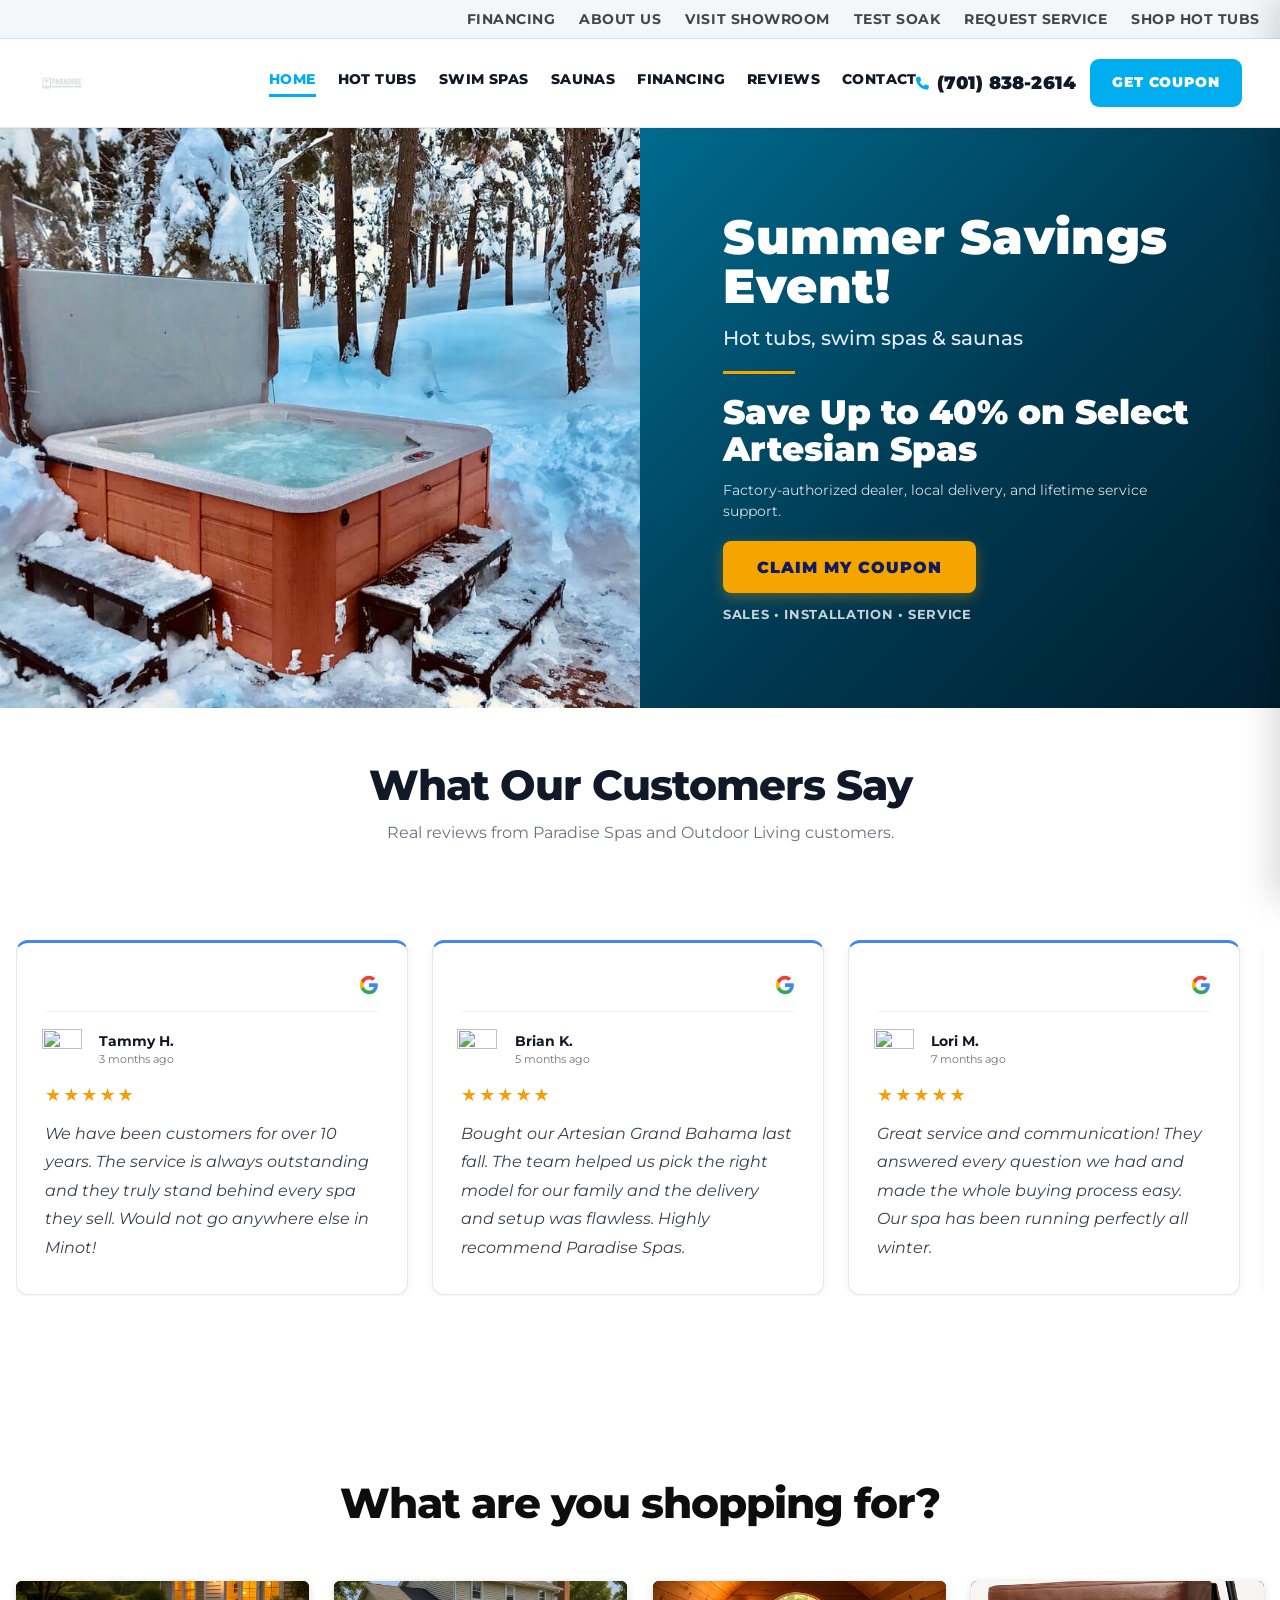
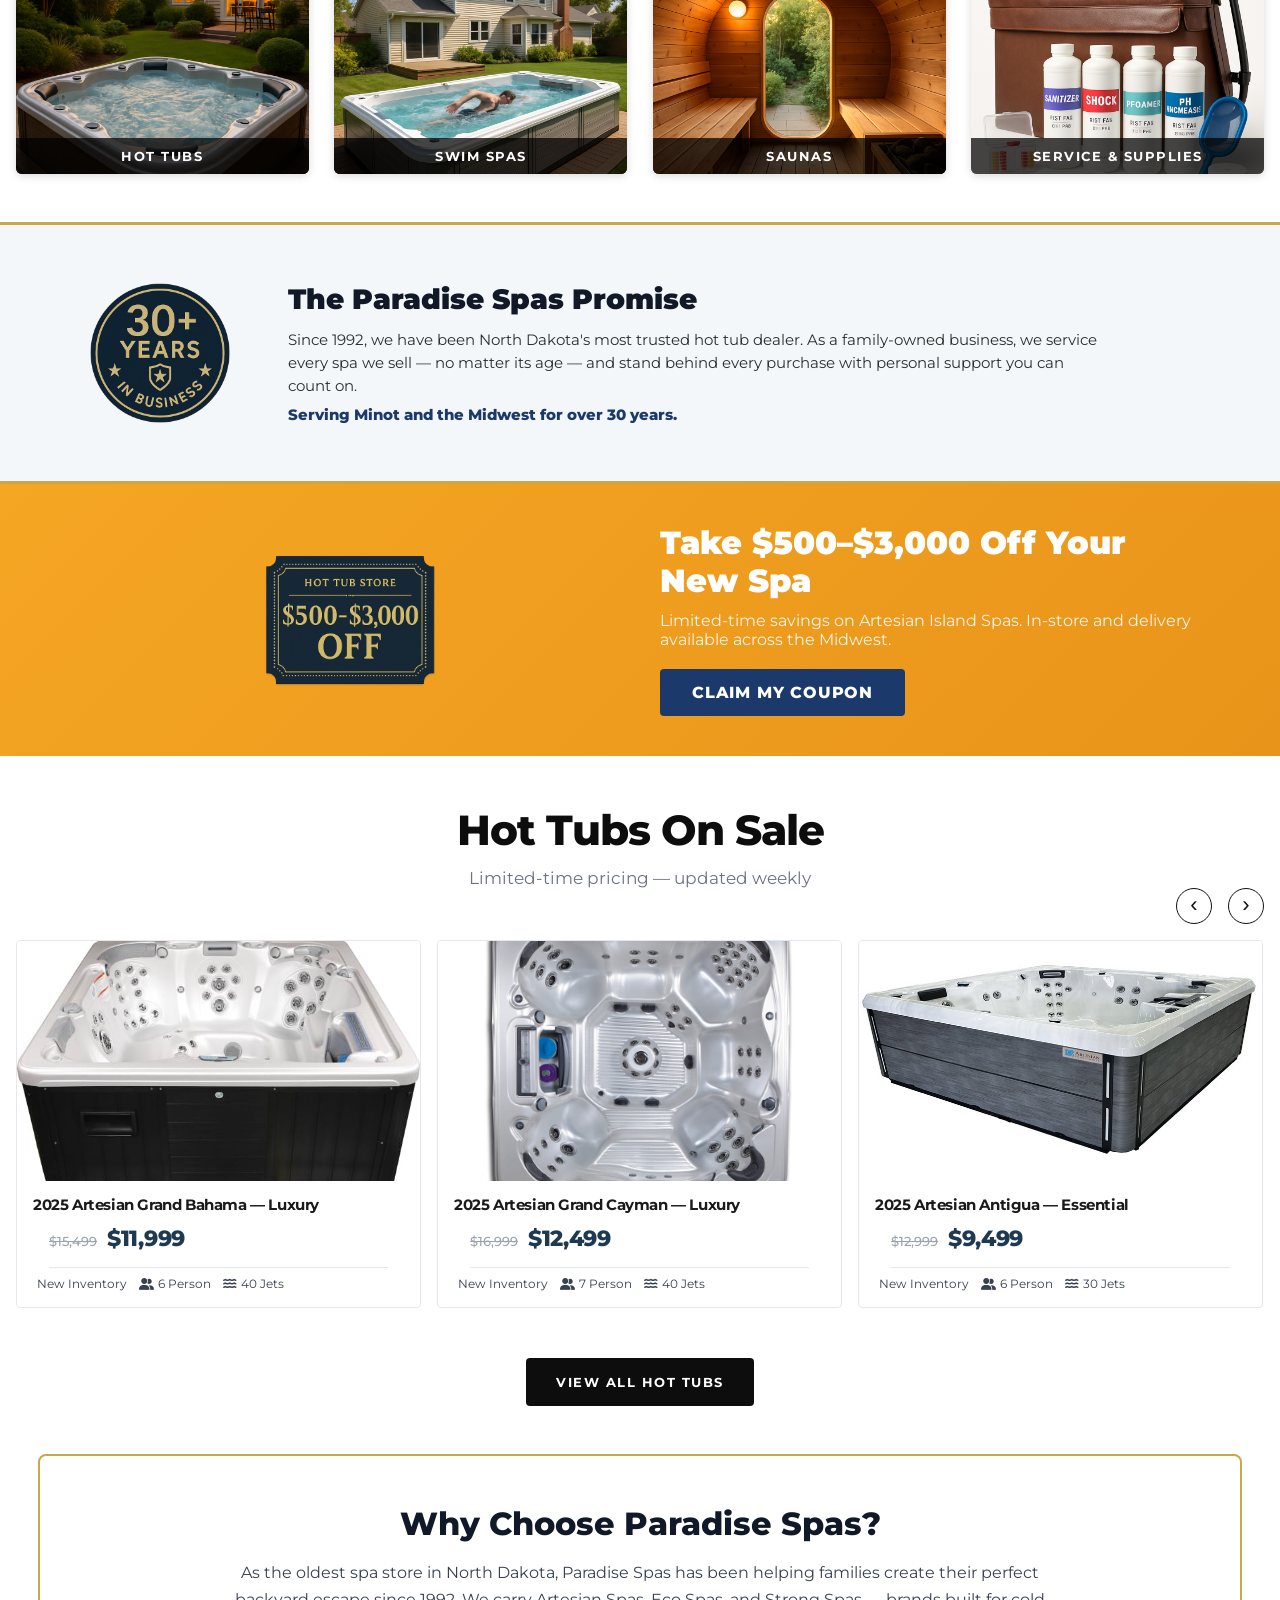
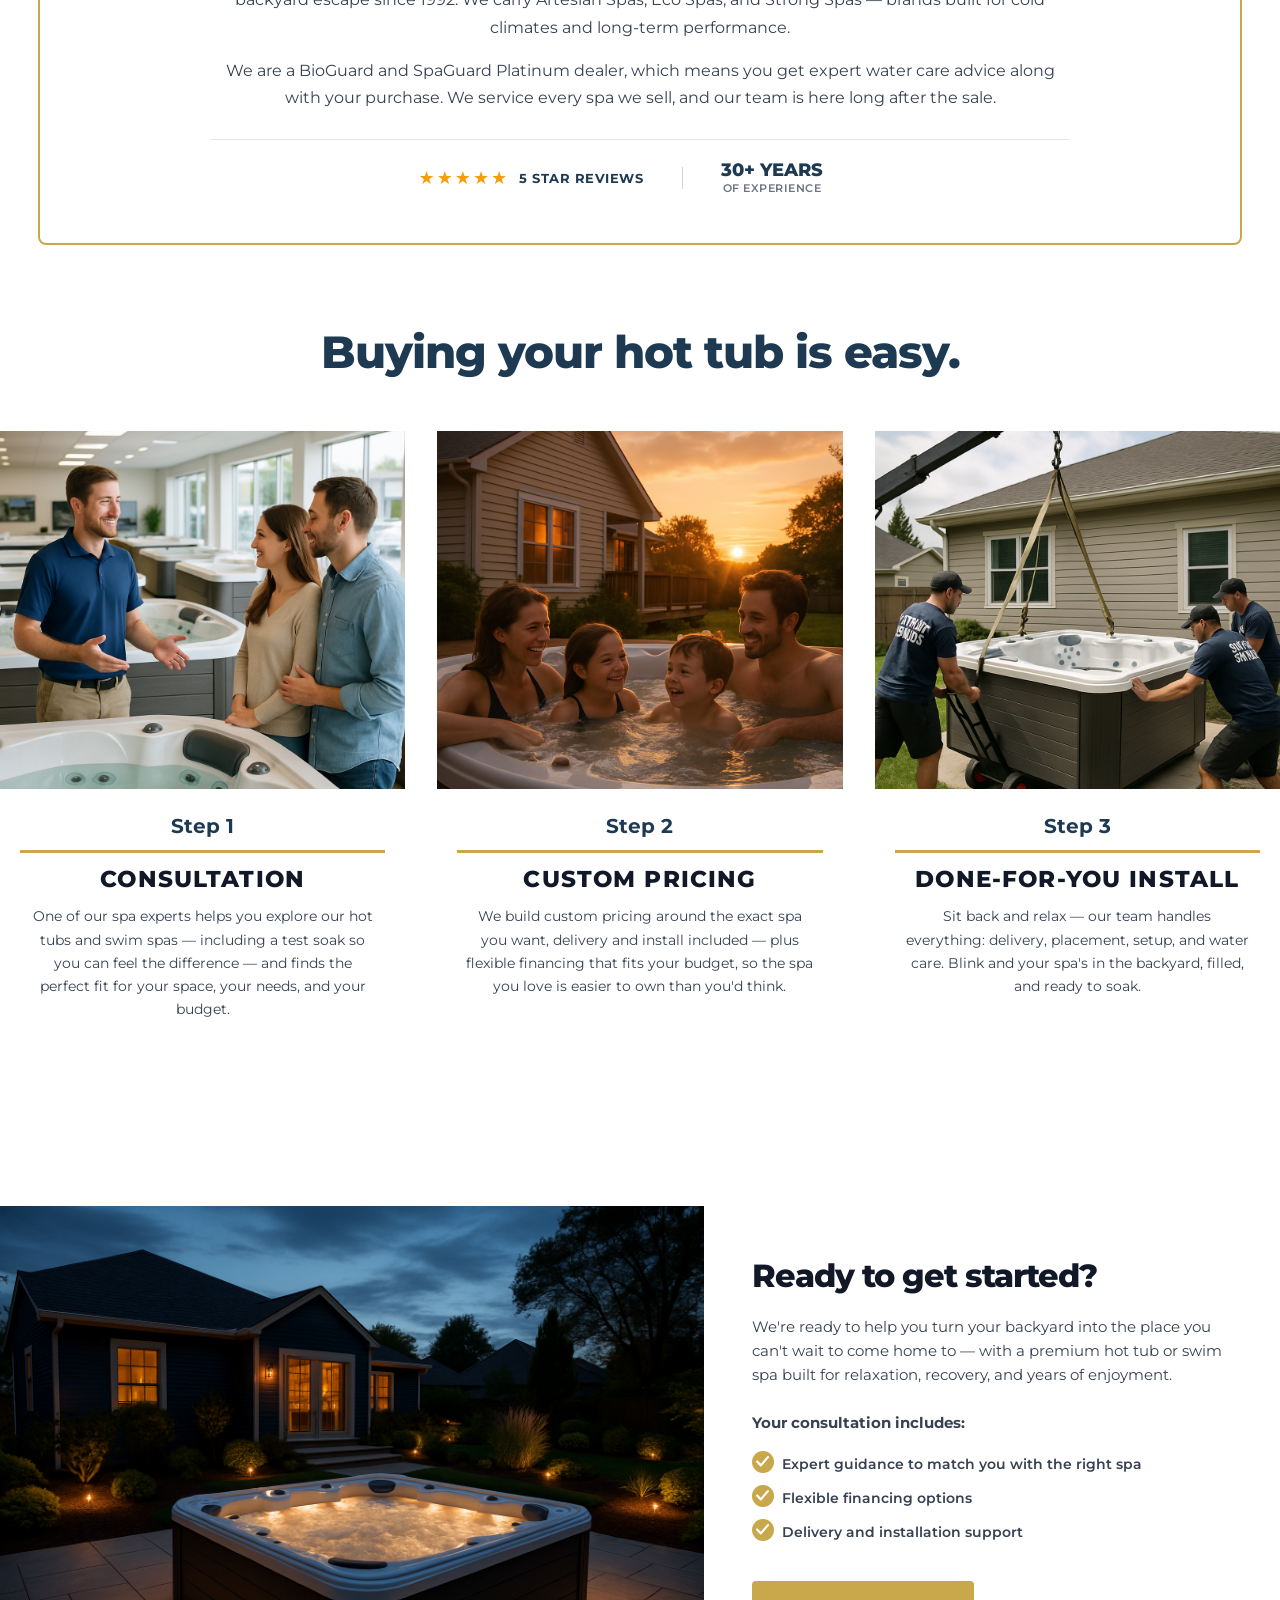
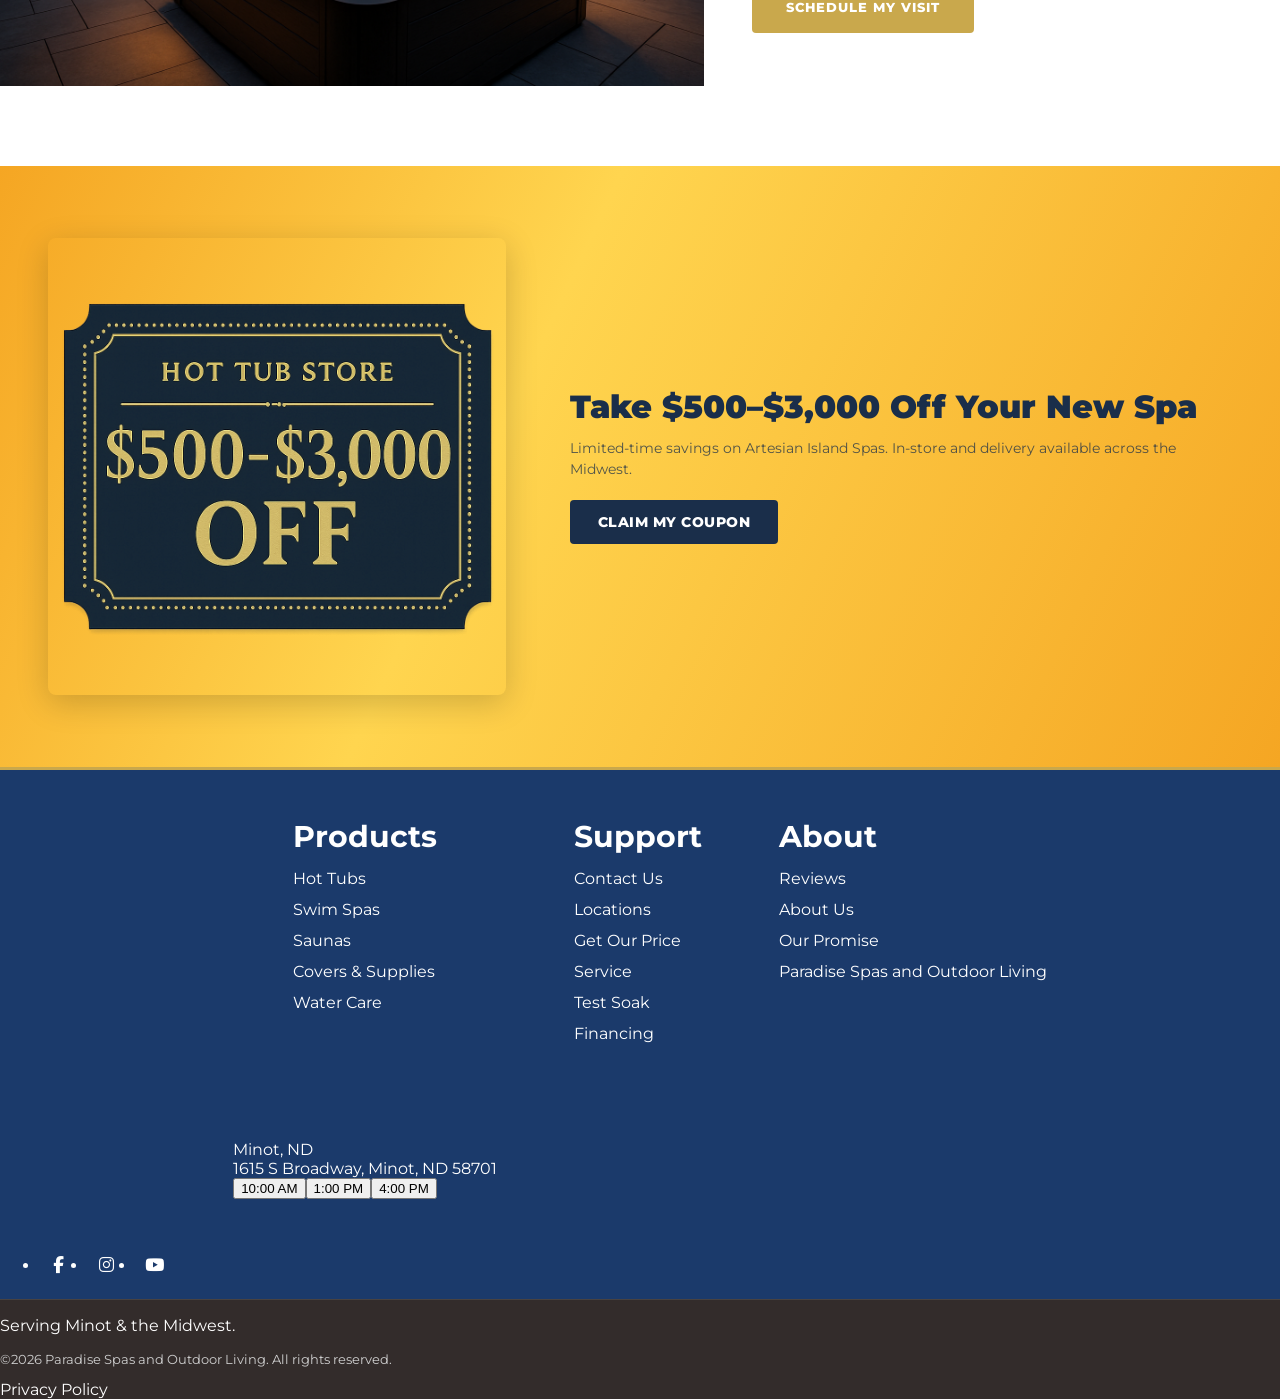
==== home/index.html @ 5ad726ff "Scale up steps section: larger images, step num, title, and body text" ====
<!DOCTYPE html>
<html lang="en">
<head>
	<meta charset="UTF-8">
	<meta name="viewport" content="width=device-width, initial-scale=1">
	<title>Paradise Spas and Outdoor Living | Premium Hot Tubs &amp; Swim Spas in Minot & the Midwest</title>
	<meta name="description" content="Minot & the Midwest's trusted hot tub and swim spa dealer. Factory-direct pricing, installation support, and flexible financing.">
	<link rel="preconnect" href="https://fonts.googleapis.com">
	<link rel="preconnect" href="https://fonts.gstatic.com" crossorigin>
	<link href="https://fonts.googleapis.com/css2?family=Montserrat:wght@400;600;700;800&display=swap" rel="stylesheet">
	<link rel="stylesheet" href="https://cdnjs.cloudflare.com/ajax/libs/font-awesome/6.5.1/css/all.min.css" crossorigin="anonymous">
	<link rel="stylesheet" href="../assets/css/header-hero.css?v=12">
	<link rel="stylesheet" href="../assets/css/ps-hansons-header.css?v=7">
	<link rel="stylesheet" href="../assets/css/ps-quiz-funnel.css?v=3">
	<link rel="stylesheet" href="../assets/css/mgc-homepage.css">
	<link rel="stylesheet" href="../assets/css/ps-theme.css?v=17">
	<link rel="stylesheet" href="../assets/css/gc-footer.css">
	<link rel="stylesheet" href="../assets/css/dealer-theme.css">
	<link rel="stylesheet" href="../assets/css/ps-hottubstore-header.css?v=1">
	<link rel="stylesheet" href="../assets/css/ps-hottubstore-home.css?v=1">
	<link rel="stylesheet" href="../assets/css/mgc-listing-price.css">
	<link rel="stylesheet" href="../assets/css/mgc-pay-promo.css">
	<link rel="stylesheet" href="../assets/css/ps-mgc-brand.css">
	<link rel="stylesheet" href="../assets/css/ps-listing-brand.css">
	<style>
		body.ps-dealer-home {
			--brand-primary: #1B3A6B;
			--brand-primary-dark: #142D55;
			--brand-primary-light: #E8F8FF;
			--brand-headline: #111827;
			--brand-dark: #1B3A6B;
			--brand-white: #FFFFFF;
			--brand-light-bg: #F4F7F9;
			--brand-body: #222222;
			--brand-muted: #666666;
			--brand-urgency: #E53935;
			--ps-royal-blue: #142D55;
			--ps-navy: #1B3A6B;
			--ps-navy-dark: #1B3A6B;
			--ps-headline-blue: #111827;
			--ps-navy-deep: #1B3A6B;
			--ps-navy-alt: #142D55;
			--ps-blue: #1B3A6B;
			--ps-blue-light: #1B3A6B;
			--ps-navy-card: #142D55;
			--ps-hansons-gold: #C9A84C;
			--ps-hansons-orange: #C9A84C;
			--ps-hansons-orange-dark: #A8893A;
			--ps-urgency-red: #E53935;
			--ps-light-gray: #F4F7F9;
			--ps-hero-royal: linear-gradient(135deg, #142D55 0%, #1B3A6B 100%);
			--hp-red: #1B3A6B;
			--hp-red-dark: #142D55;
			--ps-orange: #1B3A6B;
			--ps-orange-hover: #142D55;
			--ps-review-gold: #F5A623;
			--section-pad: 80px;
			--block-gap: 48px;
			--elem-gap: 24px;
			--container-body-max: 1440px;
			--container-body-gutter: 48px;
			--container-visual-max: 1480px;
			--container-visual-gutter: 32px;
			--container-buying-max: 1520px;
			--container-promo-max: 1400px;
			--container-promo-gutter: 64px;
			--section-pad-compact: 56px;
			--header-gap: 32px;
		}
		@media (max-width: 768px) {
			body.ps-dealer-home {
				--section-pad: 48px;
				--block-gap: 32px;
				--elem-gap: 16px;
			}
		}
		body.ps-dealer-home #mgc-home .mgc-hp-container,
		body.ps-dealer-home #mgc-home .mgc-hp-dept__grid {
			width: min(calc(100% - var(--container-visual-gutter)), var(--container-visual-max));
			max-width: none;
			margin-inline: auto;
			padding-left: 0;
			padding-right: 0;
			box-sizing: border-box;
		}
		body.ps-dealer-home .ps-container {
			width: min(calc(100% - var(--container-body-gutter)), var(--container-body-max));
			max-width: none;
			margin-inline: auto;
			padding-left: 0;
			padding-right: 0;
			box-sizing: border-box;
		}
		@media (max-width: 768px) {
			body.ps-dealer-home #mgc-home .mgc-hp-container,
			body.ps-dealer-home #mgc-home .mgc-hp-dept__grid,
			body.ps-dealer-home .ps-container {
				width: 100%;
				padding-left: 20px;
				padding-right: 20px;
			}
		}
		body.ps-dealer-home #mgc-home > .mgc-hp-section,
		body.ps-dealer-home #mgc-home > .mgc-hp-dept,
		body.ps-dealer-home #mgc-home .ps-hansons-buying-wrap .mgc-hp-section,
		body.ps-dealer-home #mgc-home .ps-hansons-buying-wrap .mgc-hp-split,
		body.ps-dealer-home #mgc-home .ps-coupon-band {
			padding-top: var(--section-pad) !important;
			padding-bottom: var(--section-pad) !important;
			min-height: 0 !important;
			height: auto !important;
		}
		body.ps-dealer-home #mgc-home > .mgc-hp-dept#shop,
		body.ps-dealer-home #mgc-home > #features.mgc-hp-featured,
		body.ps-dealer-home #mgc-home > #about.ps-why-box,
		body.ps-dealer-home #mgc-home > .ps-coupon-band--split {
			padding-top: 3rem !important;
			padding-bottom: 3rem !important;
		}
		body.ps-dealer-home .ps-logo__img {
			height: 44px;
			max-width: min(280px, 68vw);
		}
		body.ps-dealer-home .gc-footer.gc-footer--hansons {
			background-color: var(--ps-navy-dark) !important;
			border-top: 3px solid var(--ps-hansons-gold) !important;
			color: #FFFFFF;
		}
		body.ps-dealer-home .gc-footer--hansons .gc-footer__inner {
			display: grid;
			grid-template-columns: repeat(3, auto);
			justify-content: center;
			justify-items: center;
			gap: clamp(2.5rem, 6vw, 5rem);
			width: 100%;
			max-width: none;
			margin-inline: auto;
			padding: clamp(2.5rem, 4vw, 3rem) 24px clamp(1.5rem, 2.5vw, 2rem);
		}
		@media (max-width: 768px) {
			body.ps-dealer-home .gc-footer--hansons .gc-footer__inner {
				grid-template-columns: 1fr;
				justify-items: center;
				gap: 2rem;
				width: 100%;
				padding-left: 20px;
				padding-right: 20px;
			}
		}
		body.ps-dealer-home #mgc-home #features.mgc-hp-featured,
		body.ps-dealer-home #mgc-home #about.mgc-hp-why.ps-why-box {
			background: #FFFFFF !important;
			background-color: #FFFFFF !important;
		}
		body.ps-dealer-home #mgc-home > .mgc-hp-dept {
			background: #FFFFFF !important;
			padding-left: 0 !important;
			padding-right: 0 !important;
		}
		/* ── Department image tiles (photo + label bar) ── */
		body.ps-dealer-home .ps-dept-tile {
			position: relative;
			display: block;
			text-decoration: none;
			border-radius: 6px;
			overflow: hidden;
			padding: 0 !important;
			background: #000;
			border: none !important;
			box-shadow: 0 2px 8px rgba(0,0,0,0.15);
			transition: transform 0.22s ease, box-shadow 0.22s ease;
		}
		body.ps-dealer-home .ps-dept-tile:hover {
			transform: translateY(-4px);
			box-shadow: 0 12px 32px rgba(0,0,0,0.25);
		}
		body.ps-dealer-home .ps-dept-tile__media {
			position: relative;
			width: 100%;
			padding-bottom: 66%;
			overflow: hidden;
		}
		body.ps-dealer-home .ps-dept-tile__media img {
			position: absolute;
			inset: 0;
			width: 100%;
			height: 100%;
			object-fit: cover;
			display: block;
			transition: transform 0.3s ease;
		}
		body.ps-dealer-home .ps-dept-tile:hover .ps-dept-tile__media img {
			transform: scale(1.04);
		}
		body.ps-dealer-home .ps-dept-tile__label {
			display: block;
			width: 100%;
			background: rgba(0,0,0,0.72);
			color: #ffffff;
			text-align: center;
			font-family: var(--hp-font, 'Montserrat', sans-serif);
			font-size: 13px;
			font-weight: 700;
			letter-spacing: 1.5px;
			text-transform: uppercase;
			padding: 10px 8px;
			position: absolute;
			bottom: 0;
			left: 0;
		}
		body.ps-dealer-home #mgc-home .mgc-hp-dept__grid {
			display: grid;
			grid-template-columns: repeat(4, minmax(0, 1fr));
			margin-left: auto;
			margin-right: auto;
			gap: clamp(1.25rem, 2vw, 1.75rem);
		}
		@media (max-width: 899px) {
			body.ps-dealer-home #mgc-home .mgc-hp-dept__grid {
				grid-template-columns: repeat(2, 1fr);
			}
		}
		@media (max-width: 579px) {
			body.ps-dealer-home #mgc-home .mgc-hp-dept__grid {
				grid-template-columns: 1fr;
			}
		}
		body.ps-dealer-home #social-proof.mgc-hp-reviews {
			background: #FFFFFF !important;
			padding-top: clamp(2.8125rem, 4vw, 4.0625rem) !important;
			padding-bottom: clamp(2.8125rem, 4vw, 4.0625rem) !important;
		}
		body.ps-dealer-home #social-proof .mgc-hp-reviews__header-stars {
			display: none;
		}
		body.ps-dealer-home #social-proof .mgc-hp-section__sub {
			color: #6b7280 !important;
			font-size: 16px !important;
			margin: 4px 0 0 !important;
		}
		body.ps-dealer-home #social-proof .mgc-hp-section__title {
			color: var(--ps-headline-blue);
			font-weight: 800;
		}
		/* ── Review cards: white background, small Google icon ── */
		body.ps-dealer-home #social-proof .mgc-hp-reviews__card {
			background: #ffffff !important;
			border: 1px solid #e5e7eb !important;
			border-top: 3px solid #4285F4 !important;
			box-shadow: 0 2px 8px rgba(0,0,0,0.06);
		}
		body.ps-dealer-home #social-proof .mgc-hp-reviews__card:hover {
			box-shadow: 0 8px 24px rgba(0,0,0,0.1);
		}
		body.ps-dealer-home #social-proof .mgc-hp-reviews__quote {
			color: #374151 !important;
		}
		body.ps-dealer-home #social-proof .mgc-hp-reviews__author-info strong {
			color: #111827 !important;
		}
		body.ps-dealer-home #social-proof .mgc-hp-reviews__author-info span {
			color: #6b7280 !important;
		}
		body.ps-dealer-home #social-proof .mgc-hp-reviews__author {
			border-top: 1px solid #f3f4f6 !important;
		}
		/* Google G icon — constrain to small badge size */
		body.ps-dealer-home #social-proof .mgc-hp-reviews__google-mark {
			display: flex;
			align-items: center;
			justify-content: flex-end;
		}
		body.ps-dealer-home #social-proof .mgc-hp-reviews__google-icon {
			width: 20px !important;
			height: 20px !important;
			max-width: 20px !important;
			max-height: 20px !important;
			flex-shrink: 0;
		}
		body.ps-dealer-home #social-proof .mgc-hp-reviews__google-mark svg {
			width: 20px !important;
			height: 20px !important;
		}
		body.ps-dealer-home .ps-hansons-buying-wrap {
			background: #FFFFFF;
			position: relative;
			overflow: visible;
		}
		body.ps-dealer-home #showroom.ps-hansons-buying {
			background: #FFFFFF !important;
			padding-top: clamp(2.75rem, 4vw, 3.5rem) !important;
			padding-bottom: clamp(0.5rem, 1.5vw, 0.75rem) !important;
		}
		body.ps-dealer-home #showroom.ps-hansons-buying .mgc-hp-how__steps {
			display: grid;
			grid-template-columns: repeat(3, minmax(0, 1fr));
			width: 100%;
			gap: clamp(1.25rem, 1.8vw, 1.75rem);
		}
		@media (max-width: 899px) {
			body.ps-dealer-home #showroom.ps-hansons-buying .mgc-hp-how__steps {
				grid-template-columns: 1fr;
				gap: 2rem;
			}
		}
		body.ps-dealer-home #get-started.ps-hansons-buying {
			display: grid;
			grid-template-columns: minmax(0, 1fr) minmax(0, 1fr);
			background: #FFFFFF;
			width: 100%;
			gap: clamp(1.5rem, 2.5vw, 2rem);
			align-items: stretch;
			padding-top: clamp(1rem, 2vw, 1.5rem) !important;
			padding-bottom: clamp(2.75rem, 4vw, 3.5rem) !important;
		}
		@media (max-width: 899px) {
			body.ps-dealer-home #get-started.ps-hansons-buying {
				grid-template-columns: 1fr;
			}
		}
		body.ps-dealer-home .ps-design-studio-banner {
			background: linear-gradient(115deg, var(--ps-hansons-gold) 0%, #FFE066 38%, #FFD54F 62%, var(--ps-hansons-gold) 100%);
			margin: 0;
			overflow: hidden;
			min-height: 0 !important;
			height: auto;
			padding: 24px 0 !important;
			display: flex;
			align-items: center;
			box-sizing: border-box;
		}
		body.ps-dealer-home .ps-coupon-band--split {
			background: linear-gradient(115deg, #F5A623 0%, #FFD54F 40%, #F5A623 100%);
			padding: 0 !important;
			margin: 0;
			overflow: hidden;
		}
		body.ps-dealer-home .ps-coupon-band--split .ps-coupon-band__grid {
			display: flex;
			align-items: stretch;
			min-height: 220px;
			max-width: 1400px;
			margin: 0 auto;
		}
		body.ps-dealer-home .ps-coupon-band--split .ps-coupon-band__media {
			flex: 0 0 42%;
			max-width: 42%;
			display: flex;
			align-items: center;
			justify-content: center;
			padding: 24px 32px 24px 48px;
		}
		body.ps-dealer-home .ps-coupon-band--split .ps-coupon-band__media-frame {
			width: 100%;
			max-width: 480px;
			border-radius: 8px;
			overflow: hidden;
			box-shadow: 0 8px 32px rgba(0,0,0,0.18);
		}
		body.ps-dealer-home .ps-coupon-band--split .ps-coupon-band__media-frame img {
			display: block;
			width: 100%;
			height: auto;
			object-fit: cover;
		}
		body.ps-dealer-home .ps-coupon-band--split .ps-coupon-band__content {
			flex: 1 1 auto;
			display: flex;
			flex-direction: column;
			justify-content: center;
			padding: 40px 48px 40px 32px;
		}
		body.ps-dealer-home .ps-coupon-band--split .ps-coupon-band__title {
			font-size: clamp(1.6rem, 2.5vw, 2.4rem);
			font-weight: 900;
			color: #1a2e4a;
			line-height: 1.15;
			margin: 0 0 12px;
		}
		body.ps-dealer-home .ps-coupon-band--split .ps-coupon-band__sub {
			font-size: clamp(14px, 1.1vw, 16px);
			color: rgba(26,46,74,0.75);
			margin: 0 0 20px;
			line-height: 1.5;
		}
		body.ps-dealer-home .ps-coupon-band--split .ps-coupon-band__cta {
			display: inline-block;
			padding: 13px 28px;
			background: #1a2e4a;
			color: #fff;
			font-family: 'Montserrat', sans-serif;
			font-weight: 800;
			font-size: 14px;
			text-transform: uppercase;
			letter-spacing: 0.5px;
			border-radius: 4px;
			text-decoration: none;
			align-self: flex-start;
		}
		body.ps-dealer-home .ps-coupon-band--split .ps-coupon-band__cta:hover {
			background: #0f1e33;
		}
		/* ── Promise Band ── */
		body.ps-dealer-home .ps-promise-band {
			background: #f4f7f9;
			border-top: 3px solid var(--ps-hansons-gold, #c9a84c);
			border-bottom: 3px solid var(--ps-hansons-gold, #c9a84c);
			margin: 0;
			padding-top: clamp(2.5rem, 3.75vw, 4rem) !important;
			padding-bottom: clamp(2.5rem, 3.75vw, 4rem) !important;
			min-height: 0 !important;
			height: auto !important;
		}
		body.ps-dealer-home .ps-promise-band__inner {
			display: flex;
			align-items: center;
			justify-content: flex-start;
			gap: 48px;
			max-width: 1200px;
			margin: 0 auto;
			padding: 0 40px;
			box-sizing: border-box;
		}
		body.ps-dealer-home .ps-promise-band__seal {
			flex: 0 0 auto;
			width: 160px;
		}
		body.ps-dealer-home .ps-promise-band__seal img {
			display: block;
			width: 100%;
			height: auto;
		}
		body.ps-dealer-home .ps-promise-band__seal-col {
			flex: 0 0 auto;
			display: flex;
			align-items: center;
			justify-content: center;
		}
		body.ps-dealer-home .ps-promise-band__copy {
			flex: 1 1 auto;
			min-width: 0;
			max-width: 820px;
			text-align: left;
		}
		body.ps-dealer-home .ps-promise-band__title {
			margin: 0 0 12px;
			font-size: clamp(1.5rem, 2.2vw, 2rem);
			font-weight: 900;
			color: var(--ps-headline-blue, #1a2e4a);
		}
		body.ps-dealer-home .ps-promise-band__body {
			margin: 0 0 8px;
			font-size: clamp(15px, 1.1vw, 17px);
			line-height: 1.55;
			color: #2d2d2d;
		}
		body.ps-dealer-home .ps-promise-band__punchline {
			margin: 8px 0 0;
			font-size: clamp(0.95rem, 1.1vw, 1.1rem);
			font-weight: 800;
			color: var(--ps-navy, #1a2e4a);
		}
		@media (max-width: 768px) {
			body.ps-dealer-home .ps-promise-band__inner {
				flex-direction: column;
				gap: 24px;
				padding: 0 20px;
			}
			body.ps-dealer-home .ps-promise-band__seal { width: 120px; }
		}
		/* ── Product carousel cards ── */
		body.ps-dealer-home .listing-list-loop {
			background: #fff;
			border: 1px solid #e5e7eb;
			border-radius: 4px;
			overflow: hidden;
			flex: 0 0 calc(33.333% - 11px);
			min-width: 0;
			scroll-snap-align: start;
		}
		body.ps-dealer-home .listing-list-loop .skin-list-gallery {
			display: block;
			text-decoration: none;
		}
		/* Card image */
		body.ps-dealer-home .listing-list-loop .image-inner,
		body.ps-dealer-home .listing-list-loop .interactive-hoverable,
		body.ps-dealer-home .listing-list-loop .hoverable-wrap,
		body.ps-dealer-home .listing-list-loop .hoverable-unit,
		body.ps-dealer-home .listing-list-loop .thumb {
			display: block;
			width: 100%;
			height: 240px;
			overflow: hidden;
		}
		body.ps-dealer-home .listing-list-loop .thumb img {
			width: 100%;
			height: 100%;
			object-fit: cover;
			object-position: center;
			display: block;
		}
		/* Card content area */
		body.ps-dealer-home .listing-list-loop .mvl-list-content {
			padding: 14px 16px 16px;
		}
		/* Card title */
		body.ps-dealer-home .listing-list-loop .car-title {
			font-size: 15px !important;
			font-weight: 700 !important;
			color: #1a1a1a !important;
			line-height: 1.3;
			margin: 0 0 8px;
		}
		body.ps-dealer-home .listing-list-loop .mvl_listing_title {
			text-decoration: none;
			color: inherit;
		}
		/* Pricing: strikethrough + sale price */
		body.ps-dealer-home .listing-list-loop .normal-price,
		body.ps-dealer-home .listing-list-loop .mvl-normal-price {
			font-size: 13px !important;
			color: #9ca3af !important;
			text-decoration: line-through !important;
			display: inline !important;
			margin-right: 6px;
		}
		body.ps-dealer-home .listing-list-loop .sale-price,
		body.ps-dealer-home .listing-list-loop .mvl-sale-price {
			font-size: 22px !important;
			font-weight: 800 !important;
			color: #1E3A52 !important;
			display: inline !important;
		}
		body.ps-dealer-home .listing-list-loop .mvl-price {
			display: flex;
			align-items: baseline;
			gap: 4px;
			margin-bottom: 4px;
		}
		body.ps-dealer-home .listing-list-loop .mgc-price-card {
			display: block;
			margin-bottom: 8px;
		}
		body.ps-dealer-home .listing-list-loop .mgc-price-card__main {
			display: block;
		}
		body.ps-dealer-home .listing-list-loop .mgc-price-card__side {
			display: none !important;
		}
		body.ps-dealer-home .listing-list-loop .mgc-savings-line {
			display: none !important;
		}
		/* Specs row: inline icons */
		body.ps-dealer-home .listing-list-loop .mvl-card-listing-data-inner {
			display: flex !important;
			flex-direction: row !important;
			gap: 12px;
			list-style: none !important;
			padding: 0 !important;
			margin: 6px 0 0 !important;
			flex-wrap: wrap;
		}
		body.ps-dealer-home .listing-list-loop .mvl-card-listing-data-inner li {
			display: flex !important;
			align-items: center;
			gap: 4px;
			font-size: 12px;
			color: #374151;
			list-style: none !important;
		}
		body.ps-dealer-home .listing-list-loop .mvl-card-listing-data-inner li::before {
			content: none !important;
		}
		/* Hide the GET CUSTOM PRICING button on homepage cards */
		body.ps-dealer-home .listing-list-loop .mvl-action-buttons {
			display: none !important;
		}
		/* ── Coupon promo strip (above carousel) — gold split band ── */
		body.ps-dealer-home .ps-design-studio-banner.ps-coupon-promo-strip {
			background: linear-gradient(135deg, #f5a623 0%, #e8941a 100%) !important;
			padding: 0 !important;
			min-height: 260px;
			display: flex !important;
			align-items: stretch;
		}
		body.ps-dealer-home .ps-design-studio-banner.ps-coupon-promo-strip .ps-design-studio-banner__inner {
			width: 100%;
			max-width: 1200px;
			margin: 0 auto;
			display: grid;
			grid-template-columns: 1fr 1fr;
			align-items: center;
			padding: 40px;
			gap: 40px;
		}
		body.ps-dealer-home .ps-design-studio-banner.ps-coupon-promo-strip .ps-design-studio-banner__inner::before {
			content: '';
			display: block;
			background: url('/assets/images/coupon-graphic.png') center/contain no-repeat;
			min-height: 180px;
			border-radius: 8px;
		}
		body.ps-dealer-home .ps-design-studio-banner.ps-coupon-promo-strip .ps-design-studio-banner__content {
			text-align: left;
		}
		body.ps-dealer-home .ps-design-studio-banner.ps-coupon-promo-strip .ps-design-studio-banner__title {
			color: #fff;
			font-size: clamp(1.6rem, 2.5vw, 2.4rem);
			font-weight: 900;
			margin: 0 0 10px;
			line-height: 1.2;
		}
		body.ps-dealer-home .ps-design-studio-banner.ps-coupon-promo-strip .ps-design-studio-banner__sub {
			color: rgba(255,255,255,0.9);
			font-size: 1rem;
			margin: 0 0 20px;
		}
		body.ps-dealer-home .ps-design-studio-banner.ps-coupon-promo-strip .ps-design-studio-banner__cta {
			background: var(--ps-navy, #1a2e4a);
			color: #fff;
			font-weight: 800;
			border: none;
			padding: 14px 32px;
			border-radius: 4px;
			text-decoration: none;
			display: inline-block;
			font-size: 1rem;
			letter-spacing: 0.05em;
			text-transform: uppercase;
		}
		@media (max-width: 768px) {
			body.ps-dealer-home .ps-design-studio-banner.ps-coupon-promo-strip .ps-design-studio-banner__inner {
				grid-template-columns: 1fr;
				padding: 32px 24px;
			}
			body.ps-dealer-home .ps-design-studio-banner.ps-coupon-promo-strip .ps-design-studio-banner__inner::before {
				display: none;
			}
		}
		/* ── Steps section (Buying your hot tub is easy) ── */
		body.ps-dealer-home #showroom .mgc-hp-how__steps {
			display: grid;
			grid-template-columns: repeat(3, 1fr);
			gap: 0;
			max-width: 1440px;
			margin: 0 auto;
		}
		@media (max-width: 768px) {
			body.ps-dealer-home #showroom .mgc-hp-how__steps {
				grid-template-columns: 1fr;
			}
		}
		body.ps-dealer-home #showroom .mgc-hp-how__step {
			background: #fff;
			border: none !important;
			border-radius: 0 !important;
			box-shadow: none !important;
			display: flex;
			flex-direction: column;
			padding: 0;
		}
			body.ps-dealer-home #showroom .mgc-hp-how__step-img {
				width: 100%;
				object-fit: cover;
				display: block;
				border-radius: 0;
			}
			body.ps-dealer-home #showroom .mgc-hp-how__step-num {
				margin: 24px 0 0;
				padding: 0 20px;
				font-family: var(--hp-font, 'Montserrat', sans-serif);
				font-size: clamp(18px, 1.6vw, 24px);
				font-weight: 700;
				text-transform: none;
				letter-spacing: 0;
				color: #1E3A52;
				text-align: center;
			}
		body.ps-dealer-home #showroom .mgc-hp-how__step-divider {
			margin: 12px 20px;
			border: 0;
			border-top: 3px solid var(--ps-hansons-gold, #c9a84c);
		}
			body.ps-dealer-home #showroom .mgc-hp-how__step-label {
				margin: 0 20px 12px;
				padding: 0 20px;
				font-family: var(--hp-font, 'Montserrat', sans-serif);
				font-size: clamp(20px, 1.8vw, 28px);
				font-weight: 800;
				letter-spacing: 0.05em;
				text-transform: uppercase;
				color: var(--ps-headline-blue, #1E3A52);
				text-align: center;
			}
			body.ps-dealer-home #showroom .mgc-hp-how__step-body {
				margin: 0 0 24px;
				padding: 0 28px;
				font-family: var(--hp-font, 'Montserrat', sans-serif);
				font-size: clamp(14px, 1.1vw, 17px);
				line-height: 1.65;
				color: #374151;
				text-align: center;
			}
		/* ── CTA split section (Ready to get started) ── */
		body.ps-dealer-home #get-started.mgc-hp-split {
			display: grid;
			grid-template-columns: 55% 45%;
			min-height: 480px;
			background: #fff;
			padding: 0 !important;
			gap: 0;
			max-width: 100%;
			align-items: stretch;
			overflow: hidden;
		}
		@media (max-width: 768px) {
			body.ps-dealer-home #get-started.mgc-hp-split {
				grid-template-columns: 1fr;
			}
		}
		body.ps-dealer-home #get-started .mgc-hp-split__image {
			background-size: cover;
			background-position: center;
			min-height: 480px;
			display: block;
			width: 100%;
			align-self: stretch;
		}
		body.ps-dealer-home #get-started .mgc-hp-split__content {
			padding: clamp(2rem, 4vw, 3.5rem) clamp(1.5rem, 4vw, 3rem);
			display: flex;
			flex-direction: column;
			justify-content: center;
			gap: 12px;
		}
		body.ps-dealer-home #get-started .mgc-hp-split__title {
			font-family: var(--hp-font, 'Montserrat', sans-serif);
			font-size: clamp(1.5rem, 2.5vw, 2rem);
			font-weight: 800;
			color: var(--ps-headline-blue, #1E3A52);
			margin: 0 0 8px;
		}
		body.ps-dealer-home #get-started .mgc-hp-split__content p {
			font-size: 15px;
			line-height: 1.6;
			color: #374151;
			margin: 0;
		}
		body.ps-dealer-home #get-started .ps-ready-split__includes {
			font-weight: 700;
			color: #1E3A52;
			margin-top: 12px !important;
		}
		body.ps-dealer-home #get-started .mgc-hp-split__list {
			list-style: none;
			padding: 0;
			margin: 4px 0 16px;
			display: flex;
			flex-direction: column;
			gap: 8px;
		}
		body.ps-dealer-home #get-started .mgc-hp-split__list li {
			font-size: 14px;
			color: #374151;
			display: flex;
			align-items: center;
			gap: 8px;
		}
		body.ps-dealer-home #get-started .ps-list-check::before {
			content: '';
			display: inline-block;
			width: 22px;
			height: 22px;
			min-width: 22px;
			background: var(--ps-hansons-gold, #c9a84c);
			border-radius: 50%;
			background-image: url("data:image/svg+xml,%3Csvg xmlns='http://www.w3.org/2000/svg' viewBox='0 0 12 10'%3E%3Cpath d='M1 5l3.5 3.5L11 1' stroke='white' stroke-width='2' fill='none' stroke-linecap='round' stroke-linejoin='round'/%3E%3C/svg%3E");
			background-repeat: no-repeat;
			background-position: center;
			background-size: 60%;
		}
		body.ps-dealer-home #get-started .mgc-hp-btn--red {
			display: inline-block;
			background: var(--ps-hansons-gold, #c9a84c);
			color: #1E3A52;
			padding: 16px 32px;
			border-radius: 4px;
			font-family: var(--hp-font, 'Montserrat', sans-serif);
			font-size: 13px;
			font-weight: 800;
			letter-spacing: 1px;
			text-transform: uppercase;
			text-decoration: none;
			align-self: flex-start;
			margin-top: 8px;
		}
			/* ── Why Choose box ── */
			body.ps-dealer-home .ps-why-box {
				border: 2px solid #C9A84C !important;
				border-radius: 8px !important;
				padding: clamp(2rem, 4vw, 3rem) clamp(1.5rem, 4vw, 3rem) !important;
				margin: 0 clamp(1rem, 3vw, 3rem) !important;
				background: #fff !important;
			}
			body.ps-dealer-home .ps-why-box__panel {
				max-width: 860px;
				margin: 0 auto;
				text-align: center;
			}
		body.ps-dealer-home .ps-why-box__title {
			font-family: var(--hp-font, 'Montserrat', sans-serif);
			font-size: clamp(1.6rem, 2.5vw, 2.2rem);
			font-weight: 800;
			color: var(--ps-headline-blue, #1E3A52);
			margin: 0 0 16px;
		}
		body.ps-dealer-home .ps-why-box__prose {
			font-size: 16px;
			line-height: 1.7;
			color: #374151;
			margin-bottom: 28px;
		}
			body.ps-dealer-home .ps-why-box__badges {
				display: flex !important;
				flex-wrap: wrap;
				gap: 0;
				align-items: center;
				justify-content: center;
				border-top: 1px solid #E5E7EB;
				padding-top: 20px;
				margin-top: 8px;
			}
		body.ps-dealer-home .ps-why-box__badge {
			display: flex !important;
			align-items: center;
			gap: 10px;
			padding: 0 clamp(1rem, 3vw, 2.5rem);
			border-right: 1px solid #D1D5DB;
		}
		body.ps-dealer-home .ps-why-box__badge:first-child {
			padding-left: 0;
		}
		body.ps-dealer-home .ps-why-box__badge:last-child {
			border-right: none;
		}
		body.ps-dealer-home .ps-why-box__badge-stars {
			color: #F59E0B;
			font-size: 18px;
			letter-spacing: 2px;
			display: inline-block;
		}
		body.ps-dealer-home .ps-why-box__badge-label {
			font-size: 13px;
			font-weight: 700;
			color: #1E3A52;
			text-transform: uppercase;
			letter-spacing: 0.5px;
		}
		body.ps-dealer-home .ps-why-box__badge-years {
			display: flex;
			flex-direction: column;
			line-height: 1.2;
		}
		body.ps-dealer-home .ps-why-box__badge-years-top {
			font-size: 18px;
			font-weight: 800;
			color: #1E3A52;
			font-family: var(--hp-font, 'Montserrat', sans-serif);
		}
		body.ps-dealer-home .ps-why-box__badge-years-sub {
			font-size: 11px;
			font-weight: 600;
			color: #6B7280;
			text-transform: uppercase;
			letter-spacing: 0.5px;
		}
			/* ── Steps image: fill column height ── */
			body.ps-dealer-home #showroom .mgc-hp-how__step-img {
				aspect-ratio: unset !important;
				height: clamp(280px, 28vw, 480px) !important;
				min-height: unset !important;
				width: 100% !important;
				object-fit: cover !important;
			}
		body.ps-dealer-home #showroom .mgc-hp-how__steps {
			gap: clamp(1.5rem, 2.5vw, 2.5rem) !important;
		}
	</style>
</head>
<body class="ps-dealer-home ps-hottubstore-home">

	<div class="ps-site-header ps-site-header--hansons">
		<div class="ps-h-utility" aria-label="Quick links">
			<div class="ps-h-utility__inner">
				<div class="ps-h-utility__links">
					<a href="index.html#financing">Financing</a>
					<a href="index.html#about">About Us</a>
					<a href="index.html#visit-showroom">Visit Showroom</a>
					<a href="index.html#showroom">Test Soak</a>
					<a href="index.html#service">Request Service</a>
					<a href="inventory/">Shop Hot Tubs</a>
				</div>
			</div>
		</div>

		<header class="ps-h-main">
			<div class="ps-h-main__inner">
				<a href="index.html" class="ps-logo ps-h-main__logo">
					<img src="../assets/images/paradise-spas-logo.png" alt="Paradise Spas and Outdoor Living" class="ps-logo__img" width="280" height="93">
				</a>

				<nav class="ps-h-main__nav ps-desktop-nav" aria-label="Main navigation">
					<div class="ps-desktop-nav__inner">
						<ul class="ps-desktop-nav__list">
							<li><a href="index.html" class="ps-desktop-nav__link is-active" aria-current="page">Home</a></li>
							<li><a href="inventory/" class="ps-desktop-nav__link">Hot Tubs</a></li>
							<li><a href="index.html#shop" class="ps-desktop-nav__link">Swim Spas</a></li>
							<li><a href="index.html#shop" class="ps-desktop-nav__link">Saunas</a></li>
							<li><a href="index.html#financing" class="ps-desktop-nav__link">Financing</a></li>
							<li><a href="index.html#social-proof" class="ps-desktop-nav__link">Reviews</a></li>
							<li><a href="index.html#locations" class="ps-desktop-nav__link">Contact</a></li>
						</ul>
					</div>
				</nav>

				<div class="ps-h-main__actions">
					<div class="ps-h-phone">
						<a href="tel:7018382614" class="ps-h-phone__number">(701) 838-2614</a>
					</div>
					<a href="survey.html" class="ps-h-estimate">Get Coupon</a>
				</div>

				<div class="ps-h-main__mobile">
					<a href="tel:7018382614" class="ps-funnel-header__call"><svg class="ps-icon" width="14" height="14" viewBox="0 0 24 24" fill="currentColor" aria-hidden="true"><path d="M6.62 10.79a15.05 15.05 0 006.59 6.59l2.2-2.2a1 1 0 011.01-.24 11.36 11.36 0 003.56.57 1 1 0 011 1V20a1 1 0 01-1 1A17 17 0 013 4a1 1 0 011-1h3.5a1 1 0 011 1 11.36 11.36 0 00.57 3.56 1 1 0 01-.25 1.01l-2.2 2.22z"/></svg> CALL US</a>
					<button type="button" class="ps-menu-toggle" aria-expanded="false" aria-controls="ps-drawer" aria-label="Open menu">
						<svg class="ps-icon ps-icon--menu" width="22" height="22" viewBox="0 0 24 24" fill="currentColor" aria-hidden="true"><path d="M3 6h18v2H3V6zm0 5h18v2H3v-2zm0 5h18v2H3v-2z"/></svg>
					</button>
				</div>
			</div>
		</header>
	</div>

	<!-- Hero — 2-column split promo -->
	<section class="ps-hero ps-hero--split" aria-label="Hero">
		<div class="ps-hero__split">
			<div class="ps-hero__media">
				<img src="../assets/images/hero-bg.jpg" alt="Luxury hot tub in a beautiful backyard setting" width="1536" height="1024" fetchpriority="high">
			</div>
			<div class="ps-hero__promo" id="quote">
				<div class="ps-hero__promo-inner">
					<h1 class="ps-hero__promo-title">Summer Savings Event!</h1>
					<p class="ps-hero__promo-services">Hot tubs, swim spas & saunas</p>
					<hr class="ps-hero__promo-divider" aria-hidden="true">
					<p class="ps-hero__promo-offer">Save Up to 40% on Select Artesian Spas</p>
					<p class="ps-hero__promo-support">Factory-authorized dealer, local delivery, and lifetime service support.</p>
					<div class="ps-hero__promo-actions">
						<a href="survey.html" class="ps-hero__promo-cta">
							<span>Claim My Coupon</span>
						</a>
					</div>
					<p class="ps-hero__promo-trust">SALES &bull; INSTALLATION &bull; SERVICE</p>
				</div>
			</div>
		</div>
	</section>

<main id="main">
<div id="mgc-home" class="mgc-home">

	<!-- Reviews carousel -->
	<section class="mgc-hp-section mgc-hp-reviews" id="social-proof">
		<div class="mgc-hp-container">
			<div class="mgc-hp-section__header">
				<div class="mgc-hp-reviews__header-stars" aria-hidden="true">&#9733;&#9733;&#9733;&#9733;&#9733;</div>
				<h2 class="mgc-hp-section__title">What Our Customers Say</h2>
				<p class="mgc-hp-section__sub">Real reviews from Paradise Spas and Outdoor Living customers.</p>
			</div>
			<div class="mgc-hp-reviews__carousel">
				<button type="button" class="mgc-hp-reviews__arrow mgc-hp-reviews__arrow--prev" id="mgcRevPrev" aria-label="Previous reviews"><svg viewBox="0 0 24 24" fill="none" stroke="currentColor" stroke-width="2.5"><polyline points="15 18 9 12 15 6"></polyline></svg></button>
				<div class="mgc-hp-reviews__viewport">
					<div class="mgc-hp-reviews__track" id="mgcReviewsTrack"></div>
				</div>
				<button type="button" class="mgc-hp-reviews__arrow mgc-hp-reviews__arrow--next" id="mgcRevNext" aria-label="Next reviews"><svg viewBox="0 0 24 24" fill="none" stroke="currentColor" stroke-width="2.5"><polyline points="9 18 15 12 9 6"></polyline></svg></button>
			</div>
			<div class="mgc-hp-reviews__controls">
				<div class="mgc-hp-reviews__dots" id="mgcRevDots"></div>
			</div>
		</div>
		<div class="mgc-hp-reviews__modal" id="mgcReviewsModal" hidden role="dialog" aria-modal="true" aria-labelledby="mgcReviewsModalTitle">
			<div class="mgc-hp-reviews__modal-backdrop"></div>
			<div class="mgc-hp-reviews__modal-panel" role="document">
				<button type="button" class="mgc-hp-reviews__modal-close" aria-label="Close review">&times;</button>
				<div class="mgc-hp-reviews__modal-body"></div>
			</div>
		</div>
	</section>

	<!-- Product / wellness grid -->
	<div class="mgc-hp-dept" id="shop">
		<div class="mgc-hp-container mgc-hp-dept__intro">
			<div class="mgc-hp-section__header">
				<h2 class="mgc-hp-section__title">What are you shopping for?</h2>
			</div>
		</div>
		<div class="mgc-hp-dept__grid">
			<a href="inventory/" class="mgc-hp-dept__card ps-dept-tile">
				<div class="mgc-hp-dept__image ps-dept-tile__media">
					<img src="../assets/images/homepage/dept-hot-tubs.png" alt="Hot tubs" width="400" height="240" loading="lazy">
					<span class="ps-dept-tile__label">Hot Tubs</span>
				</div>
			</a>
			<a href="#" class="mgc-hp-dept__card ps-dept-tile">
				<div class="mgc-hp-dept__image ps-dept-tile__media">
					<img src="../assets/images/homepage/dept-swim-spas.png" alt="Swim spas" width="400" height="240" loading="lazy">
					<span class="ps-dept-tile__label">Swim Spas</span>
				</div>
			</a>
			<a href="index.html#shop" class="mgc-hp-dept__card ps-dept-tile">
				<div class="mgc-hp-dept__image ps-dept-tile__media">
					<img src="../assets/images/homepage/dept-saunas.png" alt="Saunas" width="400" height="240" loading="lazy">
					<span class="ps-dept-tile__label">Saunas</span>
				</div>
			</a>
			<a href="#" class="mgc-hp-dept__card ps-dept-tile">
				<div class="mgc-hp-dept__image ps-dept-tile__media">
					<img src="../assets/images/homepage/dept-covers-supplies.png" alt="Covers and supplies" width="400" height="240" loading="lazy">
					<span class="ps-dept-tile__label">Service &amp; Supplies</span>
				</div>
			</a>
		</div>
	</div>

	<!-- Promise + Coupon promo stack -->
	<div class="ps-promo-stack">
	<section class="ps-promise-band" id="promise" aria-label="Paradise Spas and Outdoor Living Promise">
		<div class="ps-promise-band__inner">
			<div class="ps-promise-band__seal-col">
				<div class="ps-promise-band__seal">
					<img src="../assets/images/promise-badge.png" alt="30++ years in business" width="1024" height="768" loading="lazy">
				</div>
			</div>
			<div class="ps-promise-band__copy">
				<h2 class="ps-promise-band__title">The Paradise Spas Promise</h2>
				<div class="ps-promise-band__prose">
					<p class="ps-promise-band__body">Since 1992, we have been North Dakota's most trusted hot tub dealer. As a family-owned business, we service every spa we sell — no matter its age — and stand behind every purchase with personal support you can count on.</p>
					<p class="ps-promise-band__punchline">Serving Minot and the Midwest for over 30 years.</p>
				</div>
			</div>
		</div>
	</section>

	<section class="ps-design-studio-banner ps-coupon-promo-strip" aria-label="Coupon offer">
		<div class="ps-design-studio-banner__inner">
			<div class="ps-design-studio-banner__content">
				<h2 class="ps-design-studio-banner__title">Take $500–$3,000 Off Your New Spa</h2>
				<p class="ps-design-studio-banner__sub">Limited-time savings on Artesian Island Spas. In-store and delivery available across the Midwest.</p>
				<a href="survey.html" class="ps-design-studio-banner__cta">Claim My Coupon</a>
			</div>
		</div>
	</section>
	</div>

	<!-- Hot Tubs On Sale carousel -->
	<section class="mgc-hp-section mgc-hp-featured" id="features">
		<div class="mgc-hp-container">
			<div class="mgc-hp-section__header">
				<h2 class="mgc-hp-section__title">Hot Tubs On Sale</h2>
				<p class="mgc-hp-section__sub">Limited-time pricing — updated weekly</p>
			</div>
			<div class="mgc-hp-deals-carousel">
				<button type="button" class="mgc-hp-deals-carousel__arrow mgc-hp-deals-carousel__arrow--prev" aria-label="Previous deals" data-mgc-hp-deals-prev>&lsaquo;</button>
				<button type="button" class="mgc-hp-deals-carousel__arrow mgc-hp-deals-carousel__arrow--next" aria-label="Next deals" data-mgc-hp-deals-next>&rsaquo;</button>
				<div class="mgc-related-listings__grid" data-mgc-hp-deals-track>
					
<div class="mvl-card-skins listing-list-loop stm-isotope-listing-item stm-listing-directory-list-loop mvl-list-card-skin skin_1"
     data-listing-id="6001"
     data-post-type="listings"
     data-title="2025 Artesian Grand Bahama — Luxury"
     data-year="2025"
     data-price="11999"
     data-monthly="199"
     data-condition-key="new-inventory"
     data-power-key="40-jets"
     data-make-key="artesian-spas"
     data-seating-key="6-person"
     data-location-key="minot">
  <a href="/product/paradise-spas/" class="skin-list-gallery skin_1">
    <div class="skin_1 image">
      <div class="image-inner">
        <div class="interactive-hoverable">
          <div class="hoverable-wrap">
            <div class="hoverable-unit active">
              <div class="thumb">
                <img loading="lazy" decoding="async" src="/assets/images/grand-bahama-1.jpg" class="img-responsive ps-card-img" alt="2025 Artesian Grand Bahama Luxury hot tub">
              </div>
            </div>
          </div>
        </div>
      </div>
    </div>
  </a>
  <div class="mvl-list-content skin_1 content">
    <div class="skin_1 mvl_listing_title_wrapper skin-list-title skin_1">
      <div class="mvl_listing_title_wrapper-inner">
        <a href="/product/paradise-spas/" class="mvl_listing_title">
          <div class="mvl_listing_title car-title" data-max-char="44">2025 Artesian Grand Bahama — Luxury</div>
        </a>
      </div>
    </div>
    <div class="skin_1 mvl-price-list-card mgc-price-card mgc-price-card--list">
      <div class="mvl-price-list-card-inner mgc-price-card__main has-actions">
        <a href="/product/paradise-spas/">
          <div class="mvl-price has-sale-price">
            <div class="normal-price mvl-normal-price has-sale-price">$15,499</div>
            <div class="sale-price mvl-sale-price">$11,999</div>
          </div>
        </a>
        <div class="mgc-savings-line">Savings: <span class="mgc-savings-line__amount">$3,500</span></div>
      </div>
      <div class="mgc-price-card__side">
        <div class="mgc-pay-promo mgc-pay-promo--list">
          <span class="mgc-pay-promo__amount">$199<span class="mgc-pay-promo__per">/mo</span></span>
          <span class="mgc-pay-promo__sub">60 mo · $0 down</span>
        </div>
      </div>
    </div>
    <a href="/product/paradise-spas/">
      <div class="skin_1 mvl-card-listing-data mvl-card-listing-data-list">
        <ul class="mvl-card-listing-data-inner">
          <li><i class="motors-icons-shield_check"></i><span>New Inventory</span></li>
          <li><i class="fas fa-user-friends"></i><span>6 Person</span></li>
          <li><i class="fas fa-water"></i><span>40 Jets</span></li>
        </ul>
      </div>
    </a>
    <div class="mvl-action-buttons">
      <div class="mvl-action-buttons-inner">
        <a href="/product/paradise-spas/" class="mvl-action-button mgc-quote-link"><span class="label">Get Custom Pricing</span></a>
      </div>
    </div>
  </div>
</div>

<div class="mvl-card-skins listing-list-loop stm-isotope-listing-item stm-listing-directory-list-loop mvl-list-card-skin skin_1"
     data-listing-id="6002"
     data-post-type="listings"
     data-title="2025 Artesian Grand Cayman — Luxury"
     data-year="2025"
     data-price="12499"
     data-monthly="209"
     data-condition-key="new-inventory"
     data-power-key="40-jets"
     data-make-key="artesian-spas"
     data-seating-key="7-person"
     data-location-key="minot">
  <a href="/product/paradise-spas/" class="skin-list-gallery skin_1">
    <div class="skin_1 image">
      <div class="image-inner">
        <div class="interactive-hoverable">
          <div class="hoverable-wrap">
            <div class="hoverable-unit active">
              <div class="thumb">
                <img loading="lazy" decoding="async" src="/assets/images/grand-cayman-1.jpg" class="img-responsive ps-card-img" alt="2025 Artesian Grand Cayman Luxury hot tub">
              </div>
            </div>
          </div>
        </div>
      </div>
    </div>
  </a>
  <div class="mvl-list-content skin_1 content">
    <div class="skin_1 mvl_listing_title_wrapper skin-list-title skin_1">
      <div class="mvl_listing_title_wrapper-inner">
        <a href="/product/paradise-spas/" class="mvl_listing_title">
          <div class="mvl_listing_title car-title" data-max-char="44">2025 Artesian Grand Cayman — Luxury</div>
        </a>
      </div>
    </div>
    <div class="skin_1 mvl-price-list-card mgc-price-card mgc-price-card--list">
      <div class="mvl-price-list-card-inner mgc-price-card__main has-actions">
        <a href="/product/paradise-spas/">
          <div class="mvl-price has-sale-price">
            <div class="normal-price mvl-normal-price has-sale-price">$16,999</div>
            <div class="sale-price mvl-sale-price">$12,499</div>
          </div>
        </a>
        <div class="mgc-savings-line">Savings: <span class="mgc-savings-line__amount">$4,500</span></div>
      </div>
      <div class="mgc-price-card__side">
        <div class="mgc-pay-promo mgc-pay-promo--list">
          <span class="mgc-pay-promo__amount">$209<span class="mgc-pay-promo__per">/mo</span></span>
          <span class="mgc-pay-promo__sub">60 mo · $0 down</span>
        </div>
      </div>
    </div>
    <a href="/product/paradise-spas/">
      <div class="skin_1 mvl-card-listing-data mvl-card-listing-data-list">
        <ul class="mvl-card-listing-data-inner">
          <li><i class="motors-icons-shield_check"></i><span>New Inventory</span></li>
          <li><i class="fas fa-user-friends"></i><span>7 Person</span></li>
          <li><i class="fas fa-water"></i><span>40 Jets</span></li>
        </ul>
      </div>
    </a>
    <div class="mvl-action-buttons">
      <div class="mvl-action-buttons-inner">
        <a href="/product/paradise-spas/" class="mvl-action-button mgc-quote-link"><span class="label">Get Custom Pricing</span></a>
      </div>
    </div>
  </div>
</div>

<div class="mvl-card-skins listing-list-loop stm-isotope-listing-item stm-listing-directory-list-loop mvl-list-card-skin skin_1"
     data-listing-id="6003"
     data-post-type="listings"
     data-title="2025 Artesian Antigua — Essential"
     data-year="2025"
     data-price="9499"
     data-monthly="158"
     data-condition-key="new-inventory"
     data-power-key="30-jets"
     data-make-key="artesian-spas"
     data-seating-key="6-person"
     data-location-key="minot">
  <a href="/product/paradise-spas/" class="skin-list-gallery skin_1">
    <div class="skin_1 image">
      <div class="image-inner">
        <div class="interactive-hoverable">
          <div class="hoverable-wrap">
            <div class="hoverable-unit active">
              <div class="thumb">
                <img loading="lazy" decoding="async" src="/assets/images/antigua-1.jpg" class="img-responsive ps-card-img" alt="2025 Artesian Antigua Essential hot tub">
              </div>
            </div>
          </div>
        </div>
      </div>
    </div>
  </a>
  <div class="mvl-list-content skin_1 content">
    <div class="skin_1 mvl_listing_title_wrapper skin-list-title skin_1">
      <div class="mvl_listing_title_wrapper-inner">
        <a href="/product/paradise-spas/" class="mvl_listing_title">
          <div class="mvl_listing_title car-title" data-max-char="44">2025 Artesian Antigua — Essential</div>
        </a>
      </div>
    </div>
    <div class="skin_1 mvl-price-list-card mgc-price-card mgc-price-card--list">
      <div class="mvl-price-list-card-inner mgc-price-card__main has-actions">
        <a href="/product/paradise-spas/">
          <div class="mvl-price has-sale-price">
            <div class="normal-price mvl-normal-price has-sale-price">$12,999</div>
            <div class="sale-price mvl-sale-price">$9,499</div>
          </div>
        </a>
        <div class="mgc-savings-line">Savings: <span class="mgc-savings-line__amount">$3,500</span></div>
      </div>
      <div class="mgc-price-card__side">
        <div class="mgc-pay-promo mgc-pay-promo--list">
          <span class="mgc-pay-promo__amount">$158<span class="mgc-pay-promo__per">/mo</span></span>
          <span class="mgc-pay-promo__sub">60 mo · $0 down</span>
        </div>
      </div>
    </div>
    <a href="/product/paradise-spas/">
      <div class="skin_1 mvl-card-listing-data mvl-card-listing-data-list">
        <ul class="mvl-card-listing-data-inner">
          <li><i class="motors-icons-shield_check"></i><span>New Inventory</span></li>
          <li><i class="fas fa-user-friends"></i><span>6 Person</span></li>
          <li><i class="fas fa-water"></i><span>30 Jets</span></li>
        </ul>
      </div>
    </a>
    <div class="mvl-action-buttons">
      <div class="mvl-action-buttons-inner">
        <a href="/product/paradise-spas/" class="mvl-action-button mgc-quote-link"><span class="label">Get Custom Pricing</span></a>
      </div>
    </div>
  </div>
</div>

<div class="mvl-card-skins listing-list-loop stm-isotope-listing-item stm-listing-directory-list-loop mvl-list-card-skin skin_1"
     data-listing-id="6004"
     data-post-type="listings"
     data-title="2025 Artesian Captiva — Luxury"
     data-year="2025"
     data-price="10499"
     data-monthly="175"
     data-condition-key="new-inventory"
     data-power-key="40-jets"
     data-make-key="artesian-spas"
     data-seating-key="7-person"
     data-location-key="minot">
  <a href="/product/paradise-spas/" class="skin-list-gallery skin_1">
    <div class="skin_1 image">
      <div class="image-inner">
        <div class="interactive-hoverable">
          <div class="hoverable-wrap">
            <div class="hoverable-unit active">
              <div class="thumb">
                <img loading="lazy" decoding="async" src="/assets/images/grand-bahama-1.jpg" class="img-responsive ps-card-img" alt="2025 Artesian Captiva Luxury hot tub">
              </div>
            </div>
          </div>
        </div>
      </div>
    </div>
  </a>
  <div class="mvl-list-content skin_1 content">
    <div class="skin_1 mvl_listing_title_wrapper skin-list-title skin_1">
      <div class="mvl_listing_title_wrapper-inner">
        <a href="/product/paradise-spas/" class="mvl_listing_title">
          <div class="mvl_listing_title car-title" data-max-char="44">2025 Artesian Captiva — Luxury</div>
        </a>
      </div>
    </div>
    <div class="skin_1 mvl-price-list-card mgc-price-card mgc-price-card--list">
      <div class="mvl-price-list-card-inner mgc-price-card__main has-actions">
        <a href="/product/paradise-spas/">
          <div class="mvl-price has-sale-price">
            <div class="normal-price mvl-normal-price has-sale-price">$13,999</div>
            <div class="sale-price mvl-sale-price">$10,499</div>
          </div>
        </a>
        <div class="mgc-savings-line">Savings: <span class="mgc-savings-line__amount">$3,500</span></div>
      </div>
      <div class="mgc-price-card__side">
        <div class="mgc-pay-promo mgc-pay-promo--list">
          <span class="mgc-pay-promo__amount">$175<span class="mgc-pay-promo__per">/mo</span></span>
          <span class="mgc-pay-promo__sub">60 mo · $0 down</span>
        </div>
      </div>
    </div>
    <a href="/product/paradise-spas/">
      <div class="skin_1 mvl-card-listing-data mvl-card-listing-data-list">
        <ul class="mvl-card-listing-data-inner">
          <li><i class="motors-icons-shield_check"></i><span>New Inventory</span></li>
          <li><i class="fas fa-user-friends"></i><span>7 Person</span></li>
          <li><i class="fas fa-water"></i><span>40 Jets</span></li>
        </ul>
      </div>
    </a>
    <div class="mvl-action-buttons">
      <div class="mvl-action-buttons-inner">
        <a href="/product/paradise-spas/" class="mvl-action-button mgc-quote-link"><span class="label">Get Custom Pricing</span></a>
      </div>
    </div>
  </div>
</div>

<div class="mvl-card-skins listing-list-loop stm-isotope-listing-item stm-listing-directory-list-loop mvl-list-card-skin skin_1"
     data-listing-id="6005"
     data-post-type="listings"
     data-title="2025 Artesian Nevis — Essential"
     data-year="2025"
     data-price="8999"
     data-monthly="149"
     data-condition-key="new-inventory"
     data-power-key="30-jets"
     data-make-key="artesian-spas"
     data-seating-key="6-person"
     data-location-key="minot">
  <a href="/product/paradise-spas/" class="skin-list-gallery skin_1">
    <div class="skin_1 image">
      <div class="image-inner">
        <div class="interactive-hoverable">
          <div class="hoverable-wrap">
            <div class="hoverable-unit active">
              <div class="thumb">
                <img loading="lazy" decoding="async" src="/assets/images/antigua-1.jpg" class="img-responsive ps-card-img" alt="2025 Artesian Nevis Essential hot tub">
              </div>
            </div>
          </div>
        </div>
      </div>
    </div>
  </a>
  <div class="mvl-list-content skin_1 content">
    <div class="skin_1 mvl_listing_title_wrapper skin-list-title skin_1">
      <div class="mvl_listing_title_wrapper-inner">
        <a href="/product/paradise-spas/" class="mvl_listing_title">
          <div class="mvl_listing_title car-title" data-max-char="44">2025 Artesian Nevis — Essential</div>
        </a>
      </div>
    </div>
    <div class="skin_1 mvl-price-list-card mgc-price-card mgc-price-card--list">
      <div class="mvl-price-list-card-inner mgc-price-card__main has-actions">
        <a href="/product/paradise-spas/">
          <div class="mvl-price has-sale-price">
            <div class="normal-price mvl-normal-price has-sale-price">$11,499</div>
            <div class="sale-price mvl-sale-price">$8,999</div>
          </div>
        </a>
        <div class="mgc-savings-line">Savings: <span class="mgc-savings-line__amount">$2,500</span></div>
      </div>
      <div class="mgc-price-card__side">
        <div class="mgc-pay-promo mgc-pay-promo--list">
          <span class="mgc-pay-promo__amount">$149<span class="mgc-pay-promo__per">/mo</span></span>
          <span class="mgc-pay-promo__sub">60 mo · $0 down</span>
        </div>
      </div>
    </div>
    <a href="/product/paradise-spas/">
      <div class="skin_1 mvl-card-listing-data mvl-card-listing-data-list">
        <ul class="mvl-card-listing-data-inner">
          <li><i class="motors-icons-shield_check"></i><span>New Inventory</span></li>
          <li><i class="fas fa-user-friends"></i><span>6 Person</span></li>
          <li><i class="fas fa-water"></i><span>30 Jets</span></li>
        </ul>
      </div>
    </a>
    <div class="mvl-action-buttons">
      <div class="mvl-action-buttons-inner">
        <a href="/product/paradise-spas/" class="mvl-action-button mgc-quote-link"><span class="label">Get Custom Pricing</span></a>
      </div>
    </div>
  </div>
</div>

<div class="mvl-card-skins listing-list-loop stm-isotope-listing-item stm-listing-directory-list-loop mvl-list-card-skin skin_1"
     data-listing-id="6006"
     data-post-type="listings"
     data-title="2024 Artesian Grand Bahama — Floor Model"
     data-year="2024"
     data-price="8999"
     data-monthly="149"
     data-condition-key="floor-model"
     data-power-key="40-jets"
     data-make-key="artesian-spas"
     data-seating-key="6-person"
     data-location-key="minot">
  <a href="/product/paradise-spas/" class="skin-list-gallery skin_1">
    <div class="skin_1 image">
      <div class="image-inner">
        <div class="interactive-hoverable">
          <div class="hoverable-wrap">
            <div class="hoverable-unit active">
              <div class="thumb">
                <img loading="lazy" decoding="async" src="/assets/images/grand-bahama-1.jpg" class="img-responsive ps-card-img" alt="2024 Artesian Grand Bahama floor model hot tub">
              </div>
            </div>
          </div>
        </div>
      </div>
    </div>
  </a>
  <div class="mvl-list-content skin_1 content">
    <div class="skin_1 mvl_listing_title_wrapper skin-list-title skin_1">
      <div class="mvl_listing_title_wrapper-inner">
        <a href="/product/paradise-spas/" class="mvl_listing_title">
          <div class="mvl_listing_title car-title" data-max-char="44">2024 Artesian Grand Bahama — Floor Model</div>
        </a>
      </div>
    </div>
    <div class="skin_1 mvl-price-list-card mgc-price-card mgc-price-card--list">
      <div class="mvl-price-list-card-inner mgc-price-card__main has-actions">
        <a href="/product/paradise-spas/">
          <div class="mvl-price has-sale-price">
            <div class="normal-price mvl-normal-price has-sale-price">$13,999</div>
            <div class="sale-price mvl-sale-price">$8,999</div>
          </div>
        </a>
        <div class="mgc-savings-line">Savings: <span class="mgc-savings-line__amount">$5,000</span></div>
      </div>
      <div class="mgc-price-card__side">
        <div class="mgc-pay-promo mgc-pay-promo--list">
          <span class="mgc-pay-promo__amount">$149<span class="mgc-pay-promo__per">/mo</span></span>
          <span class="mgc-pay-promo__sub">60 mo · $0 down</span>
        </div>
      </div>
    </div>
    <a href="/product/paradise-spas/">
      <div class="skin_1 mvl-card-listing-data mvl-card-listing-data-list">
        <ul class="mvl-card-listing-data-inner">
          <li><i class="motors-icons-shield_check"></i><span>Floor Model</span></li>
          <li><i class="fas fa-user-friends"></i><span>6 Person</span></li>
          <li><i class="fas fa-water"></i><span>40 Jets</span></li>
        </ul>
      </div>
    </a>
    <div class="mvl-action-buttons">
      <div class="mvl-action-buttons-inner">
        <a href="/product/paradise-spas/" class="mvl-action-button mgc-quote-link"><span class="label">Get Custom Pricing</span></a>
      </div>
    </div>
  </div>
</div>
				</div>
			</div>
			<div class="mgc-hp-section__footer">
				<a href="inventory/" class="mgc-hp-btn mgc-hp-btn--dark">View All Hot Tubs</a>
			</div>
		</div>
	</section>

	<!-- Why Choose Us -->
	<section class="mgc-hp-section mgc-hp-why ps-why-box" id="about" aria-label="Why choose Paradise Spas and Outdoor Living">
		<div class="mgc-hp-container">
			<div class="ps-why-box__panel">
				<h2 class="ps-why-box__title">Why Choose Paradise Spas?</h2>
				<div class="ps-why-box__prose">
					<p>As the oldest spa store in North Dakota, Paradise Spas has been helping families create their perfect backyard escape since 1992. We carry Artesian Spas, Eco Spas, and Strong Spas — brands built for cold climates and long-term performance.</p>
					<p>We are a BioGuard and SpaGuard Platinum dealer, which means you get expert water care advice along with your purchase. We service every spa we sell, and our team is here long after the sale.</p>
				</div>
				<div class="ps-why-box__badges">
					<div class="ps-why-box__badge">
						<span class="ps-why-box__badge-stars" aria-hidden="true">&#9733;&#9733;&#9733;&#9733;&#9733;</span>
						<span class="ps-why-box__badge-label">5 Star Reviews</span>
					</div>
					<div class="ps-why-box__badge">
						<div class="ps-why-box__badge-years">
							<span class="ps-why-box__badge-years-top">30+ YEARS</span>
							<span class="ps-why-box__badge-years-sub">OF EXPERIENCE</span>
						</div>
					</div>

				</div>
			</div>
		</div>
	</section>

	<div class="ps-hansons-buying-wrap">
	<div class="ps-hansons-buying__container">
	<!-- How It Works -->
	<section class="mgc-hp-section mgc-hp-how ps-hansons-buying" id="showroom">
			<div class="mgc-hp-section__header">
				<h2 class="mgc-hp-section__title" style="color:#1E3A52;font-weight:800;font-size:clamp(2rem,3.5vw,3rem);">Buying your hot tub is easy.</h2>
			</div>
			<div class="mgc-hp-how__steps">
				<article class="mgc-hp-how__step">
					<img class="mgc-hp-how__step-img" src="../assets/images/homepage/hts-showroom-consultation.png" alt="Hot tub consultation at Paradise Spas and Outdoor Living showroom" width="1024" height="1024" loading="lazy">
					<p class="mgc-hp-how__step-num">Step 1</p>
					<hr class="mgc-hp-how__step-divider">
					<h3 class="mgc-hp-how__step-label">Consultation</h3>
					<p class="mgc-hp-how__step-body">One of our spa experts helps you explore our hot tubs and swim spas — including a test soak so you can feel the difference — and finds the perfect fit for your space, your needs, and your budget.</p>
				</article>
				<article class="mgc-hp-how__step">
					<img class="mgc-hp-how__step-img" src="../assets/images/homepage/paradise-custom-pricing-lifestyle.jpg" alt="Hot tub on a patio at sunset" width="560" height="420" loading="lazy">
					<p class="mgc-hp-how__step-num">Step 2</p>
					<hr class="mgc-hp-how__step-divider">
					<h3 class="mgc-hp-how__step-label">Custom Pricing</h3>
					<p class="mgc-hp-how__step-body">We build custom pricing around the exact spa you want, delivery and install included — plus flexible financing that fits your budget, so the spa you love is easier to own than you'd think.</p>
				</article>
				<article class="mgc-hp-how__step">
					<img class="mgc-hp-how__step-img" src="../assets/images/homepage/hts-done-for-you-install.png" alt="Installed hot tub on a backyard patio" width="1024" height="768" loading="lazy">
					<p class="mgc-hp-how__step-num">Step 3</p>
					<hr class="mgc-hp-how__step-divider">
					<h3 class="mgc-hp-how__step-label">Done-For-You Install</h3>
					<p class="mgc-hp-how__step-body">Sit back and relax — our team handles everything: delivery, placement, setup, and water care. Blink and your spa's in the backyard, filled, and ready to soak.</p>
				</article>
			</div>
	</section>

	<!-- Ready to get started split -->
	<section class="mgc-hp-split ps-ready-split ps-hansons-buying" id="get-started" aria-label="Ready to get started">
		<div class="mgc-hp-split__image" style="background-image:url('../assets/images/homepage/paradise-backyard-lifestyle.jpg')" role="img" aria-label="Backyard hot tub at night"></div>
		<div class="mgc-hp-split__content">
			<h2 class="mgc-hp-split__title">Ready to get started?</h2>
			<p>We're ready to help you turn your backyard into the place you can't wait to come home to — with a premium hot tub or swim spa built for relaxation, recovery, and years of enjoyment.</p>
			<p class="ps-ready-split__includes">Your consultation includes:</p>
			<ul class="mgc-hp-split__list ps-ready-split__list">
				<li><span class="ps-list-check" aria-hidden="true"></span> Expert guidance to match you with the right spa</li>
				<li><span class="ps-list-check" aria-hidden="true"></span> Flexible financing options</li>
				<li><span class="ps-list-check" aria-hidden="true"></span> Delivery and installation support</li>
			</ul>
			<a href="#quote" class="mgc-hp-btn mgc-hp-btn--red">Schedule My Visit</a>
		</div>
	</section>
	</div>
	</div>

	<!-- Coupon claim band -->
	<section class="ps-coupon-band ps-coupon-band--split" aria-label="Instant coupon offer">
		<div class="ps-coupon-band__grid">
			<div class="ps-coupon-band__media">
				<div class="ps-coupon-band__media-frame">
					<img src="../assets/images/coupon-graphic.png" alt="Hot tub sale" width="1024" height="768" loading="lazy">
				</div>
			</div>
			<div class="ps-coupon-band__content">
				<h2 class="ps-coupon-band__title">Take $500–$3,000 Off Your New Spa</h2>
				<p class="ps-coupon-band__sub">Limited-time savings on Artesian Island Spas. In-store and delivery available across the Midwest.</p>
				<a href="survey.html" class="ps-coupon-band__cta">Claim My Coupon</a>
			</div>
		</div>
	</section>

</div>
</main>


<footer class="gc-footer gc-footer--hansons" id="locations" role="contentinfo">
	<div class="gc-footer__inner">
		<div class="gc-footer__col">
			<h4 class="gc-footer__title">Products</h4>
			<ul class="gc-footer__menu">
				<li><a href="inventory/">Hot Tubs</a></li>
				<li><a href="#">Swim Spas</a></li>
				<li><a href="#">Saunas</a></li>
				<li><a href="#">Covers &amp; Supplies</a></li>
				<li><a href="#">Water Care</a></li>
			</ul>
		</div>
		<div class="gc-footer__col">
			<h4 class="gc-footer__title">Support</h4>
			<ul class="gc-footer__menu">
				<li><a href="index.html#quote">Contact Us</a></li>
				<li><a href="#locations">Locations</a></li>
				<li><a href="index.html#quote">Get Our Price</a></li>
				<li><a href="index.html#service">Service</a></li>
				<li><a href="index.html#showroom">Test Soak</a></li>
				<li><a href="index.html#financing">Financing</a></li>
			</ul>
		</div>
		<div class="gc-footer__col">
			<h4 class="gc-footer__title">About</h4>
			<ul class="gc-footer__menu">
				<li><a href="index.html#social-proof">Reviews</a></li>
				<li><a href="index.html#about">About Us</a></li>
				<li><a href="index.html#promise">Our Promise</a></li>
				<li><a href="https://paradisespas.com/" target="_blank" rel="noopener">Paradise Spas and Outdoor Living</a></li>
			</ul>
		</div>
		
<div class="ps-quiz-showroom-card" data-showroom="minot">
  <div class="ps-quiz-showroom-name">Minot, ND</div>
  <div class="ps-quiz-showroom-addr">1615 S Broadway, Minot, ND 58701</div>
  <div class="ps-quiz-time-grid"><button class="ps-quiz-time-btn" data-time="10:00 AM">10:00 AM</button><button class="ps-quiz-time-btn" data-time="1:00 PM">1:00 PM</button><button class="ps-quiz-time-btn" data-time="4:00 PM">4:00 PM</button></div>
</div>
	</div>
	<div class="gc-footer__social-row">
		<ul class="gc-footer__socials" aria-label="Social media">
			<li><a href="https://www.facebook.com/ParadiseSpasMotorsports" aria-label="Facebook"><i class="fab fa-facebook-f" aria-hidden="true"></i></a></li>
			<li><a href="#" aria-label="Instagram"><i class="fab fa-instagram" aria-hidden="true"></i></a></li>
			<li><a href="#" aria-label="YouTube"><i class="fab fa-youtube" aria-hidden="true"></i></a></li>
		</ul>
	</div>
	<div class="gc-footer__bottom">
		<p class="gc-footer__service-area">Serving Minot & the Midwest.</p>
		<p class="gc-footer__copyright">&copy;2026 Paradise Spas and Outdoor Living. All rights reserved.</p>
		<a href="#" class="gc-footer__privacy">Privacy Policy</a>
	</div>
</footer>


	<nav class="ps-mobile-bar" aria-label="Mobile quick actions">
		<a href="#showroom" class="ps-mobile-bar__item"><i class="fas fa-hot-tub" aria-hidden="true"></i><span class="ps-mobile-bar__label">Visit Store</span></a>
		<a href="tel:7018382614" class="ps-mobile-bar__item"><i class="fas fa-phone" aria-hidden="true"></i><span class="ps-mobile-bar__label">Call</span></a>
		<a href="inventory/" class="ps-mobile-bar__item"><i class="fas fa-store" aria-hidden="true"></i><span class="ps-mobile-bar__label">Inventory</span></a>
	</nav>
	<div id="ps-drawer" class="ps-drawer" aria-hidden="true">
		<div class="ps-drawer__backdrop" aria-hidden="true"></div>
		<div class="ps-drawer__panel" role="dialog" aria-label="Menu">
			<button type="button" class="ps-drawer__close" aria-label="Close menu">&times;</button>
			<nav class="ps-drawer__nav">
				<a href="index.html" class="is-active">Home</a>
				<a href="inventory/">Hot Tubs</a>
				<a href="index.html#shop">Swim Spas</a>
				<a href="index.html#financing">Financing</a>
				<a href="index.html#social-proof">Reviews</a>
				<a href="index.html#about">About</a>
				<a href="index.html#visit-showroom">Contact</a>
				<a href="tel:7018382614">Call (701) 838-2614</a>
			</nav>
		</div>
	</div>


	<script src="../assets/js/quiz-config.js?v=3"></script>
	<script>
		(function () {
			if (!window.PS_QUIZ) return;
			Object.assign(window.PS_QUIZ, {
				STORAGE_KEY: 'paradiseSpasQuiz',
				INVENTORY_URL: 'inventory/',
				DEFAULT_SHOWROOM: 'minot',
				ZIP_SHOWROOM_MAP: [],
				SHOWROOMS: []
			});
		})();
	</script>
	<script src="../assets/js/header-hero.js?v=6"></script>
	<script src="../assets/js/deals-carousel.js"></script>
	<script src="../assets/js/reviews-data-dealer.js?v=1"></script>
	<script src="../assets/js/reviews-paradise.js?v=7"></script>
</body>
</html>
---- assets/css/header-hero.css ----
/* Pure Soak mockup — header + hero only */

:root {
	--ps-navy: #0b2d4a;
	--ps-navy-deep: #071f35;
	--ps-navy-card: #0a2744;
	--ps-blue: #2d8fd5;
	--ps-blue-light: #5eb3f0;
	--ps-orange: #c88214;
	--ps-orange-hover: #b37412;
	--ps-white: #ffffff;
	--ps-text-muted: rgba(255, 255, 255, 0.88);
	--ps-nav-shadow: 0 8px 28px rgba(7, 31, 53, 0.12);
	--ps-card-shadow: 0 24px 60px rgba(7, 31, 53, 0.35);
	--ps-max: 1280px;
	--ps-font: 'Montserrat', system-ui, -apple-system, sans-serif;
}

*, *::before, *::after { box-sizing: border-box; }

body {
	margin: 0;
	font-family: var(--ps-font);
	color: var(--ps-navy);
	background: #f4f7fb;
	-webkit-font-smoothing: antialiased;
}

body.ps-menu-open { overflow: hidden; }

a { color: inherit; text-decoration: none; }

.screen-reader-text {
	position: absolute;
	width: 1px;
	height: 1px;
	padding: 0;
	margin: -1px;
	overflow: hidden;
	clip: rect(0, 0, 0, 0);
	white-space: nowrap;
	border: 0;
}

/* ── Utility bar (desktop) ───────────────────────────── */
.ps-utility {
	display: none;
	background: var(--ps-navy-deep);
	color: #fff;
	font-size: 11px;
	font-weight: 600;
	letter-spacing: 0.06em;
	text-transform: uppercase;
}

.ps-utility__inner {
	max-width: var(--ps-max);
	margin: 0 auto;
	padding: 10px 24px;
	display: flex;
	align-items: center;
	justify-content: space-between;
	gap: 16px;
}

.ps-utility__links {
	display: flex;
	align-items: center;
	flex-wrap: wrap;
	gap: 6px 22px;
}

.ps-utility__link {
	display: inline-flex;
	align-items: center;
	gap: 7px;
	color: #fff;
	opacity: 0.95;
	transition: opacity 0.15s;
	white-space: nowrap;
}

.ps-utility__link:hover { opacity: 1; }

.ps-utility__link i {
	color: var(--ps-blue-light);
	font-size: 12px;
}

.ps-btn {
	display: inline-flex;
	align-items: center;
	justify-content: center;
	gap: 8px;
	border: 0;
	border-radius: 6px;
	font-family: var(--ps-font);
	font-weight: 700;
	font-size: 11px;
	letter-spacing: 0.05em;
	text-transform: uppercase;
	cursor: pointer;
	transition: background 0.15s, transform 0.15s;
	white-space: nowrap;
}

.ps-btn--orange {
	background: var(--ps-orange);
	color: #fff;
	padding: 9px 16px;
}

.ps-btn--orange:hover { background: var(--ps-orange-hover); }

.ps-btn--orange-lg {
	padding: 14px 22px;
	font-size: 13px;
	border-radius: 8px;
	width: 100%;
}

.ps-btn--orange-lg i { font-size: 14px; }

/* ── Main nav ────────────────────────────────────────── */
.ps-header {
	position: relative;
	z-index: 30;
	background: #fff;
	box-shadow: var(--ps-nav-shadow);
}

.ps-header__inner {
	max-width: var(--ps-max);
	margin: 0 auto;
	padding: 14px 24px;
	display: flex;
	align-items: center;
	justify-content: space-between;
	gap: 20px;
}

.ps-logo {
	display: flex;
	align-items: center;
	gap: 12px;
	flex-shrink: 0;
	text-decoration: none;
}

.ps-logo__img {
	display: block;
	height: 48px;
	width: auto;
	max-width: min(200px, 52vw);
	object-fit: contain;
}

.ps-logo__mark {
	width: 48px;
	height: 48px;
	border-radius: 50%;
	background: linear-gradient(145deg, #1a6eb5 0%, #0d4a7a 100%);
	display: flex;
	align-items: center;
	justify-content: center;
	color: #fff;
	font-size: 22px;
	box-shadow: inset 0 -2px 6px rgba(0, 0, 0, 0.15);
}

.ps-logo__text { line-height: 1.1; }

.ps-logo__name {
	display: block;
	font-size: 20px;
	font-weight: 800;
	letter-spacing: 0.02em;
	color: var(--ps-navy);
}

.ps-logo__tag {
	display: flex;
	align-items: center;
	gap: 6px;
	font-size: 9px;
	font-weight: 700;
	letter-spacing: 0.18em;
	color: var(--ps-navy);
	opacity: 0.85;
}

.ps-logo__tag::before,
.ps-logo__tag::after {
	content: '';
	flex: 1;
	height: 1px;
	background: #c5d3e0;
	min-width: 12px;
}

.ps-nav {
	display: none;
	align-items: center;
	gap: 28px;
}

.ps-nav__link {
	font-size: 13px;
	font-weight: 700;
	letter-spacing: 0.04em;
	text-transform: uppercase;
	color: var(--ps-navy);
	display: inline-flex;
	align-items: center;
	gap: 5px;
}

.ps-nav__link:hover { color: var(--ps-blue); }

.ps-nav__link i { font-size: 10px; opacity: 0.6; }

.ps-header__actions {
	display: none;
	align-items: center;
	gap: 18px;
}

.ps-header__phone {
	display: inline-flex;
	align-items: center;
	gap: 8px;
	font-size: 13px;
	font-weight: 700;
	color: var(--ps-blue);
}

.ps-header__phone i { font-size: 14px; }

.ps-menu-toggle {
	display: flex;
	align-items: center;
	justify-content: center;
	width: 44px;
	height: 44px;
	border: 0;
	background: transparent;
	color: var(--ps-blue);
	font-size: 22px;
	cursor: pointer;
	border-radius: 8px;
}

.ps-menu-toggle:hover { background: #eef4fa; }

/* ── Hero ────────────────────────────────────────────── */
.ps-hero {
	position: relative;
	min-height: 560px;
	display: flex;
	align-items: stretch;
	background: var(--ps-navy-deep);
}

.ps-hero__bg {
	position: absolute;
	inset: 0;
	background:
		linear-gradient(90deg, rgba(7, 31, 53, 0.82) 0%, rgba(7, 31, 53, 0.55) 45%, rgba(7, 31, 53, 0.35) 100%),
		url('https://images.unsplash.com/photo-1566073771259-6a8506099945?auto=format&fit=crop&w=2000&q=80') center / cover no-repeat;
}

.ps-hero__inner {
	position: relative;
	z-index: 1;
	width: 100%;
	max-width: var(--ps-max);
	margin: 0 auto;
	padding: 36px 24px 48px;
	display: grid;
	grid-template-columns: 1fr;
	gap: 28px;
	align-items: center;
}

.ps-hero__copy { color: #fff; }

.ps-hero__title {
	margin: 0 0 16px;
	font-size: clamp(32px, 5vw, 52px);
	font-weight: 800;
	line-height: 1.08;
	letter-spacing: -0.02em;
}

.ps-hero__title--desktop { display: none; }

.ps-hero__title--mobile-top {
	display: block;
	text-align: center;
	margin: 0 auto 14px;
	max-width: 340px;
	font-size: clamp(28px, 7vw, 36px);
}

.ps-hero__sub {
	margin: 0 0 24px;
	font-size: clamp(15px, 2vw, 18px);
	line-height: 1.55;
	color: var(--ps-text-muted);
	max-width: 480px;
}

.ps-hero__sub--mobile-top {
	text-align: center;
	margin-left: auto;
	margin-right: auto;
	max-width: 320px;
	font-size: 15px;
	margin-bottom: 18px;
}

.ps-hero__reviews {
	display: inline-flex;
	align-items: center;
	gap: 12px;
	margin-top: 22px;
	color: #fff;
}

.ps-hero__reviews--center {
	display: flex;
	width: fit-content;
	margin: 20px auto 0;
}

.ps-hero__reviews-icon {
	flex: 0 0 28px;
	width: 28px;
	height: 28px;
	display: flex;
	align-items: center;
	justify-content: center;
}

.ps-hero__reviews-icon svg {
	display: block;
	width: 28px;
	height: 28px;
}

.ps-hero__reviews-body {
	display: flex;
	flex-direction: column;
	gap: 3px;
	min-width: 0;
}

.ps-hero__reviews-score {
	display: inline-flex;
	align-items: center;
	gap: 8px;
	min-height: 20px;
	line-height: 1;
}

.ps-hero__reviews-rating {
	font-size: 20px;
	font-weight: 700;
	letter-spacing: -0.02em;
	color: #fff;
	line-height: 1;
}

.ps-hero__reviews-stars {
	display: inline-flex;
	align-items: center;
	gap: 3px;
	color: #fbbc04;
	line-height: 1;
}

.ps-hero__reviews-stars i {
	display: block;
	font-size: 15px;
	line-height: 1;
}

.ps-hero__reviews-meta {
	font-size: 12px;
	font-weight: 400;
	color: rgba(255, 255, 255, 0.92);
	line-height: 1.25;
}

/* ── Lead card (desktop: white) ──────────────────────── */
.ps-lead {
	background: #fff;
	border-radius: 12px;
	box-shadow: var(--ps-card-shadow);
	padding: 28px 26px 22px;
	max-width: 400px;
	width: 100%;
	margin: 0 auto;
}

.ps-lead__badge {
	display: inline-flex;
	align-items: center;
	gap: 6px;
	background: #e8f4fc;
	color: var(--ps-blue);
	font-size: 10px;
	font-weight: 700;
	letter-spacing: 0.08em;
	text-transform: uppercase;
	padding: 6px 12px;
	border-radius: 999px;
	margin-bottom: 14px;
}

.ps-lead__badge i { font-size: 11px; }

.ps-lead__title {
	margin: 0 0 16px;
	font-size: 26px;
	font-weight: 800;
	line-height: 1.2;
	color: var(--ps-navy);
}

.ps-lead__perks {
	list-style: none;
	margin: 0 0 20px;
	padding: 0;
	display: grid;
	gap: 10px;
}

.ps-lead__perks li {
	display: flex;
	align-items: flex-start;
	gap: 10px;
	font-size: 14px;
	font-weight: 600;
	line-height: 1.4;
	color: #2a4055;
}

.ps-lead__perks i {
	color: var(--ps-blue);
	margin-top: 2px;
	flex-shrink: 0;
}

.ps-lead__field label {
	display: block;
	font-size: 13px;
	font-weight: 600;
	margin-bottom: 6px;
	color: var(--ps-navy);
}

.ps-lead__input-wrap {
	position: relative;
	margin-bottom: 14px;
}

.ps-lead__input-wrap i {
	position: absolute;
	left: 14px;
	top: 50%;
	transform: translateY(-50%);
	color: #9aa8b8;
	font-size: 14px;
}

.ps-lead__input {
	width: 100%;
	border: 1px solid #d4dde8;
	border-radius: 8px;
	padding: 14px 14px 14px 42px;
	font-size: 15px;
	font-family: var(--ps-font);
	color: var(--ps-navy);
}

.ps-lead__input:focus {
	outline: none;
	border-color: var(--ps-blue);
	box-shadow: 0 0 0 3px rgba(45, 143, 213, 0.15);
}

.ps-lead__secure {
	display: flex;
	align-items: center;
	justify-content: center;
	gap: 6px;
	margin-top: 12px;
	font-size: 11px;
	color: #6b7c8f;
}

.ps-lead__fine {
	margin: 14px 0 0;
	font-size: 9px;
	line-height: 1.45;
	color: #8a97a6;
}

.ps-lead__powered {
	margin-top: 16px;
	padding-top: 14px;
	border-top: 1px solid #e8edf3;
	text-align: center;
	font-size: 10px;
	color: #9aa8b8;
}

/* ── Mobile lead card (navy) ─────────────────────────── */
.ps-lead--mobile {
	display: none;
	background: var(--ps-navy-card);
	border: 2px solid rgba(94, 179, 240, 0.45);
	border-radius: 20px;
	color: #fff;
	padding: 24px 20px 20px;
}

.ps-lead--mobile .ps-lead__badge {
	background: rgba(94, 179, 240, 0.15);
	color: var(--ps-blue-light);
	border: 1px solid rgba(94, 179, 240, 0.35);
}

.ps-lead--mobile .ps-lead__title { color: #fff; }

.ps-lead--mobile .ps-lead__perks li { color: rgba(255, 255, 255, 0.92); }

.ps-lead--mobile .ps-lead__field label { color: #fff; }

.ps-lead--mobile .ps-lead__secure { color: rgba(255, 255, 255, 0.65); }

.ps-lead--mobile .ps-lead__fine { color: rgba(255, 255, 255, 0.45); }

.ps-lead--mobile .ps-lead__powered {
	border-top-color: rgba(255, 255, 255, 0.12);
	color: rgba(255, 255, 255, 0.4);
}

.ps-lead__wave {
	text-align: center;
	color: var(--ps-blue-light);
	font-size: 18px;
	margin: -4px 0 12px;
	opacity: 0.8;
}

/* ── Sticky mobile bottom bar ────────────────────────── */
.ps-mobile-bar {
	display: flex;
	position: fixed;
	left: 0;
	right: 0;
	bottom: 0;
	z-index: 1000;
	background: var(--ps-navy-deep);
	border-top: 1px solid rgba(255, 255, 255, 0.08);
	padding: 8px 0 calc(8px + env(safe-area-inset-bottom));
}

.ps-mobile-bar__item {
	flex: 1;
	display: flex;
	flex-direction: column;
	align-items: center;
	justify-content: center;
	gap: 4px;
	padding: 6px 6px;
	border: 0;
	background: transparent;
	color: rgba(255, 255, 255, 0.88);
	font-family: var(--ps-font);
	font-size: 10px;
	font-weight: 700;
	letter-spacing: 0.05em;
	text-transform: uppercase;
	text-align: center;
	line-height: 1.2;
	cursor: pointer;
	min-height: 52px;
	min-width: 0;
}

.ps-mobile-bar__label {
	display: block;
	width: 100%;
	max-width: 108px;
	text-align: center;
}

.ps-mobile-bar__item i {
	display: block;
	flex-shrink: 0;
	font-size: 20px;
	line-height: 1;
	color: var(--ps-blue-light);
}

.ps-mobile-bar__item:hover,
.ps-mobile-bar__item.is-active { color: #fff; }

/* ── Mobile drawer ───────────────────────────────────── */
.ps-drawer {
	position: fixed;
	inset: 0;
	z-index: 50;
	pointer-events: none;
}

.ps-drawer[aria-hidden="false"] { pointer-events: auto; }

.ps-drawer__backdrop {
	position: absolute;
	inset: 0;
	background: rgba(7, 31, 53, 0.55);
	opacity: 0;
	transition: opacity 0.25s;
}

.ps-drawer[aria-hidden="false"] .ps-drawer__backdrop { opacity: 1; }

.ps-drawer__panel {
	position: absolute;
	top: 0;
	right: 0;
	width: min(320px, 88vw);
	height: 100%;
	background: #fff;
	transform: translateX(100%);
	transition: transform 0.25s ease;
	padding: 24px 20px;
	overflow-y: auto;
	box-shadow: -8px 0 32px rgba(0, 0, 0, 0.15);
}

.ps-drawer[aria-hidden="false"] .ps-drawer__panel { transform: translateX(0); }

.ps-drawer__close {
	position: absolute;
	top: 16px;
	right: 16px;
	width: 40px;
	height: 40px;
	border: 0;
	background: #eef4fa;
	border-radius: 8px;
	font-size: 20px;
	cursor: pointer;
	color: var(--ps-navy);
}

.ps-drawer__nav {
	margin-top: 48px;
	display: grid;
	gap: 4px;
}

.ps-drawer__nav a {
	display: block;
	padding: 14px 12px;
	font-weight: 700;
	font-size: 14px;
	text-transform: uppercase;
	letter-spacing: 0.04em;
	border-radius: 8px;
	color: var(--ps-navy);
}

.ps-drawer__nav a:hover { background: #eef4fa; }

/* ── Desktop breakpoint ──────────────────────────────── */
@media (min-width: 1024px) {
	.ps-utility { display: block; }

	.ps-header {
		margin: 0 24px;
		border-radius: 0 0 14px 14px;
		margin-top: -1px;
	}

	.ps-nav,
	.ps-header__actions { display: flex; }

	.ps-menu-toggle { display: none; }

	.ps-mobile-bar { display: none; }

	.ps-hero {
		min-height: 620px;
		margin-top: -8px;
	}

	.ps-hero__inner {
		grid-template-columns: 1.05fr 0.95fr;
		padding: 56px 24px 72px;
		gap: 40px;
	}

	.ps-hero__copy--mobile-top { display: none; }

	.ps-hero__title--desktop { display: block; }

	.ps-hero__title--mobile-top,
	.ps-hero__sub--mobile-top,
	.ps-hero__reviews--center { display: none; }

	.ps-hero__copy--desktop-left { grid-column: 1; grid-row: 1; }

	.ps-lead--desktop {
		display: block;
		grid-column: 2;
		grid-row: 1;
		margin-left: auto;
	}

	body { padding-bottom: 0; }
}

/* ── Mobile-only layout ──────────────────────────────── */
@media (max-width: 1023px) {
	body { padding-bottom: 72px; }

	.ps-hero__copy--mobile-top {
		display: flex;
		flex-direction: column;
		align-items: center;
		width: 100%;
	}

	.ps-hero__reviews--center {
		display: grid;
		grid-template-columns: auto auto;
		grid-template-rows: auto auto;
		justify-content: center;
		align-items: center;
		column-gap: 10px;
		row-gap: 4px;
		width: 100%;
		max-width: 320px;
		margin: 18px auto 0;
	}

	.ps-hero__reviews--center .ps-hero__reviews-body {
		display: contents;
	}

	.ps-hero__reviews--center .ps-hero__reviews-icon {
		grid-row: 1;
		grid-column: 1;
		align-self: center;
	}

	.ps-hero__reviews--center .ps-hero__reviews-score {
		grid-row: 1;
		grid-column: 2;
		align-self: center;
		justify-content: flex-start;
		height: 28px;
	}

	.ps-hero__reviews--center .ps-hero__reviews-stars {
		height: 28px;
		align-items: center;
	}

	.ps-hero__reviews--center .ps-hero__reviews-stars i {
		font-size: 14px;
	}

	.ps-hero__reviews--center .ps-hero__reviews-meta {
		grid-row: 2;
		grid-column: 1 / -1;
		text-align: center;
	}

	.ps-hero {
		min-height: auto;
		flex-direction: column;
	}

	.ps-hero__bg {
		background:
			linear-gradient(180deg, rgba(7, 31, 53, 0.75) 0%, rgba(7, 31, 53, 0.88) 55%, rgba(7, 31, 53, 0.95) 100%),
			url('https://images.unsplash.com/photo-1566073771259-6a8506099945?auto=format&fit=crop&w=1200&q=80') center top / cover no-repeat;
		min-height: 280px;
	}

	.ps-hero__inner {
		padding-top: 20px;
		padding-bottom: 24px;
	}

	.ps-hero__copy--desktop-left { display: none; }

	.ps-lead--desktop { display: none; }

	.ps-lead--mobile { display: block; }

	.ps-hero__title--desktop { display: none; }
}

/* ── Site-wide sticky header ──────────────────────────── */
.ps-funnel-header {
	position: sticky;
	top: 0;
	z-index: 100;
	background: #fff;
	border-bottom: 1px solid transparent;
	transition: box-shadow 0.2s ease, border-color 0.2s ease;
}

.ps-funnel-header.is-scrolled {
	box-shadow: var(--ps-nav-shadow);
	border-bottom-color: rgba(11, 45, 74, 0.08);
}

.ps-funnel-header__inner {
	max-width: 1200px;
	margin: 0 auto;
	padding: 12px 20px;
	display: flex;
	align-items: center;
	justify-content: space-between;
	gap: 12px;
}

.ps-funnel-header__actions {
	display: flex;
	align-items: center;
	gap: 10px;
}

.ps-funnel-header__call {
	display: inline-flex;
	align-items: center;
	gap: 6px;
	padding: 9px 14px;
	border-radius: 6px;
	background: var(--ps-orange);
	color: var(--ps-navy);
	font-size: 11px;
	font-weight: 800;
	letter-spacing: 0.05em;
	text-transform: uppercase;
	white-space: nowrap;
}

.ps-funnel-header__call:hover {
	background: var(--ps-orange-hover);
	color: var(--ps-navy);
}

.ps-funnel-header .ps-menu-toggle {
	display: flex;
	align-items: center;
	justify-content: center;
}

@media (min-width: 1024px) {
	.ps-funnel-header .ps-menu-toggle {
		display: flex;
	}
}

/* ── Desktop category nav (Paradise) ─────────────────── */
.ps-site-header {
	position: sticky;
	top: 0;
	z-index: 100;
	background: #fff;
}

.ps-site-header .ps-funnel-header {
	position: relative;
	top: auto;
}

.ps-site-header.is-scrolled {
	box-shadow: var(--ps-nav-shadow);
}

.ps-desktop-nav {
	display: none;
	border-top: 1px solid rgba(17, 24, 39, 0.88);
	background: #fff;
}

.ps-desktop-nav__inner {
	max-width: 1200px;
	margin: 0 auto;
	padding: 0 20px;
}

.ps-desktop-nav__list {
	display: flex;
	align-items: center;
	justify-content: center;
	flex-wrap: nowrap;
	gap: 0 clamp(14px, 2.1vw, 34px);
	margin: 0;
	padding: 16px 0;
	list-style: none;
	overflow-x: auto;
	-webkit-overflow-scrolling: touch;
	scrollbar-width: none;
}

.ps-desktop-nav__list::-webkit-scrollbar {
	display: none;
}

.ps-desktop-nav__link {
	display: inline-flex;
	align-items: center;
	gap: 5px;
	border: 0;
	background: none;
	padding: 0;
	font-family: var(--ps-font, 'Montserrat', sans-serif);
	font-size: clamp(10px, 0.78vw, 12px);
	font-weight: 700;
	letter-spacing: 0.05em;
	text-transform: uppercase;
	color: #1f2937;
	text-decoration: none;
	cursor: pointer;
	white-space: nowrap;
	transition: color 0.15s ease;
}

.ps-desktop-nav__link:hover,
.ps-desktop-nav__link:focus-visible {
	color: var(--ps-blue, #455fb5);
}

.ps-desktop-nav__link.is-active,
.ps-desktop-nav__link[aria-current="page"] {
	text-decoration: underline;
	text-decoration-thickness: 2px;
	text-underline-offset: 7px;
}

.ps-desktop-nav__link i {
	font-size: 9px;
	opacity: 0.75;
	transition: transform 0.15s ease;
}

.ps-desktop-nav__item--has-menu {
	position: relative;
}

.ps-desktop-nav__submenu {
	position: absolute;
	top: calc(100% + 10px);
	left: 50%;
	transform: translateX(-50%);
	min-width: 200px;
	margin: 0;
	padding: 8px 0;
	list-style: none;
	background: #fff;
	border: 1px solid rgba(17, 24, 39, 0.1);
	border-radius: 8px;
	box-shadow: 0 12px 28px rgba(17, 24, 39, 0.12);
	opacity: 0;
	visibility: hidden;
	pointer-events: none;
	transition: opacity 0.15s ease, visibility 0.15s ease;
	z-index: 20;
}

.ps-desktop-nav__submenu a {
	display: block;
	padding: 10px 18px;
	font-size: 12px;
	font-weight: 600;
	letter-spacing: 0.03em;
	text-transform: uppercase;
	color: #1f2937;
	text-decoration: none;
}

.ps-desktop-nav__submenu a:hover,
.ps-desktop-nav__submenu a:focus-visible {
	background: #f3f4f6;
	color: var(--ps-blue, #455fb5);
}

.ps-desktop-nav__item--has-menu:hover .ps-desktop-nav__submenu,
.ps-desktop-nav__item--has-menu:focus-within .ps-desktop-nav__submenu,
.ps-desktop-nav__item--has-menu.is-open .ps-desktop-nav__submenu {
	opacity: 1;
	visibility: visible;
	pointer-events: auto;
}

.ps-desktop-nav__item--has-menu:hover .ps-desktop-nav__trigger i,
.ps-desktop-nav__item--has-menu:focus-within .ps-desktop-nav__trigger i,
.ps-desktop-nav__item--has-menu.is-open .ps-desktop-nav__trigger i {
	transform: rotate(180deg);
}

@media (min-width: 768px) {
	.ps-desktop-nav {
		display: block;
	}
}

@media (min-width: 1200px) {
	.ps-desktop-nav__list {
		gap: 8px 28px;
	}

	.ps-desktop-nav__link {
		font-size: 12px;
	}
}
---- assets/css/ps-hansons-header.css ----
/* Hansons-style header — Paradise homepage */

body.ps-paradise-home,
body.ps-paradise-inventory,
body.ps-paradise-listing,
body.ps-paradise-listing .ps-site-header--hansons {
	display: contents;
}

/* ── Top utility bar ─────────────────────────────────── */
body.ps-paradise-home .ps-h-utility,
body.ps-paradise-inventory .ps-h-utility,
body.ps-paradise-listing .ps-h-utility {
	display: none;
	position: relative;
	top: auto;
	z-index: auto;
	background: #ececec;
	border-bottom: 1px solid #ddd;
	font-size: 10px;
	font-weight: 700;
	letter-spacing: 0.06em;
	text-transform: uppercase;
	transition: height 0.25s ease, opacity 0.25s ease, border-color 0.25s ease;
}

body.ps-paradise-home.ps-header-scrolled .ps-h-utility,
body.ps-paradise-inventory.ps-header-scrolled .ps-h-utility,
body.ps-paradise-listing.ps-header-scrolled .ps-h-utility {
	height: 0;
	opacity: 0;
	overflow: hidden;
	border-bottom-width: 0;
	pointer-events: none;
}

body.ps-paradise-home .ps-h-utility__inner ,
body.ps-paradise-inventory .ps-h-utility__inner ,
body.ps-paradise-listing .ps-h-utility__inner {
	max-width: 1440px;
	margin: 0 auto;
	padding: 9px 20px;
	display: flex;
	align-items: center;
	justify-content: flex-end;
}

body.ps-paradise-home .ps-h-utility__links ,
body.ps-paradise-inventory .ps-h-utility__links ,
body.ps-paradise-listing .ps-h-utility__links {
	display: flex;
	align-items: center;
	flex-wrap: wrap;
	gap: 6px 20px;
}

body.ps-paradise-home .ps-h-utility__links a ,
body.ps-paradise-inventory .ps-h-utility__links a ,
body.ps-paradise-listing .ps-h-utility__links a {
	color: #4b5563;
	text-decoration: none;
	white-space: nowrap;
	transition: color 0.15s ease;
}

body.ps-paradise-home .ps-h-utility__links a:hover ,
body.ps-paradise-inventory .ps-h-utility__links a:hover ,
body.ps-paradise-listing .ps-h-utility__links a:hover {
	color: var(--ps-blue, #455fb5);
}

/* ── Main header row ─────────────────────────────────── */
body.ps-paradise-home .ps-h-main ,
body.ps-paradise-inventory .ps-h-main ,
body.ps-paradise-listing .ps-h-main {
	position: sticky;
	top: 0;
	z-index: 1000;
	background: #fff;
	border-bottom: 1px solid rgba(17, 24, 39, 0.08);
	transition: box-shadow 0.2s ease, border-color 0.2s ease;
}

body.ps-paradise-home.ps-header-scrolled .ps-h-main,
body.ps-paradise-inventory.ps-header-scrolled .ps-h-main,
body.ps-paradise-listing.ps-header-scrolled .ps-h-main {
	box-shadow: 0 4px 14px rgba(0, 0, 0, 0.08);
	border-bottom-color: rgba(0, 0, 0, 0.08);
}

body.ps-paradise-home .ps-h-main__inner ,
body.ps-paradise-inventory .ps-h-main__inner ,
body.ps-paradise-listing .ps-h-main__inner {
	max-width: 1440px;
	margin: 0 auto;
	padding: 10px 16px;
	display: grid;
	grid-template-columns: 1fr auto;
	align-items: center;
	gap: 10px 12px;
}

body.ps-paradise-home .ps-h-main__logo ,
body.ps-paradise-inventory .ps-h-main__logo ,
body.ps-paradise-listing .ps-h-main__logo {
	flex-shrink: 0;
	justify-self: start;
}

body.ps-paradise-home .ps-h-main__logo .ps-logo__img ,
body.ps-paradise-inventory .ps-h-main__logo .ps-logo__img ,
body.ps-paradise-listing .ps-h-main__logo .ps-logo__img {
	height: 44px;
	width: auto;
	max-width: min(200px, 38vw);
}

body.ps-paradise-home .ps-h-main__nav ,
body.ps-paradise-inventory .ps-h-main__nav ,
body.ps-paradise-listing .ps-h-main__nav {
	display: none;
	min-width: 0;
	grid-column: 1 / -1;
	border-top: 1px solid rgba(17, 24, 39, 0.08);
	padding-top: 10px;
}

body.ps-paradise-home .ps-h-main__nav .ps-desktop-nav__inner ,
body.ps-paradise-inventory .ps-h-main__nav .ps-desktop-nav__inner ,
body.ps-paradise-listing .ps-h-main__nav .ps-desktop-nav__inner {
	max-width: none;
	padding: 0;
}

body.ps-paradise-home .ps-h-main__nav .ps-desktop-nav__list ,
body.ps-paradise-inventory .ps-h-main__nav .ps-desktop-nav__list ,
body.ps-paradise-listing .ps-h-main__nav .ps-desktop-nav__list {
	justify-content: center;
	padding: 0;
	gap: 0 clamp(10px, 1.2vw, 22px);
	flex-wrap: nowrap;
}

body.ps-paradise-home .ps-h-main__nav .ps-desktop-nav__link ,
body.ps-paradise-inventory .ps-h-main__nav .ps-desktop-nav__link ,
body.ps-paradise-listing .ps-h-main__nav .ps-desktop-nav__link {
	font-size: 11px;
	font-weight: 800;
	letter-spacing: 0.04em;
	color: var(--ps-navy-deep, #364a94);
	white-space: nowrap;
}

body.ps-paradise-home .ps-h-main__nav .ps-desktop-nav__link i ,
body.ps-paradise-inventory .ps-h-main__nav .ps-desktop-nav__link i ,
body.ps-paradise-listing .ps-h-main__nav .ps-desktop-nav__link i {
	font-size: 8px;
	margin-left: 2px;
}

body.ps-paradise-home .ps-h-main__nav .ps-desktop-nav__link:hover,,
body.ps-paradise-inventory .ps-h-main__nav .ps-desktop-nav__link:hover,,
body.ps-paradise-listing .ps-h-main__nav .ps-desktop-nav__link:hover,
body.ps-paradise-home .ps-h-main__nav .ps-desktop-nav__link:focus-visible ,
body.ps-paradise-inventory .ps-h-main__nav .ps-desktop-nav__link:focus-visible ,
body.ps-paradise-listing .ps-h-main__nav .ps-desktop-nav__link:focus-visible {
	color: var(--ps-blue, #455fb5);
}

body.ps-paradise-home .ps-h-main__nav .ps-desktop-nav__link.is-active,,
body.ps-paradise-inventory .ps-h-main__nav .ps-desktop-nav__link.is-active,,
body.ps-paradise-listing .ps-h-main__nav .ps-desktop-nav__link.is-active,
body.ps-paradise-home .ps-h-main__nav .ps-desktop-nav__link[aria-current="page"] ,
body.ps-paradise-inventory .ps-h-main__nav .ps-desktop-nav__link[aria-current="page"] ,
body.ps-paradise-listing .ps-h-main__nav .ps-desktop-nav__link[aria-current="page"] {
	text-decoration: none;
	box-shadow: inset 0 -3px 0 var(--ps-navy-deep, #364a94);
	padding-bottom: 4px;
}

body.ps-paradise-home .ps-h-main__actions ,
body.ps-paradise-inventory .ps-h-main__actions ,
body.ps-paradise-listing .ps-h-main__actions {
	display: none;
	align-items: center;
	justify-content: flex-end;
	gap: 8px;
	flex-shrink: 0;
	grid-column: 2;
	grid-row: 1;
}

body.ps-paradise-home .ps-h-phone ,
body.ps-paradise-inventory .ps-h-phone ,
body.ps-paradise-listing .ps-h-phone {
	display: flex;
	align-items: center;
	gap: 6px;
}

body.ps-paradise-home .ps-h-phone__badge ,
body.ps-paradise-inventory .ps-h-phone__badge ,
body.ps-paradise-listing .ps-h-phone__badge {
	display: inline-flex;
	align-items: center;
	gap: 4px;
	padding: 4px 8px;
	border-radius: 999px;
	background: #CE3F2D;
	color: #fff;
	font-size: 8px;
	font-weight: 800;
	letter-spacing: 0.04em;
	text-transform: uppercase;
	white-space: nowrap;
}

body.ps-paradise-home .ps-h-phone__badge i ,
body.ps-paradise-inventory .ps-h-phone__badge i ,
body.ps-paradise-listing .ps-h-phone__badge i {
	font-size: 9px;
}

body.ps-paradise-home .ps-h-phone__number ,
body.ps-paradise-inventory .ps-h-phone__number ,
body.ps-paradise-listing .ps-h-phone__number {
	font-size: 15px;
	font-weight: 800;
	color: #CE3F2D;
	text-decoration: none;
	white-space: nowrap;
	letter-spacing: 0.01em;
}

body.ps-paradise-home .ps-h-phone__number:hover ,
body.ps-paradise-inventory .ps-h-phone__number:hover ,
body.ps-paradise-listing .ps-h-phone__number:hover {
	color: #b53627;
}

body.ps-paradise-home .ps-h-estimate ,
body.ps-paradise-inventory .ps-h-estimate ,
body.ps-paradise-listing .ps-h-estimate {
	display: inline-flex;
	align-items: center;
	justify-content: center;
	padding: 10px 14px;
	border-radius: 8px;
	background: #CE3F2D;
	color: #fff;
	font-size: 10px;
	font-weight: 800;
	letter-spacing: 0.04em;
	text-transform: uppercase;
	text-decoration: none;
	white-space: nowrap;
	line-height: 1.1;
	text-align: center;
	transition: background 0.15s ease;
}

body.ps-paradise-home .ps-h-estimate:hover ,
body.ps-paradise-inventory .ps-h-estimate:hover ,
body.ps-paradise-listing .ps-h-estimate:hover {
	background: #b53627;
	color: #fff;
}

body.ps-paradise-home .ps-h-main__mobile ,
body.ps-paradise-inventory .ps-h-main__mobile ,
body.ps-paradise-listing .ps-h-main__mobile {
	display: flex;
	align-items: center;
	gap: 8px;
	justify-self: end;
	grid-column: 2;
	grid-row: 1;
}

body.ps-paradise-home .ps-h-main__mobile .ps-funnel-header__call ,
body.ps-paradise-inventory .ps-h-main__mobile .ps-funnel-header__call ,
body.ps-paradise-listing .ps-h-main__mobile .ps-funnel-header__call {
	padding: 8px 12px;
	font-size: 10px;
	font-weight: 800;
	text-transform: uppercase;
	background: var(--ps-hansons-gold, #F4A61D);
	color: var(--ps-navy-deep, #1B245F);
}

body.ps-paradise-home .ps-h-main__mobile .ps-funnel-header__call:hover ,
body.ps-paradise-inventory .ps-h-main__mobile .ps-funnel-header__call:hover ,
body.ps-paradise-listing .ps-h-main__mobile .ps-funnel-header__call:hover {
	background: var(--ps-hansons-orange-dark, #EAA31C);
	color: var(--ps-navy-deep, #1B245F);
}

body.ps-paradise-home .ps-site-header--hansons .ps-desktop-nav ,
body.ps-paradise-inventory .ps-site-header--hansons .ps-desktop-nav ,
body.ps-paradise-listing .ps-site-header--hansons .ps-desktop-nav {
	display: none;
	border-top: 0;
	background: transparent;
}

@media (min-width: 768px) {
	body.ps-paradise-home .ps-h-utility,
body.ps-paradise-inventory .ps-h-utility,
body.ps-paradise-listing .ps-h-utility {
		display: block;
	}
}

@media (min-width: 1024px) {
	body.ps-paradise-home .ps-h-main__inner ,
body.ps-paradise-inventory .ps-h-main__inner ,
body.ps-paradise-listing .ps-h-main__inner {
		padding: 12px 20px 10px;
	}

	body.ps-paradise-home .ps-site-header--hansons .ps-h-main__nav.ps-desktop-nav ,
body.ps-paradise-inventory .ps-site-header--hansons .ps-h-main__nav.ps-desktop-nav ,
body.ps-paradise-listing .ps-site-header--hansons .ps-h-main__nav.ps-desktop-nav {
		display: block;
	}

	body.ps-paradise-home .ps-h-main__actions ,
body.ps-paradise-inventory .ps-h-main__actions ,
body.ps-paradise-listing .ps-h-main__actions {
		display: flex;
	}

	body.ps-paradise-home .ps-h-main__mobile ,
body.ps-paradise-inventory .ps-h-main__mobile ,
body.ps-paradise-listing .ps-h-main__mobile {
		display: none;
	}
}

/* Wide desktop: single-row Hansons layout (logo | nav | phone+CTA) */
@media (min-width: 1320px) {
	body.ps-paradise-home .ps-h-main__inner ,
body.ps-paradise-inventory .ps-h-main__inner ,
body.ps-paradise-listing .ps-h-main__inner {
		grid-template-columns: auto minmax(0, 1fr) auto;
		grid-template-rows: auto;
		gap: 12px 18px;
		padding: 12px 24px;
	}

	body.ps-paradise-home .ps-h-main__logo ,
body.ps-paradise-inventory .ps-h-main__logo ,
body.ps-paradise-listing .ps-h-main__logo {
		grid-column: 1;
		grid-row: 1;
	}

	body.ps-paradise-home .ps-h-main__logo .ps-logo__img ,
body.ps-paradise-inventory .ps-h-main__logo .ps-logo__img ,
body.ps-paradise-listing .ps-h-main__logo .ps-logo__img {
		height: 52px;
		max-width: 220px;
	}

	body.ps-paradise-home .ps-h-main__nav ,
body.ps-paradise-inventory .ps-h-main__nav ,
body.ps-paradise-listing .ps-h-main__nav {
		grid-column: 2;
		grid-row: 1;
		border-top: 0;
		padding-top: 0;
		align-self: center;
	}

	body.ps-paradise-home .ps-h-main__actions ,
body.ps-paradise-inventory .ps-h-main__actions ,
body.ps-paradise-listing .ps-h-main__actions {
		grid-column: 3;
		grid-row: 1;
		gap: 10px;
	}

	body.ps-paradise-home .ps-h-main__nav .ps-desktop-nav__link ,
body.ps-paradise-inventory .ps-h-main__nav .ps-desktop-nav__link ,
body.ps-paradise-listing .ps-h-main__nav .ps-desktop-nav__link {
		font-size: 12px;
	}

	body.ps-paradise-home .ps-h-phone__number ,
body.ps-paradise-inventory .ps-h-phone__number ,
body.ps-paradise-listing .ps-h-phone__number {
		font-size: 18px;
	}

	body.ps-paradise-home .ps-h-estimate ,
body.ps-paradise-inventory .ps-h-estimate ,
body.ps-paradise-listing .ps-h-estimate {
		padding: 12px 16px;
		font-size: 11px;
	}
}

@media (min-width: 1400px) {
	body.ps-paradise-home .ps-h-main__logo .ps-logo__img ,
body.ps-paradise-inventory .ps-h-main__logo .ps-logo__img ,
body.ps-paradise-listing .ps-h-main__logo .ps-logo__img {
		height: 56px;
		max-width: 240px;
	}

	body.ps-paradise-home .ps-h-main__nav .ps-desktop-nav__list ,
body.ps-paradise-inventory .ps-h-main__nav .ps-desktop-nav__list ,
body.ps-paradise-listing .ps-h-main__nav .ps-desktop-nav__list {
		gap: 0 clamp(14px, 1.4vw, 26px);
	}

	body.ps-paradise-home .ps-h-main__nav .ps-desktop-nav__link ,
body.ps-paradise-inventory .ps-h-main__nav .ps-desktop-nav__link ,
body.ps-paradise-listing .ps-h-main__nav .ps-desktop-nav__link {
		font-size: 13px;
	}

	body.ps-paradise-home .ps-h-estimate ,
body.ps-paradise-inventory .ps-h-estimate ,
body.ps-paradise-listing .ps-h-estimate {
		padding: 14px 18px;
		font-size: 12px;
	}
}

@media (max-width: 1023px) {
	body.ps-paradise-home .ps-h-main__actions ,
body.ps-paradise-inventory .ps-h-main__actions ,
body.ps-paradise-listing .ps-h-main__actions {
		display: none;
	}

	body.ps-paradise-home .ps-h-main__nav ,
body.ps-paradise-inventory .ps-h-main__nav ,
body.ps-paradise-listing .ps-h-main__nav {
		display: none !important;
	}
}
---- assets/css/ps-quiz-funnel.css ----
/* Pure Soak quiz funnel */

/* ── Sticky funnel header (homepage + survey) ─────────── */
.ps-funnel-header {
	background: #fff;
	box-shadow: var(--ps-nav-shadow);
	position: sticky;
	top: 0;
	z-index: 30;
}

.ps-funnel-header__inner {
	max-width: 1200px;
	margin: 0 auto;
	padding: 12px 20px;
	display: flex;
	align-items: center;
	justify-content: space-between;
	gap: 12px;
}

.ps-funnel-header__actions {
	display: flex;
	align-items: center;
	gap: 10px;
}

.ps-funnel-header__call {
	display: inline-flex;
	align-items: center;
	gap: 6px;
	padding: 9px 14px;
	border-radius: 6px;
	background: var(--ps-orange);
	color: var(--ps-navy);
	font-size: 11px;
	font-weight: 800;
	letter-spacing: 0.05em;
	text-transform: uppercase;
	white-space: nowrap;
}

.ps-funnel-header__call:hover {
	background: var(--ps-orange-hover);
	color: var(--ps-navy);
}

.ps-funnel-header .ps-menu-toggle {
	display: flex;
	align-items: center;
	justify-content: center;
}

/* ── Hero Q1 card (replaces ps-lead form) ─────────────── */
.ps-lead.ps-quiz-card {
	padding: 24px 22px 20px;
}

.ps-lead.ps-quiz-card .ps-quiz__title {
	margin: 0 0 8px;
	font-size: 24px;
	font-weight: 800;
	line-height: 1.15;
}

.ps-lead.ps-quiz-card .ps-quiz__sub {
	margin: 0 0 16px;
	font-size: 13px;
	line-height: 1.45;
	font-weight: 600;
}

.ps-lead.ps-quiz-card .ps-quiz__question {
	margin: 0 0 12px;
	font-size: 15px;
	font-weight: 700;
	line-height: 1.35;
}

.ps-lead--desktop.ps-quiz-card .ps-quiz__title { color: var(--ps-navy); }
.ps-lead--desktop.ps-quiz-card .ps-quiz__sub { color: #5a6d80; }
.ps-lead--desktop.ps-quiz-card .ps-quiz__question { color: var(--ps-navy); }

.ps-lead--mobile.ps-quiz-card .ps-quiz__title,
.ps-lead--mobile.ps-quiz-card .ps-quiz__question { color: #fff; }
.ps-lead--mobile.ps-quiz-card .ps-quiz__sub { color: rgba(255, 255, 255, 0.78); }

.ps-quiz__options {
	display: grid;
	gap: 10px;
	margin-bottom: 18px;
}

.ps-quiz__option {
	display: block;
	width: 100%;
	text-align: left;
	padding: 14px 16px;
	border-radius: 10px;
	border: 2px solid #d4dde8;
	background: #fff;
	color: var(--ps-navy);
	font-family: var(--ps-font);
	font-size: 14px;
	font-weight: 600;
	line-height: 1.35;
	cursor: pointer;
	transition: border-color 0.15s, background 0.15s, color 0.15s;
}

.ps-lead--mobile.ps-quiz-card .ps-quiz__option {
	background: rgba(255, 255, 255, 0.06);
	border-color: rgba(255, 255, 255, 0.2);
	color: #fff;
}

.ps-quiz__option:hover { border-color: var(--ps-blue); }

.ps-quiz__option.is-selected {
	border-color: var(--ps-orange);
	background: rgba(200, 130, 20, 0.08);
}

.ps-lead--mobile.ps-quiz-card .ps-quiz__option.is-selected {
	background: rgba(200, 130, 20, 0.22);
	border-color: var(--ps-orange);
}

.ps-quiz__option:focus-visible {
	outline: none;
	box-shadow: 0 0 0 3px rgba(45, 143, 213, 0.25);
}

.ps-quiz-card [data-quiz-hero-continue]:disabled {
	opacity: 0.45;
	cursor: not-allowed;
}

/* ── Survey page shell ───────────────────────────────── */
body.ps-survey-page {
	background: #f4f7fb;
	min-height: 100vh;
}

.ps-survey-main {
	max-width: 560px;
	margin: 0 auto;
	padding: 28px 20px 48px;
}

.ps-quiz__phase-title {
	margin: 0 0 20px;
	font-size: clamp(24px, 5vw, 32px);
	font-weight: 800;
	line-height: 1.15;
	color: var(--ps-navy);
	text-align: center;
}

/* ── Stepper (circles only — no labels) ──────────────── */
.ps-quiz-stepper {
	list-style: none;
	margin: 0 0 28px;
	padding: 0;
	display: flex;
	align-items: center;
	justify-content: center;
	gap: 48px;
	position: relative;
}

.ps-quiz-stepper::before {
	content: '';
	position: absolute;
	top: 16px;
	left: 22%;
	right: 22%;
	height: 2px;
	background: #d4dde8;
	z-index: 0;
}

.ps-quiz-stepper__step {
	display: flex;
	align-items: center;
	justify-content: center;
	position: relative;
	z-index: 1;
}

.ps-quiz-stepper__num {
	width: 32px;
	height: 32px;
	border-radius: 50%;
	display: flex;
	align-items: center;
	justify-content: center;
	font-size: 14px;
	font-weight: 800;
	background: #fff;
	border: 2px solid #d4dde8;
	color: #8a97a6;
}

.ps-quiz-stepper__step.is-active .ps-quiz-stepper__num {
	border-color: var(--ps-orange);
	background: var(--ps-orange);
	color: #fff;
}

.ps-quiz-stepper__step.is-done .ps-quiz-stepper__num {
	border-color: #2ecc71;
	background: #2ecc71;
	color: #fff;
	font-size: 16px;
}

.ps-quiz-survey__panel {
	background: #fff;
	border-radius: 12px;
	box-shadow: var(--ps-card-shadow);
	padding: 28px 24px 24px;
}

.ps-quiz-survey__panel .ps-quiz__question {
	margin: 0 0 16px;
	font-size: clamp(18px, 3.5vw, 22px);
	font-weight: 800;
	line-height: 1.25;
	color: var(--ps-navy);
	text-align: center;
}

.ps-quiz-survey__panel .ps-quiz__sub {
	margin: 0 0 20px;
	font-size: 14px;
	font-weight: 600;
	color: #5a6d80;
	text-align: center;
	line-height: 1.45;
}

.ps-quiz-survey__panel .ps-quiz__question-sub {
	margin: -8px 0 16px;
	font-size: 14px;
	font-weight: 600;
	color: #5a6d80;
	text-align: center;
	line-height: 1.4;
}

.ps-quiz-survey__panel .ps-quiz__options { margin-bottom: 20px; }

.ps-quiz__back {
	display: inline-flex;
	align-items: center;
	gap: 4px;
	margin-bottom: 16px;
	padding: 0;
	border: 0;
	background: transparent;
	color: var(--ps-blue);
	font-family: var(--ps-font);
	font-size: 14px;
	font-weight: 700;
	cursor: pointer;
}

.ps-quiz__back:hover { color: var(--ps-navy); }

.ps-quiz__next,
.ps-quiz-survey__panel [data-quiz-zip-submit],
.ps-quiz-survey__panel [data-quiz-reserve] {
	width: 100%;
	margin-top: 4px;
}

.ps-quiz__tease { text-align: center; }

.ps-quiz__tease--inline {
	margin-bottom: 20px;
	padding: 14px 16px;
	border-radius: 10px;
	background: rgba(46, 204, 113, 0.08);
	border: 1px solid rgba(46, 204, 113, 0.25);
}

.ps-quiz__tease-msg {
	margin: 0;
	font-size: 14px;
	font-weight: 700;
	line-height: 1.45;
	color: var(--ps-navy);
	text-align: center;
}

.ps-quiz__fields {
	display: grid;
	gap: 14px;
	margin-bottom: 16px;
}

.ps-quiz__form {
	display: block;
	width: 100%;
}

.ps-quiz__fields--zip {
	max-width: 280px;
	margin-left: auto;
	margin-right: auto;
}

.ps-quiz__field label {
	display: block;
	margin-bottom: 6px;
	font-size: 13px;
	font-weight: 700;
	color: var(--ps-navy);
}

.ps-quiz__input {
	width: 100%;
	border: 1px solid #d4dde8;
	border-radius: 8px;
	padding: 14px 14px;
	font-size: 16px;
	font-family: var(--ps-font);
	color: var(--ps-navy);
}

.ps-quiz__input:focus {
	outline: none;
	border-color: var(--ps-blue);
	box-shadow: 0 0 0 3px rgba(45, 143, 213, 0.15);
}

.ps-quiz__field-error {
	display: block;
	margin-top: 4px;
	font-size: 12px;
	font-weight: 600;
	color: #c0392b;
}

.ps-quiz__consent {
	display: flex;
	align-items: flex-start;
	gap: 10px;
	margin-bottom: 16px;
	font-size: 12px;
	line-height: 1.45;
	color: #5a6d80;
	cursor: pointer;
}

.ps-quiz__consent input { margin-top: 3px; flex-shrink: 0; }

.ps-quiz__error {
	margin: 0 0 12px;
	font-size: 13px;
	font-weight: 600;
	color: #c0392b;
	text-align: center;
}

/* ── Date / time scheduling ──────────────────────────── */
.ps-quiz__date-cards {
	display: grid;
	grid-template-columns: repeat(2, 1fr);
	gap: 10px;
	margin-bottom: 12px;
}

.ps-quiz__date-card {
	padding: 14px 12px;
	border-radius: 10px;
	border: 2px solid #d4dde8;
	background: #fff;
	font-family: var(--ps-font);
	font-size: 14px;
	font-weight: 700;
	color: var(--ps-navy);
	cursor: pointer;
	text-align: center;
	transition: border-color 0.15s, background 0.15s;
}

.ps-quiz__date-card.is-selected {
	border-color: var(--ps-orange);
	background: rgba(200, 130, 20, 0.1);
}

.ps-quiz__more-dates {
	display: block;
	width: 100%;
	margin: 0 0 20px;
	padding: 0;
	border: 0;
	background: transparent;
	color: var(--ps-blue);
	font-family: var(--ps-font);
	font-size: 14px;
	font-weight: 700;
	text-align: center;
	cursor: pointer;
	text-decoration: underline;
}

.ps-quiz__more-dates:hover { color: var(--ps-navy); }

.ps-quiz__times-wrap {
	margin-top: 8px;
	padding-top: 8px;
	border-top: 1px solid #e8edf3;
}

.ps-quiz__times {
	display: grid;
	grid-template-columns: 1fr;
	gap: 10px;
	margin-bottom: 8px;
}

.ps-quiz__time {
	padding: 14px;
	border-radius: 10px;
	border: 2px solid #d4dde8;
	background: #fff;
	font-family: var(--ps-font);
	font-size: 15px;
	font-weight: 700;
	color: var(--ps-navy);
	cursor: pointer;
}

.ps-quiz__time.is-selected {
	border-color: var(--ps-orange);
	background: rgba(200, 130, 20, 0.08);
}

/* ── Contact recap + confirmation ────────────────────── */
.ps-quiz__recap {
	margin-bottom: 20px;
	padding: 16px 18px;
	border-radius: 10px;
	background: #f4f7fb;
	border: 1px solid #e0e7ef;
	text-align: center;
}

.ps-quiz__recap-title {
	margin: 0 0 6px;
	font-size: 15px;
	font-weight: 800;
	line-height: 1.35;
	color: var(--ps-navy);
}

.ps-quiz__recap-sub {
	margin: 0 0 8px;
	font-size: 13px;
	font-weight: 600;
	line-height: 1.4;
	color: #5a6d80;
}

.ps-quiz__recap-perk {
	margin: 0;
	font-size: 13px;
	font-weight: 700;
	line-height: 1.4;
	color: var(--ps-navy);
}

.ps-quiz__confirm-intro {
	margin: 0 0 16px;
	font-size: 16px;
	font-weight: 700;
	line-height: 1.4;
	color: var(--ps-navy);
	text-align: center;
}

.ps-quiz__confirm-card {
	margin: 0 0 20px;
	padding: 20px;
	border-radius: 10px;
	background: #f4f7fb;
	text-align: center;
}

.ps-quiz__confirm-card p {
	margin: 0;
	font-size: 18px;
	color: var(--ps-navy);
}

.ps-quiz__callout {
	margin: 0 0 12px;
	padding: 14px;
	border-radius: 8px;
	background: rgba(200, 130, 20, 0.12);
	border: 1px solid rgba(200, 130, 20, 0.35);
	font-size: 14px;
	line-height: 1.45;
	color: var(--ps-navy);
	text-align: center;
}

@media (max-width: 1023px) {
	.ps-lead--mobile.ps-quiz-card {
		margin-bottom: 4px;
	}

	.ps-lead--mobile.ps-quiz-card .ps-quiz__title {
		font-size: 22px;
	}

	.ps-lead--mobile.ps-quiz-card .ps-quiz__option {
		padding: 11px 14px;
		font-size: 13px;
	}

	.ps-lead--mobile.ps-quiz-card .ps-quiz__options {
		gap: 8px;
		margin-bottom: 14px;
	}

	.ps-hero__inner:has(.ps-quiz-card) {
		padding-bottom: 88px;
	}
}

@media (max-width: 480px) {
	.ps-quiz__date-cards {
		grid-template-columns: 1fr;
	}

	.ps-funnel-header__call {
		padding: 9px 10px;
		font-size: 10px;
	}
}

/* ── Survey page — Hot Tub Store palette (colors only) ── */
body.ps-survey-page {
	--ps-navy: #1E3A52;
	--ps-orange: #E02C1E;
	--ps-orange-hover: #C32417;
	--ps-blue: #00A0E0;
	--ps-blue-light: #00A0E0;
	background: #F2F2F2;
}

body.ps-survey-page .ps-funnel-header {
	z-index: 100;
}

body.ps-survey-page .ps-funnel-header .ps-logo__tag::before,
body.ps-survey-page .ps-funnel-header .ps-logo__tag::after {
	display: none;
}

body.ps-survey-page .ps-logo__mark {
	background: linear-gradient(145deg, #00A0E0 0%, #0070C0 100%);
}

body.ps-survey-page .ps-funnel-header__call {
	background: #E02C1E;
	color: #fff;
}

body.ps-survey-page .ps-funnel-header__call:hover {
	background: #C32417;
	color: #fff;
}

body.ps-survey-page .ps-menu-toggle {
	color: #1E3A52;
}

body.ps-survey-page .ps-quiz__phase-title,
body.ps-survey-page .ps-quiz-survey__panel .ps-quiz__question,
body.ps-survey-page .ps-quiz__option,
body.ps-survey-page .ps-quiz__field label,
body.ps-survey-page .ps-quiz__input,
body.ps-survey-page .ps-quiz__date-card,
body.ps-survey-page .ps-quiz__time,
body.ps-survey-page .ps-quiz__recap-title,
body.ps-survey-page .ps-quiz__recap-perk,
body.ps-survey-page .ps-quiz__confirm-intro,
body.ps-survey-page .ps-quiz__confirm-card p,
body.ps-survey-page .ps-quiz__tease-msg {
	color: #1E3A52;
}

body.ps-survey-page .ps-quiz-stepper__step.is-active .ps-quiz-stepper__num {
	border-color: #E02C1E;
	background: #E02C1E;
}

body.ps-survey-page .ps-quiz__option.is-selected,
body.ps-survey-page .ps-quiz__date-card.is-selected,
body.ps-survey-page .ps-quiz__time.is-selected {
	border-color: #E02C1E;
	background: rgba(224, 44, 30, 0.1);
}

body.ps-survey-page .ps-btn--orange {
	background: #E02C1E;
	color: #fff;
}

body.ps-survey-page .ps-btn--orange:hover:not(:disabled) {
	background: #C32417;
}

body.ps-survey-page .ps-quiz__option:hover,
body.ps-survey-page .ps-quiz__back,
body.ps-survey-page .ps-quiz__more-dates {
	color: #00A0E0;
}

body.ps-survey-page .ps-quiz__back:hover,
body.ps-survey-page .ps-quiz__more-dates:hover {
	color: #0070C0;
}

body.ps-survey-page .ps-quiz__option:focus-visible,
body.ps-survey-page .ps-quiz__input:focus {
	border-color: #00A0E0;
	box-shadow: 0 0 0 3px rgba(0, 160, 224, 0.25);
}

body.ps-survey-page .ps-quiz-survey__panel {
	background: #fff;
}

body.ps-survey-page .ps-quiz__recap,
body.ps-survey-page .ps-quiz__confirm-card {
	background: #F2F2F2;
}

body.ps-survey-page .ps-quiz__callout {
	background: rgba(224, 44, 30, 0.12);
	border-color: rgba(224, 44, 30, 0.35);
}
---- assets/css/mgc-homepage.css ----
/**
 * Cart Launch — Homepage Styles
 * Modern premium redesign for front-page.php
 */

/* Kill the white body background so header/hero seam is invisible */
body.home {
	background-color: #332C2B;
}

/* ─── Design Tokens ──────────────────────────────────────────────── */
#mgc-home {
	--hp-red:       var(--cl-red);
	--hp-red-dark:  var(--cl-red-dark);
	--hp-dark:      #0d0d0d;
	--hp-black:     #332C2B;
	--hp-white:     #ffffff;
	--hp-gray-50:   #f9fafb;
	--hp-gray-100:  #f3f4f6;
	--hp-gray-200:  #e5e7eb;
	--hp-gray-500:  #6b7280;
	--hp-font: var(--cl-font);
	font-family:    var(--hp-font);
}

/* ─── Global resets inside homepage ─────────────────────────────── */
#mgc-home *,
#mgc-home *::before,
#mgc-home *::after {
	box-sizing: border-box;
}

#mgc-home a {
	text-decoration: none;
}

/* ─── Container ──────────────────────────────────────────────────── */
.mgc-hp-container {
	max-width: 1200px;
	margin-left: auto;
	margin-right: auto;
	padding-left: 24px;
	padding-right: 24px;
}

/* ─── Section base ───────────────────────────────────────────────── */
.mgc-hp-section {
	padding-top: 88px;
	padding-bottom: 88px;
}

.mgc-hp-section__header {
	text-align: center;
	margin-bottom: 52px;
}

.mgc-hp-section__title {
	font-family: var(--hp-font);
	font-size: clamp(28px, 3.5vw, 42px);
	font-weight: 800;
	letter-spacing: -1px;
	color: var(--hp-dark);
	margin: 0 0 12px;
}

.mgc-hp-section__sub {
	font-family: var(--hp-font);
	font-size: 17px;
	font-weight: 400;
	color: var(--hp-gray-500);
	margin: 0;
}

.mgc-hp-section__footer {
	text-align: center;
	margin-top: 48px;
}

/* ─── Eyebrow ────────────────────────────────────────────────────── */
.mgc-hp-eyebrow {
	display: inline-block;
	font-family: var(--hp-font);
	font-size: 11px;
	font-weight: 700;
	letter-spacing: 3px;
	text-transform: uppercase;
	color: var(--hp-red);
	margin-bottom: 12px;
}

/* ─── Buttons ────────────────────────────────────────────────────── */
.mgc-hp-btn {
	display: inline-flex;
	align-items: center;
	gap: 8px;
	font-family: var(--hp-font);
	font-size: 13px;
	font-weight: 700;
	letter-spacing: 1.5px;
	text-transform: uppercase;
	padding: 14px 28px;
	border-radius: 4px;
	transition: background 0.2s ease, color 0.2s ease, transform 0.2s ease, box-shadow 0.2s ease;
	cursor: pointer;
	border: 2px solid transparent;
	width: fit-content;
}

.mgc-hp-btn--red {
	background: var(--hp-red);
	color: var(--hp-white) !important;
}
.mgc-hp-btn--red:hover {
	background: var(--hp-red-dark);
	transform: translateY(-2px);
	box-shadow: 0 8px 24px color-mix(in srgb, var(--cl-red) 35%, transparent);
}

.mgc-hp-btn--dark {
	background: var(--hp-dark);
	color: var(--hp-white) !important;
}
.mgc-hp-btn--dark:hover {
	background: #000;
	transform: translateY(-2px);
	box-shadow: 0 8px 24px color-mix(in srgb, var(--cl-red) 30%, transparent);
}

.mgc-hp-btn--white {
	background: var(--hp-white);
	color: var(--hp-dark) !important;
}
.mgc-hp-btn--white:hover {
	background: var(--hp-gray-100);
	transform: translateY(-2px);
	box-shadow: 0 8px 24px color-mix(in srgb, var(--cl-red) 25%, transparent);
}

.mgc-hp-btn--outline-white {
	background: transparent;
	color: var(--hp-white) !important;
	border-color: rgba(255,255,255,0.6);
}
.mgc-hp-btn--outline-white:hover {
	background: rgba(255,255,255,0.1);
	border-color: var(--hp-white);
	transform: translateY(-2px);
	box-shadow: 0 8px 24px color-mix(in srgb, var(--cl-red) 25%, transparent);
}

/* ═══════════════════════════════════════════════════════════════════
   HERO
   ═══════════════════════════════════════════════════════════════════ */
.mgc-hp-hero {
	position: relative;
	height: 82vh;
	min-height: 560px;
	display: flex;
	flex-direction: column;
	align-items: center;
	justify-content: flex-start;
	padding-top: 22vh;
	background-size: cover;
	background-position: center;
	background-repeat: no-repeat;
	overflow: hidden;
}

.mgc-hp-hero__overlay {
	position: absolute;
	inset: 0;
	background: linear-gradient(
		160deg,
		rgba(0, 0, 0, 0.88) 0%,
		rgba(10, 10, 20, 0.72) 55%,
		rgba(0, 0, 0, 0.60) 100%
	);
}

.mgc-hp-hero__inner {
	position: relative;
	z-index: 2;
	text-align: center;
	max-width: 860px;
	padding: 0 28px;
}

.mgc-hp-hero__eyebrow {
	display: inline-block;
	font-family: var(--hp-font);
	font-size: 16px;
	font-weight: 700;
	letter-spacing: 4px;
	text-transform: uppercase;
	color: var(--hp-red);
	margin-bottom: 20px;
}

.mgc-hp-hero__title {
	font-family: var(--hp-font);
	margin: 0 0 24px;
	line-height: 1;
	color: var(--hp-white);
}

.mgc-hp-hero__title-sm {
	display: block;
	font-size: clamp(22px, 3vw, 38px);
	font-weight: 500;
	letter-spacing: 0.5px;
	opacity: 0.88;
	margin-bottom: 6px;
	text-transform: uppercase;
}

.mgc-hp-hero__title-lg {
	display: block;
	font-size: clamp(44px, 7.5vw, 90px);
	font-weight: 900;
	letter-spacing: -3px;
	text-transform: uppercase;
	line-height: 0.92;
}

.mgc-hp-hero .mgc-hp-btn {
	font-size: 16px;
	padding: 18px 40px;
	letter-spacing: 2px;
}

.mgc-hp-hero__sub {
	font-family: var(--hp-font);
	font-size: clamp(15px, 1.8vw, 19px);
	font-weight: 400;
	color: rgba(255, 255, 255, 0.72);
	margin: 0 0 40px;
	line-height: 1.6;
}

.mgc-hp-hero__scroll {
	position: absolute;
	bottom: 32px;
	left: 50%;
	transform: translateX(-50%);
	z-index: 2;
	color: rgba(255,255,255,0.45);
	animation: mgcScrollBounce 2s infinite;
}

.mgc-hp-hero__scroll svg {
	width: 32px;
	height: 32px;
	display: block;
}

@keyframes mgcScrollBounce {
	0%, 100% { transform: translateX(-50%) translateY(0); }
	50%       { transform: translateX(-50%) translateY(8px); }
}

/* ═══════════════════════════════════════════════════════════════════
   TRUST BAR
   ═══════════════════════════════════════════════════════════════════ */
.mgc-hp-trust {
	background: var(--hp-dark);
	padding: 0;
}

.mgc-hp-trust__inner {
	display: flex;
	align-items: stretch;
	justify-content: center;
	max-width: 1200px;
	margin: 0 auto;
}

.mgc-hp-trust__item {
	flex: 1;
	display: flex;
	flex-direction: column;
	align-items: center;
	justify-content: center;
	padding: 28px 20px;
	text-align: center;
}

.mgc-hp-trust__item strong {
	display: block;
	font-family: var(--hp-font);
	font-size: 20px;
	font-weight: 800;
	color: var(--hp-white);
	letter-spacing: -0.5px;
}

.mgc-hp-trust__item span {
	display: block;
	font-family: var(--hp-font);
	font-size: 12px;
	font-weight: 500;
	color: var(--hp-gray-500);
	letter-spacing: 1px;
	text-transform: uppercase;
	margin-top: 4px;
}

.mgc-hp-trust__sep {
	width: 1px;
	background: rgba(255,255,255,0.08);
	align-self: stretch;
	flex-shrink: 0;
}

/* ═══════════════════════════════════════════════════════════════════
   DEPARTMENT QUICK-NAV
   ═══════════════════════════════════════════════════════════════════ */
.mgc-hp-dept {
	background: #111111;
	padding: 56px 24px;
}

.mgc-hp-dept__grid {
	display: grid;
	grid-template-columns: repeat(4, 1fr);
	gap: 24px;
	max-width: 1200px;
	margin: 0 auto;
}

.mgc-hp-dept__card {
	display: flex;
	flex-direction: column;
	align-items: flex-start;
	padding: 36px 32px 32px;
	background: #ffffff;
	border: 1px solid #e5e7eb;
	border-top: 4px solid var(--hp-red);
	border-radius: 6px;
	text-decoration: none;
	box-shadow: 0 2px 12px rgba(0, 0, 0, 0.35);
	transition: transform 0.22s ease, box-shadow 0.22s ease;
}

.mgc-hp-dept__card:hover {
	transform: translateY(-6px);
	box-shadow: 0 20px 48px rgba(0, 0, 0, 0.5);
}

.mgc-hp-dept__icon {
	width: 56px;
	height: 56px;
	background: var(--hp-red);
	border-radius: 50%;
	display: flex;
	align-items: center;
	justify-content: center;
	flex-shrink: 0;
	margin-bottom: 20px;
	transition: background 0.22s ease;
}

.mgc-hp-dept__card:hover .mgc-hp-dept__icon {
	background: var(--hp-red-dark);
}

.mgc-hp-dept__icon i {
	color: #ffffff;
	font-size: 20px;
}

.mgc-hp-dept__body {
	flex: 1;
	width: 100%;
}

.mgc-hp-dept__label {
	display: block;
	font-family: var(--hp-font);
	font-size: 11px;
	font-weight: 700;
	letter-spacing: 2px;
	text-transform: uppercase;
	color: var(--hp-red);
	margin-bottom: 4px;
}

.mgc-hp-dept__name {
	display: block;
	font-family: var(--hp-font);
	font-size: 26px;
	font-weight: 900;
	text-transform: uppercase;
	color: #0d0d0d;
	letter-spacing: -0.5px;
	line-height: 1.1;
	margin-bottom: 10px;
}

.mgc-hp-dept__desc {
	font-family: var(--hp-font);
	font-size: 14px;
	color: #6b7280;
	line-height: 1.55;
	margin: 0 0 28px;
}

/* Button at the bottom of each card */
.mgc-hp-dept__btn {
	display: inline-flex;
	align-items: center;
	gap: 8px;
	font-family: var(--hp-font);
	font-size: 11px;
	font-weight: 700;
	letter-spacing: 1.5px;
	text-transform: uppercase;
	color: #ffffff;
	background: var(--hp-red);
	padding: 10px 18px;
	border-radius: 3px;
	transition: background 0.2s ease, gap 0.2s ease;
	margin-top: auto;
}

.mgc-hp-dept__btn svg {
	width: 14px;
	height: 14px;
	flex-shrink: 0;
	transition: transform 0.2s ease;
}

.mgc-hp-dept__card:hover .mgc-hp-dept__btn {
	background: var(--hp-red-dark);
}

.mgc-hp-dept__card:hover .mgc-hp-dept__btn svg {
	transform: translateX(3px);
}

@media (max-width: 900px) {
	.mgc-hp-dept__grid {
		grid-template-columns: repeat(2, 1fr);
	}
}

@media (max-width: 480px) {
	.mgc-hp-dept {
		padding: 32px 16px;
	}
	.mgc-hp-dept__grid {
		grid-template-columns: 1fr;
	}
}

/* ═══════════════════════════════════════════════════════════════════
   BROWSE BY PASSENGER
   ═══════════════════════════════════════════════════════════════════ */

/* Browse section — white background, dark text */
.mgc-hp-browse {
	background: #ffffff;
}

.mgc-hp-browse__grid {
	display: grid;
	grid-template-columns: repeat(3, 1fr);
	gap: 24px;
}

.mgc-hp-browse__card {
	display: block;
	background: #ffffff;
	overflow: hidden;
	position: relative;
	transition: transform 0.25s ease, box-shadow 0.25s ease;
	border-radius: 4px;
	border: 1px solid var(--hp-gray-200);
}

.mgc-hp-browse__card:hover {
	transform: translateY(-4px);
	box-shadow: 0 16px 48px rgba(0, 0, 0, 0.2);
}

.mgc-hp-browse__img-wrap {
	aspect-ratio: 4 / 3;
	overflow: hidden;
	background: var(--hp-gray-100);
}

.mgc-hp-browse__img-wrap img {
	width: 100%;
	height: 100%;
	object-fit: cover;
	display: block;
	transition: transform 0.4s ease;
}

.mgc-hp-browse__card:hover .mgc-hp-browse__img-wrap img {
	transform: scale(1.04);
}

.mgc-hp-browse__label {
	display: flex;
	align-items: center;
	justify-content: space-between;
	padding: 18px 22px;
	background: #ffffff;
}

.mgc-hp-browse__label span {
	font-family: var(--hp-font);
	font-size: 16px;
	font-weight: 700;
	color: var(--hp-dark);
	text-transform: uppercase;
	letter-spacing: 1px;
}

.mgc-hp-browse__label svg {
	width: 20px;
	height: 20px;
	color: var(--hp-red);
	transition: transform 0.2s ease;
	flex-shrink: 0;
}

.mgc-hp-browse__card:hover .mgc-hp-browse__label svg {
	transform: translateX(4px);
}

/* ═══════════════════════════════════════════════════════════════════
   FEATURED INVENTORY CARDS
   ═══════════════════════════════════════════════════════════════════ */
.mgc-hp-featured {
	background: #ffffff !important;
}

.mgc-hp-cards {
	display: grid;
	grid-template-columns: repeat(3, 1fr);
	gap: 24px;
}

.mgc-hp-card {
	display: flex;
	flex-direction: column;
	background: var(--hp-white);
	border: 1px solid var(--hp-gray-200);
	border-radius: 8px;
	overflow: hidden;
	transition: box-shadow 0.25s ease, transform 0.25s ease;
	color: inherit;
}

.mgc-hp-card:hover {
	box-shadow: 0 12px 40px rgba(0, 0, 0, 0.12);
	transform: translateY(-3px);
}

.mgc-hp-card__img {
	aspect-ratio: 4 / 3;
	overflow: hidden;
	background: var(--hp-gray-100);
}

.mgc-hp-card__img img {
	width: 100%;
	height: 100%;
	object-fit: cover;
	display: block;
	transition: transform 0.35s ease;
}

.mgc-hp-card:hover .mgc-hp-card__img img {
	transform: scale(1.03);
}

.mgc-hp-card__img-placeholder {
	width: 100%;
	height: 100%;
	background: linear-gradient(135deg, var(--hp-gray-100), var(--hp-gray-200));
}

.mgc-hp-card__body {
	padding: 20px 22px 22px;
	display: flex;
	flex-direction: column;
	gap: 6px;
	flex: 1;
}

.mgc-hp-card__title {
	font-family: var(--hp-font);
	font-size: 17px;
	font-weight: 700;
	color: var(--hp-dark);
	margin: 0;
	line-height: 1.3;
	letter-spacing: -0.3px;
}

.mgc-hp-card__price {
	font-family: var(--hp-font);
	font-size: 22px;
	font-weight: 800;
	color: var(--hp-dark);
	margin: 4px 0 0;
	letter-spacing: -0.5px;
}

.mgc-hp-card__cta {
	display: inline-block;
	font-family: var(--hp-font);
	font-size: 12px;
	font-weight: 700;
	letter-spacing: 1.5px;
	text-transform: uppercase;
	color: var(--hp-red);
	margin-top: auto;
	padding-top: 14px;
}

/* ═══════════════════════════════════════════════════════════════════
   DEALS CAROUSEL — matches the single-listing tile style
   ═══════════════════════════════════════════════════════════════════ */
.mgc-hp-deals-carousel {
	position: relative;
}

.mgc-hp-deals-carousel .mgc-related-listings__grid {
	display: flex;
	gap: 16px;
	overflow-x: auto;
	scroll-snap-type: x mandatory;
	scroll-behavior: smooth;
	scrollbar-width: none;
	-webkit-overflow-scrolling: touch;
	padding-bottom: 2px;
}
.mgc-hp-deals-carousel .mgc-related-listings__grid::-webkit-scrollbar { display: none; }

/* The deal card itself — same look as on single listing page. */
.mgc-deal-card {
	display: flex;
	flex-direction: column;
	flex: 0 0 calc(33.333% - 11px); /* 3 visible on desktop */
	min-width: 0;
	scroll-snap-align: start;
	background: #fff;
	border: 1px solid #e5e7eb;
	border-radius: 8px;
	overflow: hidden;
	text-decoration: none;
	color: inherit;
	transition: box-shadow 0.18s ease, transform 0.18s ease, border-color 0.18s ease;
}
.mgc-deal-card:hover {
	box-shadow: 0 6px 16px rgba(0,0,0,0.08);
	transform: translateY(-2px);
	border-color: #d1d5db;
	text-decoration: none;
	color: inherit;
}
.mgc-deal-card__image {
	aspect-ratio: 16 / 10;
	background: #f3f4f6;
	overflow: hidden;
}
.mgc-deal-card__img,
.mgc-deal-card__placeholder {
	width: 100%;
	height: 100%;
	object-fit: cover;
	display: block;
}
.mgc-deal-card__body {
	padding: 12px 14px 14px;
	display: flex;
	flex-direction: column;
	gap: 6px;
}
.mgc-deal-card__title {
	font-size: 17px;
	font-weight: 700;
	color: #111;
	line-height: 1.25;
	text-align: left;
	display: -webkit-box;
	-webkit-line-clamp: 1;
	-webkit-box-orient: vertical;
	overflow: hidden;
}
.mgc-deal-card__prices {
	display: flex;
	align-items: baseline;
	gap: 8px;
	text-align: left;
}
.mgc-deal-card__retail {
	font-size: 14px;
	font-weight: 500;
	color: #9ca3af;
	text-decoration: line-through;
}
.mgc-deal-card__price {
	font-size: 21px;
	font-weight: 800;
	color: var(--cl-red);
	line-height: 1;
	text-align: left;
}
.mgc-deal-card__specs {
	display: flex;
	flex-wrap: wrap;
	gap: 10px 12px;
	margin-top: 2px;
}
.mgc-deal-card__spec {
	font-size: 13px;
	color: #6b7280;
	font-weight: 500;
	display: inline-flex;
	align-items: center;
	gap: 4px;
	line-height: 1;
}
.mgc-deal-card__spec i {
	color: #9ca3af;
	font-size: 13px;
}

/* Carousel arrows — pinned to the section header on desktop, hidden
   on mobile where swipe takes over. */
.mgc-hp-deals-carousel__arrow {
	position: absolute;
	top: -52px;
	width: 36px;
	height: 36px;
	border-radius: 50%;
	border: 1.5px solid #111;
	background: transparent;
	color: #111;
	font-size: 22px;
	line-height: 1;
	cursor: pointer;
	display: inline-flex;
	align-items: center;
	justify-content: center;
	padding: 0 0 2px;
	transition: border-color 0.15s ease, color 0.15s ease, opacity 0.15s ease;
	z-index: 2;
}
.mgc-hp-deals-carousel__arrow:hover,
.mgc-hp-deals-carousel__arrow:focus,
.mgc-hp-deals-carousel__arrow:focus-visible,
.mgc-hp-deals-carousel__arrow:active {
	border-color: var(--cl-red);
	color: var(--cl-red);
	outline: none;
	box-shadow: none;
	background: transparent;
}
.mgc-hp-deals-carousel__arrow[disabled] {
	opacity: 0.35;
	cursor: not-allowed;
}
.mgc-hp-deals-carousel__arrow--prev { right: 52px; }
.mgc-hp-deals-carousel__arrow--next { right: 0; }

@media (max-width: 900px) {
	.mgc-deal-card {
		flex: 0 0 calc(50% - 8px);
	}
}
@media (max-width: 600px) {
	.mgc-deal-card {
		flex: 0 0 86%;
	}
	.mgc-hp-deals-carousel__arrow {
		display: none;
	}
}

/* ═══════════════════════════════════════════════════════════════════
   SPLIT SECTIONS (financing / service)
   ═══════════════════════════════════════════════════════════════════ */
.mgc-hp-split {
	display: grid;
	grid-template-columns: 1fr 1fr;
	min-height: 520px;
}

.mgc-hp-split--reverse {
	direction: rtl;
}

.mgc-hp-split--reverse > * {
	direction: ltr;
}

.mgc-hp-split__image {
	background-size: cover;
	background-position: center;
	background-repeat: no-repeat;
	min-height: 400px;
}

.mgc-hp-split__content {
	background: var(--hp-white);
	display: flex;
	flex-direction: column;
	justify-content: center;
	padding: 64px 60px;
}

.mgc-hp-split--reverse .mgc-hp-split__content {
	background: #ffffff;
}

/* Dark content side — financing split */
.mgc-hp-split--dark-content .mgc-hp-split__content {
	background: #111111;
}
.mgc-hp-split--dark-content .mgc-hp-split__title {
	color: #ffffff;
}
.mgc-hp-split--dark-content .mgc-hp-split__content p {
	color: rgba(255,255,255,0.62);
}
.mgc-hp-split--dark-content .mgc-hp-split__list li {
	color: rgba(255,255,255,0.88);
}

.mgc-hp-split__title {
	font-family: var(--hp-font);
	font-size: clamp(26px, 3vw, 38px);
	font-weight: 800;
	color: var(--hp-dark);
	letter-spacing: -1px;
	margin: 0 0 16px;
	line-height: 1.15;
}

.mgc-hp-split__content p {
	font-family: var(--hp-font);
	font-size: 16px;
	line-height: 1.75;
	color: var(--hp-gray-500);
	margin: 0 0 28px;
}

.mgc-hp-split__list {
	list-style: none;
	padding: 0;
	margin: 0 0 32px;
	display: flex;
	flex-direction: column;
	gap: 10px;
}

.mgc-hp-split__list li {
	font-family: var(--hp-font);
	font-size: 15px;
	font-weight: 600;
	color: var(--hp-dark);
	display: flex;
	align-items: center;
	gap: 10px;
}

.mgc-hp-split__list li i {
	color: var(--hp-red);
	font-size: 16px;
	flex-shrink: 0;
}

/* ═══════════════════════════════════════════════════════════════════
   WHY CHOOSE US
   ═══════════════════════════════════════════════════════════════════ */

.mgc-hp-why {
	background: #f4f4f5;
}

.mgc-hp-why__grid {
	display: grid;
	grid-template-columns: repeat(4, 1fr);
	gap: 32px;
}

.mgc-hp-why__item {
	text-align: center;
	padding: 40px 24px 36px;
	background: #ffffff;
	border: 1px solid var(--hp-gray-200);
	border-radius: 8px;
	transition: box-shadow 0.25s ease, transform 0.25s ease;
}

.mgc-hp-why__item:hover {
	box-shadow: 0 8px 32px rgba(0, 0, 0, 0.09);
	transform: translateY(-3px);
}

.mgc-hp-why__icon {
	width: 60px;
	height: 60px;
	background: var(--hp-red);
	border-radius: 50%;
	display: flex;
	align-items: center;
	justify-content: center;
	margin: 0 auto 20px;
}

.mgc-hp-why__icon i {
	color: var(--hp-white);
	font-size: 22px;
}

.mgc-hp-why__item h4 {
	font-family: var(--hp-font);
	font-size: 16px;
	font-weight: 700;
	color: var(--hp-dark);
	margin: 0 0 10px;
	letter-spacing: -0.2px;
}

.mgc-hp-why__item p {
	font-family: var(--hp-font);
	font-size: 14px;
	line-height: 1.7;
	color: var(--hp-gray-500);
	margin: 0;
}

/* ═══════════════════════════════════════════════════════════════════
   REVIEWS SLIDER
   ═══════════════════════════════════════════════════════════════════ */
.mgc-hp-reviews {
	background: #111111 !important;
	padding-top: 56px !important;
	padding-bottom: 56px !important;
}

.mgc-hp-reviews .mgc-hp-section__title {
	color: #ffffff;
}

.mgc-hp-reviews .mgc-hp-section__sub {
	color: rgba(255,255,255,0.45);
}

.mgc-hp-reviews__header-stars {
	display: block;
	text-align: center;
	font-size: 24px;
	color: #f59e0b;
	letter-spacing: 4px;
	margin-bottom: 14px;
}

/* Slider */
.mgc-hp-reviews__viewport {
	overflow: hidden;
	position: relative;
}

.mgc-hp-reviews__track {
	display: flex;
	gap: 24px;
	transition: transform 0.5s cubic-bezier(0.25, 0.46, 0.45, 0.94);
	will-change: transform;
}

.mgc-hp-reviews__card {
	flex-shrink: 0;
	width: calc(33.333% - 16px); /* JS overrides on resize */
	background: #242424;
	border: 1px solid rgba(255,255,255,0.1);
	border-top: 3px solid var(--hp-red);
	border-radius: 12px;
	padding: 32px 28px;
	display: flex;
	flex-direction: column;
	gap: 16px;
	transition: transform 0.25s ease, box-shadow 0.25s ease;
}

.mgc-hp-reviews__card:hover {
	transform: translateY(-4px);
	box-shadow: 0 20px 48px rgba(0,0,0,0.5);
}

.mgc-hp-reviews__stars {
	color: #f59e0b;
	font-size: 18px;
	letter-spacing: 2px;
	line-height: 1;
}

.mgc-hp-reviews__quote {
	font-family: var(--hp-font);
	font-size: 16px;
	font-style: italic;
	line-height: 1.78;
	color: rgba(255,255,255,0.95);
	margin: 0;
	padding: 0;
	border: none;
	flex: 1;
}

.mgc-hp-reviews__author {
	display: flex;
	align-items: center;
	gap: 12px;
	padding-top: 16px;
	border-top: 1px solid rgba(255,255,255,0.07);
	margin-top: auto;
}

.mgc-hp-reviews__avatar {
	width: 42px;
	height: 42px;
	background: var(--hp-red);
	border-radius: 50%;
	display: flex;
	align-items: center;
	justify-content: center;
	font-family: var(--hp-font);
	font-size: 12px;
	font-weight: 800;
	color: #fff;
	flex-shrink: 0;
	letter-spacing: 0.5px;
}

.mgc-hp-reviews__author-info strong {
	display: block;
	font-family: var(--hp-font);
	font-size: 14px;
	font-weight: 700;
	color: #ffffff;
}

.mgc-hp-reviews__author-info span {
	display: block;
	font-family: var(--hp-font);
	font-size: 11px;
	color: rgba(255,255,255,0.55);
	margin-top: 2px;
}

/* Controls */
.mgc-hp-reviews__controls {
	display: flex;
	align-items: center;
	justify-content: center;
	gap: 16px;
	margin-top: 28px;
}

.mgc-hp-reviews__arrow {
	width: 46px;
	height: 46px;
	border-radius: 50%;
	border: 2px solid rgba(255,255,255,0.14);
	background: transparent;
	color: rgba(255,255,255,0.55);
	cursor: pointer;
	display: flex;
	align-items: center;
	justify-content: center;
	transition: border-color 0.2s, color 0.2s, background 0.2s;
	flex-shrink: 0;
}

.mgc-hp-reviews__arrow:hover {
	border-color: var(--hp-red);
	color: #fff;
	background: var(--hp-red);
}

.mgc-hp-reviews__arrow:disabled {
	opacity: 0.22;
	cursor: default;
	pointer-events: none;
}

.mgc-hp-reviews__arrow svg {
	width: 18px;
	height: 18px;
}

.mgc-hp-reviews__dots {
	display: flex;
	gap: 8px;
	align-items: center;
}

.mgc-hp-reviews__dot {
	width: 8px;
	height: 8px;
	border-radius: 50%;
	border: none;
	background: rgba(255,255,255,0.18);
	cursor: pointer;
	padding: 0;
	transition: background 0.25s, transform 0.25s;
	flex-shrink: 0;
}

.mgc-hp-reviews__dot.is-active {
	background: var(--hp-red);
	transform: scale(1.4);
}

/* Google badge */
.mgc-hp-reviews__footer {
	display: flex;
	justify-content: center;
	margin-top: 32px;
}

.mgc-hp-reviews__badge {
	display: inline-flex;
	align-items: center;
	gap: 16px;
	background: rgba(255,255,255,0.04);
	border: 1px solid rgba(255,255,255,0.08);
	border-radius: 10px;
	padding: 16px 28px;
}

.mgc-hp-reviews__badge svg {
	flex-shrink: 0;
}

.mgc-hp-reviews__badge strong {
	display: block;
	font-family: var(--hp-font);
	font-size: 20px;
	font-weight: 800;
	color: #ffffff;
	letter-spacing: -0.5px;
}

.mgc-hp-reviews__badge span {
	display: block;
	font-family: var(--hp-font);
	font-size: 12px;
	color: rgba(255,255,255,0.38);
	margin-top: 2px;
}

@media (max-width: 900px) {
	.mgc-hp-reviews__card {
		width: calc(50% - 12px);
	}
}

@media (max-width: 580px) {
	.mgc-hp-reviews__card {
		width: 100%;
	}
}

/* ═══════════════════════════════════════════════════════════════════
   BOTTOM CTA SECTION
   ═══════════════════════════════════════════════════════════════════ */
.mgc-hp-cta-section {
	position: relative;
	padding: 120px 24px;
	background-size: cover;
	background-position: center;
	text-align: center;
	overflow: hidden;
}

.mgc-hp-cta-section__overlay {
	position: absolute;
	inset: 0;
	background: linear-gradient(135deg, rgba(0,0,0,0.85), rgba(0,0,0,0.75));
}

.mgc-hp-cta-section__inner {
	position: relative;
	z-index: 1;
	max-width: 680px;
	margin: 0 auto;
}

.mgc-hp-cta-section__inner h2 {
	font-family: var(--hp-font);
	font-size: clamp(28px, 4vw, 48px);
	font-weight: 900;
	color: var(--hp-white);
	letter-spacing: -1.5px;
	margin: 0 0 16px;
}

.mgc-hp-cta-section__inner p {
	font-family: var(--hp-font);
	font-size: 18px;
	color: rgba(255, 255, 255, 0.7);
	margin: 0 0 40px;
}

.mgc-hp-cta-section__btns {
	display: flex;
	gap: 16px;
	justify-content: center;
	flex-wrap: wrap;
}

/* ═══════════════════════════════════════════════════════════════════
   RESPONSIVE
   ═══════════════════════════════════════════════════════════════════ */
@media (max-width: 1024px) {
	.mgc-hp-why__grid {
		grid-template-columns: repeat(2, 1fr);
	}
}

@media (max-width: 768px) {
	.mgc-hp-section {
		padding-top: 60px;
		padding-bottom: 60px;
	}

	.mgc-hp-browse__grid {
		grid-template-columns: 1fr;
		gap: 16px;
	}

	.mgc-hp-cards {
		grid-template-columns: 1fr;
		gap: 20px;
	}

	.mgc-hp-trust__inner {
		display: grid;
		grid-template-columns: 1fr 1fr;
	}

	.mgc-hp-trust__sep {
		display: none;
	}

	.mgc-hp-split {
		grid-template-columns: 1fr;
		direction: ltr;
	}

	.mgc-hp-split--reverse {
		direction: ltr;
	}

	.mgc-hp-split__image {
		min-height: 280px;
	}

	.mgc-hp-split__content {
		padding: 48px 28px;
	}

	.mgc-hp-why__grid {
		grid-template-columns: 1fr 1fr;
		gap: 16px;
	}

	.mgc-hp-hero__title-lg {
		letter-spacing: -1.5px;
	}
}

@media (max-width: 480px) {
	.mgc-hp-why__grid {
		grid-template-columns: 1fr;
	}

	.mgc-hp-trust__inner {
		grid-template-columns: 1fr;
	}

	.mgc-hp-btn {
		padding: 14px 32px;
		font-size: 12px;
	}

	.mgc-hp-cta-section__btns {
		flex-direction: column;
		align-items: center;
	}
}

/* ---- Mobile paragraph legibility ----
   These homepage paragraph styles set explicit small sizes, so the generic
   mobile "+2px" paragraph rule in style.css can't reach them. Bump them
   here for phones. */
@media (max-width: 767px) {
	.mgc-hp-hero__sub {
		font-size: clamp(17px, 4.4vw, 19px);
	}

	.mgc-hp-dept__desc {
		font-size: 16px;
	}

	.mgc-hp-why__item p {
		font-size: 16px;
	}
}
---- assets/css/ps-theme.css ----
/* The Hot Tub Store palette — homepage tokens (index.html only) */

body.home {
	--ps-navy: #1E3A52;
	--ps-navy-deep: #004080;
	--ps-navy-card: #0070C0;
	--ps-blue: #00A0E0;
	--ps-blue-light: #00A0E0;
	--ps-orange: #E02C1E;
	--ps-orange-hover: #C32417;
	--cl-red: #E02C1E;
	--cl-red-dark: #C32417;

	background: #fff;
	font-family: 'Montserrat', system-ui, sans-serif;
}

body.home #mgc-home {
	--hp-red: #E02C1E;
	--hp-red-dark: #C32417;
	--hp-dark: #1E3A52;
}

/* Hero — deep blue depth + cyan overlay */
body.home .ps-hero {
	background: #004080;
}

body.home .ps-hero__bg {
	background:
		linear-gradient(90deg, rgba(0, 64, 128, 0.82) 0%, rgba(0, 64, 128, 0.58) 45%, rgba(0, 112, 192, 0.42) 100%),
		url('../images/homepage/hero.png') center / cover no-repeat;
}

/* Sticky header — ensure z-index wins over ps-quiz-funnel.css */
body.home .ps-funnel-header {
	position: sticky;
	top: 0;
	z-index: 100;
}

body.home .ps-funnel-header .ps-logo__tag::before,
body.home .ps-funnel-header .ps-logo__tag::after {
	display: none;
}

body.home .ps-funnel-header__call {
	background: #E02C1E;
	color: #fff;
}

body.home .ps-funnel-header__call:hover {
	background: #C32417;
	color: #fff;
}

body.home .ps-menu-toggle {
	color: #1E3A52;
}

body.home .ps-icon {
	flex-shrink: 0;
}

body.home .ps-logo__mark {
	background: linear-gradient(145deg, #00A0E0 0%, #0070C0 100%);
}

body.home .ps-funnel-header__call,
body.home .ps-funnel-header__call:hover,
body.home .ps-btn--orange {
	color: #fff;
}

body.home .ps-btn--orange {
	background: #E02C1E;
}

body.home .ps-btn--orange:hover:not(:disabled) {
	background: #C32417;
}

body.home .ps-quiz-card [data-quiz-hero-continue]:disabled {
	opacity: 1;
	background: #E02C1E;
	color: #fff;
	cursor: not-allowed;
}

body.home .ps-quiz-card [data-quiz-hero-continue]:not(:disabled) {
	background: #E02C1E;
	color: #fff;
}

body.home .ps-quiz-card [data-quiz-hero-continue]:not(:disabled):hover {
	background: #C32417;
}

/* Hero offer badge */
body.home .ps-hero__offer {
	margin: 0 0 14px;
	padding: 10px 14px;
	border-left: 4px solid #E02C1E;
	background: rgba(224, 44, 30, 0.15);
	font-size: clamp(14px, 2vw, 17px);
	font-weight: 600;
	color: #fff;
	line-height: 1.4;
	max-width: 520px;
}

body.home .ps-hero__offer strong {
	color: #E02C1E;
	font-weight: 800;
	text-transform: uppercase;
	letter-spacing: 0.04em;
}

body.home .ps-hero__offer--mobile {
	margin-top: 10px;
	margin-bottom: 12px;
}

body.home .ps-hero__reviews-stars {
	color: #F6961B;
}

body.home .ps-quiz__option.is-selected {
	border-color: #E02C1E;
	background: rgba(224, 44, 30, 0.1);
}

body.home .ps-lead--mobile.ps-quiz-card .ps-quiz__option.is-selected {
	border-color: #E02C1E;
	background: rgba(224, 44, 30, 0.22);
}

body.home .ps-mobile-bar {
	background: #000;
}

/* Main content sections — alternating white / light gray rhythm */
body.home #mgc-home .mgc-hp-reviews {
	background: #fff !important;
}

body.home #mgc-home .mgc-hp-dept {
	background: #F2F2F2 !important;
}

body.home #mgc-home .mgc-hp-promise {
	background: #fff !important;
}

body.home #mgc-home .mgc-hp-featured {
	background: #F2F2F2 !important;
}

body.home #mgc-home .mgc-hp-why#about {
	background: #F2F2F2 !important;
}

body.home #mgc-home .mgc-hp-how {
	background: #F2F2F2 !important;
}

body.home #mgc-home .ps-years {
	background: #fff !important;
}

body.home #mgc-home .mgc-hp-split--dark-content .mgc-hp-split__content {
	background: #004080;
}

body.home #mgc-home .mgc-hp-section__title,
body.home #mgc-home .mgc-hp-dept__name,
body.home #mgc-home .mgc-hp-split__title {
	color: #1E3A52;
}

body.home #mgc-home .mgc-hp-reviews .mgc-hp-section__title,
body.home #mgc-home .mgc-hp-reviews .mgc-hp-section__sub {
	color: #1E3A52;
}

body.home #mgc-home .mgc-hp-reviews .mgc-hp-section__sub {
	opacity: 0.65;
}

body.home #mgc-home .mgc-hp-reviews__arrow {
	border-color: rgba(30, 58, 82, 0.25);
	color: rgba(30, 58, 82, 0.55);
}

body.home #mgc-home .mgc-hp-reviews__dot {
	background: rgba(30, 58, 82, 0.2);
}

body.home #mgc-home .mgc-hp-split--dark-content .mgc-hp-split__title {
	color: #fff;
}

body.home #mgc-home .mgc-hp-btn--dark {
	background: #0070C0;
}

body.home #mgc-home .mgc-hp-btn--dark:hover {
	background: #004080;
}

body.home #mgc-home .mgc-hp-reviews__header-stars {
	color: #F6961B;
}

/* ACTION red — CTAs, prices, accents */
body.home #mgc-home .mgc-hp-btn--red,
body.home #mgc-home .mgc-hp-dept__icon,
body.home #mgc-home .mgc-hp-dept__btn,
body.home #mgc-home .mgc-hp-reviews__avatar {
	background-color: #E02C1E;
}

body.home #mgc-home .mgc-hp-btn--red {
	background: #E02C1E;
	color: #fff;
}

body.home #mgc-home .mgc-hp-btn--red:hover {
	background: #C32417;
}

body.home #mgc-home .mgc-hp-btn--red:hover,
body.home #mgc-home .mgc-hp-dept__card:hover .mgc-hp-dept__icon,
body.home #mgc-home .mgc-hp-dept__card:hover .mgc-hp-dept__btn {
	background: #C32417;
}

body.home #mgc-home .mgc-hp-eyebrow {
	color: #E02C1E;
	background: rgba(224, 44, 30, 0.12);
}

body.home #mgc-home .mgc-hp-dept__label {
	color: #E02C1E;
}

body.home #mgc-home .mgc-deal-card__price {
	color: #E02C1E;
}

body.home #mgc-home .mgc-hp-split__list i,
body.home #mgc-home .mgc-hp-why__icon {
	color: #E02C1E;
}

body.home #mgc-home .mgc-hp-reviews__avatar {
	background: #E02C1E !important;
}

body.home .gc-footer .ps-logo__mark {
	background: #00A0E0 !important;
}

/* Footer text logo (no icon boxes) */
body.home .ps-footer-logo {
	display: inline-block;
	text-decoration: none;
	margin-bottom: 20px;
	line-height: 1.15;
}

body.home .ps-footer-logo__name {
	display: block;
	font-size: 22px;
	font-weight: 800;
	letter-spacing: 0.04em;
	color: #fff;
}

body.home .ps-footer-logo__tag {
	display: block;
	margin-top: 4px;
	font-size: 10px;
	font-weight: 700;
	letter-spacing: 0.22em;
	color: #00A0E0;
}

/* Bottom CTA checkmarks (SVG-free) */
body.home .ps-list-check {
	display: inline-flex;
	align-items: center;
	justify-content: center;
	width: 18px;
	height: 18px;
	border-radius: 50%;
	background: #E02C1E;
	flex-shrink: 0;
}

body.home .ps-list-check::after {
	content: '';
	width: 5px;
	height: 9px;
	border: solid #fff;
	border-width: 0 2px 2px 0;
	transform: rotate(45deg) translate(-1px, -1px);
}

body.home #mgc-home .mgc-hp-cta-section__list li {
	color: rgba(255, 255, 255, 0.92);
}

/* Promise seal */
body.home #mgc-home .mgc-hp-promise__header {
	display: flex;
	flex-direction: column;
	align-items: center;
	gap: 16px;
}

body.home #mgc-home .mgc-hp-promise__seal {
	display: block;
	border-radius: 50%;
}

/* Product grid — placeholder images */
body.home #mgc-home .mgc-hp-dept__card {
	padding: 0;
	overflow: hidden;
}

body.home #mgc-home .mgc-hp-dept__image {
	width: 100%;
	aspect-ratio: 5 / 3;
	overflow: hidden;
	background: #E5E5E5;
}

body.home #mgc-home .mgc-hp-dept__image img {
	width: 100%;
	height: 100%;
	object-fit: cover;
	display: block;
}

body.home #mgc-home .mgc-hp-dept__icon {
	margin: 20px 32px 16px;
}

body.home #mgc-home .mgc-hp-dept__body {
	padding: 0 32px;
}

body.home #mgc-home .mgc-hp-dept__btn {
	margin: 16px 32px 32px;
}

/* How It Works — photo-per-step layout */
body.home #mgc-home .mgc-hp-how__steps {
	display: grid;
	grid-template-columns: repeat(3, 1fr);
	gap: 28px;
}

body.home #mgc-home .mgc-hp-how__step {
	background: #fff;
	border: 1px solid #e5e7eb;
	border-radius: 8px;
	overflow: hidden;
}

body.home #mgc-home .mgc-hp-how__step-img {
	width: 100%;
	aspect-ratio: 16 / 10;
	object-fit: cover;
	display: block;
}

body.home #mgc-home .mgc-hp-how__step-num {
	margin: 20px 24px 0;
	font-family: var(--hp-font, 'Montserrat', sans-serif);
	font-size: 13px;
	font-weight: 700;
	color: #1E3A52;
}

body.home #mgc-home .mgc-hp-how__step-divider {
	margin: 12px 24px;
	border: 0;
	border-top: 2px solid #E02C1E;
}

body.home #mgc-home .mgc-hp-how__step-label {
	margin: 0 24px 10px;
	font-family: var(--hp-font, 'Montserrat', sans-serif);
	font-size: 15px;
	font-weight: 800;
	letter-spacing: 0.08em;
	text-transform: uppercase;
	color: #1E3A52;
}

body.home #mgc-home .mgc-hp-how__step-body {
	margin: 0 24px 24px;
	font-family: var(--hp-font, 'Montserrat', sans-serif);
	font-size: 15px;
	line-height: 1.6;
	color: #1E3A52;
}

/* Reviews video placeholder */
body.home #mgc-home .mgc-hp-reviews__video-wrap {
	position: relative;
	max-width: 720px;
	margin: 0 auto 36px;
	border-radius: 12px;
	overflow: hidden;
	box-shadow: 0 16px 40px rgba(0, 0, 0, 0.25);
}

body.home #mgc-home .mgc-hp-reviews__video-wrap img {
	display: block;
	width: 100%;
	height: auto;
}

body.home #mgc-home .mgc-hp-reviews__play {
	position: absolute;
	inset: 0;
	display: flex;
	align-items: center;
	justify-content: center;
	pointer-events: none;
}

body.home #mgc-home .mgc-hp-reviews__play::before {
	content: '';
	width: 72px;
	height: 72px;
	border-radius: 50%;
	background: rgba(224, 44, 30, 0.92);
	box-shadow: 0 8px 24px rgba(0, 0, 0, 0.35);
}

body.home #mgc-home .mgc-hp-reviews__play svg {
	position: absolute;
	color: #fff;
	margin-left: 4px;
}

/* ── Reviews carousel — real Google reviews ───────────── */
body.home #mgc-home .mgc-hp-reviews__track {
	align-items: stretch;
}

body.home #mgc-home .mgc-hp-reviews__card {
	min-height: 300px;
}

body.home #mgc-home .mgc-hp-reviews__meta {
	display: flex;
	flex-wrap: wrap;
	align-items: center;
	gap: 10px 14px;
}

body.home #mgc-home .mgc-hp-reviews__verified {
	display: inline-flex;
	align-items: center;
	gap: 6px;
	font-family: var(--hp-font, 'Montserrat', sans-serif);
	font-size: 11px;
	font-weight: 600;
	color: rgba(255, 255, 255, 0.72);
	letter-spacing: 0.01em;
}

body.home #mgc-home .mgc-hp-reviews__google-icon {
	width: 14px;
	height: 14px;
	flex-shrink: 0;
}

body.home #mgc-home .mgc-hp-reviews__body {
	display: flex;
	flex-direction: column;
	flex: 1 1 auto;
	min-height: 0;
	gap: 10px;
}

body.home #mgc-home .mgc-hp-reviews__quote:not(.mgc-hp-reviews__quote--full) {
	display: -webkit-box;
	-webkit-box-orient: vertical;
	-webkit-line-clamp: 5;
	overflow: hidden;
	white-space: pre-line;
}

body.home #mgc-home .mgc-hp-reviews__more {
	align-self: flex-start;
	margin: 0;
	padding: 0;
	border: 0;
	background: none;
	font-family: var(--hp-font, 'Montserrat', sans-serif);
	font-size: 13px;
	font-weight: 700;
	color: #F6961B;
	cursor: pointer;
	text-decoration: underline;
	text-underline-offset: 3px;
}

body.home #mgc-home .mgc-hp-reviews__more:hover {
	color: #fff;
}

body.home #mgc-home .mgc-hp-reviews__avatar {
	position: relative;
	overflow: hidden;
	padding: 0;
}

body.home #mgc-home .mgc-hp-reviews__avatar-img {
	position: absolute;
	inset: 0;
	width: 100%;
	height: 100%;
	object-fit: cover;
	border-radius: 50%;
}

body.home #mgc-home .mgc-hp-reviews__avatar-initials {
	display: flex;
	align-items: center;
	justify-content: center;
	width: 100%;
	height: 100%;
}

body.home #mgc-home .mgc-hp-reviews__avatar-img:not([hidden]) + .mgc-hp-reviews__avatar-initials {
	display: none;
}

/* Review modal */
body.mgc-reviews-modal-open {
	overflow: hidden;
}

.mgc-hp-reviews__modal[hidden] {
	display: none !important;
}

.mgc-hp-reviews__modal {
	position: fixed;
	inset: 0;
	z-index: 10000;
	display: flex;
	align-items: center;
	justify-content: center;
	padding: 24px 16px;
}

.mgc-hp-reviews__modal-backdrop {
	position: absolute;
	inset: 0;
	background: rgba(15, 23, 42, 0.62);
}

.mgc-hp-reviews__modal-panel {
	position: relative;
	width: min(560px, 100%);
	max-height: min(85vh, 720px);
	background: #242424;
	border: 1px solid rgba(255, 255, 255, 0.1);
	border-top: 3px solid #E02C1E;
	border-radius: 12px;
	padding: 28px 24px 24px;
	overflow: hidden;
	display: flex;
	flex-direction: column;
	box-shadow: 0 24px 60px rgba(0, 0, 0, 0.45);
}

.mgc-hp-reviews__modal-close {
	position: absolute;
	top: 10px;
	right: 12px;
	width: 36px;
	height: 36px;
	border: 0;
	border-radius: 50%;
	background: rgba(255, 255, 255, 0.08);
	color: #fff;
	font-size: 24px;
	line-height: 1;
	cursor: pointer;
}

.mgc-hp-reviews__modal-close:hover {
	background: rgba(255, 255, 255, 0.16);
}

.mgc-hp-reviews__modal-body {
	overflow-y: auto;
	padding-right: 4px;
	display: flex;
	flex-direction: column;
	gap: 16px;
}

.mgc-hp-reviews__modal-body .mgc-hp-reviews__quote--full {
	display: block;
	overflow: visible;
	-webkit-line-clamp: unset;
	white-space: pre-line;
	flex: unset;
	font-family: var(--hp-font, 'Montserrat', sans-serif);
	font-size: 16px;
	font-style: italic;
	line-height: 1.78;
	color: rgba(255, 255, 255, 0.95);
	margin: 0;
}

.mgc-hp-reviews__modal-body .mgc-hp-reviews__stars {
	color: #f59e0b;
}

.mgc-hp-reviews__modal-body .mgc-hp-reviews__verified {
	color: rgba(255, 255, 255, 0.72);
}

.mgc-hp-reviews__modal-body .mgc-hp-reviews__author {
	margin-top: 8px;
	padding-top: 16px;
	border-top: 1px solid rgba(255, 255, 255, 0.07);
}

.mgc-hp-reviews__modal-body .mgc-hp-reviews__author-info strong {
	color: #fff;
}

/* ── Homepage structure helpers (layout only) ─────────── */
body.home #mgc-home .mgc-hp-dept__intro {
	padding-bottom: 0;
}

body.home #mgc-home .mgc-hp-dept__intro .mgc-hp-section__header {
	margin-bottom: 28px;
}

body.home #mgc-home .mgc-hp-dept .mgc-hp-section__title {
	color: #1E3A52;
}

body.home #mgc-home .mgc-hp-proof-band {
	background: #fff;
	padding-top: 48px;
	padding-bottom: 48px;
	text-align: center;
}

body.home #mgc-home .mgc-hp-proof-band__score {
	margin: 0;
	font-family: var(--hp-font, 'Montserrat', sans-serif);
	font-size: clamp(22px, 3vw, 32px);
	font-weight: 800;
	color: #1E3A52;
	letter-spacing: -0.02em;
}

body.home #mgc-home .mgc-hp-why__grid--steps {
	grid-template-columns: repeat(3, 1fr);
}

body.home #mgc-home .mgc-hp-cta-section__includes {
	margin: 0 0 12px;
	font-weight: 700;
	color: rgba(255, 255, 255, 0.92);
}

body.home #mgc-home .mgc-hp-cta-section__list {
	max-width: 360px;
	margin: 0 auto 28px;
	text-align: left;
}

body.home #mgc-home .mgc-hp-cta-section__list li {
	color: rgba(255, 255, 255, 0.88);
}

/* ── Hero trust + local ───────────────────────────────── */
body.home .ps-hero__trust-trio {
	display: flex;
	flex-wrap: wrap;
	align-items: center;
	gap: 10px 18px;
	list-style: none;
	margin: 0 0 14px;
	padding: 0;
}

body.home .ps-hero__trust-trio li {
	display: inline-flex;
	align-items: center;
	gap: 8px;
	font-size: 14px;
	font-weight: 700;
	color: #fff;
	letter-spacing: 0.02em;
}

body.home .ps-hero__trust-check {
	display: inline-flex;
	align-items: center;
	justify-content: center;
	width: 18px;
	height: 18px;
	border-radius: 50%;
	background: rgba(255, 255, 255, 0.18);
	flex-shrink: 0;
}

body.home .ps-hero__trust-check::after {
	content: '';
	width: 5px;
	height: 9px;
	border: solid #fff;
	border-width: 0 2px 2px 0;
	transform: rotate(45deg) translate(-1px, -1px);
}

body.home .ps-hero__local {
	display: flex;
	align-items: center;
	flex-wrap: wrap;
	gap: 12px 16px;
	margin: 0 0 18px;
}

body.home .ps-hero__local-line {
	margin: 0;
	font-size: 14px;
	font-weight: 600;
	color: rgba(255, 255, 255, 0.92);
	line-height: 1.45;
}

body.home .ps-hero__years-badge {
	display: block;
	width: 72px;
	height: 72px;
	object-fit: contain;
	flex-shrink: 0;
}

/* ── Trust logo strip (above Promise) ─────────────────── */
body.home #mgc-home .ps-trust-strip {
	background: #f0f0f0;
	padding: 28px 0;
	border-top: 1px solid rgba(30, 58, 82, 0.08);
	border-bottom: 1px solid rgba(30, 58, 82, 0.08);
}

body.home #mgc-home .ps-trust-strip__logos {
	display: flex;
	flex-wrap: wrap;
	align-items: center;
	justify-content: center;
	gap: 16px 24px;
	list-style: none;
	margin: 0;
	padding: 0;
}

body.home #mgc-home .ps-trust-strip__logos img {
	display: block;
	height: 56px;
	width: auto;
	max-width: 180px;
	object-fit: contain;
	filter: none;
	opacity: 1;
}

/* ── Brands strip (after product grid) ────────────────── */
body.home #mgc-home .ps-brands-strip {
	background: #fff;
	padding-top: 48px;
	padding-bottom: 48px;
}

body.home #mgc-home .ps-brands-strip .mgc-hp-section__title {
	text-align: center;
	margin-bottom: 24px;
}

body.home #mgc-home .ps-brands-strip__logos {
	display: flex;
	flex-wrap: wrap;
	align-items: center;
	justify-content: center;
	gap: 20px 28px;
	list-style: none;
	margin: 0;
	padding: 0;
}

body.home #mgc-home .ps-brands-strip__logos img {
	display: block;
	height: 64px;
	width: auto;
	max-width: 200px;
	object-fit: contain;
	border-radius: 4px;
	filter: none;
	opacity: 1;
}

/* ── Visit Our Showroom (above footer) ────────────────── */
body.home #mgc-home .ps-showroom {
	background: #fff;
	padding-top: 56px;
	padding-bottom: 56px;
}

body.home #mgc-home .ps-showroom .mgc-hp-section__title {
	text-align: center;
	margin-bottom: 28px;
}

body.home #mgc-home .ps-showroom__grid {
	display: grid;
	grid-template-columns: 1fr 1fr;
	gap: 28px;
	align-items: stretch;
}

body.home #mgc-home .ps-showroom__map {
	min-height: 280px;
	background: #E5E5E5;
	border: 1px dashed #9CA3AF;
	border-radius: 8px;
	display: flex;
	align-items: center;
	justify-content: center;
	padding: 24px;
	text-align: center;
}

body.home #mgc-home .ps-showroom__map-label {
	font-size: 15px;
	font-weight: 700;
	color: #666;
	line-height: 1.45;
	max-width: 240px;
}

body.home #mgc-home .ps-showroom__details {
	display: flex;
	flex-direction: column;
	justify-content: center;
	gap: 14px;
}

body.home #mgc-home .ps-showroom__address,
body.home #mgc-home .ps-showroom__phone,
body.home #mgc-home .ps-showroom__hours {
	margin: 0;
	font-size: 16px;
	line-height: 1.55;
	color: #1E3A52;
	font-weight: 600;
}

body.home #mgc-home .ps-showroom__phone a {
	color: #1E3A52;
	text-decoration: none;
}

body.home #mgc-home .ps-showroom__phone a:hover {
	color: #E02C1E;
}

/* ── Why Choose — credibility photo ───────────────────── */
body.home #mgc-home .ps-about-cred {
	margin: 0 0 32px;
	text-align: center;
}

body.home #mgc-home .ps-about-cred__img {
	display: block;
	width: 100%;
	max-width: 720px;
	height: auto;
	margin: 0 auto;
	border-radius: 8px;
}

body.home #mgc-home .ps-about-cred__caption {
	margin: 14px auto 0;
	max-width: 640px;
	font-family: var(--hp-font, 'Montserrat', sans-serif);
	font-size: 15px;
	line-height: 1.55;
	color: #1E3A52;
	font-weight: 600;
}

/* ── 25 Years in Business ─────────────────────────────── */
body.home #mgc-home .ps-years__header {
	display: flex;
	flex-direction: column;
	align-items: center;
	text-align: center;
	margin-bottom: 24px;
}

body.home #mgc-home .ps-years__badge {
	display: block;
	width: 160px;
	height: 160px;
	object-fit: contain;
	margin-bottom: 20px;
}

body.home #mgc-home .ps-years__body {
	max-width: 760px;
	margin: 0 auto 12px;
	font-family: var(--hp-font, 'Montserrat', sans-serif);
	font-size: 16px;
	line-height: 1.65;
	color: #1E3A52;
}

body.home #mgc-home .ps-years__confirm {
	margin: 0 auto;
	max-width: 760px;
	font-size: 13px;
	font-weight: 700;
	color: #E02C1E;
	font-style: italic;
}

body.home #mgc-home .ps-years__trust {
	list-style: none;
	margin: 0;
	padding: 0;
	display: flex;
	flex-wrap: wrap;
	justify-content: center;
	gap: 12px 24px;
	max-width: 900px;
	margin-inline: auto;
}

body.home #mgc-home .ps-years__trust li {
	display: inline-flex;
	align-items: flex-start;
	gap: 10px;
	font-family: var(--hp-font, 'Montserrat', sans-serif);
	font-size: 14px;
	font-weight: 600;
	color: #1E3A52;
	line-height: 1.45;
	max-width: 420px;
}

/* ── Ready to get started split ───────────────────────── */
body.home #mgc-home .ps-ready-split .mgc-hp-split__content p {
	color: #1E3A52;
}

body.home #mgc-home .ps-ready-split__includes {
	margin: 0 0 12px;
	font-weight: 700;
	color: #1E3A52;
}

body.home #mgc-home .ps-ready-split__list {
	margin-bottom: 28px;
}

body.home #mgc-home .ps-ready-split__list li {
	color: #1E3A52;
	align-items: flex-start;
}

body.home #mgc-home .ps-ready-split .mgc-hp-btn {
	min-height: 48px;
}

/* ── Coupon claim band ────────────────────────────────── */
body.home #mgc-home .ps-coupon-band {
	background: #E02C1E;
	padding: 48px 0;
}

body.home #mgc-home .ps-coupon-band__inner {
	display: flex;
	flex-wrap: wrap;
	align-items: center;
	justify-content: center;
	gap: 24px 32px;
	text-align: center;
}

body.home #mgc-home .ps-coupon-band__badge {
	display: block;
	border-radius: 50%;
	flex-shrink: 0;
}

body.home #mgc-home .ps-coupon-band__copy {
	flex: 1 1 280px;
	max-width: 640px;
}

body.home #mgc-home .ps-coupon-band__title {
	margin: 0 0 10px;
	font-family: var(--hp-font, 'Montserrat', sans-serif);
	font-size: clamp(20px, 3.5vw, 28px);
	font-weight: 800;
	line-height: 1.25;
	color: #fff;
}

body.home #mgc-home .ps-coupon-band__sub {
	margin: 0 0 8px;
	font-family: var(--hp-font, 'Montserrat', sans-serif);
	font-size: 16px;
	line-height: 1.5;
	color: rgba(255, 255, 255, 0.92);
}

body.home #mgc-home .ps-coupon-band__confirm {
	margin: 0;
	font-size: 13px;
	font-weight: 700;
	font-style: italic;
	color: rgba(255, 255, 255, 0.85);
}

body.home #mgc-home .ps-coupon-band__cta {
	flex-shrink: 0;
	min-height: 48px;
	background: #fff !important;
	color: #E02C1E !important;
}

body.home #mgc-home .ps-coupon-band__cta:hover {
	background: #F2F2F2 !important;
	color: #C32417 !important;
}

@media (max-width: 900px) {
	body.home #mgc-home .mgc-hp-why__grid--steps {
		grid-template-columns: 1fr;
	}
}

/* ── Homepage mobile layout (≤1023px) — desktop unchanged ── */
@media (max-width: 1023px) {
	body.home {
		overflow-x: hidden;
		padding-bottom: calc(72px + env(safe-area-inset-bottom, 0px));
	}

	/* Hero — full-bleed photo with readable overlay */
	body.home .ps-hero {
		display: block;
		position: relative;
		min-height: 0;
	}

	body.home .ps-hero__bg {
		position: absolute;
		inset: 0;
		min-height: 100%;
		background:
			linear-gradient(180deg, rgba(0, 64, 128, 0.62) 0%, rgba(0, 64, 128, 0.78) 42%, rgba(0, 64, 128, 0.9) 100%),
			url('../images/homepage/hero.png') center center / cover no-repeat;
	}

	body.home .ps-hero__inner {
		position: relative;
		z-index: 1;
		display: flex;
		flex-direction: column;
		align-items: stretch;
		gap: 16px;
		padding: 24px 16px 28px;
		width: 100%;
		max-width: none;
	}

	body.home .ps-hero__copy--mobile-top {
		order: 1;
		align-items: stretch;
		text-align: center;
	}

	body.home .ps-hero__title--mobile-top {
		max-width: none;
		font-size: clamp(34px, 9.5vw, 42px);
		line-height: 1.06;
		margin-bottom: 12px;
	}

	body.home .ps-hero__offer--mobile {
		margin: 0 0 12px;
		max-width: none;
		text-align: left;
		font-size: 15px;
	}

	body.home .ps-hero__sub--mobile-top {
		max-width: none;
		font-size: 16px;
		line-height: 1.55;
		margin-bottom: 16px;
	}

	body.home .ps-hero__reviews--center {
		max-width: none;
		margin-top: 0;
	}

	body.home .ps-lead--mobile.ps-quiz-card {
		order: 2;
		width: 100%;
		max-width: none;
		margin: 0;
		box-sizing: border-box;
	}

	body.home .ps-quiz-card .ps-quiz__option {
		min-height: 44px;
	}

	body.home .ps-quiz-card [data-quiz-hero-continue] {
		min-height: 48px;
	}

	body.home .ps-funnel-header__inner {
		padding: 10px 14px;
	}

	body.home .ps-funnel-header__call {
		min-height: 44px;
		padding: 10px 12px;
	}

	body.home .ps-funnel-header .ps-menu-toggle {
		min-width: 44px;
		min-height: 44px;
	}

	/* Main sections — single column, comfortable padding */
	body.home #mgc-home .mgc-hp-container {
		padding-left: 16px;
		padding-right: 16px;
	}

	body.home #mgc-home .mgc-hp-section {
		padding-top: 48px;
		padding-bottom: 48px;
	}

	body.home #mgc-home .mgc-hp-section__title {
		font-size: clamp(24px, 6.5vw, 30px);
	}

	body.home #mgc-home .mgc-hp-section__sub {
		font-size: 16px;
		line-height: 1.55;
	}

	/* Testimonials — one card, full width video */
	body.home #mgc-home .mgc-hp-reviews__video-wrap {
		max-width: none;
		width: 100%;
		margin-bottom: 28px;
		border-radius: 10px;
	}

	body.home #mgc-home .mgc-hp-reviews__viewport {
		overflow: hidden;
		width: 100%;
	}

	body.home #mgc-home .mgc-hp-reviews__arrow {
		min-width: 44px;
		min-height: 44px;
	}

	/* Product grid — 2×2, full-width shop buttons */
	body.home #mgc-home .mgc-hp-dept {
		padding: 40px 16px;
	}

	body.home #mgc-home .mgc-hp-dept__grid {
		grid-template-columns: repeat(2, minmax(0, 1fr)) !important;
		gap: 12px;
	}

	body.home #mgc-home .mgc-hp-dept__card {
		padding: 0;
	}

	body.home #mgc-home .mgc-hp-dept__icon {
		margin: 16px 14px 12px;
	}

	body.home #mgc-home .mgc-hp-dept__body {
		padding: 0 14px;
	}

	body.home #mgc-home .mgc-hp-dept__btn {
		margin: 12px 14px 20px;
	}

	/* How It Works — stack on mobile */
	body.home #mgc-home .mgc-hp-how__steps {
		grid-template-columns: 1fr;
		gap: 20px;
	}

	body.home #mgc-home .mgc-hp-promise .mgc-hp-why__grid,
	body.home #mgc-home .mgc-hp-why#about .mgc-hp-why__grid {
		grid-template-columns: repeat(2, minmax(0, 1fr)) !important;
		gap: 12px;
	}

	body.home #mgc-home .mgc-hp-why__item {
		padding: 24px 14px 20px;
	}

	body.home #mgc-home .mgc-hp-why__item h4 {
		font-size: 14px;
	}

	body.home #mgc-home .mgc-hp-why__item p {
		font-size: 14px;
		line-height: 1.5;
	}

	body.home #mgc-home .mgc-hp-dept__name {
		font-size: 15px;
	}

	body.home #mgc-home .mgc-hp-dept__btn {
		width: 100%;
		justify-content: center;
		min-height: 44px;
	}

	/* Promise + Why Choose — 2×2 */
	body.home #mgc-home .mgc-hp-deals-carousel .mgc-related-listings__grid {
		scroll-snap-type: x mandatory;
		scroll-padding-inline: 16px;
		gap: 12px;
		margin-inline: -16px;
		padding-inline: 16px;
	}

	body.home #mgc-home .mgc-deal-card {
		flex: 0 0 calc(100% - 32px) !important;
		scroll-snap-align: center;
		max-width: calc(100% - 32px);
	}

	/* Split sections — stacked blocks */
	body.home #mgc-home .mgc-hp-split {
		grid-template-columns: 1fr;
		min-height: 0;
	}

	body.home #mgc-home .mgc-hp-split--reverse {
		direction: ltr;
	}

	body.home #mgc-home .mgc-hp-split__image {
		min-height: 240px;
	}

	body.home #mgc-home .mgc-hp-split__content {
		padding: 40px 20px;
	}

	body.home #mgc-home .mgc-hp-split__content .mgc-hp-btn {
		width: 100%;
		justify-content: center;
		min-height: 48px;
	}

	/* Bottom CTA — stacked full-width buttons */
	body.home #mgc-home .mgc-hp-cta-section {
		padding: 56px 20px;
	}

	body.home #mgc-home .mgc-hp-cta-section__inner h2 {
		font-size: clamp(26px, 7vw, 34px);
	}

	body.home #mgc-home .mgc-hp-cta-section__list {
		max-width: none;
		margin-bottom: 24px;
	}

	body.home #mgc-home .mgc-hp-cta-section__list li {
		font-size: 16px;
	}

	body.home #mgc-home .mgc-hp-cta-section__btns {
		flex-direction: column;
		align-items: stretch;
		width: 100%;
		gap: 12px;
	}

	body.home #mgc-home .mgc-hp-cta-section__btns .mgc-hp-btn {
		width: 100%;
		justify-content: center;
		min-height: 48px;
	}

	body.home #mgc-home .mgc-hp-section__footer .mgc-hp-btn {
		width: 100%;
		justify-content: center;
		min-height: 48px;
	}

	body.home #mgc-home .mgc-hp-proof-band {
		padding-top: 36px;
		padding-bottom: 36px;
	}

	body.home #mgc-home .mgc-hp-promise__seal {
		width: 110px;
		height: 110px;
	}

	body.home .ps-hero__trust-trio {
		justify-content: center;
	}

	body.home .ps-hero__local {
		justify-content: center;
		text-align: center;
	}

	body.home #mgc-home .ps-showroom__grid {
		grid-template-columns: 1fr;
	}

	body.home #mgc-home .ps-showroom__map {
		min-height: 220px;
	}

	body.home #mgc-home .ps-coupon-band__inner {
		flex-direction: column;
	}

	body.home #mgc-home .ps-coupon-band__cta {
		width: 100%;
		justify-content: center;
	}

	body.home #mgc-home .ps-ready-split .mgc-hp-split__content .mgc-hp-btn {
		width: 100%;
		justify-content: center;
	}

	body.home #mgc-home .ps-years__trust li {
		max-width: none;
		width: 100%;
		justify-content: flex-start;
	}
}
---- assets/css/gc-footer.css ----
/* =========================================================
   FOOTER (чайлд-тема) — копия футера {{DEALER_DOMAIN}}
   ========================================================= */
.gc-footer {
	background-color: #000;
	color: #ffffff;
	font-family: 'Montserrat', sans-serif;
	/* Brand-red accent line to separate the footer from preceding dark sections */
	border-top: 3px solid var(--cl-red);
}

.gc-footer a {
	color: #ffffff;
	text-decoration: none;
	transition: color .2s ease;
}

.gc-footer a:hover {
	color: var(--cl-red);
}

.gc-footer__inner {
	max-width: 1500px;
	margin: 0 auto;
	padding: 60px 20px 40px;
	display: grid;
	grid-template-columns: .8fr .7fr 2.2fr;
	gap: 40px;
}

/* --- Колонка About --- */
.gc-footer__logo {
	width: 140px;
	height: auto;
	margin-bottom: 20px;
}

.gc-footer__about-text {
	font-size: 16px !important;
	line-height: 22px;
	color: #cfcfcf;
	max-width: 280px;
}

/* --- Заголовки --- */
.gc-footer__title {
	color: #ffffff;
	font-size: 30px;
	margin: 0 0 14px;
}

.gc-footer__location-title {
	color: #ffffff;
	font-size: 18px;
	margin: 0 0 14px;
}

/* --- Разделитель --- */
.gc-footer__divider {
	display: block;
	width: 40px;
	height: 3px;
	background-color: var(--cl-red);
	margin: 0 0 20px;
}

/* --- Списки ссылок --- */
.gc-footer__menu {
	list-style: none;
	margin: 0 0 20px;
	padding: 0;
}

.gc-footer__menu li {
	margin-bottom: 12px;
}

.gc-footer__menu--contact a {
	display: flex;
	align-items: flex-start;
	gap: 10px;
	color: #cfcfcf;
	font-size: 18px;
}

.gc-footer__menu--contact i {
	color: var(--cl-red);
	margin-top: 4px;
}

/* --- Соцсети --- */
.gc-footer__follow {
	font-weight: 700 !important;
	margin: 0 0 14px !important;
}

.gc-footer__socials {
	display: flex;
	gap: 12px;
}

.gc-footer__socials a {
	width: 36px;
	height: 36px;
	border-radius: 50%;
	background-color: var(--cl-red);
	display: flex;
	align-items: center;
	justify-content: center;
	color: #fff;
	font-size: 17px;
}

.gc-footer__socials a:hover {
	background-color: #ffffff;
	color: #000;
}

/* --- Локации --- */
.gc-footer__locations {
	display: grid;
	grid-template-columns: 1fr 1fr;
	gap: 30px;
}

/* --- Кнопка Contact Us --- */
.gc-footer__btn {
	position: relative;
	z-index: 2;
	display: inline-block;
	background-color: var(--cl-red);
	color: #fff !important;
	font-weight: 700;
	text-transform: uppercase;
	font-size: 13px;
	padding: 10px 22px;
	border-radius: 4px;
	margin-bottom: 18px;
}

.gc-footer__btn:hover {
	background-color: #ffffff;
	color: #000 !important;
}

/* --- Карты --- */
.gc-footer__map iframe {
	width: 100%;
	max-height: 220px;
	border: 0;
	border-radius: 6px;
	display: block;
}

/* --- Single location: info on the left, map on the right --- */
.gc-footer__locations:has(.gc-footer__location:only-child) {
	grid-template-columns: 1fr;
}
.gc-footer__location:only-child {
	display: grid;
	grid-template-columns: minmax(200px, .9fr) 1.4fr;
	column-gap: 34px;
	align-items: start;
}
.gc-footer__location:only-child > .gc-footer__location-title { grid-column: 1; grid-row: 1; }
.gc-footer__location:only-child > .gc-footer__menu { grid-column: 1; grid-row: 2; }
.gc-footer__location:only-child > .gc-footer__btn { grid-column: 1; grid-row: 3; align-self: start; }
.gc-footer__location:only-child > .gc-footer__map {
	grid-column: 2;
	grid-row: 1 / span 3;
	margin: 0;
	height: 100%;
}
.gc-footer__location:only-child > .gc-footer__map iframe {
	height: 100%;
	min-height: 230px;
	max-height: none;
}
@media (max-width: 900px) {
	.gc-footer__location:only-child { grid-template-columns: 1fr; }
	.gc-footer__location:only-child > .gc-footer__map {
		grid-column: 1;
		grid-row: auto;
		margin-top: 14px;
	}
	.gc-footer__location:only-child > .gc-footer__map iframe { min-height: 200px; }
}

/* --- Нижняя полоса --- */
.gc-footer__bottom {
	background-color: #332C2B;
	border-top: 1px solid rgba(255, 255, 255, .1);
}

.gc-footer__bottom-inner {
	max-width: 1200px;
	margin: 0 auto;
	padding: 20px;
	display: flex;
	flex-wrap: wrap;
	gap: 16px;
	align-items: center;
	justify-content: space-between;
}

.gc-footer__copyright {
	font-size: 13px;
	color: #cfcfcf;
}

.gc-footer__bottom-menu {
	list-style: none;
	display: flex;
	flex-wrap: wrap;
	gap: 20px;
	margin: 0;
	padding: 0;
	font-size: 13px;
}

/* --- Адаптив --- */
@media (max-width: 1024px) {
	.gc-footer__inner {
		grid-template-columns: 1fr 1fr;
	}
	.gc-footer__col--locations {
		grid-column: 1 / -1;
	}
}

@media (max-width: 600px) {
	.gc-footer__inner {
		grid-template-columns: 1fr;
		text-align: center;
	}
	.gc-footer__divider {
		margin-left: auto;
		margin-right: auto;
	}
	.gc-footer__about-text {
		margin-left: auto;
		margin-right: auto;
	}
	.gc-footer__socials {
		justify-content: center;
	}
	.gc-footer__locations {
		grid-template-columns: 1fr;
	}
	.gc-footer__menu--contact a {
		justify-content: center;
	}
	.gc-footer__bottom-inner {
		flex-direction: column;
		text-align: center;
	}
}
/* Single-location footer: keep Contact Us button sized to its text (not stretched). */
.gc-footer__location:only-child > .gc-footer__btn{ justify-self:start; align-self:start; width:auto; max-width:max-content; }
---- assets/css/dealer-theme.css ----
/* placeholder — dealer-theme.css not yet available */
---- assets/css/ps-hottubstore-header.css ----
/* The Hot Tub Store — Hansons-style header + split hero (top of page only) */

body.ps-hottubstore-home {
	display: contents;
}

body.ps-hottubstore-home .ps-site-header--hansons {
	display: contents;
}

/* ── Top utility bar ── */
body.ps-hottubstore-home .ps-h-utility,
body.ps-hottubstore-inventory .ps-h-utility,
body.ps-hottubstore-listing .ps-h-utility {
	display: none;
	background: #F4F7F9;
	border-bottom: 1px solid rgba(0, 174, 239, 0.18);
	font-size: 13px;
	font-weight: 700;
	letter-spacing: 0.04em;
	text-transform: uppercase;
	line-height: 1;
	min-height: 36px;
}

body.ps-hottubstore-home .ps-h-utility__inner,
body.ps-hottubstore-inventory .ps-h-utility__inner,
body.ps-hottubstore-listing .ps-h-utility__inner {
	max-width: 1500px;
	margin: 0 auto;
	padding: 0 20px;
	min-height: 36px;
	display: flex;
	align-items: center;
	justify-content: flex-end;
}

body.ps-hottubstore-home .ps-h-utility__links,
body.ps-hottubstore-inventory .ps-h-utility__links,
body.ps-hottubstore-listing .ps-h-utility__links {
	display: flex;
	align-items: center;
	flex-wrap: nowrap;
	gap: 0 24px;
}

body.ps-hottubstore-home .ps-h-utility__links a,
body.ps-hottubstore-inventory .ps-h-utility__links a,
body.ps-hottubstore-listing .ps-h-utility__links a {
	color: #444444;
	text-decoration: none;
	white-space: nowrap;
	font-size: 13px;
	transition: color 0.15s ease;
}

body.ps-hottubstore-home .ps-h-utility__links a:hover,
body.ps-hottubstore-inventory .ps-h-utility__links a:hover,
body.ps-hottubstore-listing .ps-h-utility__links a:hover {
	color: #00AEEF;
}

/* ── Main header ── */
body.ps-hottubstore-home .ps-h-main,
body.ps-hottubstore-inventory .ps-h-main {
	position: sticky;
	top: 0;
	z-index: 1000;
	background: #FFFFFF;
	border-bottom: 1px solid rgba(5, 5, 5, 0.08);
	box-shadow: 0 1px 0 rgba(0, 0, 0, 0.04);
	overflow: visible;
}

body.ps-hottubstore-listing .ps-h-main {
	position: relative;
	top: auto;
	background: #FFFFFF;
	border-bottom: 1px solid rgba(5, 5, 5, 0.08);
	box-shadow: none;
}

body.ps-hottubstore-home.ps-header-scrolled,
body.ps-hottubstore-inventory.ps-header-scrolled,
body.ps-hottubstore-listing.ps-header-scrolled body.ps-hottubstore-home .ps-h-main,
body.ps-hottubstore-inventory .ps-h-main,
body.ps-hottubstore-listing .ps-h-main {
	box-shadow: 0 4px 14px rgba(0, 0, 0, 0.08);
}

body.ps-hottubstore-home .ps-h-main__inner,
body.ps-hottubstore-inventory .ps-h-main__inner,
body.ps-hottubstore-listing .ps-h-main__inner {
	max-width: 1500px;
	margin: 0 auto;
	padding: 14px 16px;
	min-height: 76px;
	display: grid;
	grid-template-columns: 1fr auto;
	align-items: center;
	gap: 12px 16px;
	box-sizing: border-box;
	overflow: visible;
}

body.ps-hottubstore-home .ps-h-main__logo,
body.ps-hottubstore-inventory .ps-h-main__logo,
body.ps-hottubstore-listing .ps-h-main__logo {
	flex-shrink: 0;
	justify-self: start;
	padding-right: 8px;
}

body.ps-hottubstore-home .ps-h-main__logo .ps-logo__img,
body.ps-hottubstore-inventory .ps-h-main__logo .ps-logo__img,
body.ps-hottubstore-listing .ps-h-main__logo .ps-logo__img {
	height: 48px;
	width: auto;
	max-width: min(220px, 44vw);
}

body.ps-hottubstore-home .ps-h-main__nav,
body.ps-hottubstore-inventory .ps-h-main__nav,
body.ps-hottubstore-listing .ps-h-main__nav {
	display: none;
	min-width: 0;
	grid-column: 1 / -1;
	border-top: 1px solid rgba(5, 5, 5, 0.08);
	padding-top: 10px;
	overflow: visible;
}

body.ps-hottubstore-home .ps-h-main__nav .ps-desktop-nav__inner,
body.ps-hottubstore-inventory .ps-h-main__nav .ps-desktop-nav__inner,
body.ps-hottubstore-listing .ps-h-main__nav .ps-desktop-nav__inner {
	max-width: none;
	padding: 0;
	overflow: visible;
}

body.ps-hottubstore-home .ps-h-main__nav .ps-desktop-nav__list,
body.ps-hottubstore-inventory .ps-h-main__nav .ps-desktop-nav__list,
body.ps-hottubstore-listing .ps-h-main__nav .ps-desktop-nav__list {
	justify-content: safe center;
	padding: 0;
	gap: 0 clamp(16px, 1.4vw, 24px);
	flex-wrap: nowrap;
	overflow: visible;
}

body.ps-hottubstore-home .ps-h-main__nav .ps-desktop-nav__link,
body.ps-hottubstore-inventory .ps-h-main__nav .ps-desktop-nav__link,
body.ps-hottubstore-listing .ps-h-main__nav .ps-desktop-nav__link {
	font-size: 14px;
	font-weight: 800;
	letter-spacing: 0.03em;
	text-transform: uppercase;
	color: #111827;
	white-space: nowrap;
	text-decoration: none;
	line-height: 1.25;
	padding: 2px 0 5px;
	border-bottom: 3px solid transparent;
	box-shadow: none;
}

body.ps-hottubstore-home .ps-h-main__nav .ps-desktop-nav__link:hover,
body.ps-hottubstore-inventory .ps-h-main__nav .ps-desktop-nav__link:hover,
body.ps-hottubstore-listing .ps-h-main__nav .ps-desktop-nav__link:hover,
body.ps-hottubstore-home .ps-h-main__nav .ps-desktop-nav__link:focus-visible,
body.ps-hottubstore-inventory .ps-h-main__nav .ps-desktop-nav__link:focus-visible,
body.ps-hottubstore-listing .ps-h-main__nav .ps-desktop-nav__link:focus-visible {
	color: #00AEEF;
}

body.ps-hottubstore-home .ps-h-main__nav .ps-desktop-nav__link.is-active,
body.ps-hottubstore-inventory .ps-h-main__nav .ps-desktop-nav__link.is-active,
body.ps-hottubstore-listing .ps-h-main__nav .ps-desktop-nav__link.is-active,
body.ps-hottubstore-home .ps-h-main__nav .ps-desktop-nav__link[aria-current="page"],
body.ps-hottubstore-inventory .ps-h-main__nav .ps-desktop-nav__link[aria-current="page"],
body.ps-hottubstore-listing .ps-h-main__nav .ps-desktop-nav__link[aria-current="page"] {
	color: #00AEEF;
	border-bottom-color: #00AEEF;
	text-decoration: none;
	box-shadow: none;
}

body.ps-hottubstore-home .ps-h-main__actions,
body.ps-hottubstore-inventory .ps-h-main__actions,
body.ps-hottubstore-listing .ps-h-main__actions {
	display: none;
	align-items: center;
	justify-content: flex-end;
	gap: 18px;
	flex-shrink: 0;
	grid-column: 2;
	grid-row: 1;
}

body.ps-hottubstore-home .ps-h-phone,
body.ps-hottubstore-inventory .ps-h-phone,
body.ps-hottubstore-listing .ps-h-phone {
	display: flex;
	flex-direction: column;
	align-items: flex-end;
	gap: 2px;
}

body.ps-hottubstore-home .ps-h-phone__badge,
body.ps-hottubstore-inventory .ps-h-phone__badge,
body.ps-hottubstore-listing .ps-h-phone__badge {
	display: none;
}

body.ps-hottubstore-home .ps-h-phone__number,
body.ps-hottubstore-inventory .ps-h-phone__number,
body.ps-hottubstore-listing .ps-h-phone__number {
	display: inline-flex;
	align-items: center;
	gap: 0.4em;
	font-size: 18px;
	font-weight: 900;
	color: #111827;
	text-decoration: none;
	white-space: nowrap;
	letter-spacing: 0.01em;
}

body.ps-hottubstore-home .ps-h-phone__number::before,
body.ps-hottubstore-inventory .ps-h-phone__number::before,
body.ps-hottubstore-listing .ps-h-phone__number::before {
	font-family: "Font Awesome 6 Free";
	font-weight: 900;
	content: "\f095";
	font-size: 0.72em;
	color: #00AEEF;
	flex-shrink: 0;
}

body.ps-hottubstore-home .ps-h-phone__number:hover,
body.ps-hottubstore-inventory .ps-h-phone__number:hover,
body.ps-hottubstore-listing .ps-h-phone__number:hover {
	color: #00AEEF;
}

body.ps-hottubstore-home .ps-h-estimate,
body.ps-hottubstore-inventory .ps-h-estimate,
body.ps-hottubstore-listing .ps-h-estimate {
	display: inline-flex;
	align-items: center;
	justify-content: center;
	min-height: 48px;
	padding: 0 24px;
	border-radius: 9px;
	background: #00AEEF;
	color: #FFFFFF;
	font-size: 14px;
	font-weight: 900;
	letter-spacing: 0.06em;
	text-transform: uppercase;
	text-decoration: none;
	white-space: nowrap;
	line-height: 1.1;
	transition: background 0.15s ease;
	flex-shrink: 0;
}

body.ps-hottubstore-home .ps-h-estimate:hover,
body.ps-hottubstore-inventory .ps-h-estimate:hover,
body.ps-hottubstore-listing .ps-h-estimate:hover {
	background: #008FC7;
	color: #FFFFFF;
}

body.ps-hottubstore-home .ps-h-main__mobile,
body.ps-hottubstore-inventory .ps-h-main__mobile,
body.ps-hottubstore-listing .ps-h-main__mobile {
	display: flex;
	align-items: center;
	gap: 8px;
	justify-self: end;
	grid-column: 2;
	grid-row: 1;
}

body.ps-hottubstore-home .ps-h-main__mobile .ps-funnel-header__call,
body.ps-hottubstore-inventory .ps-h-main__mobile .ps-funnel-header__call,
body.ps-hottubstore-listing .ps-h-main__mobile .ps-funnel-header__call {
	padding: 8px 12px;
	font-size: 10px;
	font-weight: 800;
	text-transform: uppercase;
	background: #00AEEF;
	color: #FFFFFF;
	border-radius: 4px;
	text-decoration: none;
}

body.ps-hottubstore-home .ps-h-main__mobile .ps-funnel-header__call:hover,
body.ps-hottubstore-inventory .ps-h-main__mobile .ps-funnel-header__call:hover,
body.ps-hottubstore-listing .ps-h-main__mobile .ps-funnel-header__call:hover {
	background: #008FC7;
	color: #FFFFFF;
}

body.ps-hottubstore-home .ps-h-main__mobile .ps-menu-toggle,
body.ps-hottubstore-inventory .ps-h-main__mobile .ps-menu-toggle {
	display: inline-flex;
	align-items: center;
	justify-content: center;
	width: 40px;
	height: 40px;
	border: 0;
	border-radius: 4px;
	background: #050505;
	color: #FFFFFF;
	cursor: pointer;
}

body.ps-hottubstore-home .ps-site-header--hansons .ps-desktop-nav,
body.ps-hottubstore-inventory .ps-site-header--hansons .ps-desktop-nav,
body.ps-hottubstore-listing .ps-site-header--hansons .ps-desktop-nav {
	display: none;
	border-top: 0;
	background: transparent;
}

@media (min-width: 768px) {
	body.ps-hottubstore-home .ps-h-utility,
body.ps-hottubstore-inventory .ps-h-utility,
body.ps-hottubstore-listing .ps-h-utility {
		display: block;
		min-height: 38px;
	}

	body.ps-hottubstore-home .ps-h-utility__inner,
	body.ps-hottubstore-inventory .ps-h-utility__inner,
	body.ps-hottubstore-listing .ps-h-utility__inner {
		min-height: 38px;
	}

	body.ps-hottubstore-home .ps-h-utility__links a,
	body.ps-hottubstore-inventory .ps-h-utility__links a,
	body.ps-hottubstore-listing .ps-h-utility__links a {
		font-size: 14px;
	}
}

@media (min-width: 1024px) {
	body.ps-hottubstore-home .ps-h-main__inner,
body.ps-hottubstore-inventory .ps-h-main__inner,
body.ps-hottubstore-listing .ps-h-main__inner {
		padding: 14px clamp(24px, 2.5vw, 40px);
		min-height: 84px;
	}

	body.ps-hottubstore-home .ps-site-header--hansons .ps-h-main__nav.ps-desktop-nav,
body.ps-hottubstore-inventory .ps-site-header--hansons .ps-h-main__nav.ps-desktop-nav,
body.ps-hottubstore-listing .ps-site-header--hansons .ps-h-main__nav.ps-desktop-nav {
		display: block;
	}

	body.ps-hottubstore-home .ps-h-main__actions,
body.ps-hottubstore-inventory .ps-h-main__actions,
body.ps-hottubstore-listing .ps-h-main__actions {
		display: flex;
	}

	body.ps-hottubstore-home .ps-h-main__mobile,
body.ps-hottubstore-inventory .ps-h-main__mobile,
body.ps-hottubstore-listing .ps-h-main__mobile {
		display: none;
	}
}

@media (min-width: 1280px) {
	body.ps-hottubstore-home .ps-h-main__inner,
body.ps-hottubstore-inventory .ps-h-main__inner,
body.ps-hottubstore-listing .ps-h-main__inner {
		grid-template-columns: minmax(170px, 210px) minmax(0, 1fr) auto;
		grid-template-rows: auto;
		gap: 12px clamp(14px, 1.6vw, 24px);
		padding: 14px clamp(32px, 3vw, 48px);
		min-height: 88px;
	}

	body.ps-hottubstore-home .ps-h-main__logo,
body.ps-hottubstore-inventory .ps-h-main__logo,
body.ps-hottubstore-listing .ps-h-main__logo {
		grid-column: 1;
		grid-row: 1;
		padding-right: 0;
	}

	body.ps-hottubstore-home .ps-h-main__logo .ps-logo__img,
body.ps-hottubstore-inventory .ps-h-main__logo .ps-logo__img,
body.ps-hottubstore-listing .ps-h-main__logo .ps-logo__img {
		height: 48px;
		max-width: 210px;
	}

	body.ps-hottubstore-home .ps-h-main__nav,
body.ps-hottubstore-inventory .ps-h-main__nav,
body.ps-hottubstore-listing .ps-h-main__nav {
		grid-column: 2;
		grid-row: 1;
		border-top: 0;
		padding-top: 0;
		align-self: center;
		justify-self: stretch;
		overflow: visible;
	}

	body.ps-hottubstore-home .ps-h-main__actions,
body.ps-hottubstore-inventory .ps-h-main__actions,
body.ps-hottubstore-listing .ps-h-main__actions {
		grid-column: 3;
		grid-row: 1;
		gap: 14px;
	}

	body.ps-hottubstore-home .ps-h-main__nav .ps-desktop-nav__list,
body.ps-hottubstore-inventory .ps-h-main__nav .ps-desktop-nav__list,
body.ps-hottubstore-listing .ps-h-main__nav .ps-desktop-nav__list {
		justify-content: safe center;
		gap: 22px;
	}

	body.ps-hottubstore-home .ps-h-main__nav .ps-desktop-nav__link,
body.ps-hottubstore-inventory .ps-h-main__nav .ps-desktop-nav__link,
body.ps-hottubstore-listing .ps-h-main__nav .ps-desktop-nav__link {
		font-size: 14px;
	}

	body.ps-hottubstore-home .ps-h-phone__number,
body.ps-hottubstore-inventory .ps-h-phone__number,
body.ps-hottubstore-listing .ps-h-phone__number {
		font-size: 18px;
	}

	body.ps-hottubstore-home .ps-h-estimate,
	body.ps-hottubstore-inventory .ps-h-estimate,
	body.ps-hottubstore-listing .ps-h-estimate {
		min-height: 48px;
		padding: 0 22px;
		font-size: 14px;
	}
}

@media (min-width: 1440px) {
	body.ps-hottubstore-home .ps-h-main__nav .ps-desktop-nav__list,
body.ps-hottubstore-inventory .ps-h-main__nav .ps-desktop-nav__list,
body.ps-hottubstore-listing .ps-h-main__nav .ps-desktop-nav__list {
		gap: 26px;
	}

	body.ps-hottubstore-home .ps-h-main__nav .ps-desktop-nav__link,
body.ps-hottubstore-inventory .ps-h-main__nav .ps-desktop-nav__link,
body.ps-hottubstore-listing .ps-h-main__nav .ps-desktop-nav__link {
		font-size: 15px;
	}

	body.ps-hottubstore-home .ps-h-phone__number,
body.ps-hottubstore-inventory .ps-h-phone__number,
body.ps-hottubstore-listing .ps-h-phone__number {
		font-size: 20px;
	}

	body.ps-hottubstore-home .ps-h-estimate,
	body.ps-hottubstore-inventory .ps-h-estimate,
	body.ps-hottubstore-listing .ps-h-estimate {
		min-height: 50px;
		padding: 0 26px;
	}
}

@media (max-width: 1023px) {
	body.ps-hottubstore-home .ps-h-main__actions,
body.ps-hottubstore-inventory .ps-h-main__actions,
body.ps-hottubstore-listing .ps-h-main__actions,
	body.ps-hottubstore-home .ps-h-main__nav,
body.ps-hottubstore-inventory .ps-h-main__nav,
body.ps-hottubstore-listing .ps-h-main__nav {
		display: none !important;
	}
}

@media (max-width: 767px) {
	body.ps-hottubstore-home .ps-h-utility,
body.ps-hottubstore-inventory .ps-h-utility,
body.ps-hottubstore-listing .ps-h-utility {
		display: none !important;
	}

	body.ps-hottubstore-home .ps-h-main__inner,
body.ps-hottubstore-inventory .ps-h-main__inner,
body.ps-hottubstore-listing .ps-h-main__inner {
		min-height: 66px;
		padding: 10px 16px;
	}

	body.ps-hottubstore-home .ps-h-main__logo .ps-logo__img,
	body.ps-hottubstore-inventory .ps-h-main__logo .ps-logo__img,
	body.ps-hottubstore-listing .ps-h-main__logo .ps-logo__img {
		height: 42px;
		max-width: min(210px, 52vw);
	}
}

/* ── Split hero ── */
body.ps-hottubstore-home .ps-hero.ps-hero--split {
	display: block;
	margin: 0;
	padding: 0;
	background: #050505;
	overflow: visible;
	min-height: 0 !important;
	height: auto;
}

body.ps-hottubstore-home .ps-hero--split .ps-hero__bg,
body.ps-hottubstore-home .ps-hero--split .ps-hero__inner,
body.ps-hottubstore-home .ps-hero--split .ps-lead,
body.ps-hottubstore-home .ps-hero--split .ps-hero__copy {
	display: none !important;
}

body.ps-hottubstore-home .ps-hero__split {
	display: grid;
	grid-template-columns: 1fr;
	min-height: 0;
}

body.ps-hottubstore-home .ps-hero__media {
	position: relative;
	overflow: hidden;
	background: #050505;
	min-height: 240px;
}

body.ps-hottubstore-home .ps-hero__media::after {
	display: none;
}

body.ps-hottubstore-home .ps-hero__media img {
	width: 100%;
	height: 100%;
	min-height: 240px;
	object-fit: cover;
	object-position: 38% 55%;
	display: block;
}

body.ps-hottubstore-home .ps-hero__promo {
	display: grid;
	place-items: center;
	align-content: center;
	padding: 28px 24px;
	background: linear-gradient(135deg, #006B8F 0%, #003A52 52%, #001E2E 100%);
	color: #FFFFFF;
	box-sizing: border-box;
	overflow: visible;
}

body.ps-hottubstore-home .ps-hero__promo-inner {
	width: 100%;
	max-width: 680px;
	margin: 0;
}

body.ps-hottubstore-home .ps-hero__promo-title {
	margin: 0 0 8px;
	font-size: clamp(2rem, 4.2vw, 4.25rem);
	font-weight: 900;
	line-height: 1.02;
	letter-spacing: 0.01em;
	color: #FFFFFF;
}

body.ps-hottubstore-home .ps-hero__promo-services {
	margin: 0 0 12px;
	font-size: clamp(1.125rem, 1.8vw, 1.625rem);
	font-weight: 500;
	line-height: 1.3;
	max-width: 600px;
	color: rgba(238, 244, 255, 0.96);
}

body.ps-hottubstore-home .ps-hero__promo-divider {
	width: 72px;
	height: 3px;
	margin: 0 0 12px;
	border: 0;
	background: #F5A400;
}

body.ps-hottubstore-home .ps-hero__promo-offer {
	margin: 0 0 8px;
	font-size: clamp(1.75rem, 2.8vw, 2.375rem);
	font-weight: 900;
	line-height: 1.1;
	color: #FFFFFF;
}

body.ps-hottubstore-home .ps-hero__promo-support {
	margin: 0 0 16px;
	font-size: clamp(14px, 1.1vw, 16px);
	font-weight: 400;
	line-height: 1.45;
	max-width: 560px;
	color: rgba(255, 255, 255, 0.82);
}

body.ps-hottubstore-home .ps-hero__promo-actions {
	display: flex;
	flex-wrap: wrap;
	gap: 0.75rem;
	margin-bottom: 14px;
}

body.ps-hottubstore-home .ps-hero__promo-cta {
	display: inline-flex;
	align-items: center;
	justify-content: center;
	gap: 8px;
	min-height: 58px;
	padding: 0 34px;
	background: #F5A400 !important;
	color: #111B5F !important;
	font-size: 16px;
	font-weight: 900;
	letter-spacing: 0.06em;
	text-transform: uppercase;
	text-decoration: none;
	border-radius: 8px;
	border: none;
	box-shadow: 0 4px 14px rgba(245, 164, 0, 0.35);
	transition: background 0.15s ease, color 0.15s ease;
}

body.ps-hottubstore-home .ps-hero__promo-cta:hover {
	background: #FFB326 !important;
	color: #07153E !important;
}

body.ps-hottubstore-home .ps-hero__promo-cta--secondary {
	background: transparent !important;
	color: #FFFFFF !important;
	border: 2px solid rgba(255, 255, 255, 0.9) !important;
	box-shadow: none;
}

body.ps-hottubstore-home .ps-hero__promo-cta--secondary:hover {
	background: #FFFFFF !important;
	color: #111B5F !important;
	border-color: #FFFFFF !important;
}

body.ps-hottubstore-home .ps-hero__promo-trust {
	margin: 0;
	font-size: 13px;
	font-weight: 700;
	line-height: 1.4;
	color: rgba(255, 255, 255, 0.78);
	text-transform: uppercase;
	letter-spacing: 0.05em;
}

@media (min-width: 768px) {
	body.ps-hottubstore-home .ps-hero.ps-hero--split {
		height: auto;
		min-height: 580px !important;
		max-height: none;
		margin-top: 0 !important;
		overflow: visible;
	}

	body.ps-hottubstore-home .ps-hero__split {
		grid-template-columns: 1fr 1fr;
		height: 580px;
		min-height: 580px;
		max-height: 580px;
	}

	body.ps-hottubstore-home .ps-hero__media,
	body.ps-hottubstore-home .ps-hero__promo {
		height: 580px;
		min-height: 580px;
		max-height: 580px;
	}

	body.ps-hottubstore-home .ps-hero__media img {
		min-height: 580px;
		height: 580px;
	}

	body.ps-hottubstore-home .ps-hero__promo {
		padding: clamp(32px, 3.5vh, 44px) clamp(56px, 6vw, 88px);
	}

	body.ps-hottubstore-home .ps-hero__promo-inner {
		display: flex;
		flex-direction: column;
		justify-content: center;
		height: auto;
		max-height: 100%;
	}

	body.ps-hottubstore-home .ps-hero__promo-title {
		font-size: clamp(44px, 3.4vw, 64px);
		line-height: 1.02;
		margin-bottom: 14px;
	}

	body.ps-hottubstore-home .ps-hero__promo-services {
		font-size: clamp(1.2rem, 1.35vw, 1.5rem);
		line-height: 1.3;
		max-width: 560px;
		margin-bottom: 0;
	}

	body.ps-hottubstore-home .ps-hero__promo-divider {
		margin-top: 20px;
		margin-bottom: 20px;
	}

	body.ps-hottubstore-home .ps-hero__promo-offer {
		font-size: clamp(2rem, 2.2vw, 2.625rem);
		line-height: 1.1;
		margin-top: 0;
		margin-bottom: 12px;
	}

	body.ps-hottubstore-home .ps-hero__promo-support {
		margin-bottom: 0;
		font-size: clamp(14px, 1vw, 16px);
		max-width: 520px;
	}

	body.ps-hottubstore-home .ps-hero__promo-actions {
		margin-top: 20px;
		margin-bottom: 12px;
	}

	body.ps-hottubstore-home .ps-hero__promo-cta,
	body.ps-hottubstore-home .ps-hero__promo-cta--secondary {
		min-height: 52px;
	}
}

@media (min-width: 1024px) {
	body.ps-hottubstore-home .ps-hero.ps-hero--split,
	body.ps-hottubstore-home .ps-hero__split,
	body.ps-hottubstore-home .ps-hero__media,
	body.ps-hottubstore-home .ps-hero__promo,
	body.ps-hottubstore-home .ps-hero__media img {
		height: 580px;
		min-height: 580px;
		max-height: 580px;
	}

	body.ps-hottubstore-home .ps-hero__promo {
		padding: clamp(36px, 4vh, 48px) clamp(64px, 6.5vw, 96px);
	}

	body.ps-hottubstore-home .ps-hero__promo-title {
		font-size: clamp(48px, 3.6vw, 68px);
	}

	body.ps-hottubstore-home .ps-hero__promo-services {
		font-size: clamp(1.25rem, 1.4vw, 1.5625rem);
	}

	body.ps-hottubstore-home .ps-hero__promo-offer {
		font-size: clamp(2.125rem, 2.4vw, 2.75rem);
	}
}

@media (max-width: 767px) {
	body.ps-hottubstore-home .ps-hero__promo-title {
		font-size: clamp(1.75rem, 8.5vw, 2.35rem);
		line-height: 1.05;
	}

	body.ps-hottubstore-home .ps-hero__promo-services {
		font-size: clamp(1.05rem, 4.5vw, 1.25rem);
	}

	body.ps-hottubstore-home .ps-hero__promo-offer {
		font-size: clamp(1.35rem, 5.5vw, 1.75rem);
	}

	body.ps-hottubstore-home .ps-hero__promo-cta,
	body.ps-hottubstore-home .ps-hero__promo-cta--secondary {
		flex: 1 1 calc(50% - 0.4rem);
		min-width: 0;
		min-height: 52px;
		padding: 0 16px;
		font-size: 13px;
		justify-content: center;
	}
}

@media (max-width: 479px) {
	body.ps-hottubstore-home .ps-hero__promo-actions {
		flex-direction: column;
	}

	body.ps-hottubstore-home .ps-hero__promo-cta,
	body.ps-hottubstore-home .ps-hero__promo-cta--secondary {
		flex: 1 1 100%;
		width: 100%;
	}
}
---- assets/css/ps-hottubstore-home.css ----
/* The Hot Tub Store — Michigan brand homepage */

:root {
	--brand-primary: #00AEEF;
	--brand-primary-dark: #0079A8;
	--brand-primary-light: #E8F8FF;
	--brand-headline: #111827;
	--brand-accent: #00AEEF;
	--brand-accent-hover: #008FC7;
	--brand-dark: #050505;
	--brand-white: #FFFFFF;
	--brand-light-bg: #F4F7F9;
	--brand-body: #222222;
	--brand-muted: #666666;
	--brand-urgency: #E53935;
	--hts-font: 'Montserrat', system-ui, -apple-system, sans-serif;
	--hts-max: 1200px;
	--hts-gutter: 20px;
	--hts-section-pad: clamp(3rem, 5vw, 4.5rem);
}

*, *::before, *::after { box-sizing: border-box; }

body.hts-home {
	margin: 0;
	font-family: var(--hts-font);
	color: var(--brand-body);
	background: var(--brand-white);
	-webkit-font-smoothing: antialiased;
	overflow-x: hidden;
}

body.hts-home.ps-menu-open { overflow: hidden; }

a { color: inherit; text-decoration: none; }

img { max-width: 100%; height: auto; display: block; }

.hts-container {
	width: min(calc(100% - var(--hts-gutter) * 2), var(--hts-max));
	margin-inline: auto;
}

.hts-section-head {
	text-align: center;
	margin-bottom: clamp(1.75rem, 3vw, 2.5rem);
}

.hts-section-head h2 {
	margin: 0 0 0.75rem;
	font-size: clamp(1.65rem, 3.2vw, 2.35rem);
	font-weight: 800;
	line-height: 1.15;
	color: var(--brand-headline);
	text-transform: uppercase;
	letter-spacing: 0.02em;
}

.hts-section-head p {
	margin: 0 auto;
	max-width: 52ch;
	font-size: clamp(1rem, 1.4vw, 1.125rem);
	line-height: 1.55;
	color: var(--brand-muted);
}

.hts-btn {
	display: inline-flex;
	align-items: center;
	justify-content: center;
	gap: 0.5rem;
	min-height: 48px;
	padding: 0.85rem 1.5rem;
	border: 0;
	border-radius: 4px;
	font-family: var(--hts-font);
	font-size: 0.8125rem;
	font-weight: 800;
	line-height: 1.2;
	letter-spacing: 0.08em;
	text-transform: uppercase;
	cursor: pointer;
	transition: background 0.2s, color 0.2s, transform 0.2s, box-shadow 0.2s;
}

.hts-btn--primary {
	background: var(--brand-primary);
	color: var(--brand-white);
	box-shadow: 0 4px 14px rgba(0, 174, 239, 0.28);
}

.hts-btn--primary:hover {
	background: var(--brand-accent-hover);
	transform: translateY(-1px);
}

.hts-btn--secondary {
	background: transparent;
	color: var(--brand-white);
	border: 2px solid rgba(255, 255, 255, 0.85);
}

.hts-btn--secondary:hover {
	background: rgba(255, 255, 255, 0.12);
}

.hts-btn--dark {
	background: var(--brand-dark);
	color: var(--brand-white);
}

.hts-btn--dark:hover {
	background: #111;
}

.hts-btn--white {
	background: var(--brand-white);
	color: var(--brand-primary-dark);
}

.hts-btn--white:hover {
	background: var(--brand-primary-light);
}

.hts-btn--block { width: 100%; }

/* Announcement bar */
.hts-announce {
	background: var(--brand-primary);
	color: var(--brand-white);
	text-align: center;
	font-size: 0.8125rem;
	font-weight: 700;
	letter-spacing: 0.04em;
	padding: 0.55rem 1rem;
}

/* Header */
.hts-header {
	position: sticky;
	top: 0;
	z-index: 40;
	background: var(--brand-dark);
	color: var(--brand-white);
	box-shadow: 0 8px 24px rgba(0, 0, 0, 0.18);
}

.hts-header__inner {
	display: flex;
	align-items: center;
	justify-content: space-between;
	gap: 1rem;
	padding: 0.85rem var(--hts-gutter);
	max-width: 1440px;
	margin-inline: auto;
}

.hts-logo img {
	height: 42px;
	width: auto;
	max-width: min(240px, 52vw);
}

.hts-nav {
	display: none;
	align-items: center;
	gap: clamp(0.75rem, 1.5vw, 1.35rem);
}

.hts-nav a {
	font-size: 0.8125rem;
	font-weight: 700;
	letter-spacing: 0.04em;
	text-transform: uppercase;
	color: rgba(255, 255, 255, 0.92);
	transition: color 0.15s;
}

.hts-nav a:hover,
.hts-nav a.is-active {
	color: var(--brand-primary);
}

.hts-header__actions {
	display: none;
	align-items: center;
	gap: 1rem;
}

.hts-header__phone {
	display: flex;
	flex-direction: column;
	align-items: flex-end;
	gap: 0.1rem;
	font-size: 0.75rem;
	font-weight: 700;
	text-transform: uppercase;
	letter-spacing: 0.05em;
	color: rgba(255, 255, 255, 0.75);
}

.hts-header__phone a {
	font-size: 1rem;
	font-weight: 800;
	color: var(--brand-white);
}

.hts-header__phone a:hover { color: var(--brand-primary); }

.hts-header__mobile {
	display: flex;
	align-items: center;
	gap: 0.65rem;
	margin-left: auto;
}

.hts-header__call {
	display: inline-flex;
	align-items: center;
	gap: 0.35rem;
	padding: 0.55rem 0.85rem;
	border-radius: 4px;
	background: var(--brand-primary);
	color: var(--brand-white);
	font-size: 0.75rem;
	font-weight: 800;
	letter-spacing: 0.06em;
	text-transform: uppercase;
}

.hts-menu-toggle {
	display: inline-flex;
	align-items: center;
	justify-content: center;
	width: 42px;
	height: 42px;
	border: 0;
	border-radius: 4px;
	background: rgba(255, 255, 255, 0.08);
	color: var(--brand-white);
	cursor: pointer;
}

.hts-drawer {
	position: fixed;
	inset: 0;
	z-index: 50;
	pointer-events: none;
}

.hts-drawer.is-open { pointer-events: auto; }

.hts-drawer__backdrop {
	position: absolute;
	inset: 0;
	background: rgba(0, 0, 0, 0.55);
	opacity: 0;
	transition: opacity 0.25s;
}

.hts-drawer.is-open .hts-drawer__backdrop { opacity: 1; }

.hts-drawer__panel {
	position: absolute;
	top: 0;
	right: 0;
	width: min(320px, 88vw);
	height: 100%;
	background: var(--brand-dark);
	color: var(--brand-white);
	padding: 1.25rem;
	transform: translateX(100%);
	transition: transform 0.25s;
	overflow-y: auto;
}

.hts-drawer.is-open .hts-drawer__panel { transform: translateX(0); }

.hts-drawer__close {
	display: inline-flex;
	align-items: center;
	justify-content: center;
	width: 40px;
	height: 40px;
	margin-bottom: 1rem;
	border: 0;
	border-radius: 4px;
	background: rgba(255, 255, 255, 0.08);
	color: var(--brand-white);
	font-size: 1.5rem;
	cursor: pointer;
}

.hts-drawer__nav {
	display: flex;
	flex-direction: column;
	gap: 0.35rem;
}

.hts-drawer__nav a {
	padding: 0.85rem 0.5rem;
	border-bottom: 1px solid rgba(255, 255, 255, 0.08);
	font-size: 0.9375rem;
	font-weight: 700;
	text-transform: uppercase;
	letter-spacing: 0.04em;
}

.hts-drawer__nav a:hover { color: var(--brand-primary); }

@media (min-width: 1024px) {
	.hts-nav,
	.hts-header__actions { display: flex; }
	.hts-header__mobile { display: none; }
}

/* Hero */
.hts-hero {
	position: relative;
	min-height: clamp(520px, 72vh, 680px);
	display: flex;
	align-items: center;
	color: var(--brand-white);
	overflow: hidden;
}

.hts-hero__bg {
	position: absolute;
	inset: 0;
	background:
		linear-gradient(115deg, rgba(5, 5, 5, 0.82) 0%, rgba(5, 5, 5, 0.55) 48%, rgba(5, 5, 5, 0.35) 100%),
		url('../images/hts-hero-bg.jpg') center/cover no-repeat;
}

.hts-hero__inner {
	position: relative;
	z-index: 1;
	width: min(calc(100% - var(--hts-gutter) * 2), var(--hts-max));
	margin-inline: auto;
	padding: clamp(3rem, 6vw, 5rem) 0;
}

.hts-hero__badge {
	display: inline-block;
	margin-bottom: 1rem;
	padding: 0.45rem 0.85rem;
	background: var(--brand-urgency);
	color: var(--brand-white);
	font-size: 0.75rem;
	font-weight: 800;
	letter-spacing: 0.08em;
	text-transform: uppercase;
}

.hts-hero__title {
	margin: 0 0 0.85rem;
	max-width: 14ch;
	font-size: clamp(2rem, 5vw, 3.35rem);
	font-weight: 900;
	line-height: 1.05;
	letter-spacing: 0.02em;
	text-transform: uppercase;
}

.hts-hero__sub {
	margin: 0 0 0.65rem;
	max-width: 34ch;
	font-size: clamp(1.05rem, 2vw, 1.35rem);
	font-weight: 600;
	line-height: 1.45;
}

.hts-hero__support {
	margin: 0 0 1.5rem;
	max-width: 40ch;
	font-size: 1rem;
	line-height: 1.55;
	color: rgba(255, 255, 255, 0.88);
}

.hts-hero__accent {
	width: 72px;
	height: 4px;
	margin: 0 0 1.25rem;
	background: var(--brand-primary);
}

.hts-hero__actions {
	display: flex;
	flex-wrap: wrap;
	gap: 0.75rem;
	margin-bottom: 1.5rem;
}

.hts-hero__trust {
	display: flex;
	flex-wrap: wrap;
	gap: 1rem 1.5rem;
	margin: 0;
	padding: 0;
	list-style: none;
	font-size: 0.9375rem;
	font-weight: 700;
	text-transform: uppercase;
	letter-spacing: 0.04em;
}

.hts-hero__trust li {
	display: inline-flex;
	align-items: center;
	gap: 0.5rem;
}

.hts-hero__trust li::before {
	content: '';
	width: 10px;
	height: 10px;
	border-radius: 50%;
	background: var(--brand-primary);
	box-shadow: 0 0 0 3px rgba(0, 174, 239, 0.25);
}

/* Pricing strip */
.hts-pricing-strip {
	background: var(--brand-primary);
	color: var(--brand-white);
}

.hts-pricing-strip__inner {
	display: flex;
	flex-wrap: wrap;
	align-items: center;
	justify-content: center;
	gap: 1rem 1.5rem;
	padding: 1rem var(--hts-gutter);
	max-width: 1440px;
	margin-inline: auto;
	text-align: center;
}

.hts-pricing-strip__copy {
	margin: 0;
	font-size: clamp(1rem, 2vw, 1.35rem);
	font-weight: 800;
	letter-spacing: 0.03em;
	text-transform: uppercase;
}

/* Local trust */
.hts-local {
	padding: var(--hts-section-pad) 0;
	background: var(--brand-white);
}

.hts-local__grid {
	display: grid;
	grid-template-columns: 1fr;
	gap: 2rem;
	align-items: start;
}

.hts-local__map-wrap {
	position: relative;
	border-radius: 8px;
	overflow: hidden;
	box-shadow: 0 12px 32px rgba(0, 0, 0, 0.1);
	min-height: 280px;
	background: var(--brand-light-bg);
}

.hts-local__map-wrap iframe {
	width: 100%;
	height: 100%;
	min-height: 280px;
	border: 0;
	display: block;
}

.hts-local__usa {
	position: absolute;
	left: 1rem;
	bottom: 1rem;
	width: min(140px, 38%);
	filter: drop-shadow(0 4px 12px rgba(0, 0, 0, 0.18));
}

.hts-local__form-card {
	background: var(--brand-white);
	border: 1px solid #E5E7EB;
	border-top: 4px solid var(--brand-primary);
	border-radius: 8px;
	padding: clamp(1.25rem, 3vw, 1.75rem);
	box-shadow: 0 12px 32px rgba(0, 0, 0, 0.08);
}

.hts-local__form-card h3 {
	margin: 0 0 1rem;
	font-size: clamp(1.25rem, 2.4vw, 1.6rem);
	font-weight: 900;
	line-height: 1.15;
	color: var(--brand-headline);
	text-transform: uppercase;
}

.hts-form {
	display: grid;
	gap: 0.85rem;
}

.hts-form label {
	display: block;
	margin-bottom: 0.35rem;
	font-size: 0.8125rem;
	font-weight: 700;
	color: var(--brand-headline);
}

.hts-form input,
.hts-form textarea {
	width: 100%;
	padding: 0.75rem 0.85rem;
	border: 1px solid #D1D5DB;
	border-radius: 4px;
	font: inherit;
	color: var(--brand-body);
	background: var(--brand-white);
}

.hts-form input:focus,
.hts-form textarea:focus {
	outline: 2px solid rgba(0, 174, 239, 0.35);
	border-color: var(--brand-primary);
}

.hts-form__row {
	display: grid;
	grid-template-columns: 1fr;
	gap: 0.85rem;
}

@media (min-width: 640px) {
	.hts-form__row { grid-template-columns: 1fr 1fr; }
}

@media (min-width: 960px) {
	.hts-local__grid { grid-template-columns: 1fr 1fr; }
}

/* Product cards */
.hts-products,
.hts-swim,
.hts-brands,
.hts-why,
.hts-blog {
	padding: var(--hts-section-pad) 0;
}

.hts-products { background: var(--brand-light-bg); }
.hts-swim { background: var(--brand-white); }
.hts-brands { background: var(--brand-light-bg); }
.hts-why { background: var(--brand-white); }
.hts-blog { background: var(--brand-light-bg); }

.hts-card-grid {
	display: grid;
	grid-template-columns: 1fr;
	gap: 1.25rem;
}

.hts-card-grid--2x2 { grid-template-columns: 1fr; }
.hts-card-grid--2 { grid-template-columns: 1fr; }
.hts-card-grid--3 { grid-template-columns: 1fr; }

@media (min-width: 640px) {
	.hts-card-grid--2x2 { grid-template-columns: repeat(2, 1fr); }
	.hts-card-grid--2 { grid-template-columns: repeat(2, 1fr); }
}

@media (min-width: 960px) {
	.hts-card-grid--3 { grid-template-columns: repeat(3, 1fr); }
}

.hts-card {
	display: flex;
	flex-direction: column;
	background: var(--brand-white);
	border-radius: 8px;
	overflow: hidden;
	box-shadow: 0 8px 24px rgba(0, 0, 0, 0.08);
	transition: transform 0.2s, box-shadow 0.2s;
}

.hts-card:hover {
	transform: translateY(-3px);
	box-shadow: 0 14px 32px rgba(0, 0, 0, 0.12);
}

.hts-card__media {
	aspect-ratio: 16 / 10;
	overflow: hidden;
	background: #E5E7EB;
}

.hts-card__media img {
	width: 100%;
	height: 100%;
	object-fit: cover;
}

.hts-card__body {
	display: flex;
	flex: 1;
	flex-direction: column;
	padding: 1.15rem 1.15rem 1.25rem;
}

.hts-card__body h3 {
	margin: 0 0 0.5rem;
	font-size: 1.125rem;
	font-weight: 800;
	color: var(--brand-headline);
}

.hts-card__body p {
	margin: 0 0 1rem;
	flex: 1;
	font-size: 0.9375rem;
	line-height: 1.55;
	color: var(--brand-muted);
}

.hts-card__body .hts-btn { align-self: flex-start; }

/* Brand strip */
.hts-brands__logos {
	display: flex;
	flex-wrap: wrap;
	align-items: center;
	justify-content: center;
	gap: 1.25rem 2rem;
	margin: 1.75rem 0;
}

.hts-brands__logo {
	display: flex;
	align-items: center;
	justify-content: center;
	min-width: 120px;
	padding: 0.85rem 1.25rem;
	background: var(--brand-white);
	border: 1px solid #E5E7EB;
	border-radius: 8px;
	font-size: 0.875rem;
	font-weight: 800;
	color: var(--brand-headline);
	text-transform: uppercase;
	letter-spacing: 0.04em;
}

.hts-brands__cta { text-align: center; }

/* Reviews */
.hts-reviews {
	padding: var(--hts-section-pad) 0;
	background: linear-gradient(135deg, #0079A8 0%, #00AEEF 55%, #4BC9FF 100%);
	color: var(--brand-white);
}

.hts-reviews .hts-section-head h2,
.hts-reviews .hts-section-head p { color: var(--brand-white); }
.hts-reviews .hts-section-head p { opacity: 0.92; }

.hts-reviews__featured {
	margin-bottom: 1.25rem;
	padding: clamp(1.25rem, 3vw, 1.75rem);
	background: var(--brand-white);
	color: var(--brand-body);
	border-radius: 10px;
	box-shadow: 0 16px 40px rgba(0, 0, 0, 0.16);
}

.hts-reviews__grid {
	display: grid;
	grid-template-columns: 1fr;
	gap: 1rem;
}

.hts-review-card {
	padding: 1.15rem;
	background: var(--brand-white);
	color: var(--brand-body);
	border-radius: 10px;
	box-shadow: 0 10px 28px rgba(0, 0, 0, 0.12);
}

.hts-stars {
	margin-bottom: 0.65rem;
	color: #F5A623;
	font-size: 0.9375rem;
	letter-spacing: 2px;
}

.hts-review-card blockquote {
	margin: 0 0 0.85rem;
	font-size: 0.9375rem;
	line-height: 1.6;
}

.hts-reviews__featured blockquote {
	font-size: clamp(1rem, 1.8vw, 1.125rem);
}

.hts-review-card cite {
	display: block;
	font-style: normal;
	font-size: 0.875rem;
	font-weight: 800;
	color: var(--brand-headline);
}

.hts-review-card span {
	display: block;
	margin-top: 0.15rem;
	font-size: 0.8125rem;
	color: var(--brand-muted);
}

@media (min-width: 768px) {
	.hts-reviews__grid { grid-template-columns: repeat(3, 1fr); }
}

/* Trust CTA */
.hts-trust-cta {
	padding: var(--hts-section-pad) 0;
	background: linear-gradient(120deg, #0079A8, #00AEEF);
	color: var(--brand-white);
	text-align: center;
}

.hts-trust-cta h2 {
	margin: 0 auto 1.25rem;
	max-width: 18ch;
	font-size: clamp(1.5rem, 3vw, 2.25rem);
	font-weight: 900;
	line-height: 1.15;
	text-transform: uppercase;
}

/* Why choose */
.hts-why__grid {
	display: grid;
	grid-template-columns: 1fr;
	gap: 1.25rem;
}

.hts-benefit {
	padding: 1.35rem;
	background: var(--brand-light-bg);
	border-radius: 8px;
	border-left: 4px solid var(--brand-primary);
}

.hts-benefit__icon {
	display: inline-flex;
	align-items: center;
	justify-content: center;
	width: 36px;
	height: 36px;
	margin-bottom: 0.85rem;
	border-radius: 50%;
	background: var(--brand-primary-light);
	color: var(--brand-primary-dark);
	font-size: 1rem;
}

.hts-benefit h3 {
	margin: 0 0 0.5rem;
	font-size: 1.05rem;
	font-weight: 800;
	color: var(--brand-headline);
}

.hts-benefit p {
	margin: 0;
	font-size: 0.9375rem;
	line-height: 1.55;
	color: var(--brand-muted);
}

.hts-why__layout {
	display: grid;
	grid-template-columns: 1fr;
	gap: 1.5rem;
	align-items: stretch;
}

.hts-video-card {
	position: relative;
	border-radius: 8px;
	overflow: hidden;
	min-height: 240px;
	background:
		linear-gradient(180deg, rgba(5, 5, 5, 0.25), rgba(5, 5, 5, 0.65)),
		url('https://images.unsplash.com/photo-1571902943202-507ec2618e8f?auto=format&fit=crop&w=900&q=80') center/cover;
	display: flex;
	align-items: flex-end;
	padding: 1.25rem;
	color: var(--brand-white);
}

.hts-video-card strong {
	display: block;
	margin-bottom: 0.35rem;
	font-size: 1.05rem;
}

.hts-video-card span {
	font-size: 0.875rem;
	opacity: 0.9;
}

@media (min-width: 960px) {
	.hts-why__grid { grid-template-columns: repeat(3, 1fr); }
	.hts-why__layout { grid-template-columns: 1.2fr 0.8fr; }
}

/* Blog */
.hts-blog-card__link {
	color: var(--brand-primary);
	font-size: 0.875rem;
	font-weight: 800;
	text-transform: uppercase;
	letter-spacing: 0.05em;
}

.hts-blog-card__link:hover { color: var(--brand-accent-hover); }

/* Bottom CTA strip */
.hts-bottom-cta {
	background: var(--brand-primary);
	color: var(--brand-white);
}

.hts-bottom-cta__inner {
	display: flex;
	flex-wrap: wrap;
	align-items: center;
	justify-content: center;
	gap: 1rem 1.5rem;
	padding: 1.25rem var(--hts-gutter);
	max-width: 1440px;
	margin-inline: auto;
	text-align: center;
}

.hts-bottom-cta__copy {
	margin: 0;
	font-size: clamp(1rem, 2vw, 1.25rem);
	font-weight: 800;
	text-transform: uppercase;
	letter-spacing: 0.04em;
}

/* Footer */
.hts-footer {
	background: var(--brand-dark);
	color: rgba(255, 255, 255, 0.88);
	padding: clamp(2.5rem, 4vw, 3.5rem) 0 1.5rem;
}

.hts-footer__top {
	display: grid;
	grid-template-columns: 1fr;
	gap: 2rem;
	margin-bottom: 2rem;
}

.hts-footer__brand img {
	height: 40px;
	width: auto;
	margin-bottom: 0.85rem;
}

.hts-footer__brand p {
	margin: 0;
	max-width: 32ch;
	font-size: 0.9375rem;
	line-height: 1.55;
}

.hts-footer__title {
	margin: 0 0 0.85rem;
	font-size: 0.875rem;
	font-weight: 800;
	letter-spacing: 0.08em;
	text-transform: uppercase;
	color: var(--brand-white);
}

.hts-footer ul {
	margin: 0;
	padding: 0;
	list-style: none;
}

.hts-footer li { margin-bottom: 0.45rem; }

.hts-footer a {
	font-size: 0.9375rem;
	color: rgba(255, 255, 255, 0.82);
}

.hts-footer a:hover { color: var(--brand-primary); }

.hts-footer__socials {
	display: flex;
	gap: 0.85rem;
	margin-top: 0.75rem;
}

.hts-footer__socials a {
	display: inline-flex;
	align-items: center;
	justify-content: center;
	width: 38px;
	height: 38px;
	border-radius: 50%;
	background: rgba(255, 255, 255, 0.08);
	color: var(--brand-white);
	font-size: 1rem;
}

.hts-footer__socials a:hover {
	background: var(--brand-primary);
	color: var(--brand-white);
}

.hts-footer__bottom {
	display: flex;
	flex-direction: column;
	gap: 0.65rem;
	padding-top: 1.25rem;
	border-top: 1px solid rgba(255, 255, 255, 0.12);
	font-size: 0.8125rem;
	text-align: center;
}

.hts-footer__legal {
	display: flex;
	flex-wrap: wrap;
	justify-content: center;
	gap: 0.75rem 1.25rem;
}

.hts-footer__legal a { text-decoration: underline; }

@media (min-width: 768px) {
	.hts-footer__top { grid-template-columns: 1.2fr repeat(3, 1fr); }
}
---- assets/css/mgc-listing-price.css ----
/**
 * {{DEALER_NAME}} — Promo price block (Elementor Single Listing Price).
 */

/* ── Inventory listing card: hide View Details, style Get a Quote ── */

/* ── Grid view button ────────────────────────────────────────────── */
.stm-directory-grid-loop .mvl-action-buttons .mvl-action-buttons-inner .mvl-action-button,
.stm-directory-grid-loop .mvl-action-buttons .mvl-action-buttons-inner .mvl-action-button:link,
.stm-directory-grid-loop .mvl-action-buttons .mvl-action-buttons-inner .mvl-action-button:visited,
.stm-directory-grid-loop .mvl-action-buttons .mvl-action-buttons-inner .mvl-action-button:hover {
	background-color: var(--cl-red) !important;
	color: #fff !important;
	font-family: 'Montserrat', sans-serif !important;
	font-weight: 800 !important;
	font-size: 14px !important;
	text-transform: uppercase !important;
	letter-spacing: 0.5px;
	border-radius: 4px !important;
	opacity: 1 !important;
	width: 100%;
}
.stm-directory-grid-loop .mvl-action-buttons .mvl-action-buttons-inner .mvl-action-button:hover {
	background-color: var(--cl-red-dark) !important;
}
.stm-directory-grid-loop .mvl-action-buttons .mvl-action-buttons-inner .mvl-action-button .label {
	color: #fff !important;
}

/* Strip any rogue background off the action button container */
.mvl-list-card-skin .mvl-action-buttons,
.mvl-list-card-skin .mvl-action-buttons .mvl-action-buttons-inner {
	background: none !important;
	background-color: transparent !important;
}

/* Hide View Details — the one with margin-bottom inline style on its wrapper */
.mvl-view-listing[style*="margin-bottom"],
.mvl-actions-popup .mvl_view_listing_link,
.mvl-action-buttons .mvl-view-listing a.mvl_view_listing_link:not(:has(.label)) {
	display: none !important;
}

/* Style the Get a Quote Today link in grid cards */
.mvl-view-listing a.mvl_view_listing_link {
	display: flex !important;
	justify-content: center;
	align-items: center;
	width: 100%;
	padding: 14px 20px !important;
	background-color: var(--cl-red) !important;
	color: #fff !important;
	font-family: 'Montserrat', sans-serif !important;
	font-weight: 800 !important;
	font-size: 14px !important;
	text-transform: uppercase !important;
	letter-spacing: 0.5px;
	border-radius: 4px !important;
	text-decoration: none !important;
	transition: background 0.2s ease;
	border: none !important;
	margin-bottom: 0 !important;
}
.mvl-view-listing a.mvl_view_listing_link:hover {
	background-color: var(--cl-red-dark) !important;
	color: #fff !important;
	opacity: 1 !important;
}
.mvl-view-listing a.mvl_view_listing_link .label {
	color: #fff !important;
	font-weight: 800 !important;
}

/* Get a Quote Today button on listing cards */
.mvl-list-card-skin .mvl-action-buttons .mvl-action-buttons-inner a.mvl-action-button,
.mvl-list-card-skin .mvl-action-buttons .mvl-action-buttons-inner a.mvl-action-button:link,
.mvl-list-card-skin .mvl-action-buttons .mvl-action-buttons-inner a.mvl-action-button:visited {
	background-color: var(--cl-red) !important;
	color: #fff !important;
	border: none !important;
	border-radius: 4px !important;
	padding: 14px 20px !important;
	width: 100%;
	display: flex;
	justify-content: center;
	text-align: center;
	text-decoration: none !important;
	font-family: 'Montserrat', sans-serif !important;
	font-weight: 800 !important;
	font-size: 15px !important;
	text-transform: uppercase !important;
	letter-spacing: 0.5px;
	transition: background 0.2s ease;
	opacity: 1 !important;
	min-width: 100% !important;
}

.mvl-list-card-skin .mvl-action-buttons .mvl-action-buttons-inner a.mvl-action-button:hover {
	background-color: var(--cl-red-dark) !important;
	color: #fff !important;
	opacity: 1 !important;
}

.mvl-list-card-skin .mvl-action-buttons .mvl-action-buttons-inner a.mvl-action-button .label {
	color: #fff !important;
	font-family: 'Montserrat', sans-serif !important;
	font-weight: 800 !important;
	font-size: 15px !important;
	text-transform: uppercase !important;
}

/* ── Get a Quote Today modal ─────────────────────────────────────── */
.mgc-modal-title {
	font-size: 20px !important;
	font-weight: 700 !important;
}

.mgc-required {
	color: var(--cl-red);
	font-weight: 700;
}

/* ── Single listing sidebar: hide unwanted widgets ─────────────────── */
.elementor-widget-motors-single-listing-user-data-simple,
.elementor-widget-motors-single-listing-dealer-phone,
.elementor-widget-motors-single-listing-dealer-email {
	display: none !important;
}

/* ── Mobile sticky "Get a Quote Today" bar ───────────────────────── */
@media (max-width: 767px) {
	.mgc-cta-sticky-wrap.mobile-fixed {
		position: fixed;
		bottom: 0;
		left: 0;
		right: 0;
		z-index: 9999;
		padding: 10px 12px;
		background: #fff;
		box-shadow: 0 -2px 12px rgba(0,0,0,0.15);
	}

	/* Add bottom padding to page so content isn't hidden behind bar */
	body.page-id-2301 {
		padding-bottom: 70px;
	}
}

/* ── Sidebar CTA buttons ─────────────────────────────────────────── */
.mgc-sidebar-cta {
	display: flex;
	flex-direction: column;
	gap: 10px;
	width: 100%;
}

.mgc-cta-btn {
	display: block;
	width: 100%;
	padding: 14px 20px;
	border-radius: 6px;
	font-size: 14px;
	font-weight: 700;
	letter-spacing: 0.5px;
	text-align: center;
	text-decoration: none !important;
	text-transform: uppercase;
	transition: background 0.2s ease, color 0.2s ease, border-color 0.2s ease;
	cursor: pointer;
	box-sizing: border-box;
}

/* Red — Get a Quote Today */
.mgc-cta-btn--primary {
	background-color: var(--cl-red);
	color: #fff !important;
	border: 2px solid var(--cl-red);
}
.mgc-cta-btn--primary:hover {
	background-color: var(--cl-red-dark);
	border-color: var(--cl-red-dark);
	color: #fff !important;
}

/* Dark — Get Financing */
.mgc-cta-btn--secondary {
	background-color: #121e24;
	color: #fff !important;
	border: 2px solid #121e24;
}
.mgc-cta-btn--secondary:hover {
	background-color: #1e2f39;
	border-color: #1e2f39;
	color: #fff !important;
}

/* Outline — Call Now */
.mgc-cta-btn--outline {
	background-color: #fff;
	color: #121e24 !important;
	border: 2px solid #121e24;
}
.mgc-cta-btn--outline:hover {
	background-color: #121e24;
	color: #fff !important;
}

.mgc-price-promo {
	text-align: right;
	line-height: 1.35;
	font-family: Montserrat, sans-serif;
}

.mgc-price-promo__line {
	display: block;
	margin: 0 0 4px;
}

.mgc-price-promo__label {
	color: #7a7a7a;
	font-size: 15px;
	font-weight: 400;
	margin-right: 4px;
}

.mgc-price-promo__value {
	font-weight: 700;
}

.mgc-price-promo__value--strike {
	color: #7a7a7a;
	font-size: 15px;
	font-weight: 400;
	text-decoration: line-through;
}

.mgc-price-promo__value--highlight {
	color: #000;
	font-size: 28px;
	font-weight: 700;
	line-height: 1.2;
}

.mgc-price-promo__sale .mgc-price-promo__label {
	color: #000;
	font-size: 15px;
	font-weight: 700;
}

.mgc-price-promo__savings {
	color: #2db84c;
	font-size: 16px;
	font-weight: 700;
	margin: 2px 0 8px;
}

.mgc-price-promo__financing-wrap {
	display: flex;
	align-items: flex-end;
	justify-content: flex-end;
	gap: 8px;
	margin-top: 4px;
}

.mgc-price-promo__financing {
	color: var(--cl-red);
	font-size: 14px;
	font-weight: 700;
}

.mgc-price-promo__info {
	display: inline-flex;
	align-items: center;
	justify-content: center;
	width: 18px;
	height: 18px;
	flex-shrink: 0;
	border-radius: 50%;
	background-color: var(--cl-red);
	color: #fff;
	text-decoration: none;
	line-height: 1;
}

.mgc-price-promo__info:hover,
.mgc-price-promo__info:focus {
	color: #fff;
	opacity: 0.85;
}

.mgc-price-promo__info .motors-icons {
	font-size: 11px;
}

.mgc-price-promo__info .motors-icons::before {
	color: #fff;
}

/* ─────────────────────────────────────────────────────────────────────────
 * Advertised payment promo block — single listing, grid + list inventory.
 * Big red "$X/mo" with smaller black "Y mo · $Z down" line underneath.
 * ───────────────────────────────────────────────────────────────────────── */
.mgc-pay-promo {
	margin: 12px 0 0;
	text-align: right;
	line-height: 1.1;
}
.mgc-pay-promo__amount {
	display: block;
	font-family: inherit;
	font-weight: 800;
	color: var(--cl-red);
	font-size: 36px;
	letter-spacing: -0.5px;
}
.mgc-pay-promo__per {
	font-size: 18px;
	font-weight: 700;
	margin-left: 2px;
}
.mgc-pay-promo__sub {
	display: block;
	color: #222;
	font-size: 13px;
	font-weight: 500;
	margin-top: 2px;
}

/* Grid + List card variants — smaller scale, left-aligned to sit with the
   price block, no top margin so it tucks against the price. */
.mgc-pay-promo--list,
.mgc-pay-promo--grid {
	margin-top: 4px;
	text-align: left;
}
.mgc-pay-promo--list .mgc-pay-promo__amount,
.mgc-pay-promo--grid .mgc-pay-promo__amount {
	font-size: 22px;
}
.mgc-pay-promo--list .mgc-pay-promo__per,
.mgc-pay-promo--grid .mgc-pay-promo__per {
	font-size: 12px;
}
.mgc-pay-promo--list .mgc-pay-promo__sub,
.mgc-pay-promo--grid .mgc-pay-promo__sub {
	font-size: 11px;
}

@media (max-width: 600px) {
	.mgc-pay-promo--single .mgc-pay-promo__amount {
		font-size: 28px;
	}
	.mgc-pay-promo--single .mgc-pay-promo__per {
		font-size: 16px;
	}
}
---- assets/css/mgc-pay-promo.css ----
/*
 * Listing card — payment promo, Savings line, and global card typography.
 *
 * Visual hierarchy rules:
 *   1. TWO type sizes: HEADLINE (title, Our Price, Payment ≈ 22–28px) and
 *      SUPPORT (specs, retail price, savings, sub-payment ≈ 12–14px).
 *   2. ONE left edge for left-aligned content, ONE right edge for right-aligned.
 *   3. RED only on payment, savings amount, and the CTA button — every other
 *      accent is dark gray. Red is the action color, not a decoration.
 *   4. Mobile gets BIGGER headline + payment, not smaller — these cards are
 *      the only thing on screen so the primary numbers should pop.
 */

/* ─── Tiny "i" disclaimer trigger next to the payment amount ─── */
.mgc-pay-promo__info {
	display: inline-flex;
	align-items: center;
	justify-content: center;
	width: 11px;
	height: 11px;
	margin: 0 0 0 5px;
	padding: 0;
	border: 1px solid currentColor;
	background: transparent;
	color: #9ca3af;
	border-radius: 50%;
	font: 700 7px/1 -apple-system, BlinkMacSystemFont, "Segoe UI", Inter, sans-serif;
	cursor: pointer;
	vertical-align: middle;
	transition: color 0.15s ease, background 0.15s ease;
}
.mgc-pay-promo__info:hover,
.mgc-pay-promo__info:focus-visible {
	color: #fff;
	background: var(--cl-red);
	border-color: var(--cl-red);
	outline: none;
}

/* ─── Disclaimer modal ─── */
.mgc-disclaimer-modal {
	position: fixed;
	inset: 0;
	z-index: 99999;
	display: flex;
	align-items: center;
	justify-content: center;
	padding: 24px;
}
.mgc-disclaimer-modal[hidden] {
	display: none !important;
}
.mgc-disclaimer-modal__backdrop {
	position: absolute;
	inset: 0;
	background: rgba(15, 23, 42, 0.55);
	backdrop-filter: blur(2px);
}
.mgc-disclaimer-modal__panel {
	position: relative;
	background: #fff;
	border-radius: 12px;
	max-width: 520px;
	width: 100%;
	padding: 28px 28px 24px;
	box-shadow: 0 25px 50px -12px rgba(0, 0, 0, 0.3);
	max-height: 85vh;
	overflow-y: auto;
}
.mgc-disclaimer-modal__close {
	position: absolute;
	top: 10px;
	right: 14px;
	background: transparent;
	border: 0;
	font-size: 28px;
	line-height: 1;
	color: #6b7280;
	cursor: pointer;
	padding: 4px 8px;
}
.mgc-disclaimer-modal__close:hover {
	color: #111;
}
.mgc-disclaimer-modal__title {
	margin: 0 0 14px;
	font-size: 20px;
	font-weight: 800;
	color: #111;
	line-height: 1.2;
	padding-right: 28px;
}
.mgc-disclaimer-modal__body p {
	margin: 0 0 12px;
	color: #374151;
	font-size: 14px;
	line-height: 1.55;
}
.mgc-disclaimer-modal__body p:last-child {
	margin-bottom: 0;
}

/* ─── Single listing — payment under the H1 (left side) ─── */
.mgc-pay-promo--single {
	margin: 10px 0 0;
	text-align: left;
	line-height: 1;
}
.mgc-pay-promo--single .mgc-pay-promo__amount {
	display: inline-block;
	font-weight: 800;
	color: var(--cl-red);
	font-size: 32px;
	letter-spacing: -0.4px;
}
.mgc-pay-promo--single .mgc-pay-promo__per {
	font-size: 16px;
	font-weight: 700;
	margin-left: 2px;
	color: var(--cl-red);
}
.mgc-pay-promo--single .mgc-pay-promo__sub {
	display: block;
	color: #444;
	font-size: 13px;
	font-weight: 500;
	margin-top: 4px;
}

/* ─── Inventory card layout (list + grid, all viewports) ───
   Price column on left, payment column on right. Same arrangement at every
   breakpoint — mobile just adjusts type sizes. */
.mgc-price-card {
	display: flex !important;
	align-items: center;
	justify-content: space-between;
	gap: 18px;
	flex-wrap: nowrap;
}
.mgc-price-card__main {
	flex: 1 1 auto;
	min-width: 0;
	display: flex !important;
	flex-direction: column !important;
	align-items: flex-start;
}
.mgc-price-card__side {
	flex: 0 0 auto;
	text-align: right;
	margin-left: auto;
}

/* Grid view — head row = pricing + payment side by side, Quote button below. */
.mgc-price-card--grid {
	display: block !important;
}
.mgc-price-card__head {
	display: flex;
	align-items: center;
	justify-content: space-between;
	gap: 14px;
}

/* Divider line under the price-card spans full inner width and matches the
   spec-icons divider below it. */
.mvl-price-list-card.mgc-price-card--list {
	margin-left: 16px;
	margin-right: 16px;
	border-bottom: 1px solid rgba(17, 24, 39, 0.1);
	padding-bottom: 12px;
}
.mvl-price-list-card.mgc-price-card--list .mvl-price-list-card-inner {
	border-bottom: 0 !important;
	padding-bottom: 0 !important;
}

/* ─── Card price typography (override plugin defaults for hierarchy) ───
   Goal: the dollar amount is what the eye lands on, not the label. So we
   shrink the prefix words ("Retail Price:", "Our Price:", "Savings:") to a
   muted support size — the numbers stay bold. */
.mvl-price-list-card .mvl-normal-price,
.mvl-price-grid-card .mvl-normal-price {
	font-size: 12px !important;
	font-weight: 500 !important;
	color: #9ca3af !important;
	text-decoration: line-through;
	line-height: 1.3 !important;
	letter-spacing: 0;
}
/* Shrink the label-price prefix ("Retail Price:" / "Our Price:" / etc) so
   the dollar amount visually dominates the row. */
.mvl-price-list-card .label-price,
.mvl-price-grid-card .label-price {
	font-size: 11px !important;
	font-weight: 500 !important;
	color: #6b7280 !important;
	text-transform: uppercase;
	letter-spacing: 0.5px;
	margin-right: 4px;
}
.mvl-price-list-card .mvl-sale-price,
.mvl-price-grid-card .mvl-sale-price {
	font-size: 22px !important;
	font-weight: 800 !important;
	color: #111 !important;
	line-height: 1.15 !important;
	letter-spacing: -0.3px;
	margin-top: 2px;
}

/* Listing card TITLE (the make/model headline) — biggest thing on the card
   so it anchors the visual hierarchy. Add bottom margin to separate it from
   the price block below; otherwise title + price read as one mashed lump.
   Note: priority is to win specificity over the plugin's default. */
.mvl-card-skins .car-title a,
.mvl-card-skins .car-title,
.mvl-card-skins .title a,
.mvl-card-skins .mvl-list-content .car-title,
.mvl-card-skins .mvl-list-content .car-title a {
	font-size: 24px !important;
	font-weight: 900 !important;
	line-height: 1.15 !important;
	color: #111 !important;
	letter-spacing: -0.4px;
	display: inline-block;
}
.mvl-card-skins .car-title,
.mvl-card-skins .mvl-card-listing-data-title,
.mvl-card-skins .title {
	margin-bottom: 12px !important;
}

/* Tighten the price stack so Retail, Our Price, and Savings read as ONE
   block, not three separate lines. */
.mvl-price-list-card .mvl-price,
.mvl-price-grid-card .mvl-price {
	line-height: 1.1 !important;
}
.mvl-price-list-card .mvl-normal-price + .mvl-sale-price,
.mvl-price-grid-card .mvl-normal-price + .mvl-sale-price {
	margin-top: 1px !important;
}

/* ─── Savings line under the price ─── */
.mgc-savings-line {
	margin-top: 4px;
	font-size: 13px;
	color: #444;
	font-weight: 600;
	white-space: nowrap;
}
.mgc-savings-line__amount {
	color: var(--cl-red);
	margin-left: 4px;
	font-weight: 700;
}
.mgc-price-card--grid .mgc-savings-line {
	margin-top: 2px;
	margin-bottom: 6px;
}

/* ─── Payment promo inside cards — same level as Our Price ─── */
.mgc-price-card__side .mgc-pay-promo {
	margin: 0;
	text-align: right;
	line-height: 1;
}
.mgc-price-card__side .mgc-pay-promo__amount {
	display: inline-block;
	font-weight: 800;
	color: var(--cl-red);
	font-size: 28px;
	letter-spacing: -0.4px;
	white-space: nowrap;
	line-height: 1;
}
.mgc-price-card__side .mgc-pay-promo__per {
	font-size: 14px;
	font-weight: 700;
	margin-left: 1px;
	color: var(--cl-red);
}
.mgc-price-card__side .mgc-pay-promo__sub {
	display: block;
	color: #6b7280;
	font-size: 12px;
	font-weight: 500;
	margin-top: 4px;
	white-space: nowrap;
}

/* ─── Spec icons row — neutral gray, evenly distributed ─── */
.mvl-card-skins .mvl-card-listing-data-inner .data-list-wrap li i,
.mvl-card-skins .data-list-item i {
	color: #4b5563 !important;
}
.mvl-card-skins .data-list-item .heading-font,
.mvl-card-skins .data-list-item span {
	color: #374151 !important;
}

/* ─── Get a Quote CTA button — keep it bold, single source of red on hover ─── */
.mvl-card-skins .mvl_view_listing_link {
	font-weight: 700 !important;
	letter-spacing: 0.3px;
	min-height: 48px;
}

/* ─── Mobile (≤768px): scale UP the primary numbers ───
   Cards are full-width on mobile so the headline + payment need MORE presence,
   not less. Supporting text shrinks slightly. */
@media (max-width: 768px) {
	.mvl-card-skins .car-title a,
	.mvl-card-skins .car-title,
	.mvl-card-skins .title a {
		font-size: 26px !important;
	}
	.mvl-card-skins .car-title,
	.mvl-card-skins .mvl-card-listing-data-title,
	.mvl-card-skins .title {
		margin-bottom: 10px !important;
	}
	.mvl-price-list-card .mvl-sale-price,
	.mvl-price-grid-card .mvl-sale-price {
		font-size: 26px !important;
	}
	.mgc-price-card__side .mgc-pay-promo__amount {
		font-size: 30px;
	}
	.mgc-price-card__side .mgc-pay-promo__per {
		font-size: 15px;
	}
	.mgc-price-card__side .mgc-pay-promo__sub {
		font-size: 12px;
		margin-top: 6px;
	}
	.mgc-savings-line {
		font-size: 13px;
	}
}

@media (max-width: 420px) {
	.mvl-card-skins .car-title a,
	.mvl-card-skins .car-title,
	.mvl-card-skins .title a {
		font-size: 22px !important;
	}
	.mvl-price-list-card .mvl-sale-price,
	.mvl-price-grid-card .mvl-sale-price {
		font-size: 24px !important;
	}
	.mgc-price-card__side .mgc-pay-promo__amount {
		font-size: 26px;
	}
	.mgc-price-card,
	.mgc-price-card__head {
		gap: 12px;
	}
}
---- assets/css/ps-mgc-brand.css ----
/* Pure Soak text logo on mgc-header (inventory + listing pages) */
.mgc-header__logo {
	opacity: 0;
	width: 140px !important;
	height: 72px !important;
}

.mgc-header__logo-wrap::after {
	content: "PURE SOAK";
	display: block;
	position: absolute;
	left: 20px;
	top: 50%;
	transform: translateY(-50%);
	font-family: 'Montserrat', system-ui, sans-serif;
	font-weight: 800;
	font-size: 18px;
	letter-spacing: 0.04em;
	color: #0b2d4a;
	line-height: 1.1;
}

.mgc-header__logo-wrap::before {
	content: "HOT TUBS";
	display: block;
	position: absolute;
	left: 20px;
	top: calc(50% + 14px);
	font-family: 'Montserrat', system-ui, sans-serif;
	font-weight: 600;
	font-size: 9px;
	letter-spacing: 0.22em;
	color: #2d8fd5;
}

.mgc-header__phone i,
.mgc-header__location-btn:hover {
	color: #c88214 !important;
}

.mgc-header__nav a:hover,
.mgc-header__nav .current-menu-item > a {
	color: #c88214 !important;
}

.mgc-quote-link,
.mvl-action-button.mgc-quote-link {
	background: #c88214 !important;
}

.mgc-savings-line__amount,
.sale-price,
.mvl-sale-price {
	color: #c88214 !important;
}

/* Footer logo text fallback (until branded asset is supplied) */
.gc-footer__logo-link {
	position: relative;
	display: inline-block;
	min-height: 72px;
}

.gc-footer__logo {
	opacity: 0;
	width: 140px !important;
	height: 72px !important;
}

.gc-footer__logo-link::after {
	content: "PURE SOAK";
	display: block;
	position: absolute;
	left: 0;
	top: 14px;
	font-family: 'Montserrat', system-ui, sans-serif;
	font-weight: 800;
	font-size: 22px;
	letter-spacing: 0.04em;
	color: #0b2d4a;
	line-height: 1.1;
}

.gc-footer__logo-link::before {
	content: "HOT TUBS";
	display: block;
	position: absolute;
	left: 0;
	top: 42px;
	font-family: 'Montserrat', system-ui, sans-serif;
	font-weight: 600;
	font-size: 10px;
	letter-spacing: 0.22em;
	color: #c88214;
}
---- assets/css/ps-listing-brand.css ----
/* Product listing page — Hot Tub Store brand palette (colors only) */

body.single-listings .ps-listing-title {
	display: flex;
	flex-direction: column;
	gap: 0;
	font-family: 'Space Grotesk', system-ui, -apple-system, sans-serif !important;
	font-size: clamp(22px, 2.6vw, 34px) !important;
	font-weight: 700 !important;
	line-height: 1.2 !important;
	letter-spacing: -0.02em;
	margin: 0 0 4px !important;
	text-align: left !important;
	color: var(--ps-brand-navy);
}

body.single-listings .ps-listing-title__line {
	font-weight: 700;
	color: var(--ps-brand-navy);
}

body.single-listings .ps-listing-title__model {
	font-weight: 700;
	font-size: 1em;
	letter-spacing: -0.02em;
	color: var(--ps-brand-navy);
}

body.single-listings .ps-listing-tagline {
	margin: 10px 0 0;
	font-family: 'Montserrat', system-ui, sans-serif;
	font-size: 12px;
	font-weight: 500;
	font-style: normal;
	letter-spacing: 0.16em;
	text-transform: uppercase;
	color: var(--ps-brand-accent);
	opacity: 1;
	line-height: 1.4;
}

@media (max-width: 767px) {
	body.single-listings .ps-listing-title {
		display: flex !important;
		flex-direction: column !important;
		align-items: flex-start !important;
		font-size: clamp(22px, 6.2vw, 30px) !important;
		max-width: 100%;
		width: 100%;
		min-width: 0;
		white-space: normal !important;
		overflow: visible !important;
		text-overflow: unset !important;
	}

	body.single-listings .ps-listing-title__line,
	body.single-listings .ps-listing-title__model {
		display: block !important;
		width: 100%;
		max-width: 100%;
		overflow-wrap: anywhere;
		word-break: normal;
		white-space: normal !important;
	}
}

body.single-listings .mvl-listing-description p {
	margin: 0 0 14px;
	font-size: 15px;
	line-height: 1.65;
	color: #243C54;
}

body.single-listings .mvl-listing-description p:last-child {
	margin-bottom: 0;
}

body.single-listings {
	--ps-brand-accent: #04a3fb;
	--ps-brand-navy: #243C54;
	--ps-brand-cta: #CE3F2D;
	--ps-brand-cta-hover: #B53525;
	--cl-red: #CE3F2D;
	background: #f0f0f0;
	color: var(--ps-brand-navy);
}

/* ── Header CTA (logo image untouched) ─────────────────── */
body.single-listings .ps-funnel-header__call {
	background: var(--ps-brand-cta) !important;
	color: #FFFFFF !important;
}

body.single-listings .ps-funnel-header__call:hover {
	background: var(--ps-brand-cta-hover) !important;
	color: #FFFFFF !important;
}

body.single-listings .ps-menu-toggle {
	color: var(--ps-brand-navy);
}

/* ── Headings, labels, sale price ──────────────────────── */
body.single-listings .elementor-widget-motors-single-listing-classified-title h1.title,
body.single-listings .elementor-widget-motors-single-listing-classified-title h1.ps-listing-title,
body.single-listings .mgc-price-promo__value--highlight,
body.single-listings .mgc-price-promo__sale .mgc-price-promo__label,
body.single-listings .mgc-price-promo__original .mgc-price-promo__label,
body.single-listings .stm-single-car-listing-data .heading-font,
body.single-listings .elementor-widget-heading .elementor-heading-title,
body.single-listings .mgc-sidebar-cta-heading,
body.single-listings .mgc-form-title,
body.single-listings [data-id="f0dab77"] .elementor-heading-title::before,
body.single-listings .stm-similar-cars h3,
body.single-listings .stm-similar-cars .section-title {
	color: var(--ps-brand-navy) !important;
}

/* ── Accent — monthly payment ────────────────────────────── */
body.single-listings .mgc-pay-promo__amount,
body.single-listings .mgc-pay-promo__per {
	color: var(--ps-brand-accent) !important;
}

/* ── Accent — divider under price row ───────────────────── */
body.single-listings [data-id="eee64c6"] {
	border-top-color: var(--ps-brand-accent) !important;
}

/* ── You Save pill — accent highlight, not primary CTA ─── */
body.single-listings .mgc-price-promo__savings {
	background: var(--ps-brand-accent) !important;
	color: #FFFFFF !important;
}

/* ── Accent — spec / feature icons ─────────────────────── */
body.single-listings .stm-single-car-listing-data .item-label i,
body.single-listings .stm-single-listing-car-features .lists-horizontal ul li i,
body.single-listings .mgc-phone-link::before,
body.single-listings .mgc-trust-badge__stars {
	color: var(--ps-brand-accent) !important;
}

/* ── Accent — section heading bars ──────────────────────── */
body.single-listings .elementor-widget-heading .elementor-heading-title,
body.single-listings [data-id="f0dab77"] .elementor-heading-title::before,
body.single-listings .stm-similar-cars h3,
body.single-listings .stm-similar-cars .section-title {
	border-left-color: var(--ps-brand-accent) !important;
}

/* ── Primary CTAs ───────────────────────────────────────── */
body.single-listings .mgc-cta-btn--primary,
body.single-listings .mgc-cta-sticky-wrap .mgc-cta-btn--primary,
body.single-listings .stm-dealer-contact-form .stm-btn,
body.single-listings .stm-dealer-contact-form [type="submit"],
body.single-listings .mgc-quote-link,
body.single-listings .mvl-action-button.mgc-quote-link,
body.single-listings #trade-offer .wpcf7-form input.wpcf7-submit,
body.single-listings #trade-offer .wpcf7-form button[type="submit"] {
	background: var(--ps-brand-cta) !important;
	background-color: var(--ps-brand-cta) !important;
	border-color: var(--ps-brand-cta) !important;
	color: #FFFFFF !important;
}

body.single-listings .mgc-cta-btn--primary:hover,
body.single-listings .mgc-cta-sticky-wrap .mgc-cta-btn--primary:hover,
body.single-listings .stm-dealer-contact-form .stm-btn:hover,
body.single-listings .stm-dealer-contact-form [type="submit"]:hover,
body.single-listings .mgc-quote-link:hover,
body.single-listings .mvl-action-button.mgc-quote-link:hover,
body.single-listings #trade-offer .wpcf7-form input.wpcf7-submit:hover,
body.single-listings #trade-offer .wpcf7-form button[type="submit"]:hover {
	background: var(--ps-brand-cta-hover) !important;
	background-color: var(--ps-brand-cta-hover) !important;
	border-color: var(--ps-brand-cta-hover) !important;
	color: #FFFFFF !important;
}

/* Mobile Call Now outline → CTA on hover */
@media (max-width: 767px) {
	body.single-listings .mgc-phone-link {
		color: var(--ps-brand-cta) !important;
		border-color: var(--ps-brand-cta) !important;
	}

	body.single-listings .mgc-phone-link:hover {
		background: var(--ps-brand-cta) !important;
		color: #FFFFFF !important;
	}
}

/* ── Form focus + required asterisk ─────────────────────── */
body.single-listings .stm-dealer-contact-form input:focus,
body.single-listings .stm-dealer-contact-form textarea:focus,
body.single-listings #trade-offer .wpcf7-form input:focus,
body.single-listings #trade-offer .wpcf7-form textarea:focus {
	border-color: var(--ps-brand-accent) !important;
}

body.single-listings .wpcf7-form .required::after {
	color: var(--ps-brand-accent) !important;
}

/* ── Gallery condition / spec badge ─────────────────────── */
body.single-listings .special-label,
body.single-listings .stm-special-car-top,
body.single-listings .stm-badge-directory,
body.single-listings .label-wrap .label,
body.single-listings .motors-elementor-single-listing-gallery .special-label {
	background-color: var(--ps-brand-accent) !important;
	border-color: var(--ps-brand-accent) !important;
}

/* ── Override shared brand file gold on this page only ──── */
body.single-listings .mgc-savings-line__amount,
body.single-listings .sale-price,
body.single-listings .mvl-sale-price {
	color: var(--ps-brand-navy) !important;
}

body.single-listings .mgc-pay-promo__info:hover,
body.single-listings .mgc-pay-promo__info:focus-visible {
	background: var(--ps-brand-accent) !important;
	border-color: var(--ps-brand-accent) !important;
	color: #FFFFFF !important;
}

/* ── Sidebar product video ──────────────────────────────── */
body.single-listings .ps-listing-video {
	margin-bottom: 20px;
}

body.single-listings .ps-listing-video__wrap {
	position: relative;
	width: 100%;
	padding-bottom: 56.25%;
	height: 0;
	overflow: hidden;
	border-radius: 8px;
	background: #000;
	box-shadow: 0 4px 16px rgba(36, 60, 84, 0.12);
}

body.single-listings .ps-listing-video__wrap iframe {
	position: absolute;
	top: 0;
	left: 0;
	width: 100%;
	height: 100%;
	border: 0;
}

body.single-listings [data-id="ad45d7b"] .elementor-widget-wrap {
	min-height: auto;
}
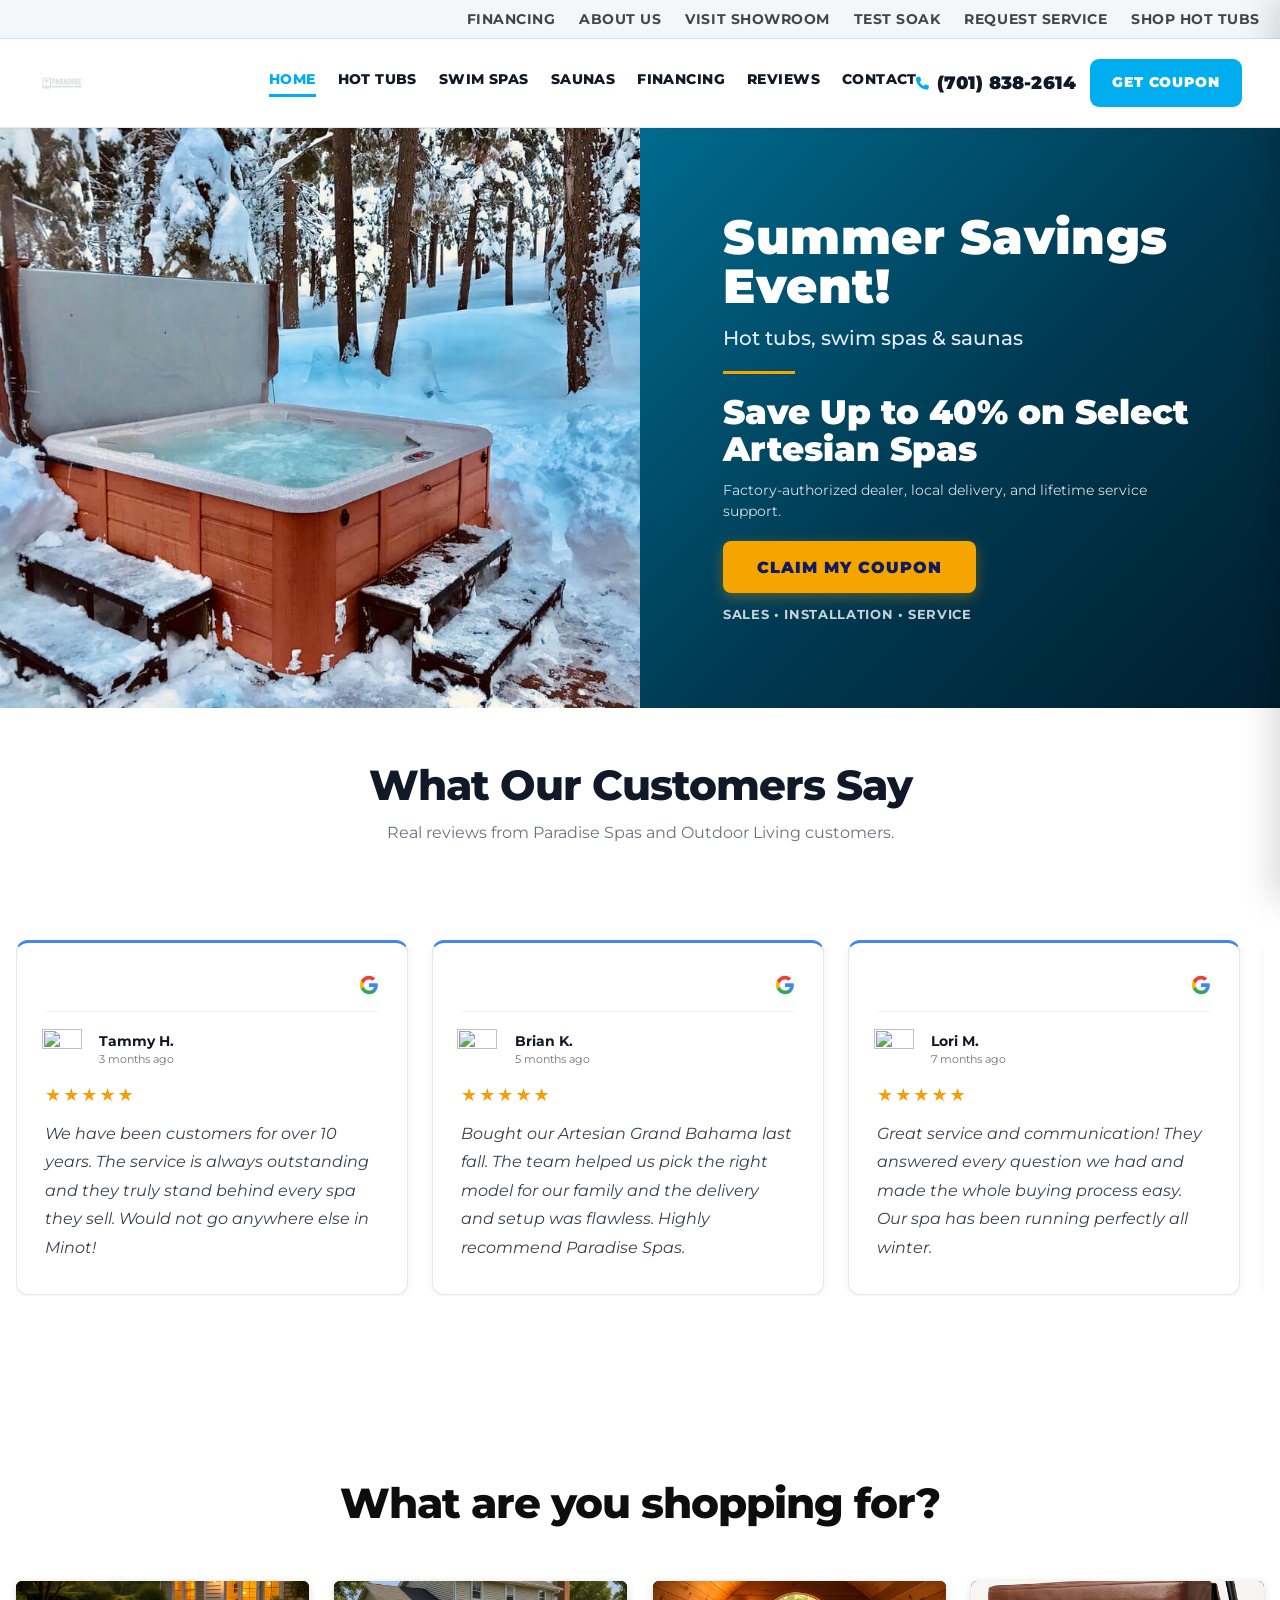
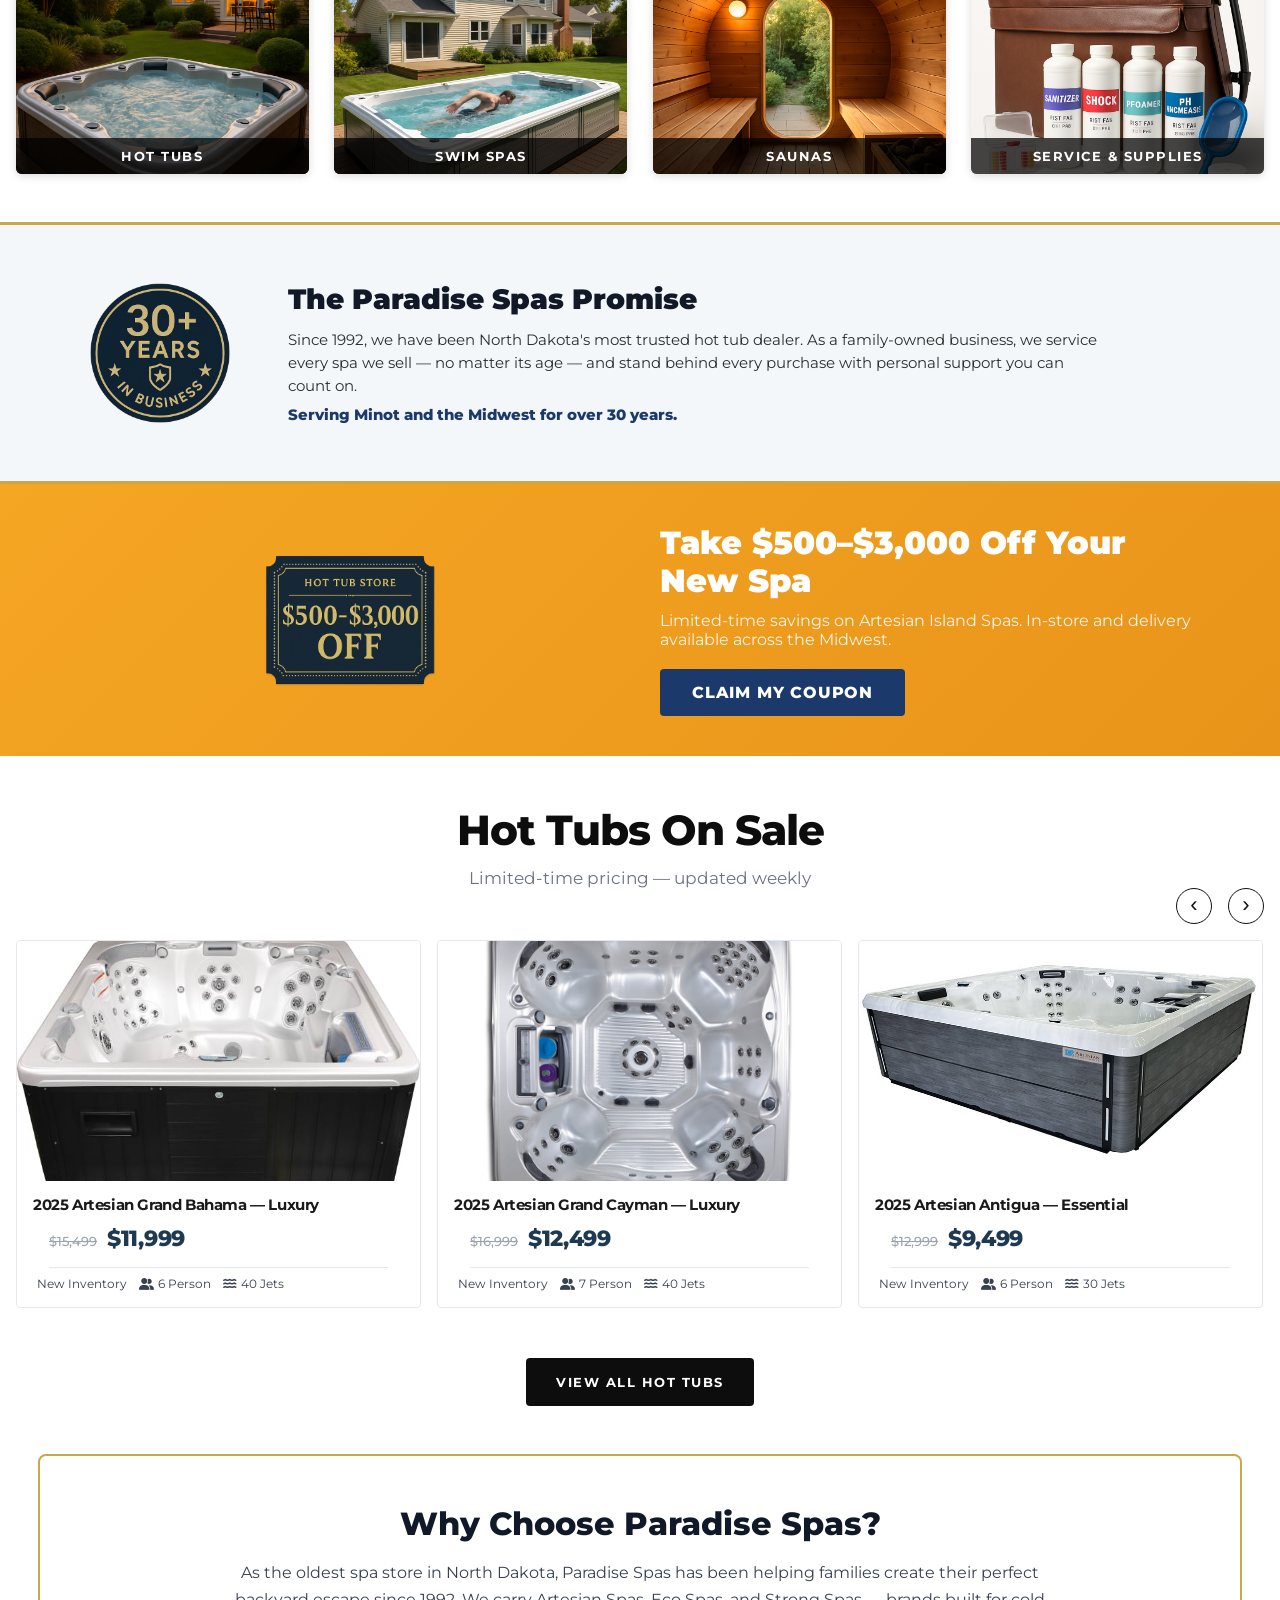
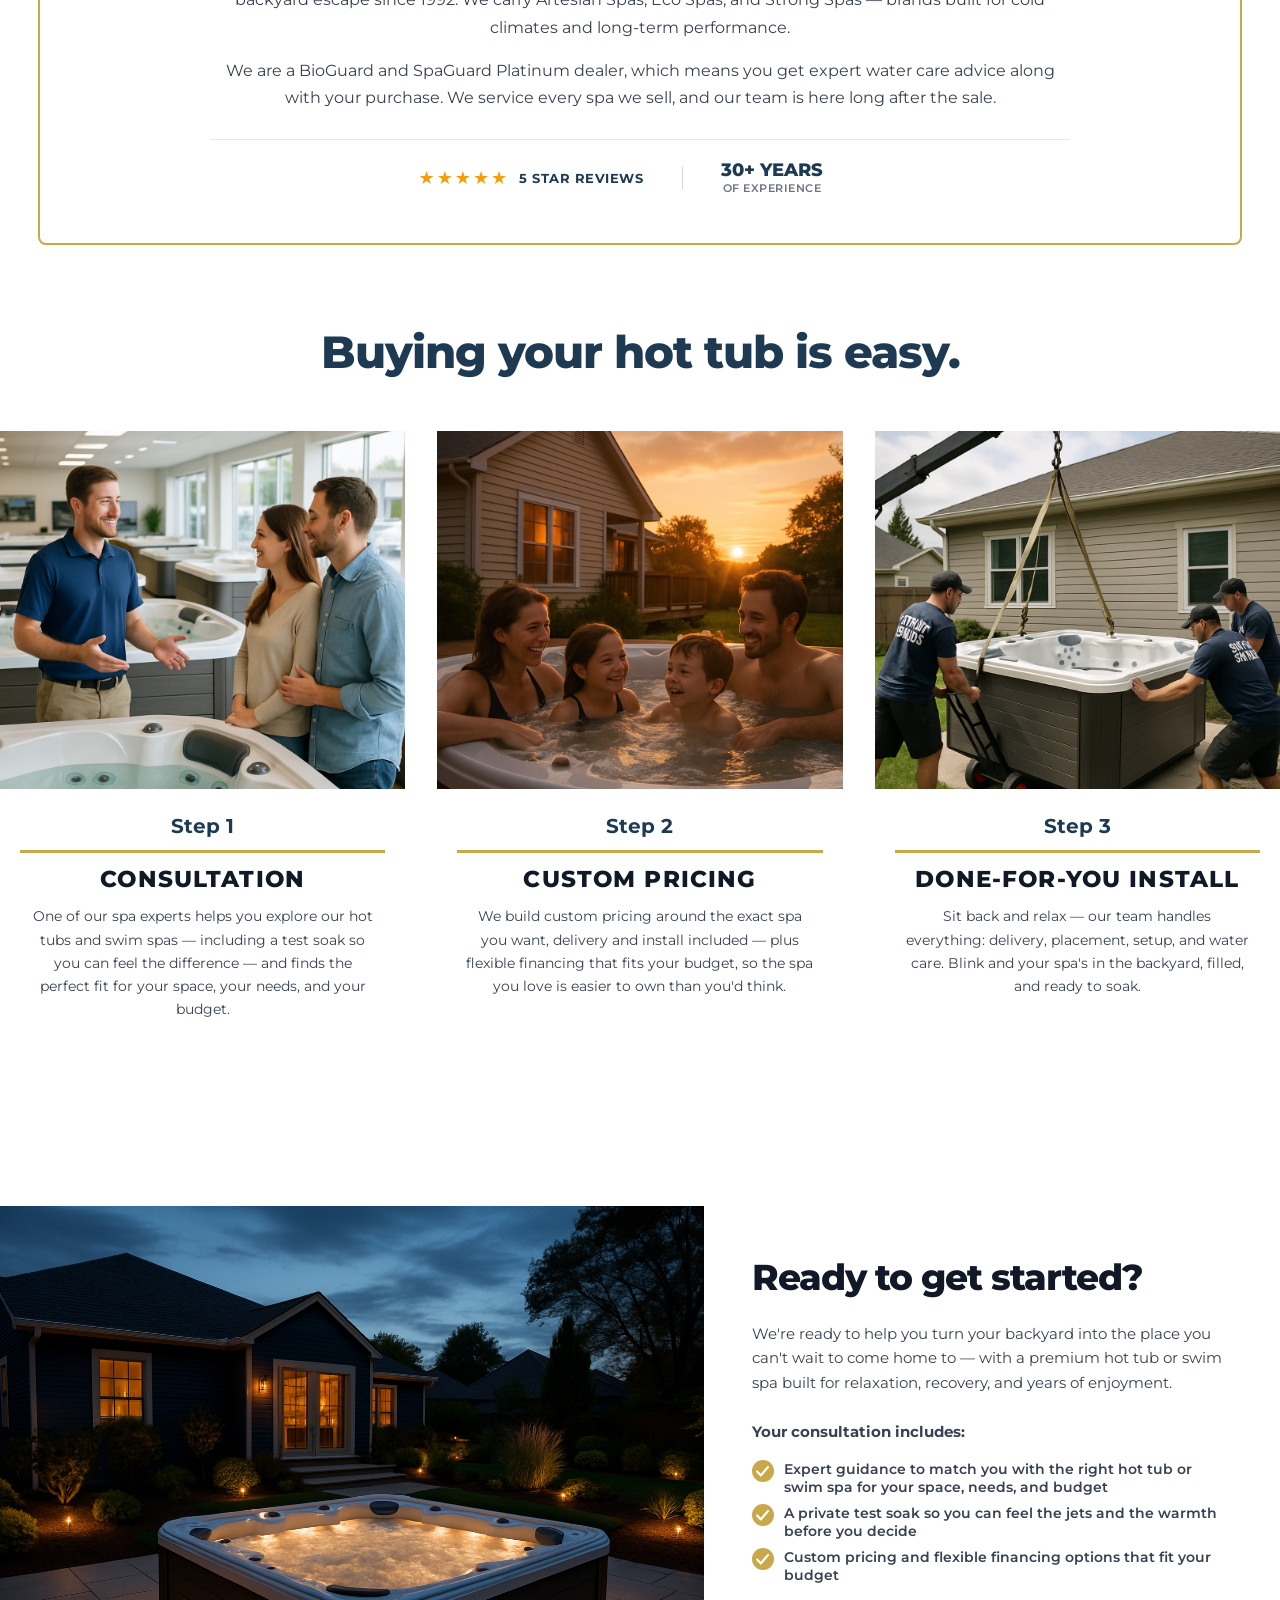
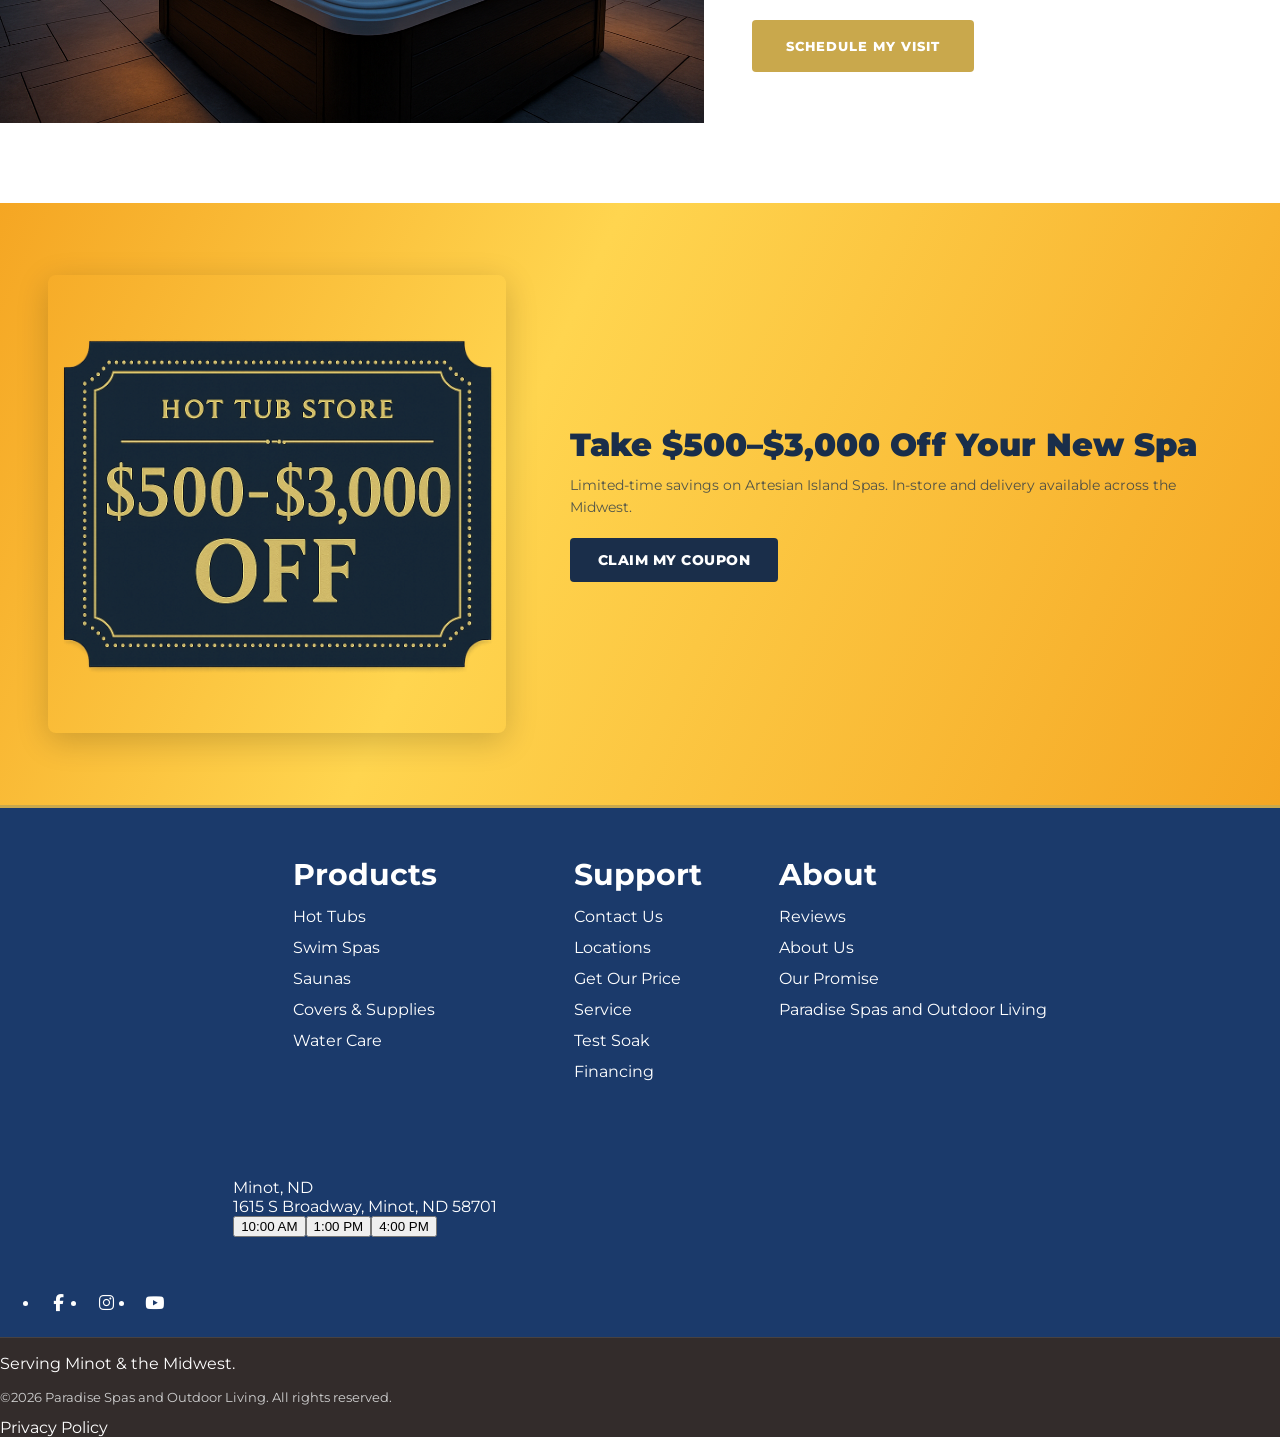
==== commit be548ec0: "Fix ready to get started: larger text, updated bullet copy" ====
--- a/home/index.html
+++ b/home/index.html
@@ -734,19 +734,19 @@
 			justify-content: center;
 			gap: 12px;
 		}
-		body.ps-dealer-home #get-started .mgc-hp-split__title {
-			font-family: var(--hp-font, 'Montserrat', sans-serif);
-			font-size: clamp(1.5rem, 2.5vw, 2rem);
-			font-weight: 800;
-			color: var(--ps-headline-blue, #1E3A52);
-			margin: 0 0 8px;
-		}
-		body.ps-dealer-home #get-started .mgc-hp-split__content p {
-			font-size: 15px;
-			line-height: 1.6;
-			color: #374151;
-			margin: 0;
-		}
+			body.ps-dealer-home #get-started .mgc-hp-split__title {
+				font-family: var(--hp-font, 'Montserrat', sans-serif);
+				font-size: clamp(1.8rem, 2.8vw, 2.6rem);
+				font-weight: 800;
+				color: var(--ps-headline-blue, #1E3A52);
+				margin: 0 0 12px;
+			}
+			body.ps-dealer-home #get-started .mgc-hp-split__content p {
+				font-size: clamp(15px, 1.2vw, 18px);
+				line-height: 1.6;
+				color: #374151;
+				margin: 0;
+			}
 		body.ps-dealer-home #get-started .ps-ready-split__includes {
 			font-weight: 700;
 			color: #1E3A52;
@@ -760,13 +760,13 @@
 			flex-direction: column;
 			gap: 8px;
 		}
-		body.ps-dealer-home #get-started .mgc-hp-split__list li {
-			font-size: 14px;
-			color: #374151;
-			display: flex;
-			align-items: center;
-			gap: 8px;
-		}
+			body.ps-dealer-home #get-started .mgc-hp-split__list li {
+				font-size: clamp(14px, 1.1vw, 17px);
+				color: #374151;
+				display: flex;
+				align-items: flex-start;
+				gap: 10px;
+			}
 		body.ps-dealer-home #get-started .ps-list-check::before {
 			content: '';
 			display: inline-block;
@@ -1560,9 +1560,9 @@
 			<p>We're ready to help you turn your backyard into the place you can't wait to come home to — with a premium hot tub or swim spa built for relaxation, recovery, and years of enjoyment.</p>
 			<p class="ps-ready-split__includes">Your consultation includes:</p>
 			<ul class="mgc-hp-split__list ps-ready-split__list">
-				<li><span class="ps-list-check" aria-hidden="true"></span> Expert guidance to match you with the right spa</li>
-				<li><span class="ps-list-check" aria-hidden="true"></span> Flexible financing options</li>
-				<li><span class="ps-list-check" aria-hidden="true"></span> Delivery and installation support</li>
+				<li><span class="ps-list-check" aria-hidden="true"></span> Expert guidance to match you with the right hot tub or swim spa for your space, needs, and budget</li>
+					<li><span class="ps-list-check" aria-hidden="true"></span> A private test soak so you can feel the jets and the warmth before you decide</li>
+					<li><span class="ps-list-check" aria-hidden="true"></span> Custom pricing and flexible financing options that fit your budget</li>
 			</ul>
 			<a href="#quote" class="mgc-hp-btn mgc-hp-btn--red">Schedule My Visit</a>
 		</div>
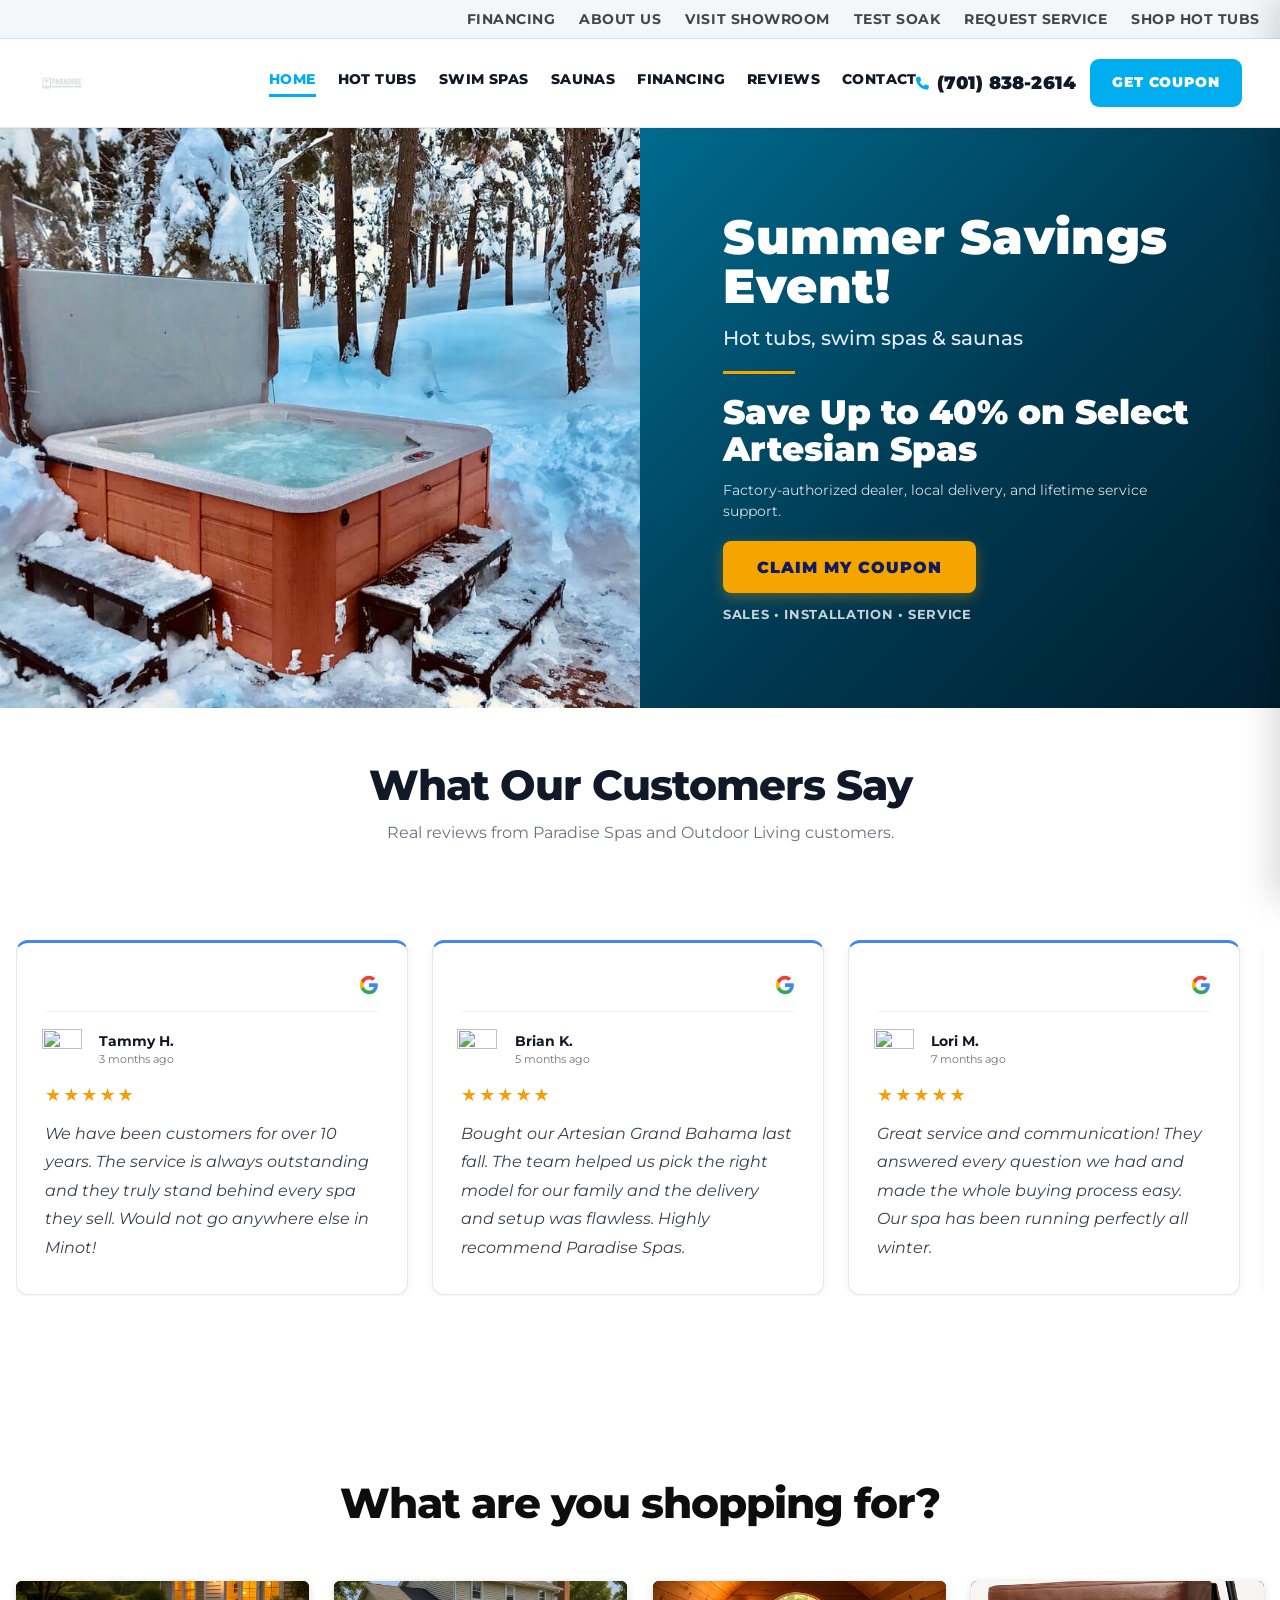
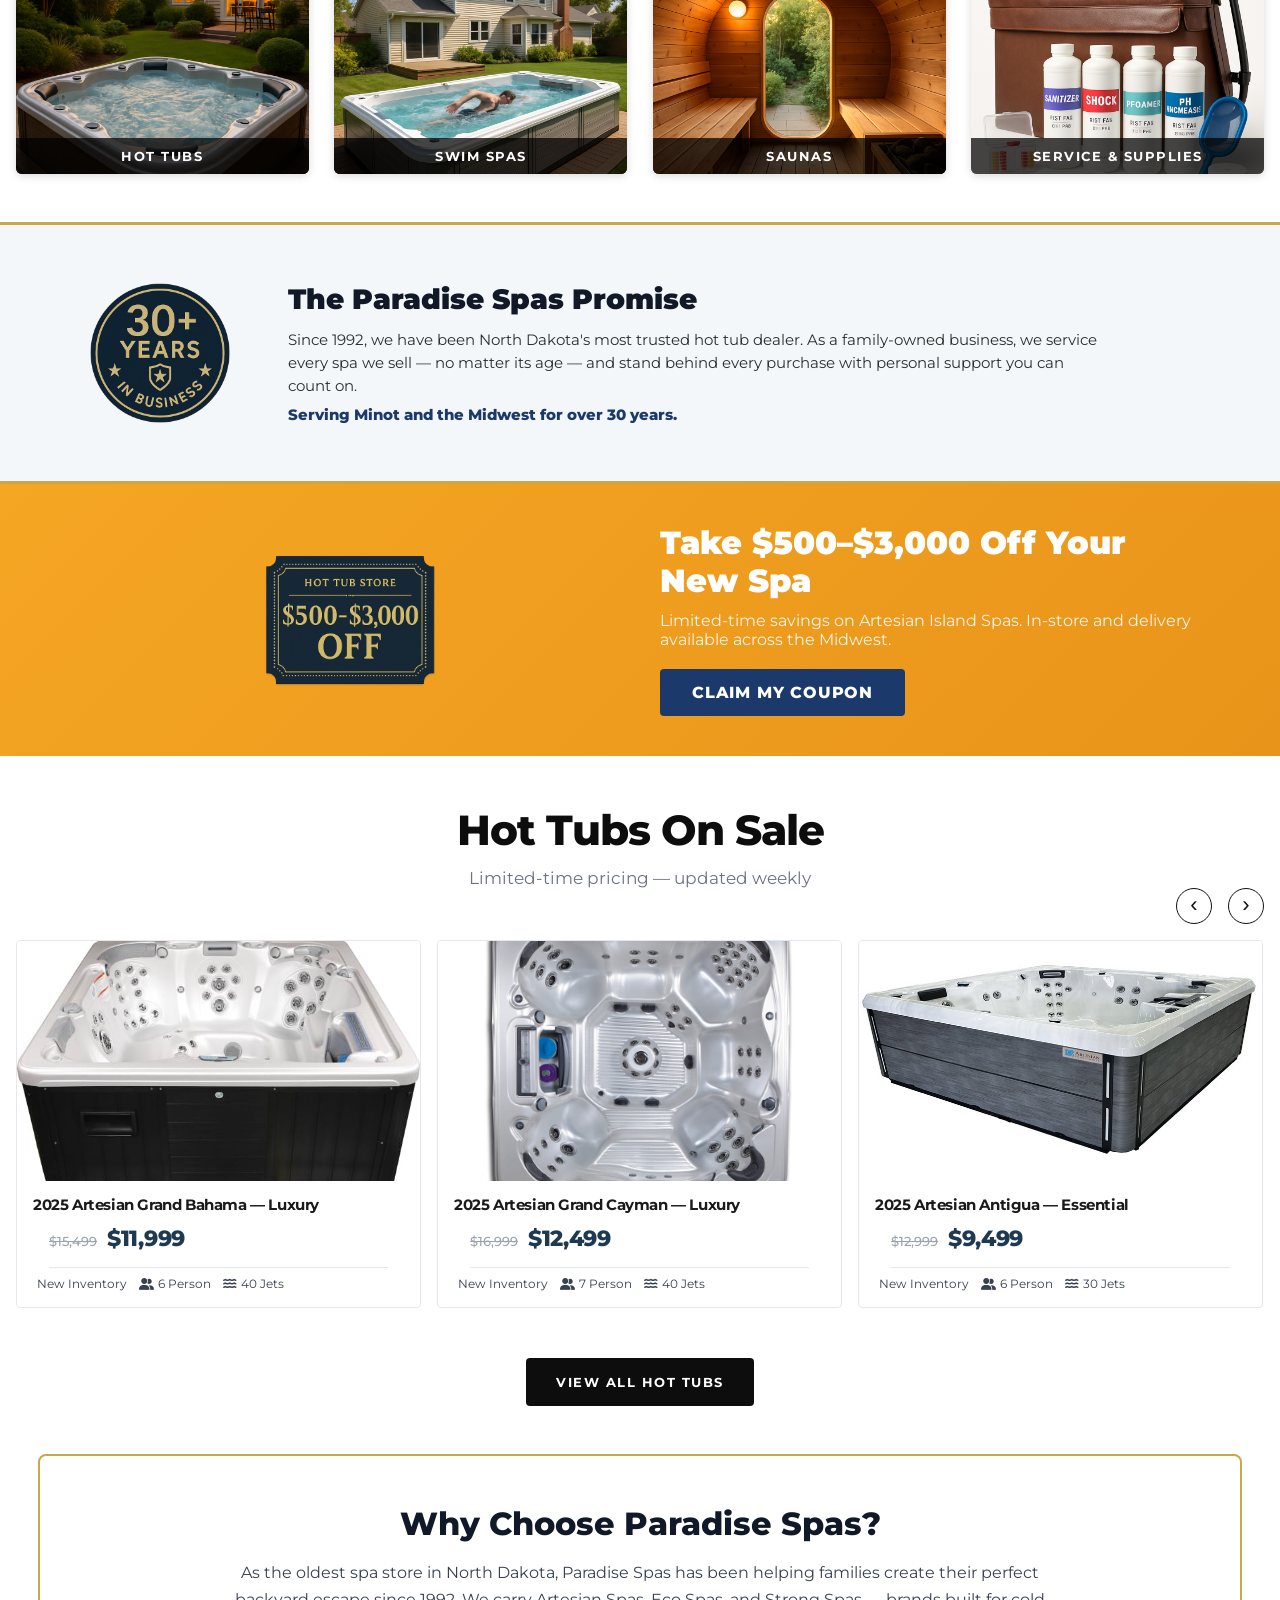
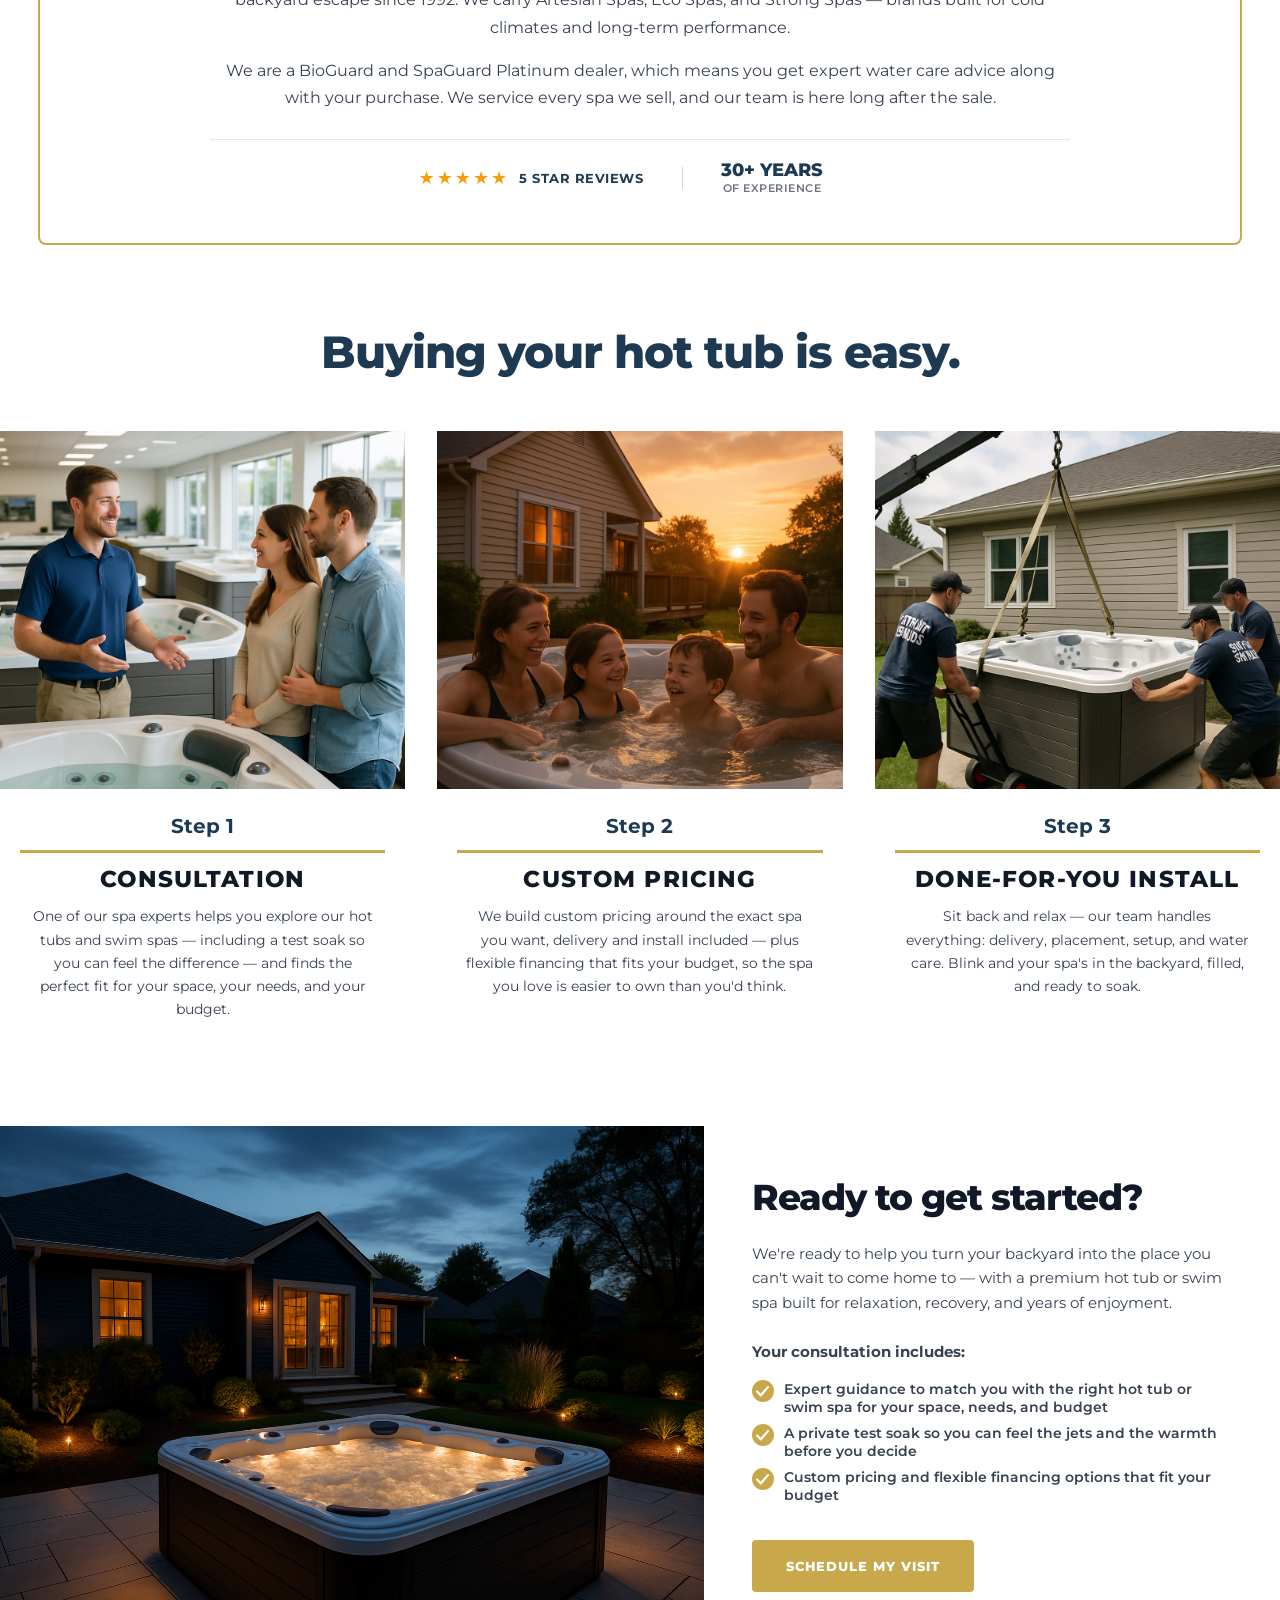
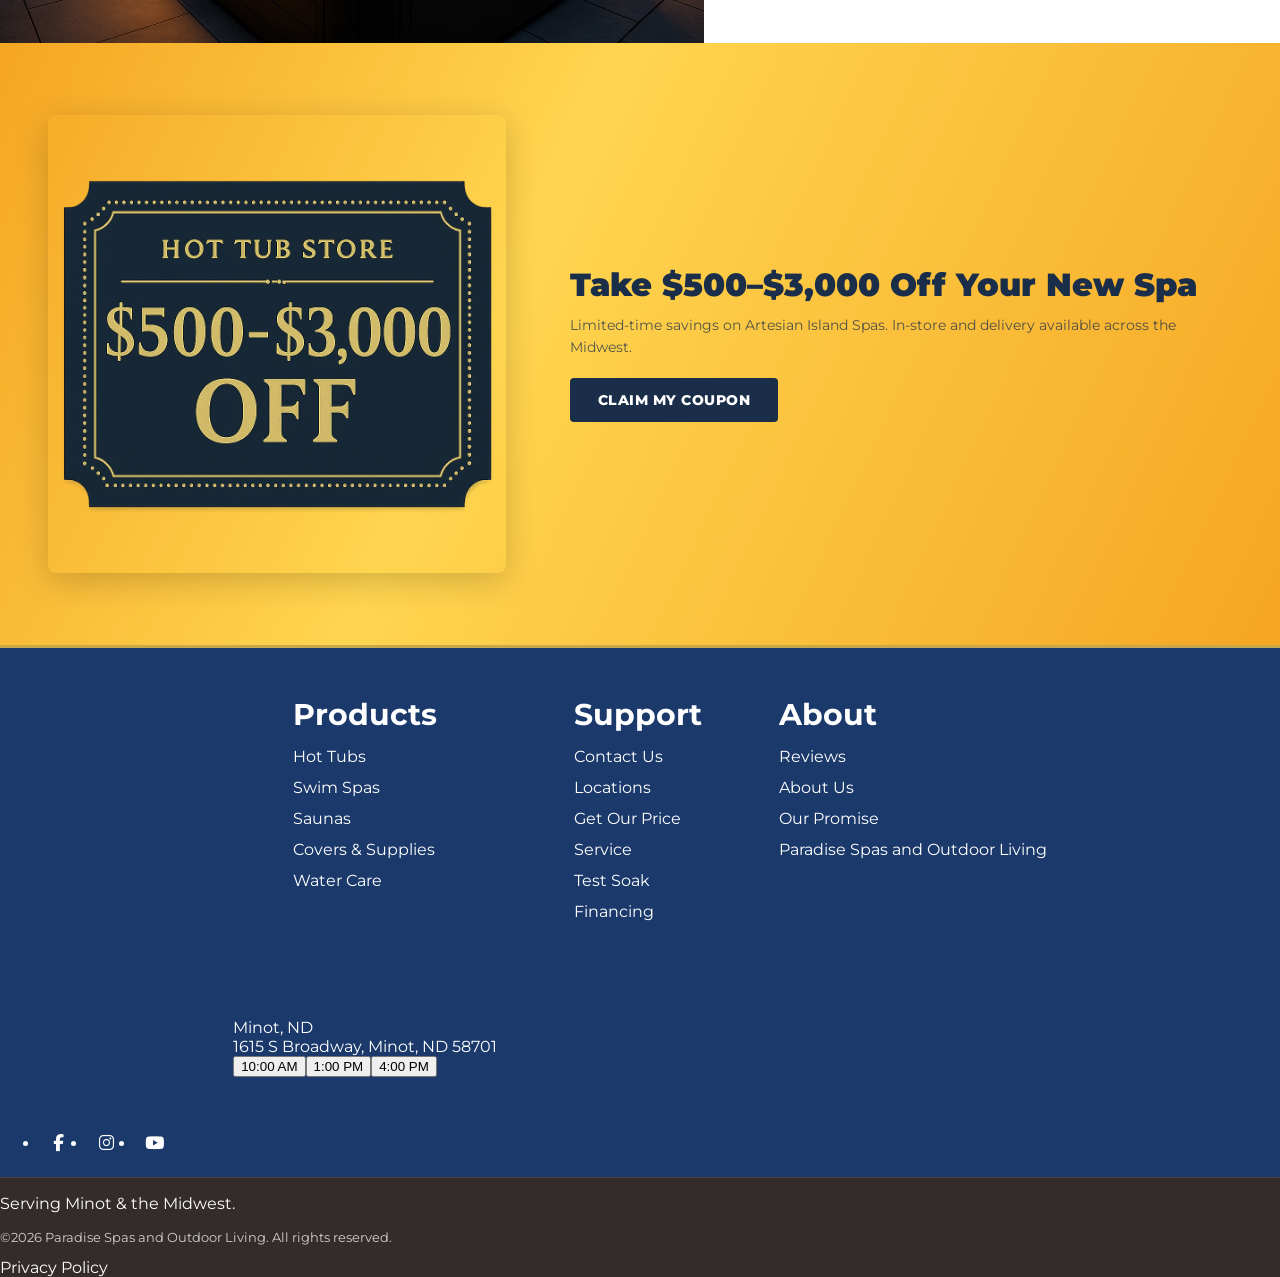
==== commit 6f01a5c8: "Fix get-started section: remove from global section padding rule, zero out padding with higher speci" ====
--- a/home/index.html
+++ b/home/index.html
@@ -100,16 +100,23 @@
 				padding-right: 20px;
 			}
 		}
-		body.ps-dealer-home #mgc-home > .mgc-hp-section,
-		body.ps-dealer-home #mgc-home > .mgc-hp-dept,
-		body.ps-dealer-home #mgc-home .ps-hansons-buying-wrap .mgc-hp-section,
-		body.ps-dealer-home #mgc-home .ps-hansons-buying-wrap .mgc-hp-split,
-		body.ps-dealer-home #mgc-home .ps-coupon-band {
-			padding-top: var(--section-pad) !important;
-			padding-bottom: var(--section-pad) !important;
-			min-height: 0 !important;
-			height: auto !important;
-		}
+			body.ps-dealer-home #mgc-home > .mgc-hp-section,
+			body.ps-dealer-home #mgc-home > .mgc-hp-dept,
+			body.ps-dealer-home #mgc-home .ps-hansons-buying-wrap .mgc-hp-section,
+			body.ps-dealer-home #mgc-home .ps-hansons-buying-wrap .mgc-hp-split:not(#get-started),
+			body.ps-dealer-home #mgc-home .ps-coupon-band {
+				padding-top: var(--section-pad) !important;
+				padding-bottom: var(--section-pad) !important;
+				min-height: 0 !important;
+				height: auto !important;
+			}
+			/* Explicitly zero out padding on the CTA split section */
+			body.ps-dealer-home #mgc-home .ps-hansons-buying-wrap #get-started.mgc-hp-split {
+				padding-top: 0 !important;
+				padding-bottom: 0 !important;
+				padding-left: 0 !important;
+				padding-right: 0 !important;
+			}
 		body.ps-dealer-home #mgc-home > .mgc-hp-dept#shop,
 		body.ps-dealer-home #mgc-home > #features.mgc-hp-featured,
 		body.ps-dealer-home #mgc-home > #about.ps-why-box,
@@ -284,7 +291,9 @@
 		body.ps-dealer-home .ps-hansons-buying-wrap {
 			background: #FFFFFF;
 			position: relative;
-			overflow: visible;
+			overflow: hidden;
+			width: 100%;
+			max-width: 100%;
 		}
 		body.ps-dealer-home #showroom.ps-hansons-buying {
 			background: #FFFFFF !important;
@@ -305,13 +314,14 @@
 		}
 		body.ps-dealer-home #get-started.ps-hansons-buying {
 			display: grid;
-			grid-template-columns: minmax(0, 1fr) minmax(0, 1fr);
+			grid-template-columns: minmax(0, 55%) minmax(0, 45%);
 			background: #FFFFFF;
 			width: 100%;
-			gap: clamp(1.5rem, 2.5vw, 2rem);
+			max-width: 100%;
+			gap: 0;
 			align-items: stretch;
-			padding-top: clamp(1rem, 2vw, 1.5rem) !important;
-			padding-bottom: clamp(2.75rem, 4vw, 3.5rem) !important;
+			padding: 0 !important;
+			overflow: hidden;
 		}
 		@media (max-width: 899px) {
 			body.ps-dealer-home #get-started.ps-hansons-buying {
@@ -703,30 +713,34 @@
 				text-align: center;
 			}
 		/* ── CTA split section (Ready to get started) ── */
-		body.ps-dealer-home #get-started.mgc-hp-split {
-			display: grid;
-			grid-template-columns: 55% 45%;
-			min-height: 480px;
-			background: #fff;
-			padding: 0 !important;
-			gap: 0;
-			max-width: 100%;
-			align-items: stretch;
-			overflow: hidden;
-		}
+			body.ps-dealer-home #get-started.mgc-hp-split {
+				display: grid;
+				grid-template-columns: 55% 45%;
+				min-height: 480px;
+				background: #fff;
+				padding: 0 !important;
+				gap: 0;
+				max-width: 100%;
+				width: 100%;
+				align-items: stretch;
+				overflow: hidden;
+				box-sizing: border-box;
+			}
 		@media (max-width: 768px) {
 			body.ps-dealer-home #get-started.mgc-hp-split {
 				grid-template-columns: 1fr;
 			}
 		}
-		body.ps-dealer-home #get-started .mgc-hp-split__image {
-			background-size: cover;
-			background-position: center;
-			min-height: 480px;
-			display: block;
-			width: 100%;
-			align-self: stretch;
-		}
+			body.ps-dealer-home #get-started .mgc-hp-split__image {
+				background-size: cover;
+				background-position: center;
+				min-height: 480px;
+				display: block;
+				width: 100%;
+				max-width: 100%;
+				align-self: stretch;
+				overflow: hidden;
+			}
 		body.ps-dealer-home #get-started .mgc-hp-split__content {
 			padding: clamp(2rem, 4vw, 3.5rem) clamp(1.5rem, 4vw, 3rem);
 			display: flex;
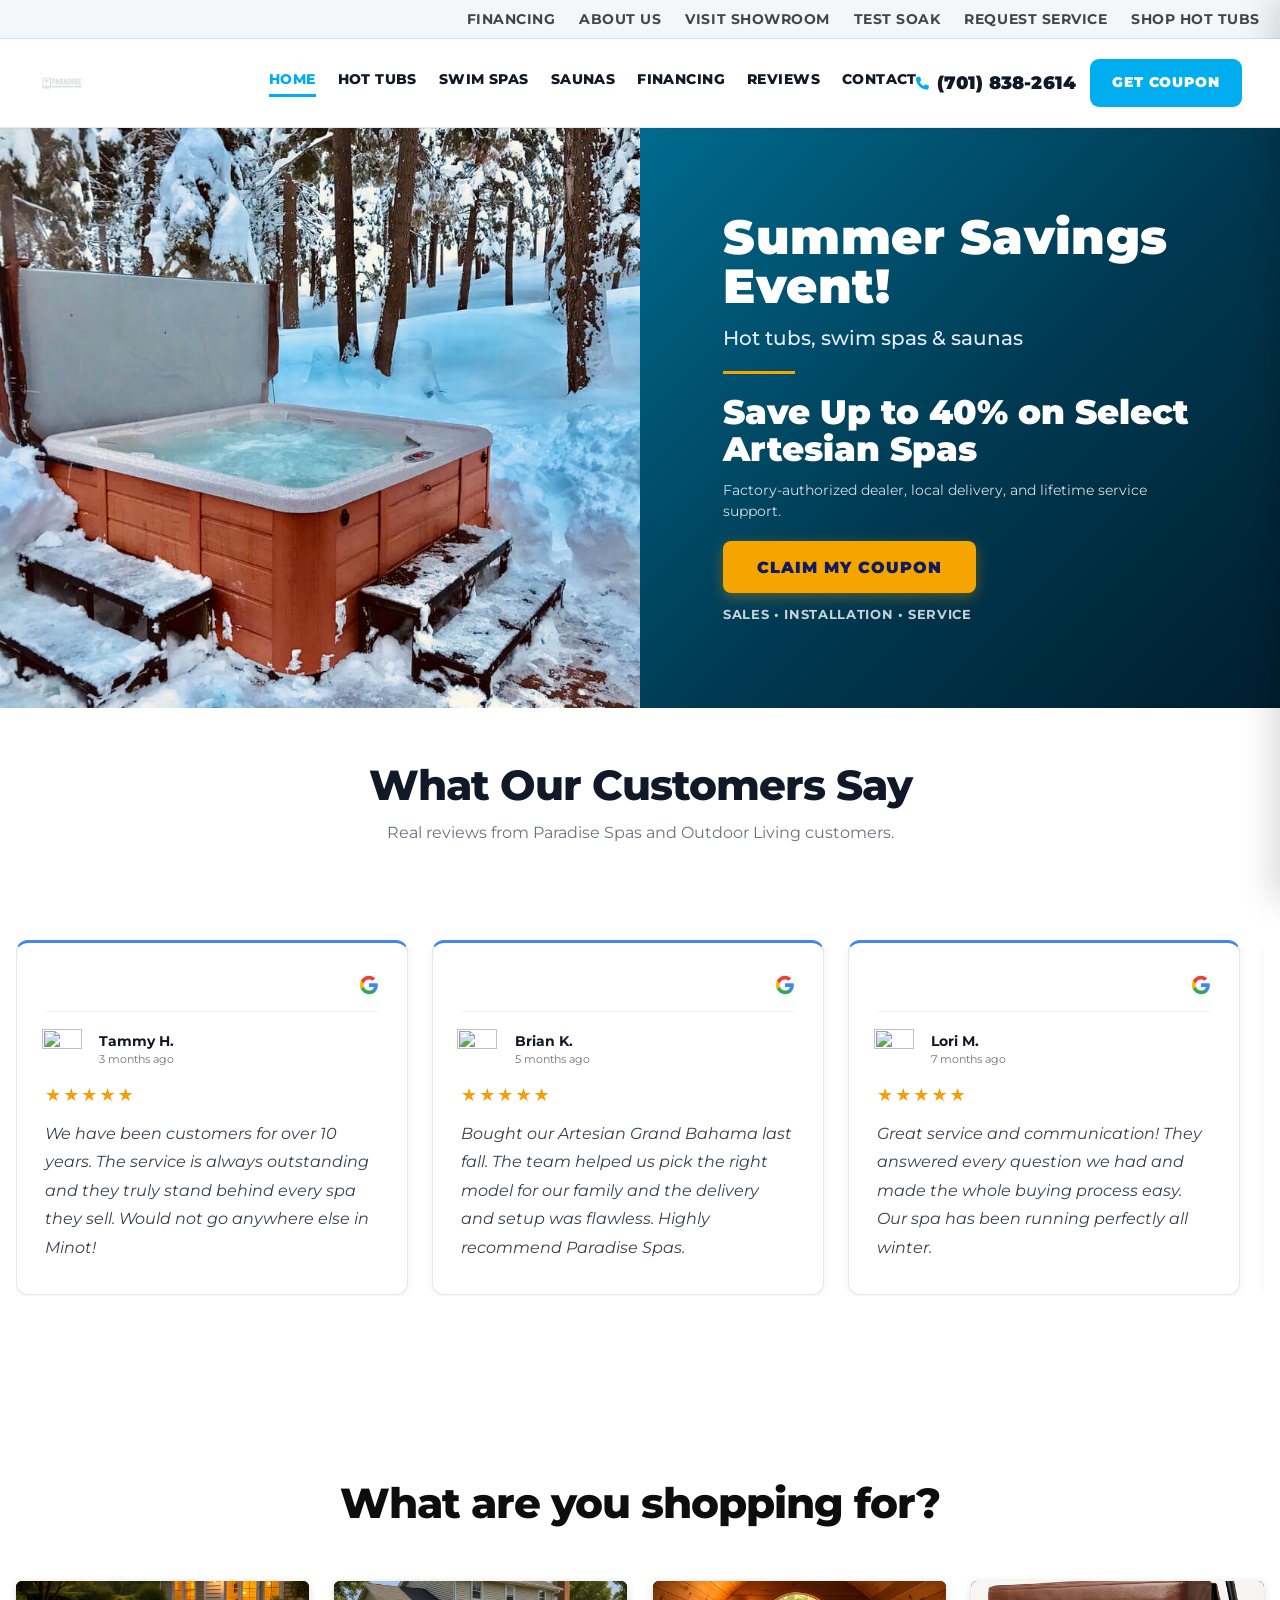
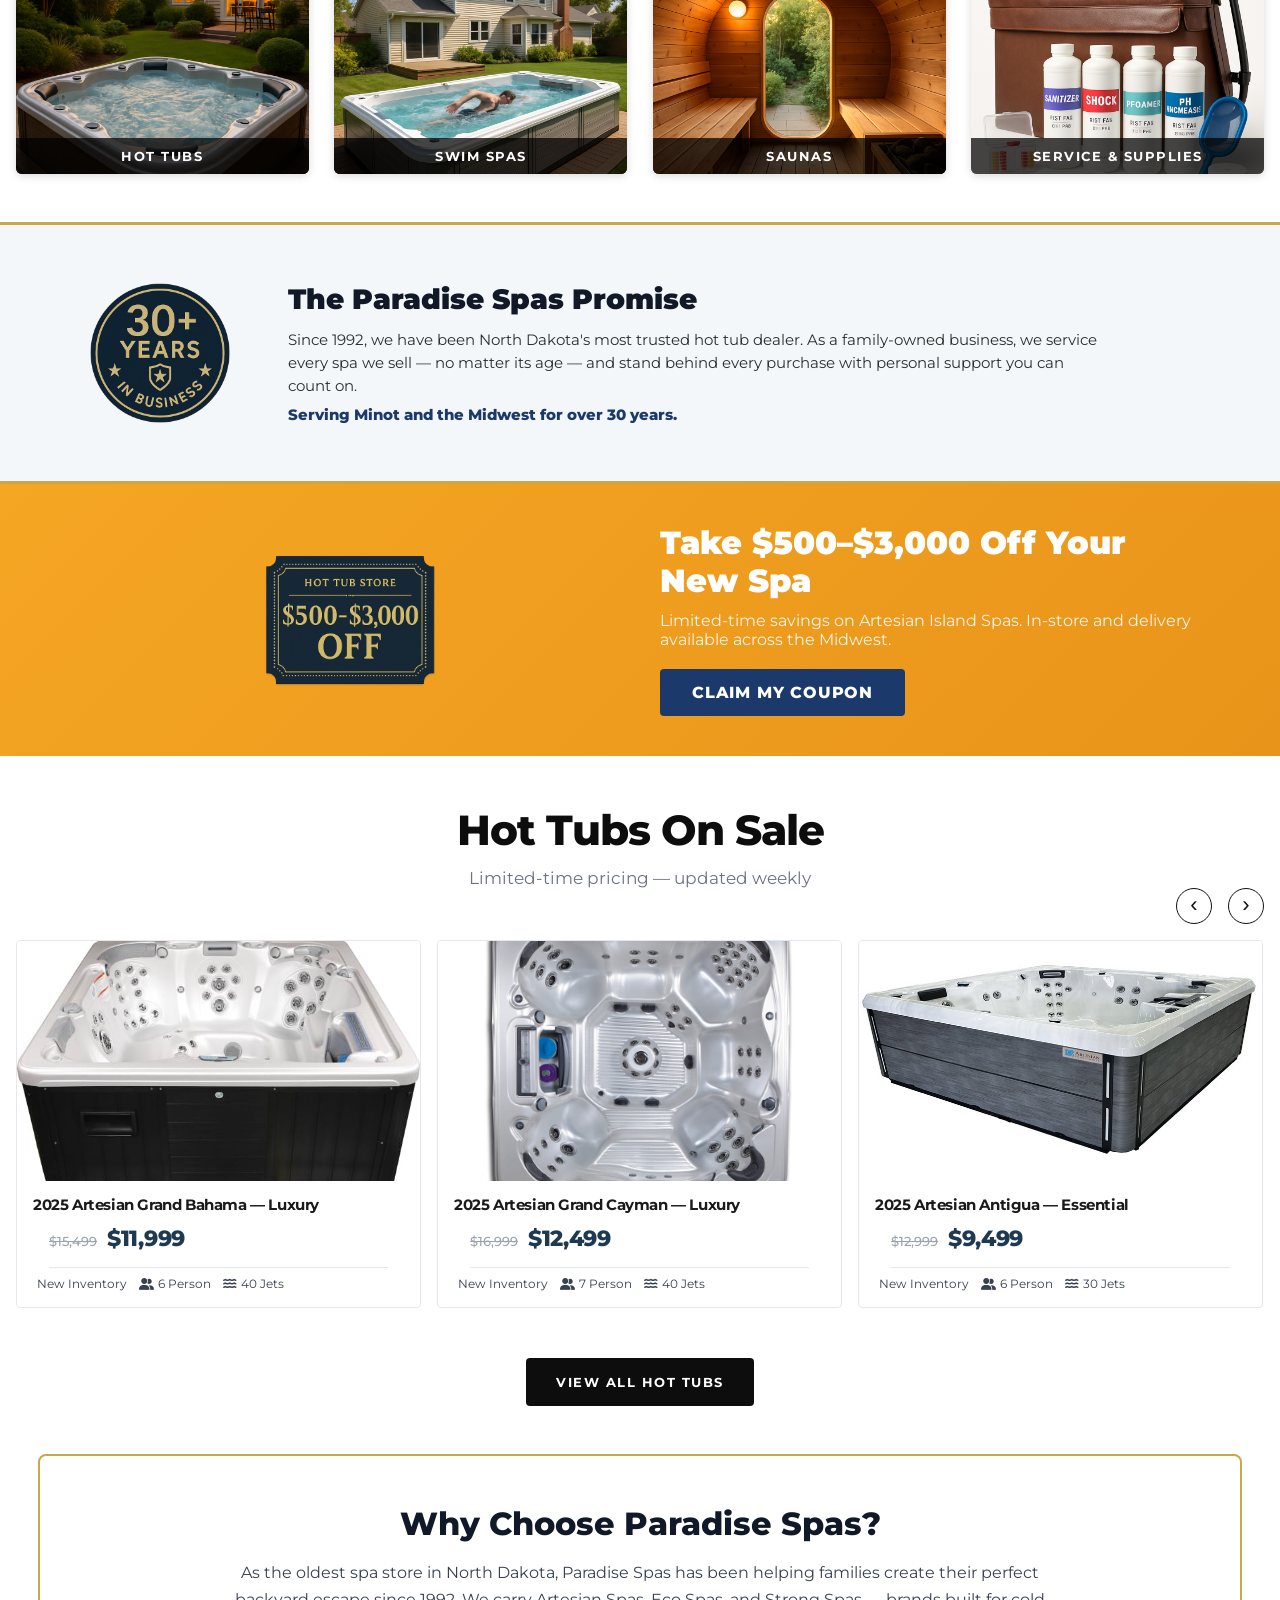
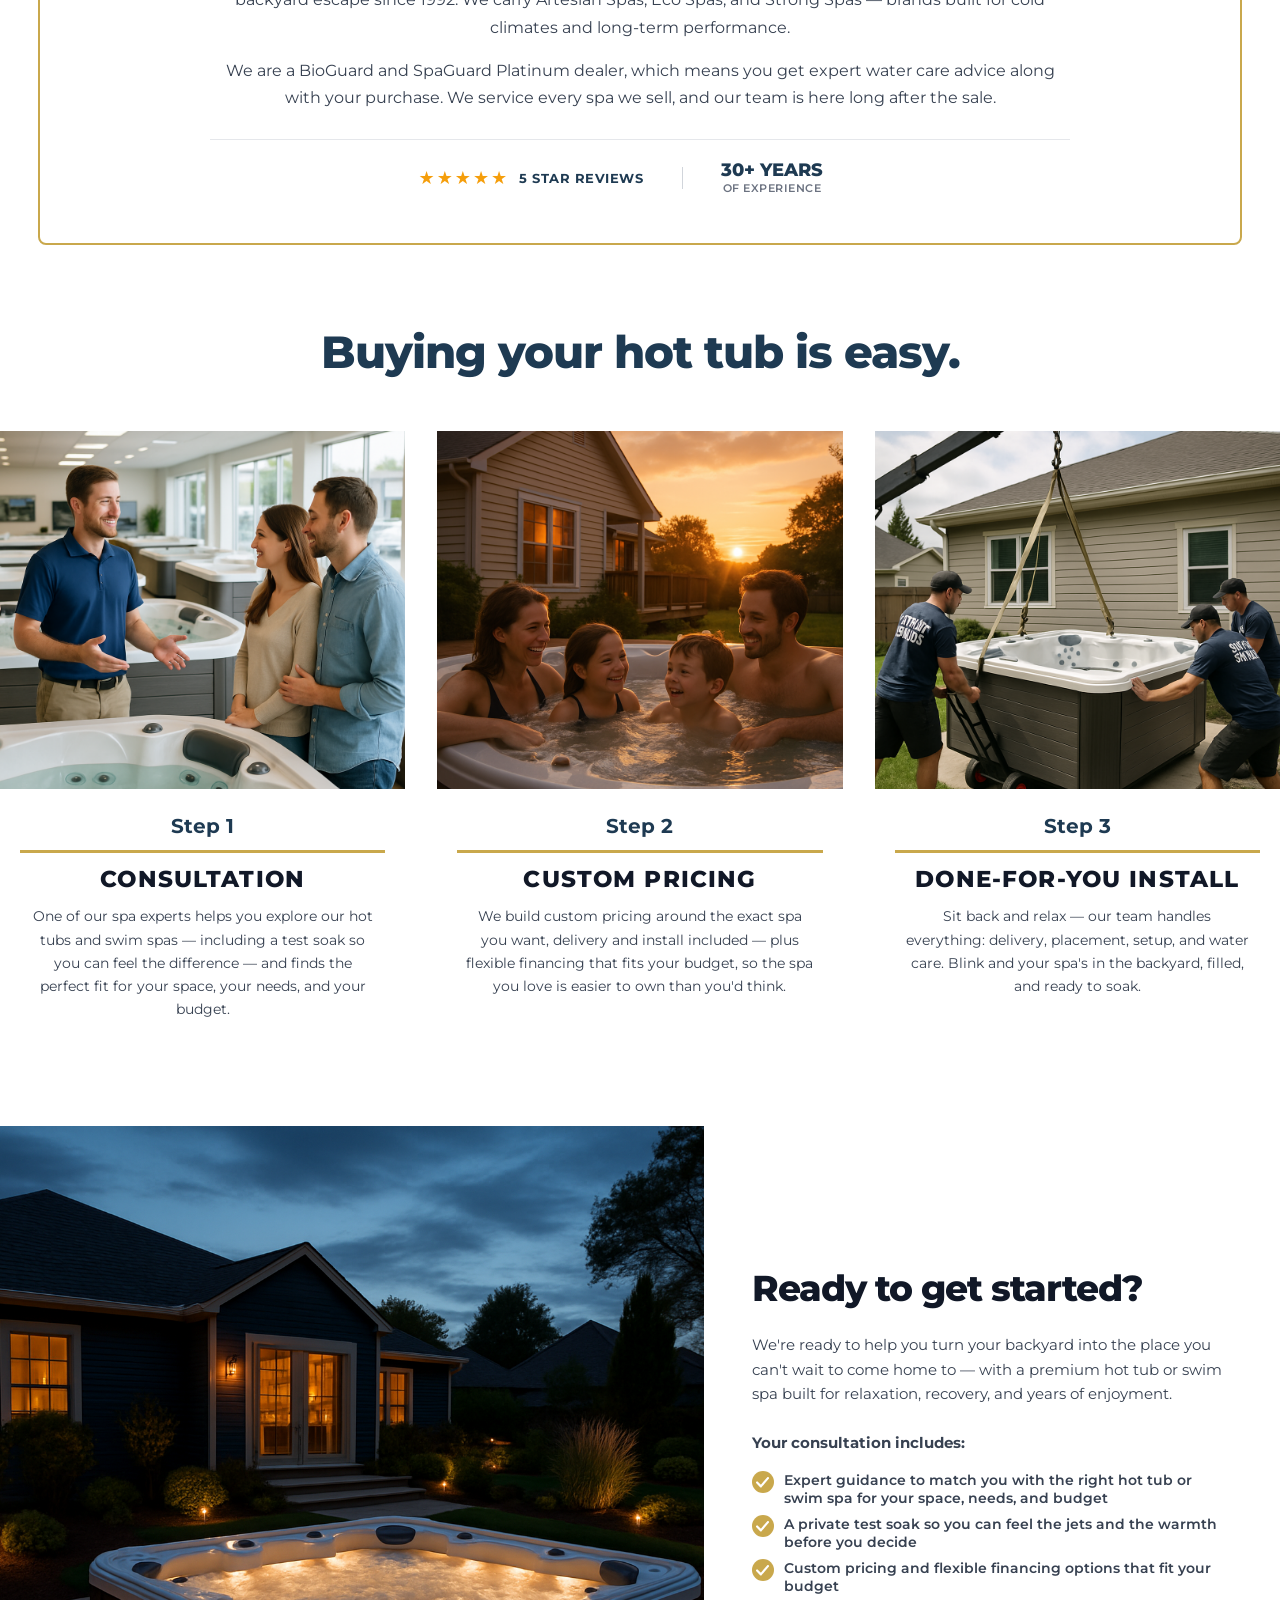
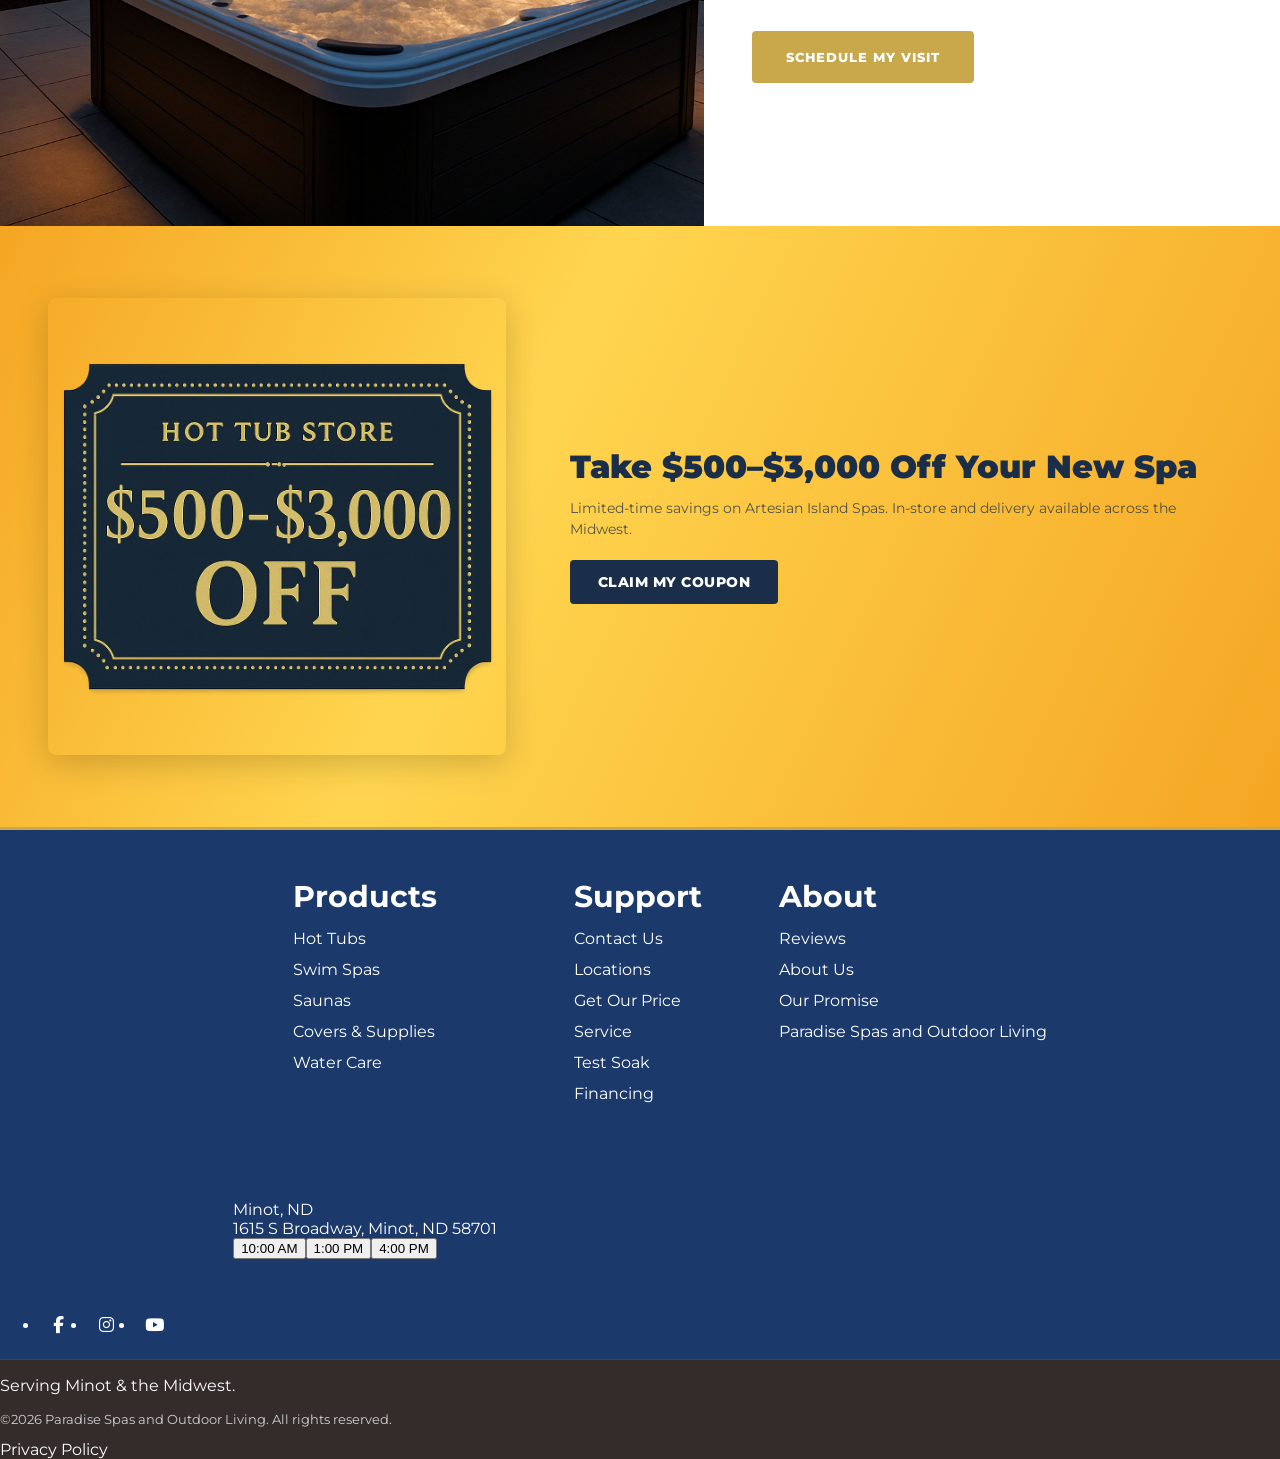
==== commit 515b7748: "Fix get-started: taller section, image fills full column height" ====
--- a/home/index.html
+++ b/home/index.html
@@ -712,35 +712,36 @@
 				color: #374151;
 				text-align: center;
 			}
-		/* ── CTA split section (Ready to get started) ── */
-			body.ps-dealer-home #get-started.mgc-hp-split {
-				display: grid;
-				grid-template-columns: 55% 45%;
-				min-height: 480px;
-				background: #fff;
-				padding: 0 !important;
-				gap: 0;
-				max-width: 100%;
-				width: 100%;
-				align-items: stretch;
-				overflow: hidden;
-				box-sizing: border-box;
-			}
+			/* ── CTA split section (Ready to get started) ── */
+				body.ps-dealer-home #get-started.mgc-hp-split {
+					display: grid;
+					grid-template-columns: 55% 45%;
+					min-height: clamp(480px, 55vw, 700px);
+					background: #fff;
+					padding: 0 !important;
+					gap: 0;
+					max-width: 100%;
+					width: 100%;
+					align-items: stretch;
+					overflow: hidden;
+					box-sizing: border-box;
+				}
 		@media (max-width: 768px) {
 			body.ps-dealer-home #get-started.mgc-hp-split {
 				grid-template-columns: 1fr;
 			}
 		}
-			body.ps-dealer-home #get-started .mgc-hp-split__image {
-				background-size: cover;
-				background-position: center;
-				min-height: 480px;
-				display: block;
-				width: 100%;
-				max-width: 100%;
-				align-self: stretch;
-				overflow: hidden;
-			}
+				body.ps-dealer-home #get-started .mgc-hp-split__image {
+					background-size: cover;
+					background-position: center;
+					min-height: clamp(480px, 55vw, 700px);
+					display: block;
+					width: 100%;
+					max-width: 100%;
+					align-self: stretch;
+					height: 100%;
+					overflow: hidden;
+				}
 		body.ps-dealer-home #get-started .mgc-hp-split__content {
 			padding: clamp(2rem, 4vw, 3.5rem) clamp(1.5rem, 4vw, 3rem);
 			display: flex;
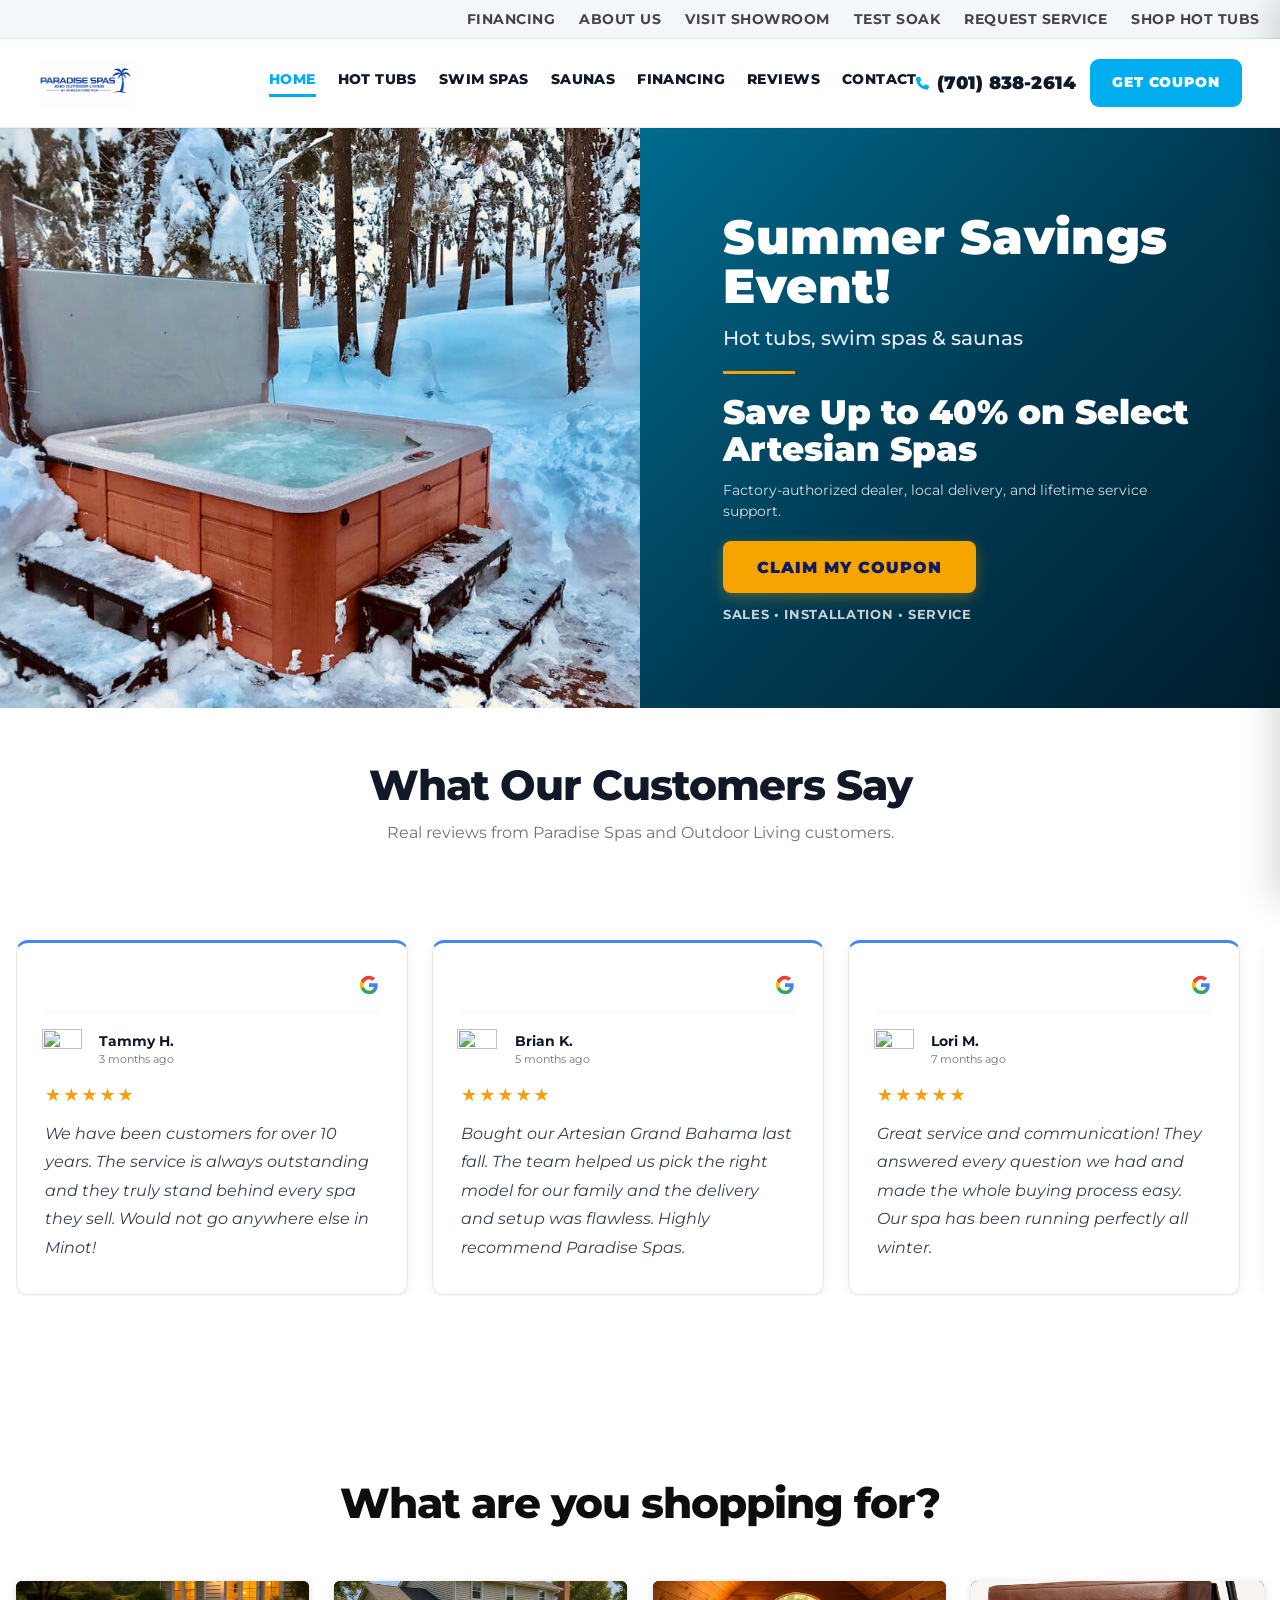
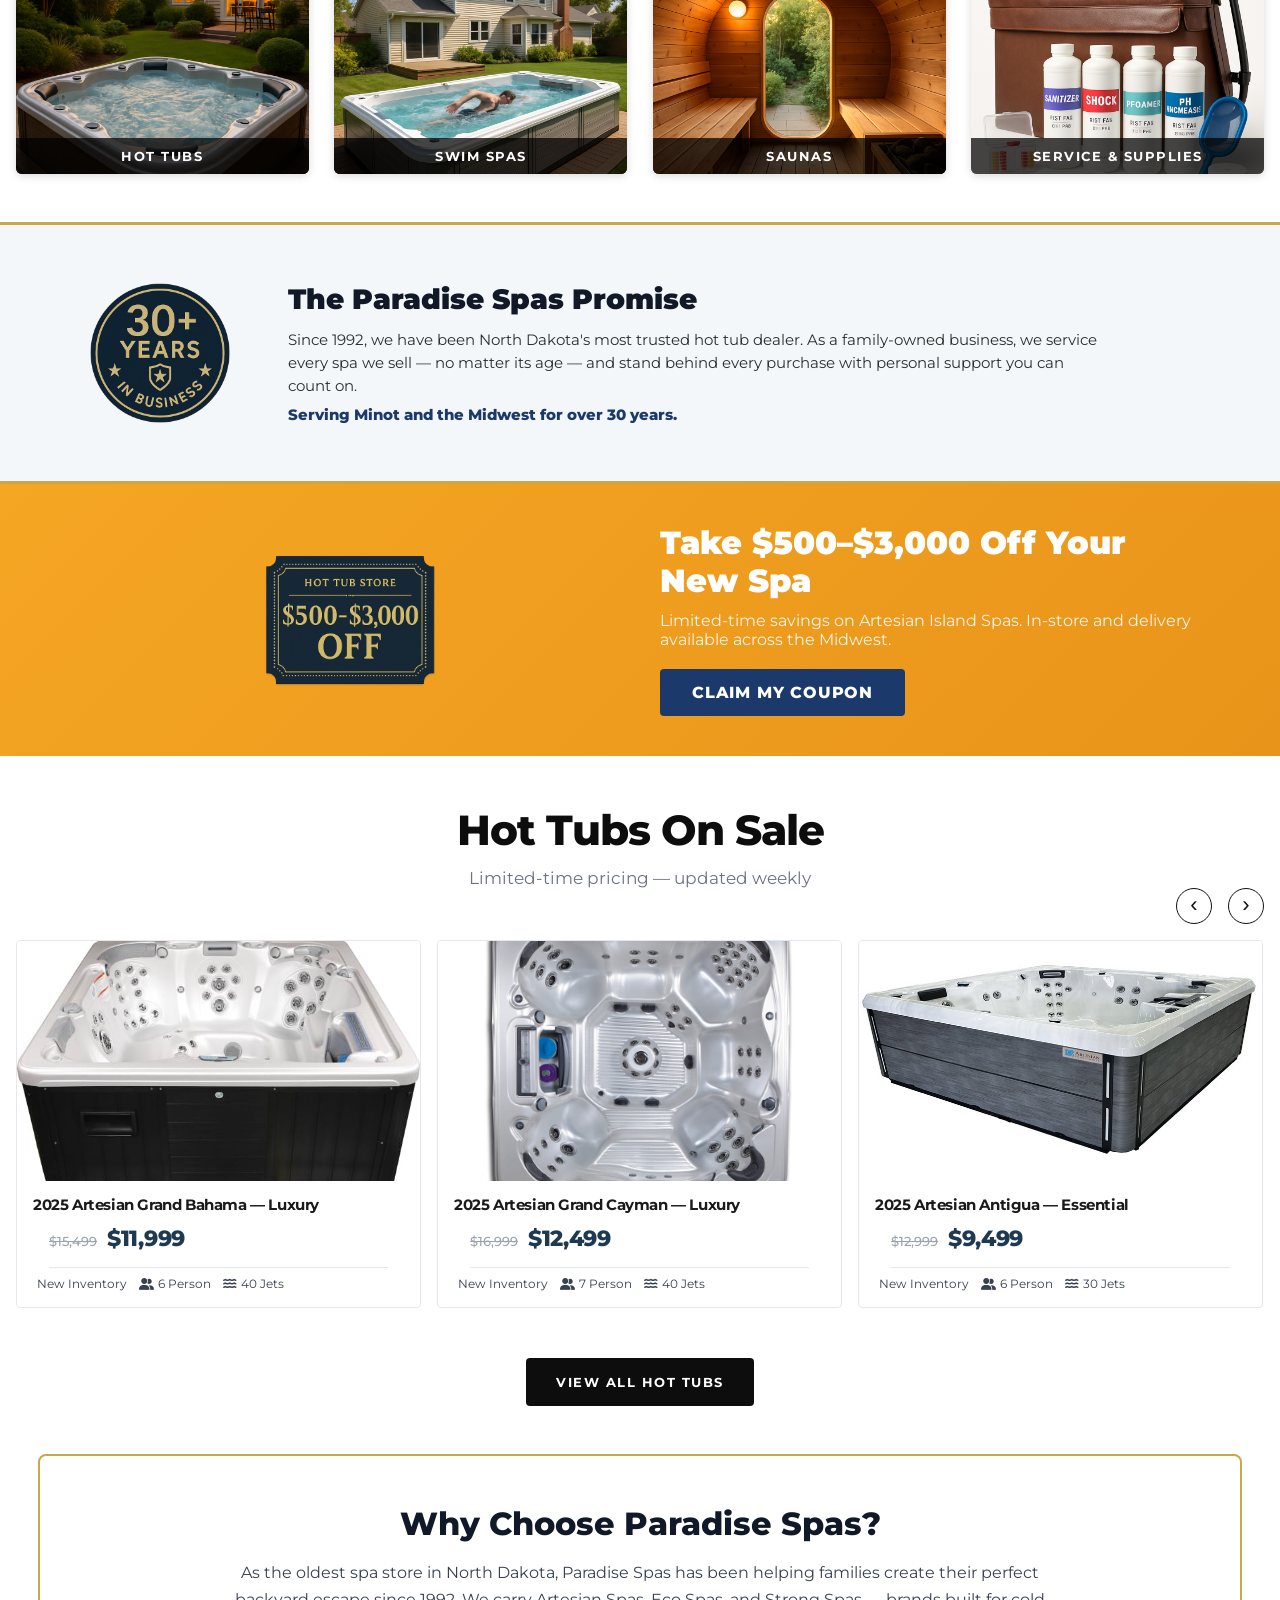
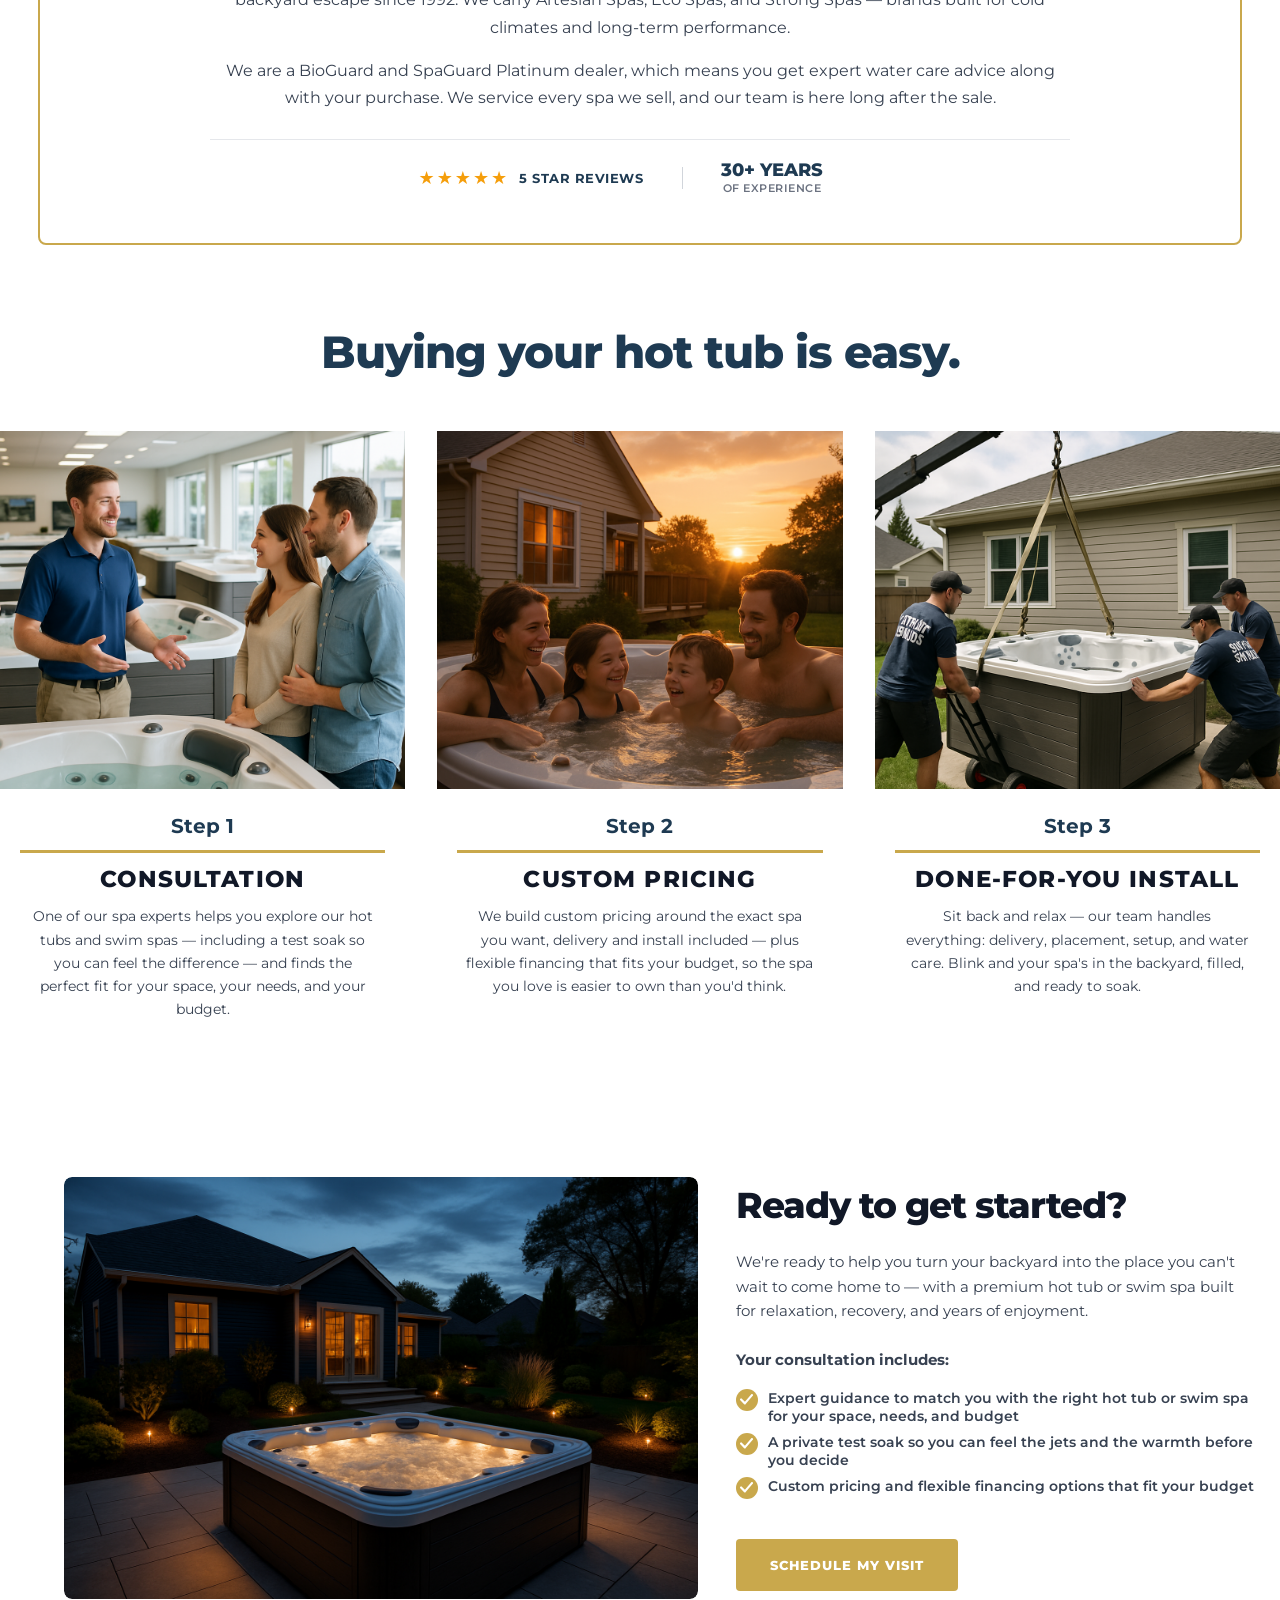
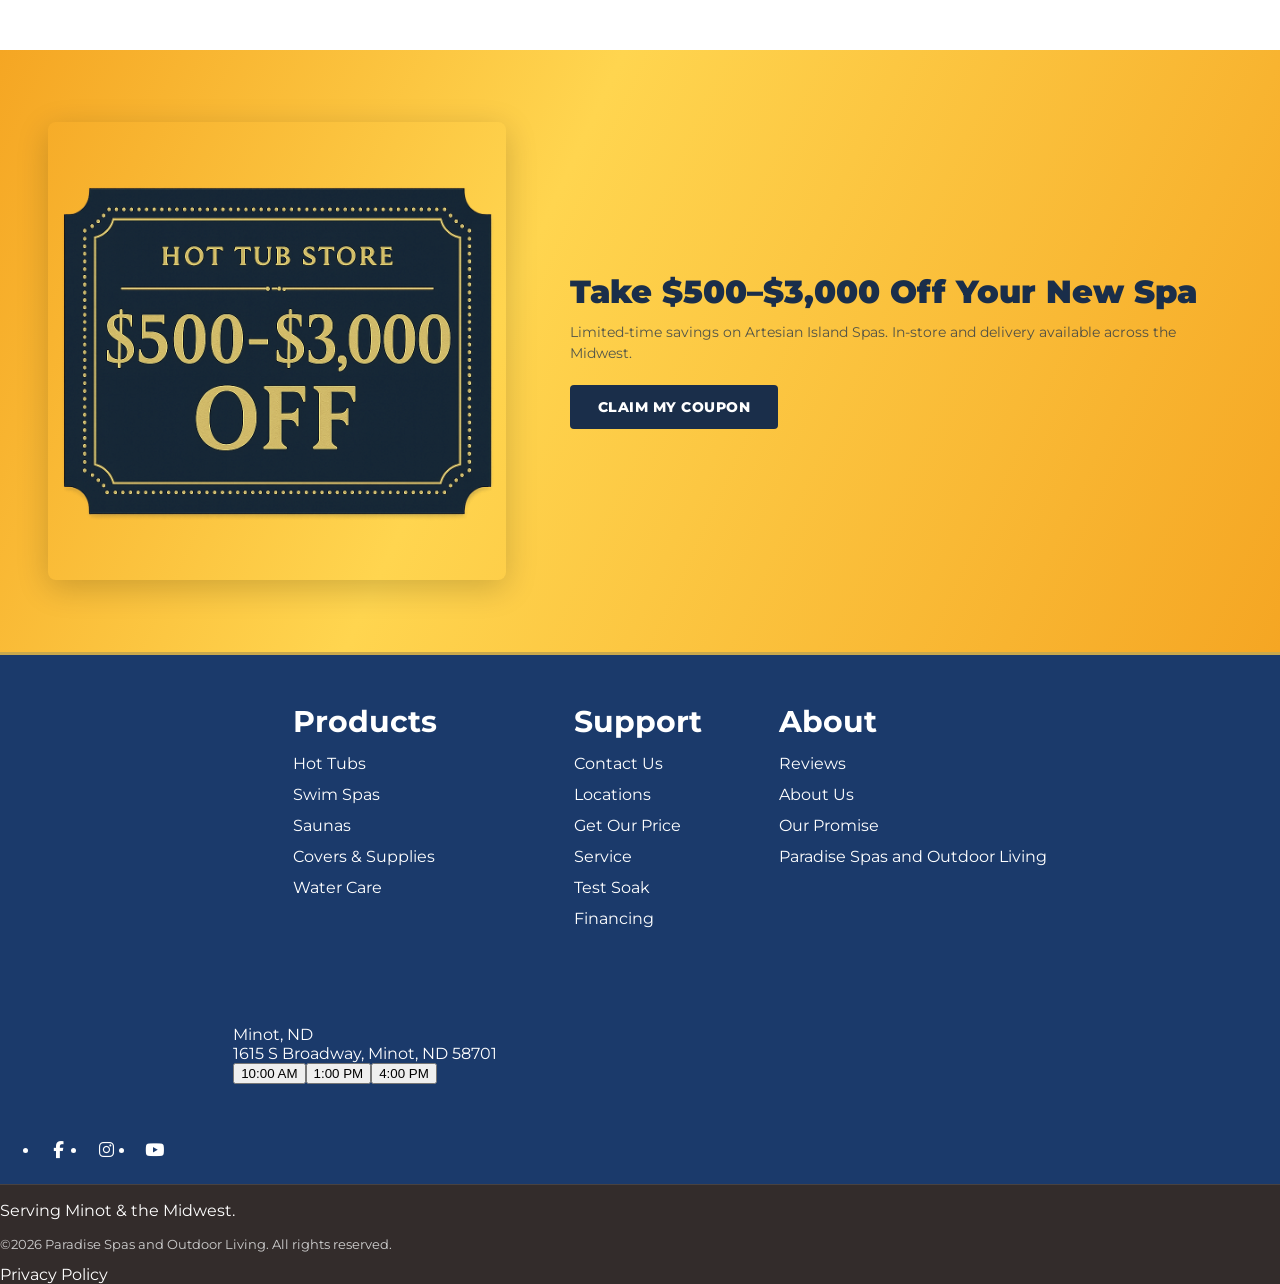
==== commit ac3d5b6a: "Fix get-started section: contained image layout matching reference" ====
--- a/home/index.html
+++ b/home/index.html
@@ -712,38 +712,43 @@
 				color: #374151;
 				text-align: center;
 			}
-			/* ── CTA split section (Ready to get started) ── */
-				body.ps-dealer-home #get-started.mgc-hp-split {
+				/* ── CTA split section (Ready to get started) ── */
+				body.ps-dealer-home #get-started {
+					background: #fff;
+					width: 100%;
+					padding: 0 !important;
+				}
+				body.ps-dealer-home #get-started .ps-ready-split-inner {
 					display: grid;
 					grid-template-columns: 55% 45%;
-					min-height: clamp(480px, 55vw, 700px);
-					background: #fff;
-					padding: 0 !important;
-					gap: 0;
-					max-width: 100%;
-					width: 100%;
-					align-items: stretch;
-					overflow: hidden;
+					max-width: 1280px;
+					margin: 0 auto;
+					padding: clamp(2rem, 4vw, 3.5rem) clamp(2rem, 5vw, 5rem);
+					gap: clamp(1.5rem, 3vw, 2.5rem);
+					align-items: center;
 					box-sizing: border-box;
 				}
-		@media (max-width: 768px) {
-			body.ps-dealer-home #get-started.mgc-hp-split {
-				grid-template-columns: 1fr;
-			}
-		}
+				@media (max-width: 768px) {
+					body.ps-dealer-home #get-started .ps-ready-split-inner {
+						grid-template-columns: 1fr;
+					}
+				}
 				body.ps-dealer-home #get-started .mgc-hp-split__image {
-					background-size: cover;
-					background-position: center;
-					min-height: clamp(480px, 55vw, 700px);
 					display: block;
 					width: 100%;
-					max-width: 100%;
-					align-self: stretch;
-					height: 100%;
+					border-radius: 8px;
 					overflow: hidden;
+					align-self: center;
 				}
-		body.ps-dealer-home #get-started .mgc-hp-split__content {
-			padding: clamp(2rem, 4vw, 3.5rem) clamp(1.5rem, 4vw, 3rem);
+				body.ps-dealer-home #get-started .mgc-hp-split__image img {
+					width: 100%;
+					height: auto;
+					display: block;
+					border-radius: 8px;
+					object-fit: cover;
+				}
+body.ps-dealer-home #get-started .mgc-hp-split__content {
+				padding: 0;
 			display: flex;
 			flex-direction: column;
 			justify-content: center;
@@ -1568,18 +1573,22 @@
 	</section>
 
 	<!-- Ready to get started split -->
-	<section class="mgc-hp-split ps-ready-split ps-hansons-buying" id="get-started" aria-label="Ready to get started">
-		<div class="mgc-hp-split__image" style="background-image:url('../assets/images/homepage/paradise-backyard-lifestyle.jpg')" role="img" aria-label="Backyard hot tub at night"></div>
-		<div class="mgc-hp-split__content">
-			<h2 class="mgc-hp-split__title">Ready to get started?</h2>
-			<p>We're ready to help you turn your backyard into the place you can't wait to come home to — with a premium hot tub or swim spa built for relaxation, recovery, and years of enjoyment.</p>
-			<p class="ps-ready-split__includes">Your consultation includes:</p>
-			<ul class="mgc-hp-split__list ps-ready-split__list">
-				<li><span class="ps-list-check" aria-hidden="true"></span> Expert guidance to match you with the right hot tub or swim spa for your space, needs, and budget</li>
+	<section class="ps-ready-split-outer" id="get-started" aria-label="Ready to get started">
+		<div class="ps-ready-split-inner">
+			<div class="mgc-hp-split__image">
+				<img src="../assets/images/homepage/paradise-backyard-lifestyle.jpg" alt="Backyard hot tub at night" width="800" height="600" loading="lazy">
+			</div>
+			<div class="mgc-hp-split__content">
+				<h2 class="mgc-hp-split__title">Ready to get started?</h2>
+				<p>We're ready to help you turn your backyard into the place you can't wait to come home to — with a premium hot tub or swim spa built for relaxation, recovery, and years of enjoyment.</p>
+				<p class="ps-ready-split__includes">Your consultation includes:</p>
+				<ul class="mgc-hp-split__list ps-ready-split__list">
+					<li><span class="ps-list-check" aria-hidden="true"></span> Expert guidance to match you with the right hot tub or swim spa for your space, needs, and budget</li>
 					<li><span class="ps-list-check" aria-hidden="true"></span> A private test soak so you can feel the jets and the warmth before you decide</li>
 					<li><span class="ps-list-check" aria-hidden="true"></span> Custom pricing and flexible financing options that fit your budget</li>
-			</ul>
-			<a href="#quote" class="mgc-hp-btn mgc-hp-btn--red">Schedule My Visit</a>
+				</ul>
+				<a href="#quote" class="mgc-hp-btn mgc-hp-btn--red">Schedule My Visit</a>
+			</div>
 		</div>
 	</section>
 	</div>
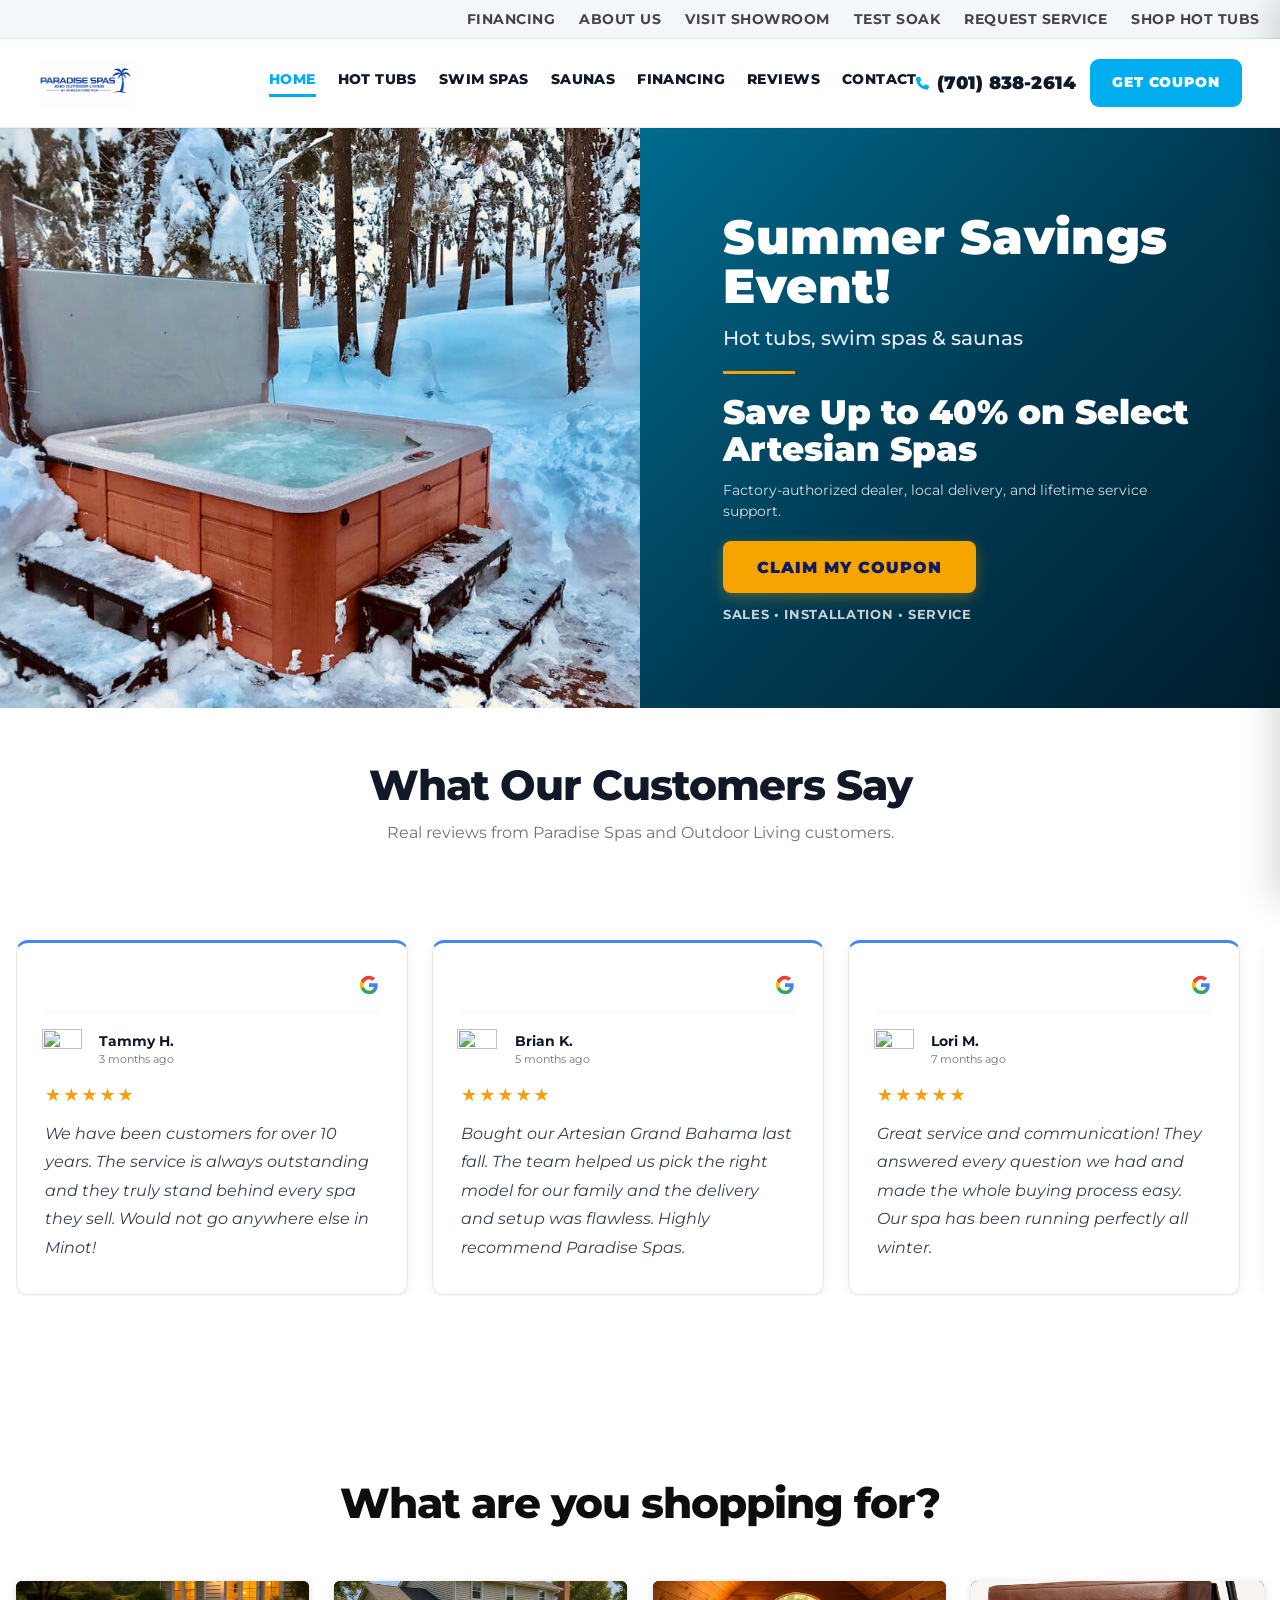
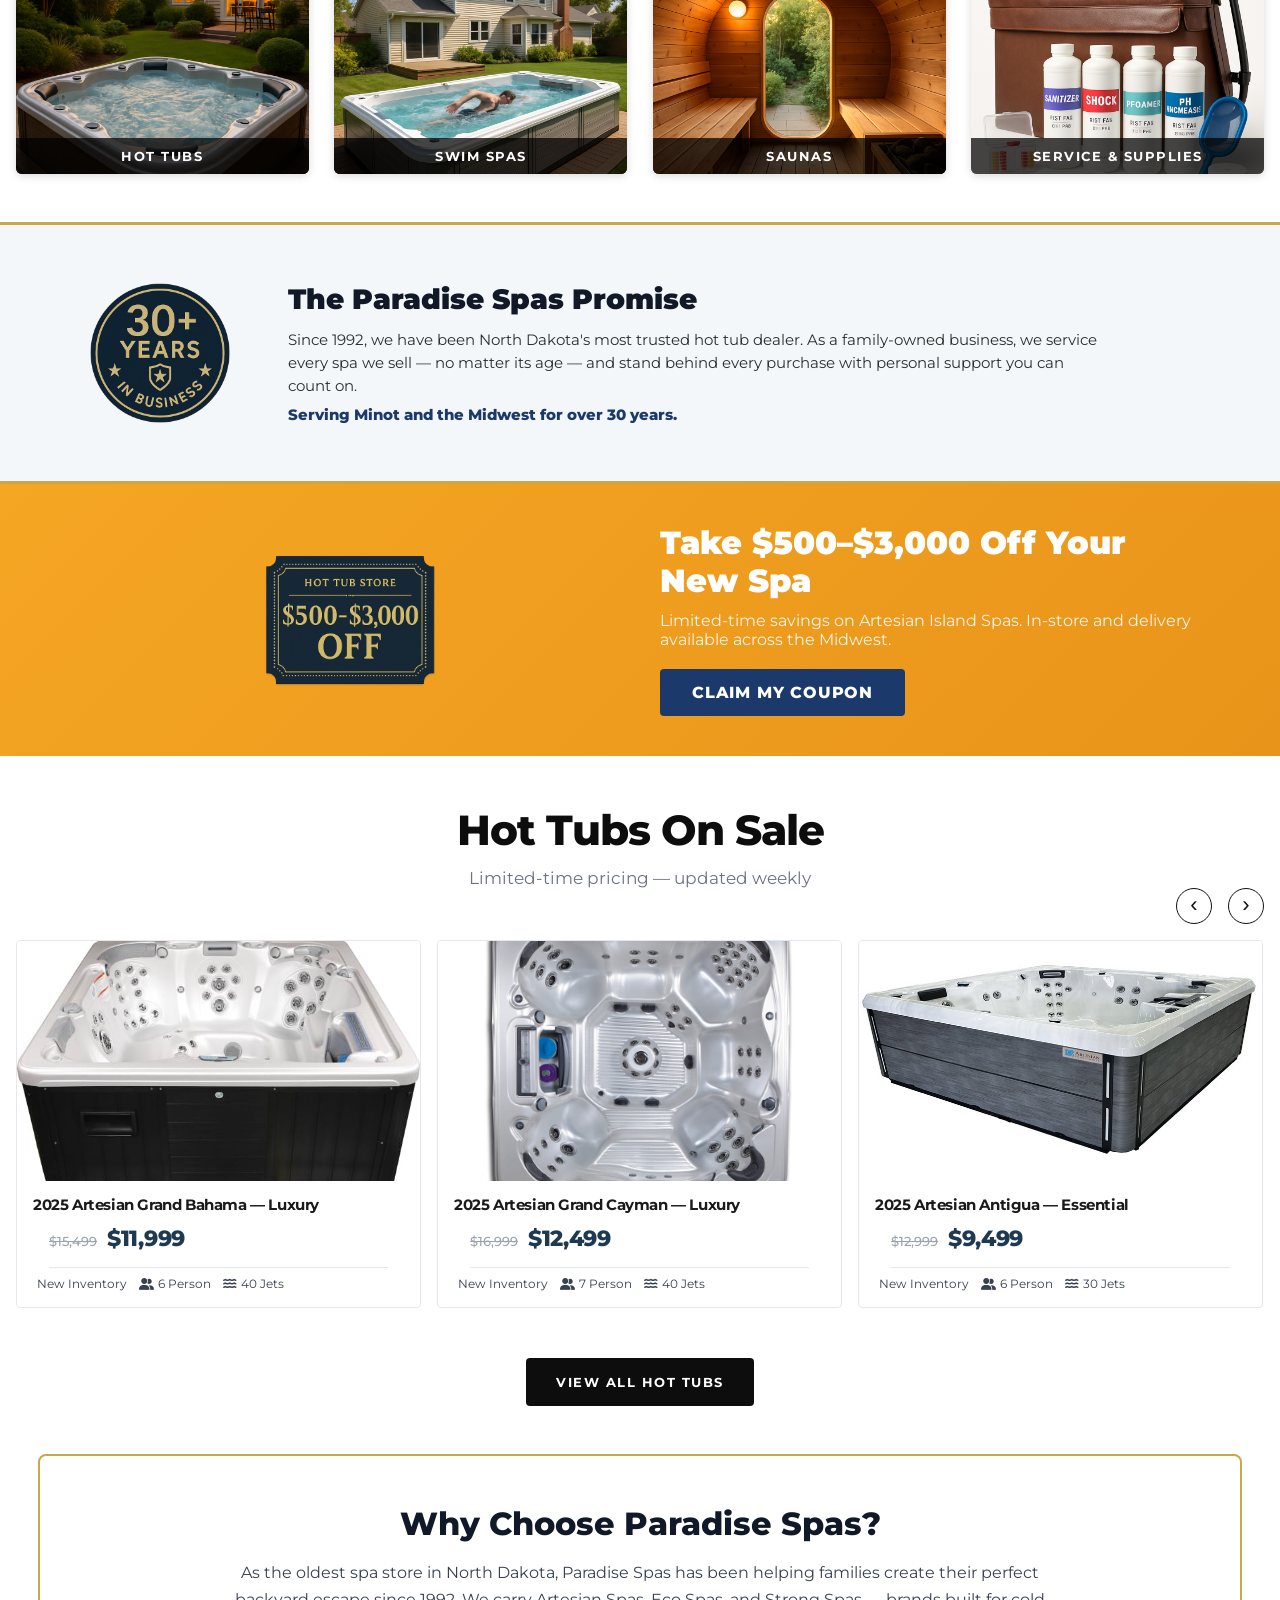
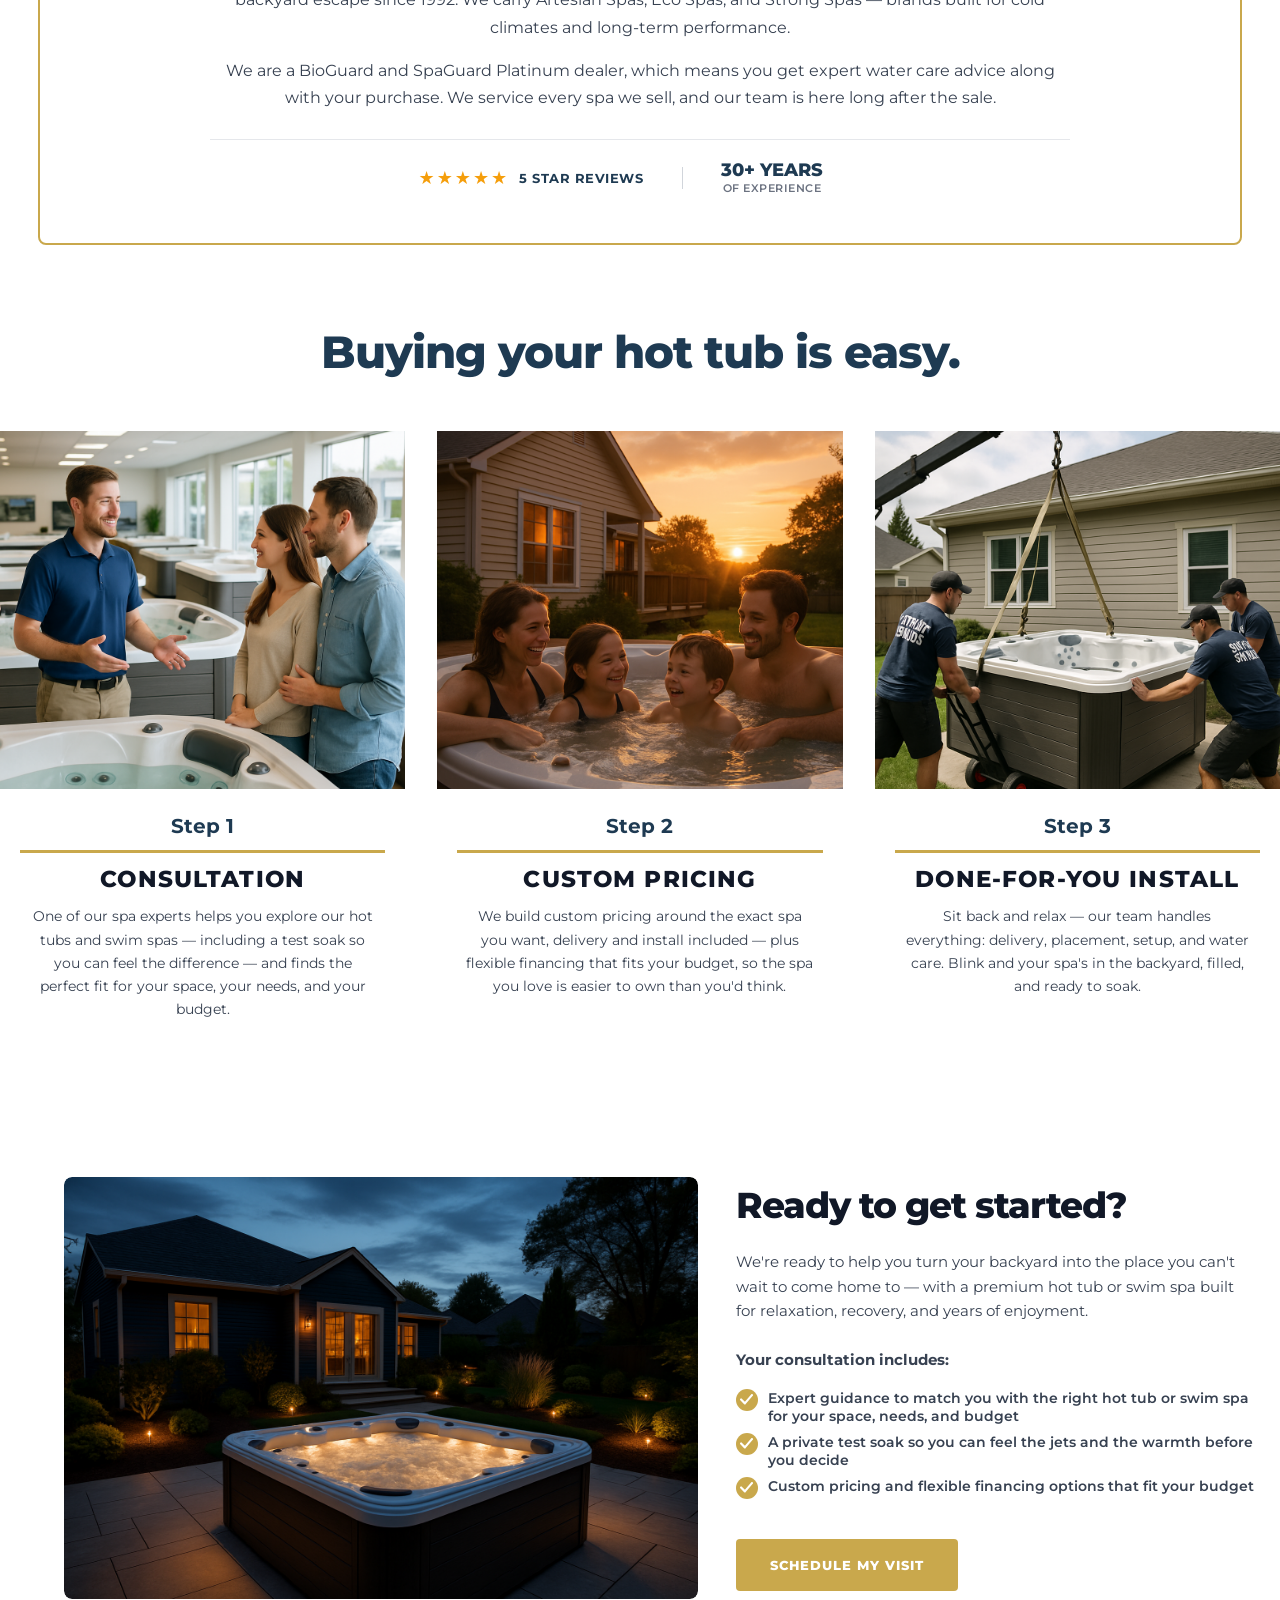
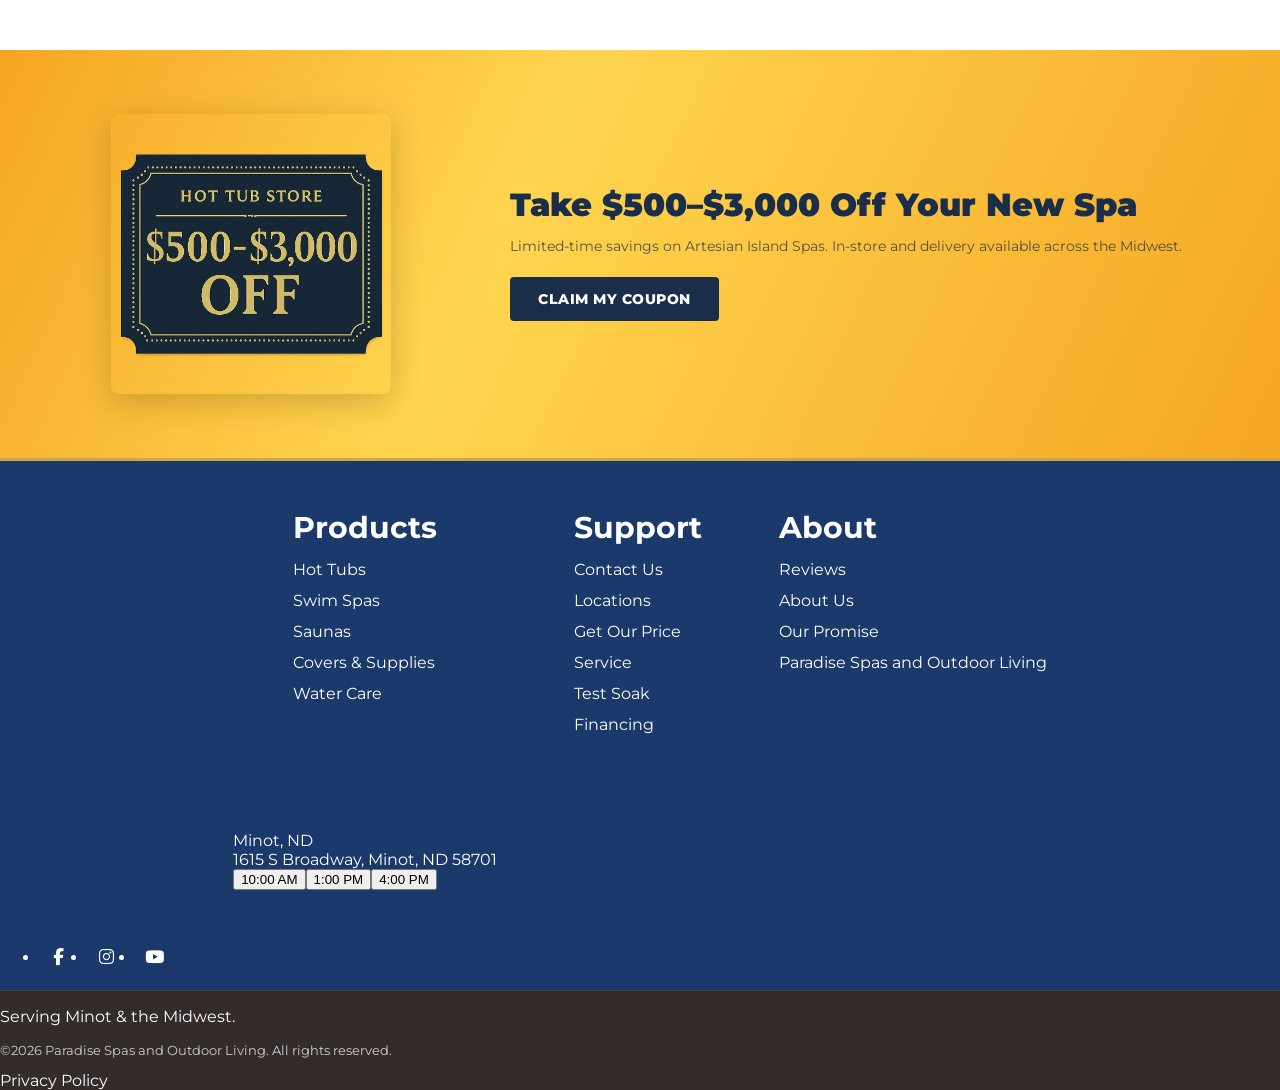
==== commit 1f859e50: "Make coupon section more compact" ====
--- a/home/index.html
+++ b/home/index.html
@@ -348,21 +348,21 @@
 		body.ps-dealer-home .ps-coupon-band--split .ps-coupon-band__grid {
 			display: flex;
 			align-items: stretch;
-			min-height: 220px;
+			min-height: 140px;
 			max-width: 1400px;
 			margin: 0 auto;
 		}
 		body.ps-dealer-home .ps-coupon-band--split .ps-coupon-band__media {
-			flex: 0 0 42%;
-			max-width: 42%;
+			flex: 0 0 38%;
+			max-width: 38%;
 			display: flex;
 			align-items: center;
 			justify-content: center;
-			padding: 24px 32px 24px 48px;
+			padding: 16px 24px 16px 40px;
 		}
 		body.ps-dealer-home .ps-coupon-band--split .ps-coupon-band__media-frame {
 			width: 100%;
-			max-width: 480px;
+			max-width: 280px;
 			border-radius: 8px;
 			overflow: hidden;
 			box-shadow: 0 8px 32px rgba(0,0,0,0.18);
@@ -378,7 +378,7 @@
 			display: flex;
 			flex-direction: column;
 			justify-content: center;
-			padding: 40px 48px 40px 32px;
+			padding: 20px 40px 20px 24px;
 		}
 		body.ps-dealer-home .ps-coupon-band--split .ps-coupon-band__title {
 			font-size: clamp(1.6rem, 2.5vw, 2.4rem);
